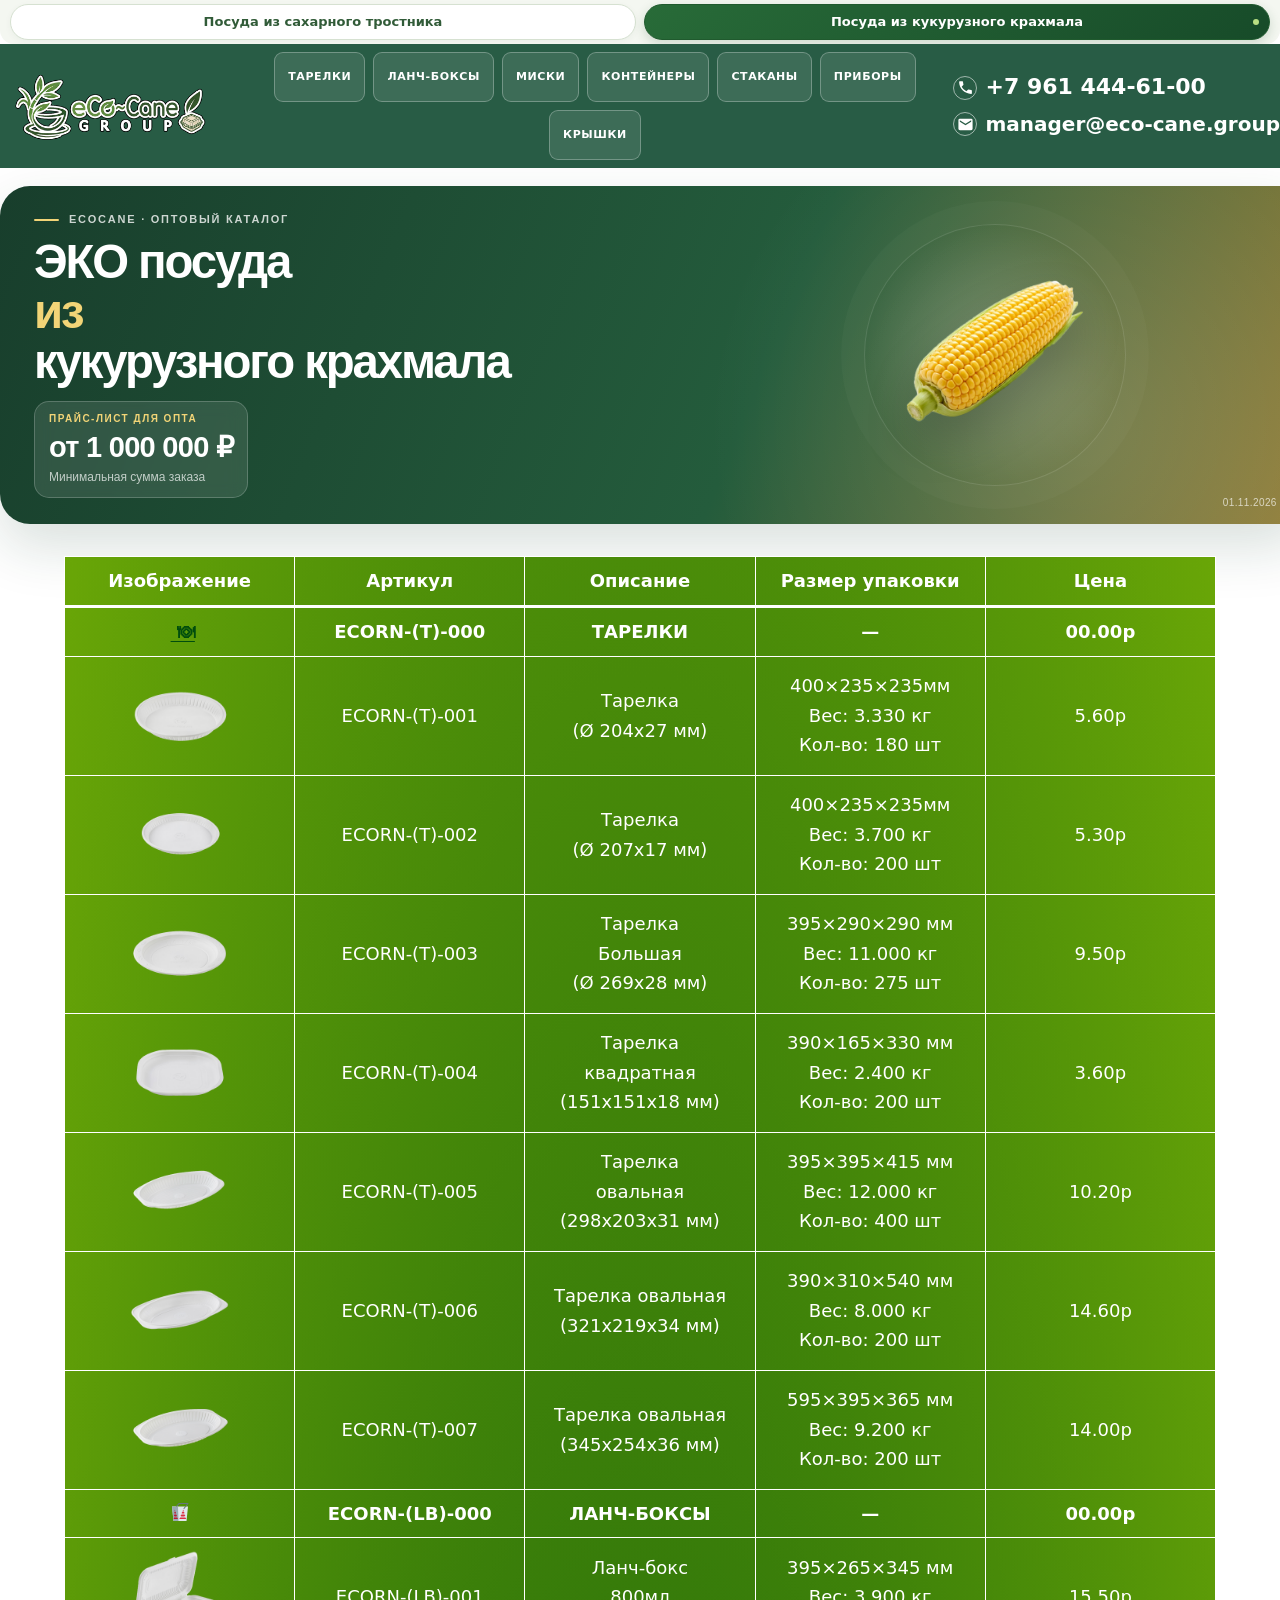
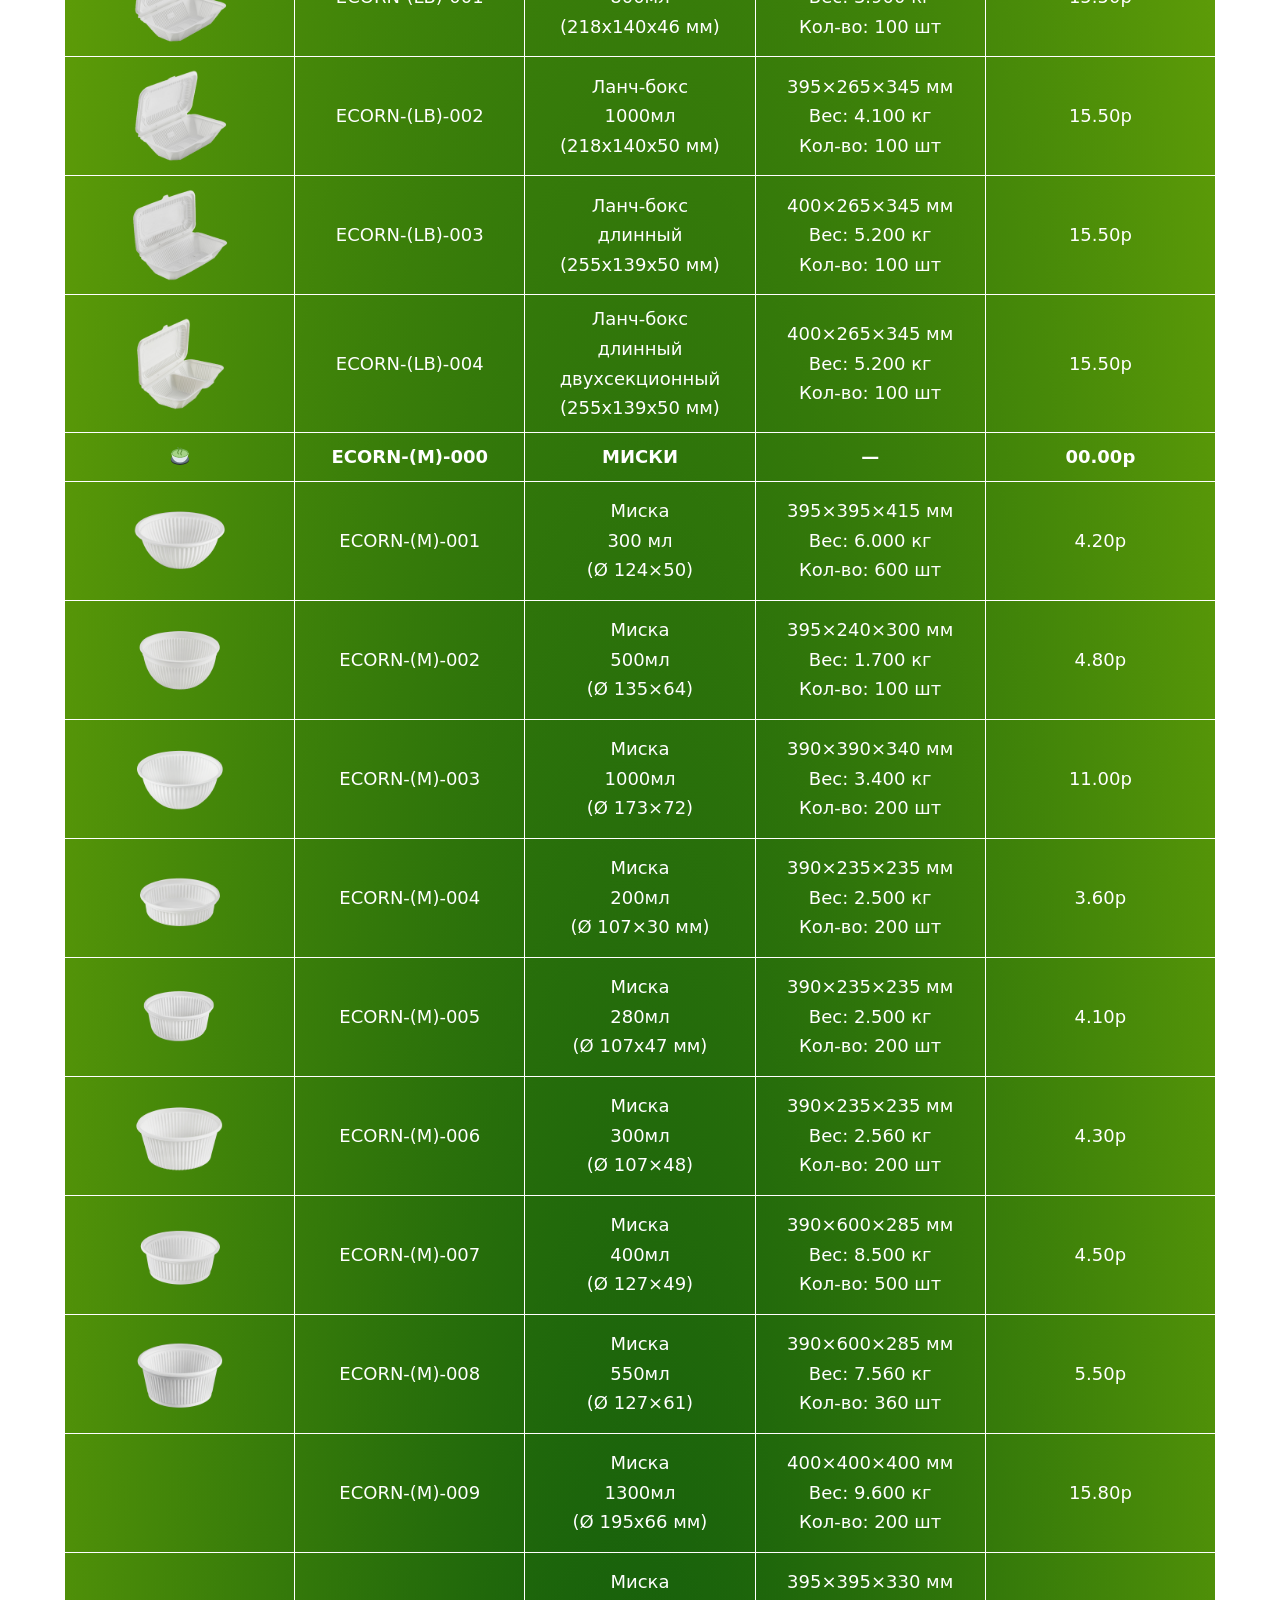
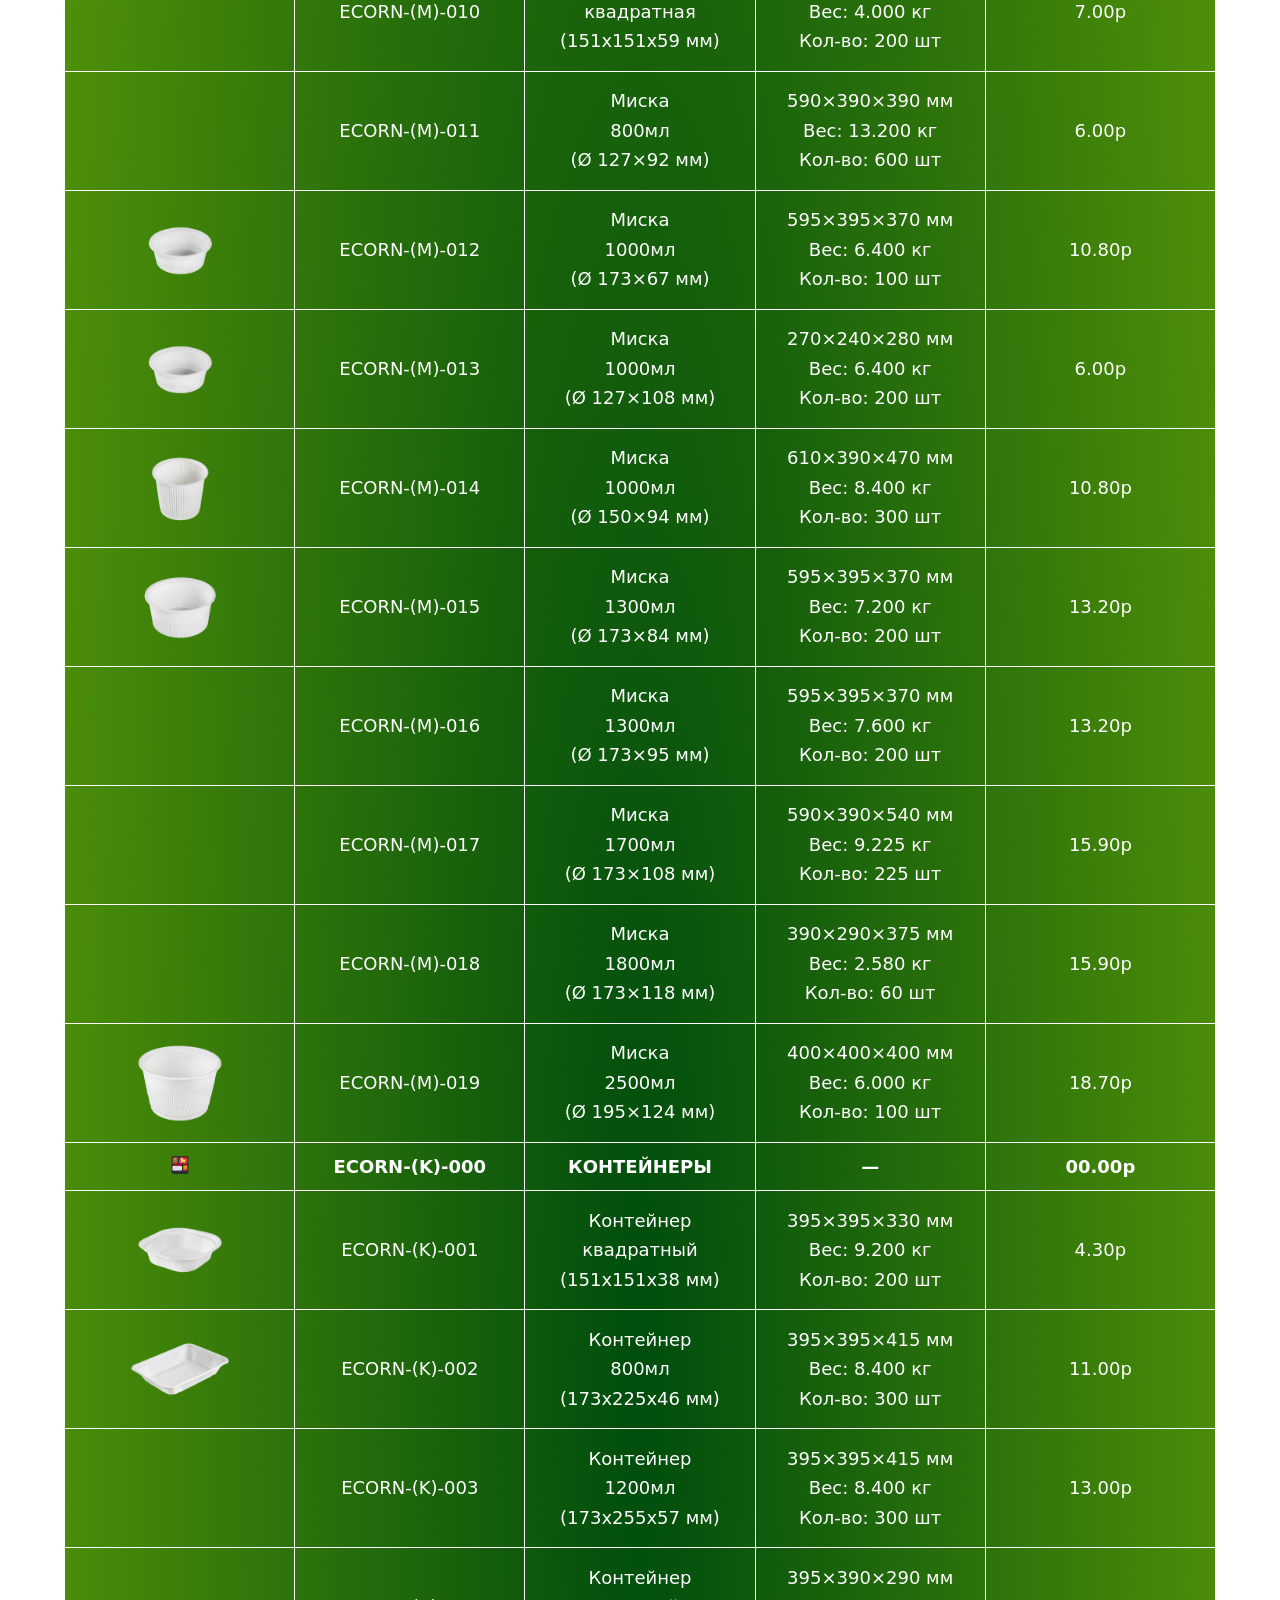
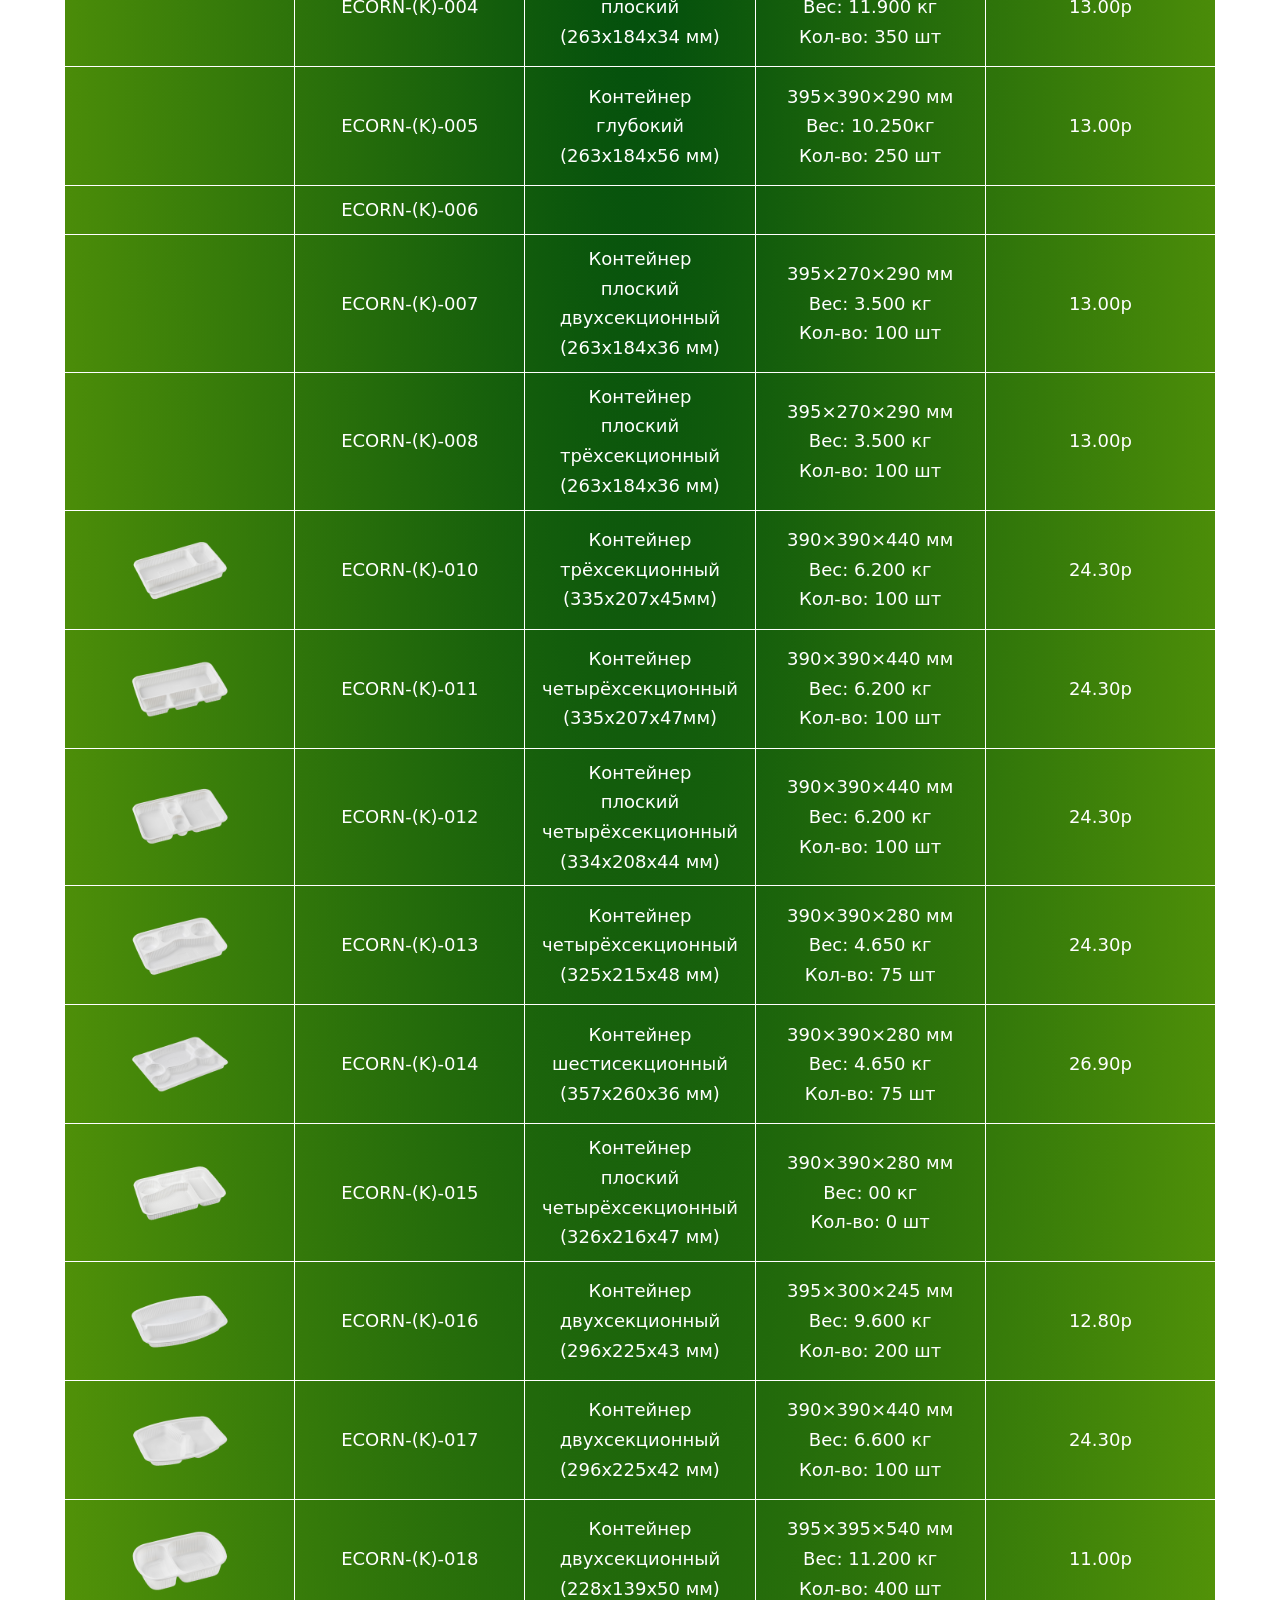
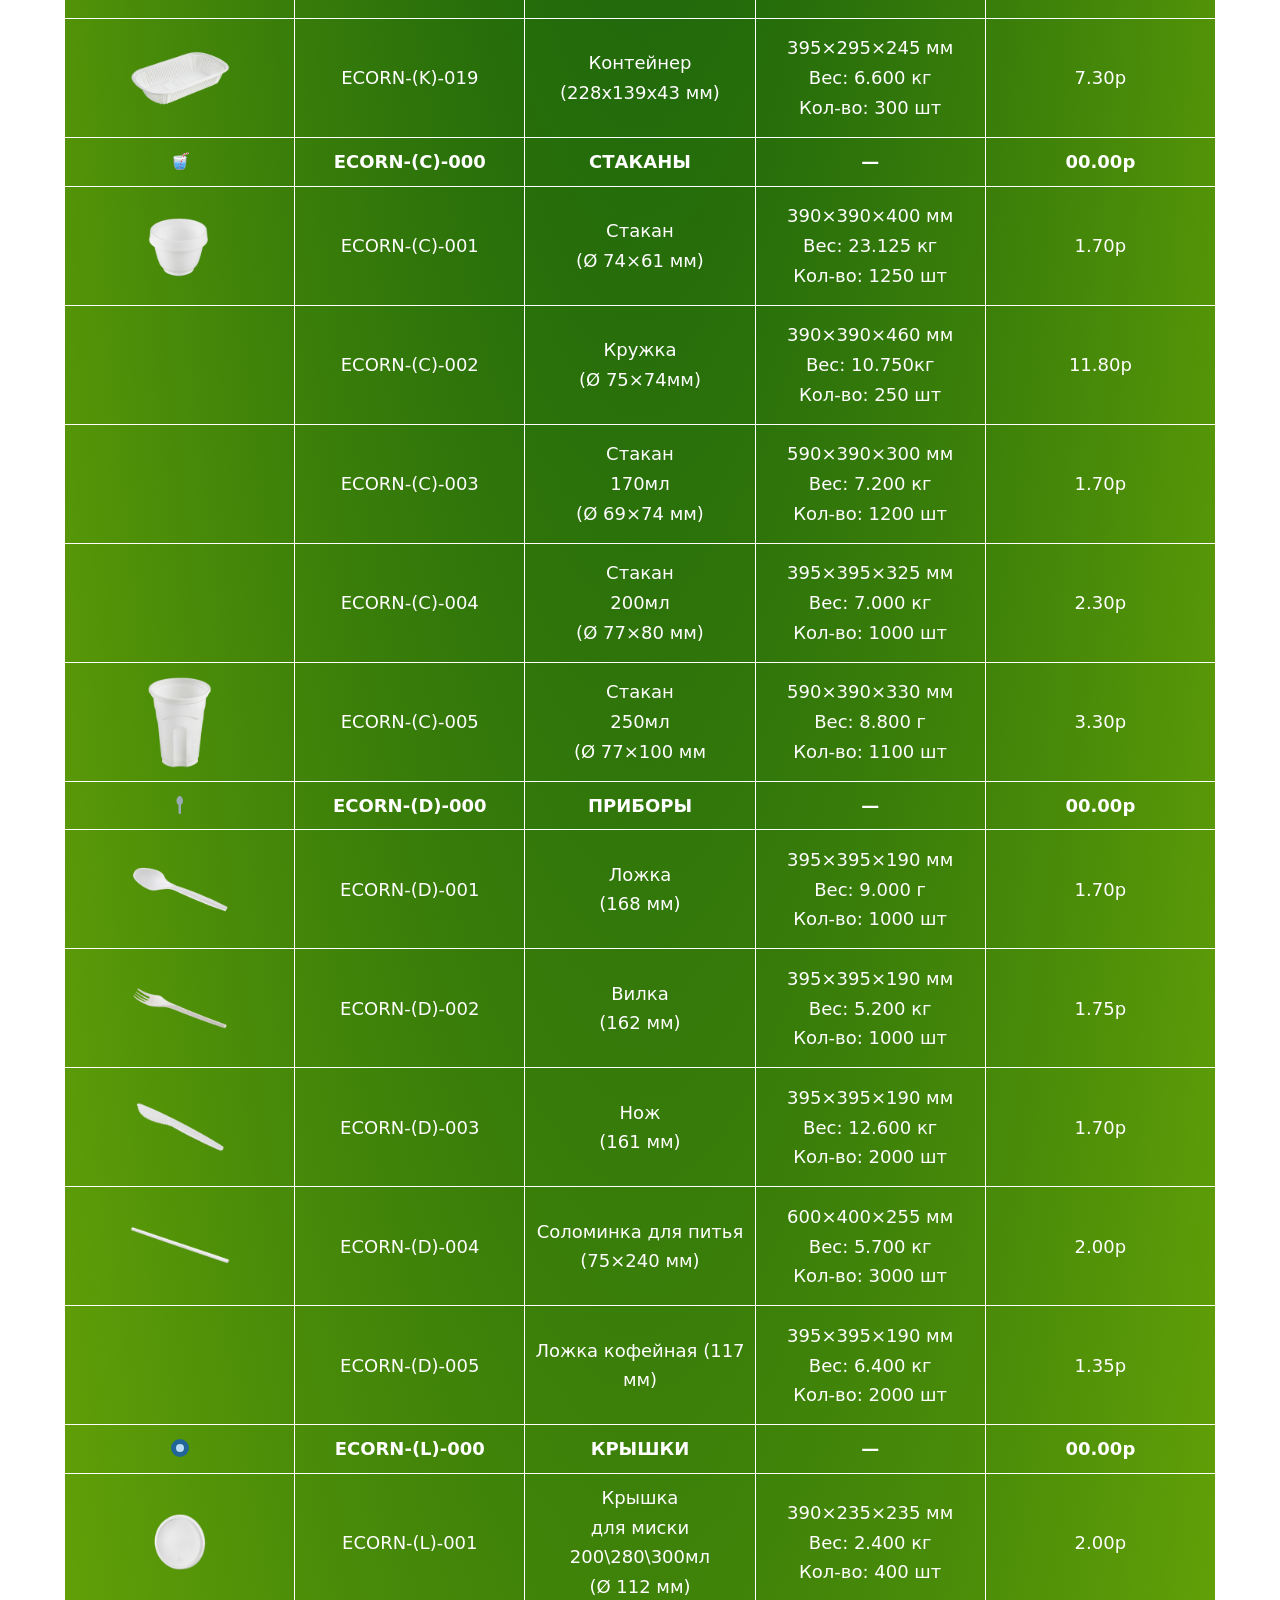
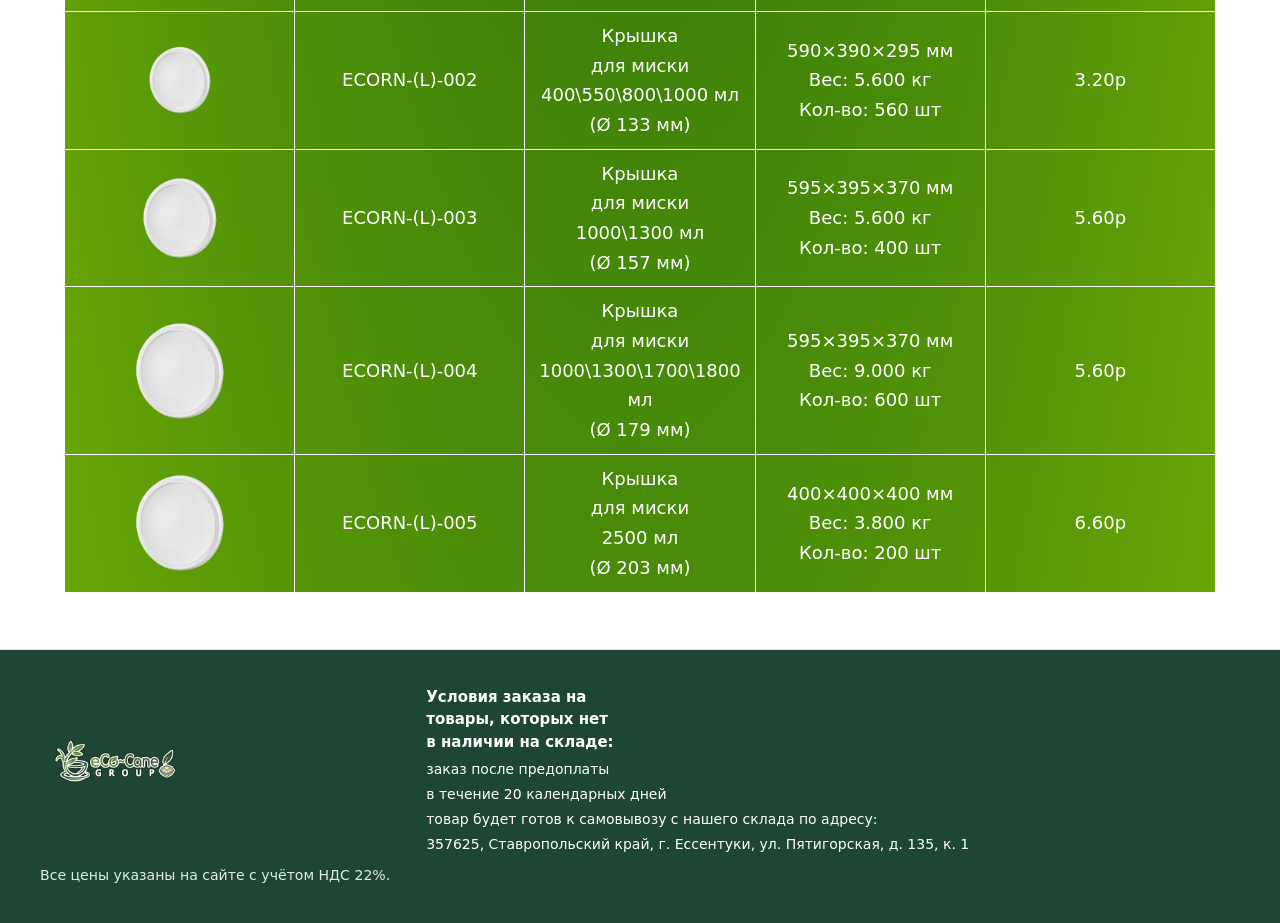
==== ECORN/index.html @ 073ef38a "Place VAT note directly below footer logo" ====
<!DOCTYPE html>
<!-- saved from url=(0116)https://eco-cane.group/%d0%bf%d1%80%d0%b0%d0%b9%d1%81-%d0%be%d0%bf%d1%82-%d0%ba%d1%80%d0%b0%d1%85%d0%bc%d0%b0%d0%bb/ -->
<html lang="ru-RU"><head><meta http-equiv="Content-Type" content="text/html; charset=UTF-8">
	
	<meta name="viewport" content="width=device-width, initial-scale=1">

<title>Прайс лист для опта от 1 000 000р 🌽Кукурузный крахмал — eCo-Cane.GROUP</title>


<meta name="description" content="ИзображениеАртикулОписаниеРазмер упаковкиЦена 🍽 ECORN-(Т)-000 ТАРЕЛКИ-00.00р ECORN-(Т)-001 Тарелка (Ø 204х27 мм) 400×235×235ммВес: 3.330 кгКол-во: 180 шт5.…">


<style id="wp-img-auto-sizes-contain-inline-css">
img:is([sizes=auto i],[sizes^="auto," i]){contain-intrinsic-size:3000px 1500px}
/*# sourceURL=wp-img-auto-sizes-contain-inline-css */
</style>




<style id="wp-block-navigation-link-inline-css">
.wp-block-navigation .wp-block-navigation-item__label{overflow-wrap:break-word}.wp-block-navigation .wp-block-navigation-item__description{display:none}.link-ui-tools{outline:1px solid #f0f0f0;padding:8px}.link-ui-block-inserter{padding-top:8px}.link-ui-block-inserter__back{margin-left:8px;text-transform:uppercase}
/*# sourceURL=https://eco-cane.group/wp-includes/blocks/navigation-link/style.min.css */
</style>
<link rel="stylesheet" id="wp-block-navigation-css" href="./ECORN_files/style.min.css" media="all">
<style id="wp-block-group-inline-css">
.wp-block-group{box-sizing:border-box}:where(.wp-block-group.wp-block-group-is-layout-constrained){position:relative}
/*# sourceURL=https://eco-cane.group/wp-includes/blocks/group/style.min.css */
</style>
<style id="wp-block-heading-inline-css">
h1:where(.wp-block-heading).has-background,h2:where(.wp-block-heading).has-background,h3:where(.wp-block-heading).has-background,h4:where(.wp-block-heading).has-background,h5:where(.wp-block-heading).has-background,h6:where(.wp-block-heading).has-background{padding:1.25em 2.375em}h1.has-text-align-left[style*=writing-mode]:where([style*=vertical-lr]),h1.has-text-align-right[style*=writing-mode]:where([style*=vertical-rl]),h2.has-text-align-left[style*=writing-mode]:where([style*=vertical-lr]),h2.has-text-align-right[style*=writing-mode]:where([style*=vertical-rl]),h3.has-text-align-left[style*=writing-mode]:where([style*=vertical-lr]),h3.has-text-align-right[style*=writing-mode]:where([style*=vertical-rl]),h4.has-text-align-left[style*=writing-mode]:where([style*=vertical-lr]),h4.has-text-align-right[style*=writing-mode]:where([style*=vertical-rl]),h5.has-text-align-left[style*=writing-mode]:where([style*=vertical-lr]),h5.has-text-align-right[style*=writing-mode]:where([style*=vertical-rl]),h6.has-text-align-left[style*=writing-mode]:where([style*=vertical-lr]),h6.has-text-align-right[style*=writing-mode]:where([style*=vertical-rl]){rotate:180deg}
/*# sourceURL=https://eco-cane.group/wp-includes/blocks/heading/style.min.css */
</style>
<style id="wp-block-button-inline-css">
.wp-block-button__link{align-content:center;box-sizing:border-box;cursor:pointer;display:inline-block;height:100%;text-align:center;word-break:break-word}.wp-block-button__link.aligncenter{text-align:center}.wp-block-button__link.alignright{text-align:right}:where(.wp-block-button__link){border-radius:9999px;box-shadow:none;padding:calc(.667em + 2px) calc(1.333em + 2px);text-decoration:none}.wp-block-button[style*=text-decoration] .wp-block-button__link{text-decoration:inherit}.wp-block-buttons>.wp-block-button.has-custom-width{max-width:none}.wp-block-buttons>.wp-block-button.has-custom-width .wp-block-button__link{width:100%}.wp-block-buttons>.wp-block-button.has-custom-font-size .wp-block-button__link{font-size:inherit}.wp-block-buttons>.wp-block-button[class*=wp-block-button__width]{width:calc(var(--wp--block-button--width)*1% - var(--wp--style--block-gap, .5em)*(1 - var(--wp--block-button--width)/100))}.wp-block-buttons>.wp-block-button.wp-block-button__width-25{width:calc(25% - var(--wp--style--block-gap, .5em)*.75)}.wp-block-buttons>.wp-block-button.wp-block-button__width-50{width:calc(50% - var(--wp--style--block-gap, .5em)*.5)}.wp-block-buttons>.wp-block-button.wp-block-button__width-75{width:calc(75% - var(--wp--style--block-gap, .5em)*.25)}.wp-block-buttons>.wp-block-button.wp-block-button__width-100{flex-basis:100%;width:100%}.wp-block-buttons.is-vertical>.wp-block-button[class*=wp-block-button__width]{width:calc(var(--wp--block-button--width)*1%)}.wp-block-buttons.is-vertical>.wp-block-button.wp-block-button__width-25{width:25%}.wp-block-buttons.is-vertical>.wp-block-button.wp-block-button__width-50{width:50%}.wp-block-buttons.is-vertical>.wp-block-button.wp-block-button__width-75{width:75%}.wp-block-button.is-style-squared,.wp-block-button__link.wp-block-button.is-style-squared{border-radius:0}.wp-block-button.no-border-radius,.wp-block-button__link.no-border-radius{border-radius:0!important}:root :where(.wp-block-button .wp-block-button__link.is-style-outline),:root :where(.wp-block-button.is-style-outline>.wp-block-button__link){border:2px solid;padding:.667em 1.333em}:root :where(.wp-block-button .wp-block-button__link.is-style-outline:not(.has-text-color)),:root :where(.wp-block-button.is-style-outline>.wp-block-button__link:not(.has-text-color)){color:currentColor}:root :where(.wp-block-button .wp-block-button__link.is-style-outline:not(.has-background)),:root :where(.wp-block-button.is-style-outline>.wp-block-button__link:not(.has-background)){background-color:transparent;background-image:none}
/*# sourceURL=https://eco-cane.group/wp-includes/blocks/button/style.min.css */
</style>

<style id="wc-blocks-style-inline-css">
:root { --drawer-width: 480px; --neg-drawer-width: calc(var(--drawer-width) * -1); }
/*# sourceURL=wc-blocks-style-inline-css */
</style>





<style id="wp-block-columns-inline-css">
.wp-block-columns{box-sizing:border-box;display:flex;flex-wrap:wrap!important}@media (min-width:782px){.wp-block-columns{flex-wrap:nowrap!important}}.wp-block-columns{align-items:normal!important}.wp-block-columns.are-vertically-aligned-top{align-items:flex-start}.wp-block-columns.are-vertically-aligned-center{align-items:center}.wp-block-columns.are-vertically-aligned-bottom{align-items:flex-end}@media (max-width:781px){.wp-block-columns:not(.is-not-stacked-on-mobile)>.wp-block-column{flex-basis:100%!important}}@media (min-width:782px){.wp-block-columns:not(.is-not-stacked-on-mobile)>.wp-block-column{flex-basis:0;flex-grow:1}.wp-block-columns:not(.is-not-stacked-on-mobile)>.wp-block-column[style*=flex-basis]{flex-grow:0}}.wp-block-columns.is-not-stacked-on-mobile{flex-wrap:nowrap!important}.wp-block-columns.is-not-stacked-on-mobile>.wp-block-column{flex-basis:0;flex-grow:1}.wp-block-columns.is-not-stacked-on-mobile>.wp-block-column[style*=flex-basis]{flex-grow:0}:where(.wp-block-columns){margin-bottom:1.75em}:where(.wp-block-columns.has-background){padding:1.25em 2.375em}.wp-block-column{flex-grow:1;min-width:0;overflow-wrap:break-word;word-break:break-word}.wp-block-column.is-vertically-aligned-top{align-self:flex-start}.wp-block-column.is-vertically-aligned-center{align-self:center}.wp-block-column.is-vertically-aligned-bottom{align-self:flex-end}.wp-block-column.is-vertically-aligned-stretch{align-self:stretch}.wp-block-column.is-vertically-aligned-bottom,.wp-block-column.is-vertically-aligned-center,.wp-block-column.is-vertically-aligned-top{width:100%}
/*# sourceURL=https://eco-cane.group/wp-includes/blocks/columns/style.min.css */
</style>
<style id="wp-block-post-title-inline-css">
.wp-block-post-title{box-sizing:border-box;word-break:break-word}.wp-block-post-title :where(a){display:inline-block;font-family:inherit;font-size:inherit;font-style:inherit;font-weight:inherit;letter-spacing:inherit;line-height:inherit;text-decoration:inherit}
/*# sourceURL=https://eco-cane.group/wp-includes/blocks/post-title/style.min.css */
</style>
<link rel="stylesheet" id="wp-block-cover-css" href="./ECORN_files/style(1).min.css" media="all">
<style id="wp-block-table-inline-css">
.wp-block-table{overflow-x:auto}.wp-block-table table{border-collapse:collapse;width:100%}.wp-block-table thead{border-bottom:3px solid}.wp-block-table tfoot{border-top:3px solid}.wp-block-table td,.wp-block-table th{border:1px solid;padding:.5em}.wp-block-table .has-fixed-layout{table-layout:fixed;width:100%}.wp-block-table .has-fixed-layout td,.wp-block-table .has-fixed-layout th{word-break:break-word}.wp-block-table.aligncenter,.wp-block-table.alignleft,.wp-block-table.alignright{display:table;width:auto}.wp-block-table.aligncenter td,.wp-block-table.aligncenter th,.wp-block-table.alignleft td,.wp-block-table.alignleft th,.wp-block-table.alignright td,.wp-block-table.alignright th{word-break:break-word}.wp-block-table .has-subtle-light-gray-background-color{background-color:#f3f4f5}.wp-block-table .has-subtle-pale-green-background-color{background-color:#e9fbe5}.wp-block-table .has-subtle-pale-blue-background-color{background-color:#e7f5fe}.wp-block-table .has-subtle-pale-pink-background-color{background-color:#fcf0ef}.wp-block-table.is-style-stripes{background-color:transparent;border-collapse:inherit;border-spacing:0}.wp-block-table.is-style-stripes tbody tr:nth-child(odd){background-color:#f0f0f0}.wp-block-table.is-style-stripes.has-subtle-light-gray-background-color tbody tr:nth-child(odd){background-color:#f3f4f5}.wp-block-table.is-style-stripes.has-subtle-pale-green-background-color tbody tr:nth-child(odd){background-color:#e9fbe5}.wp-block-table.is-style-stripes.has-subtle-pale-blue-background-color tbody tr:nth-child(odd){background-color:#e7f5fe}.wp-block-table.is-style-stripes.has-subtle-pale-pink-background-color tbody tr:nth-child(odd){background-color:#fcf0ef}.wp-block-table.is-style-stripes td,.wp-block-table.is-style-stripes th{border-color:transparent}.wp-block-table.is-style-stripes{border-bottom:1px solid #f0f0f0}.wp-block-table .has-border-color td,.wp-block-table .has-border-color th,.wp-block-table .has-border-color tr,.wp-block-table .has-border-color>*{border-color:inherit}.wp-block-table table[style*=border-top-color] tr:first-child,.wp-block-table table[style*=border-top-color] tr:first-child td,.wp-block-table table[style*=border-top-color] tr:first-child th,.wp-block-table table[style*=border-top-color]>*,.wp-block-table table[style*=border-top-color]>* td,.wp-block-table table[style*=border-top-color]>* th{border-top-color:inherit}.wp-block-table table[style*=border-top-color] tr:not(:first-child){border-top-color:currentColor}.wp-block-table table[style*=border-right-color] td:last-child,.wp-block-table table[style*=border-right-color] th,.wp-block-table table[style*=border-right-color] tr,.wp-block-table table[style*=border-right-color]>*{border-right-color:inherit}.wp-block-table table[style*=border-bottom-color] tr:last-child,.wp-block-table table[style*=border-bottom-color] tr:last-child td,.wp-block-table table[style*=border-bottom-color] tr:last-child th,.wp-block-table table[style*=border-bottom-color]>*,.wp-block-table table[style*=border-bottom-color]>* td,.wp-block-table table[style*=border-bottom-color]>* th{border-bottom-color:inherit}.wp-block-table table[style*=border-bottom-color] tr:not(:last-child){border-bottom-color:currentColor}.wp-block-table table[style*=border-left-color] td:first-child,.wp-block-table table[style*=border-left-color] th,.wp-block-table table[style*=border-left-color] tr,.wp-block-table table[style*=border-left-color]>*{border-left-color:inherit}.wp-block-table table[style*=border-style] td,.wp-block-table table[style*=border-style] th,.wp-block-table table[style*=border-style] tr,.wp-block-table table[style*=border-style]>*{border-style:inherit}.wp-block-table table[style*=border-width] td,.wp-block-table table[style*=border-width] th,.wp-block-table table[style*=border-width] tr,.wp-block-table table[style*=border-width]>*{border-style:inherit;border-width:inherit}
/*# sourceURL=https://eco-cane.group/wp-includes/blocks/table/style.min.css */
</style>
<style id="wp-block-paragraph-inline-css">
.is-small-text{font-size:.875em}.is-regular-text{font-size:1em}.is-large-text{font-size:2.25em}.is-larger-text{font-size:3em}.has-drop-cap:not(:focus):first-letter{float:left;font-size:8.4em;font-style:normal;font-weight:100;line-height:.68;margin:.05em .1em 0 0;text-transform:uppercase}body.rtl .has-drop-cap:not(:focus):first-letter{float:none;margin-left:.1em}p.has-drop-cap.has-background{overflow:hidden}:root :where(p.has-background){padding:1.25em 2.375em}:where(p.has-text-color:not(.has-link-color)) a{color:inherit}p.has-text-align-left[style*="writing-mode:vertical-lr"],p.has-text-align-right[style*="writing-mode:vertical-rl"]{rotate:180deg}
/*# sourceURL=https://eco-cane.group/wp-includes/blocks/paragraph/style.min.css */
</style>
<style id="wp-block-post-content-inline-css">
.wp-block-post-content{display:flow-root}
/*# sourceURL=https://eco-cane.group/wp-includes/blocks/post-content/style.min.css */
</style>
<style id="wp-emoji-styles-inline-css">

	img.wp-smiley, img.emoji {
		display: inline !important;
		border: none !important;
		box-shadow: none !important;
		height: 1em !important;
		width: 1em !important;
		margin: 0 0.07em !important;
		vertical-align: -0.1em !important;
		background: none !important;
		padding: 0 !important;
	}
/*# sourceURL=wp-emoji-styles-inline-css */
</style>
<style id="wp-block-library-inline-css">
:root{--wp-block-synced-color:#7a00df;--wp-block-synced-color--rgb:122,0,223;--wp-bound-block-color:var(--wp-block-synced-color);--wp-editor-canvas-background:#ddd;--wp-admin-theme-color:#007cba;--wp-admin-theme-color--rgb:0,124,186;--wp-admin-theme-color-darker-10:#006ba1;--wp-admin-theme-color-darker-10--rgb:0,107,160.5;--wp-admin-theme-color-darker-20:#005a87;--wp-admin-theme-color-darker-20--rgb:0,90,135;--wp-admin-border-width-focus:2px}@media (min-resolution:192dpi){:root{--wp-admin-border-width-focus:1.5px}}.wp-element-button{cursor:pointer}:root .has-very-light-gray-background-color{background-color:#eee}:root .has-very-dark-gray-background-color{background-color:#313131}:root .has-very-light-gray-color{color:#eee}:root .has-very-dark-gray-color{color:#313131}:root .has-vivid-green-cyan-to-vivid-cyan-blue-gradient-background{background:linear-gradient(135deg,#00d084,#0693e3)}:root .has-purple-crush-gradient-background{background:linear-gradient(135deg,#34e2e4,#4721fb 50%,#ab1dfe)}:root .has-hazy-dawn-gradient-background{background:linear-gradient(135deg,#faaca8,#dad0ec)}:root .has-subdued-olive-gradient-background{background:linear-gradient(135deg,#fafae1,#67a671)}:root .has-atomic-cream-gradient-background{background:linear-gradient(135deg,#fdd79a,#004a59)}:root .has-nightshade-gradient-background{background:linear-gradient(135deg,#330968,#31cdcf)}:root .has-midnight-gradient-background{background:linear-gradient(135deg,#020381,#2874fc)}:root{--wp--preset--font-size--normal:16px;--wp--preset--font-size--huge:42px}.has-regular-font-size{font-size:1em}.has-larger-font-size{font-size:2.625em}.has-normal-font-size{font-size:var(--wp--preset--font-size--normal)}.has-huge-font-size{font-size:var(--wp--preset--font-size--huge)}:root .has-text-align-center{text-align:center}:root .has-text-align-left{text-align:left}:root .has-text-align-right{text-align:right}.has-fit-text{white-space:nowrap!important}#end-resizable-editor-section{display:none}.aligncenter{clear:both}.items-justified-left{justify-content:flex-start}.items-justified-center{justify-content:center}.items-justified-right{justify-content:flex-end}.items-justified-space-between{justify-content:space-between}.screen-reader-text{word-wrap:normal!important;border:0;clip-path:inset(50%);height:1px;margin:-1px;overflow:hidden;padding:0;position:absolute;width:1px;word-break:normal!important}.screen-reader-text:focus{background-color:#ddd;clip-path:none;color:#444;display:block;font-size:1em;height:auto;left:5px;line-height:normal;padding:15px 23px 14px;text-decoration:none;top:5px;width:auto;z-index:100000}html :where(.has-border-color){border-style:solid}html :where([style^=border-color],[style*=";border-color"],[style*="; border-color"]){border-style:solid}html :where([style^=border-top-color],[style*=";border-top-color"],[style*="; border-top-color"]){border-top-style:solid}html :where([style^=border-right-color],[style*=";border-right-color"],[style*="; border-right-color"]){border-right-style:solid}html :where([style^=border-bottom-color],[style*=";border-bottom-color"],[style*="; border-bottom-color"]){border-bottom-style:solid}html :where([style^=border-left-color],[style*=";border-left-color"],[style*="; border-left-color"]){border-left-style:solid}html :where([style^=border-width],[style*=";border-width"],[style*="; border-width"]){border-style:solid}html :where([style^=border-top-width],[style*=";border-top-width"],[style*="; border-top-width"]){border-top-style:solid}html :where([style^=border-right-width],[style*=";border-right-width"],[style*="; border-right-width"]){border-right-style:solid}html :where([style^=border-bottom-width],[style*=";border-bottom-width"],[style*="; border-bottom-width"]){border-bottom-style:solid}html :where([style^=border-left-width],[style*=";border-left-width"],[style*="; border-left-width"]){border-left-style:solid}html :where(img[class*=wp-image-]){height:auto;max-width:100%}:where(figure){margin:0 0 1em}html :where(.is-position-sticky){--wp-admin--admin-bar--position-offset:var(--wp-admin--admin-bar--height,0px)}@media screen and (max-width:600px){html :where(.is-position-sticky){--wp-admin--admin-bar--position-offset:0px}}
/*# sourceURL=/wp-includes/css/dist/block-library/common.min.css */
</style>

<style id="global-styles-inline-css">
:root{--wp--preset--aspect-ratio--square: 1;--wp--preset--aspect-ratio--4-3: 4/3;--wp--preset--aspect-ratio--3-4: 3/4;--wp--preset--aspect-ratio--3-2: 3/2;--wp--preset--aspect-ratio--2-3: 2/3;--wp--preset--aspect-ratio--16-9: 16/9;--wp--preset--aspect-ratio--9-16: 9/16;--wp--preset--color--black: #000000;--wp--preset--color--cyan-bluish-gray: #abb8c3;--wp--preset--color--white: #ffffff;--wp--preset--color--pale-pink: #f78da7;--wp--preset--color--vivid-red: #cf2e2e;--wp--preset--color--luminous-vivid-orange: #ff6900;--wp--preset--color--luminous-vivid-amber: #fcb900;--wp--preset--color--light-green-cyan: #7bdcb5;--wp--preset--color--vivid-green-cyan: #00d084;--wp--preset--color--pale-cyan-blue: #8ed1fc;--wp--preset--color--vivid-cyan-blue: #0693e3;--wp--preset--color--vivid-purple: #9b51e0;--wp--preset--color--contrast: #000000;--wp--preset--color--primary: #34A648;--wp--preset--color--secondary: #004d0d;--wp--preset--color--secondary-second: #FBAB2A;--wp--preset--color--secondary-third: #84E6CB;--wp--preset--color--secondary-fourth: #84E6CB;--wp--preset--color--tertiary: #BB98FD;--wp--preset--color--base: #ffffff;--wp--preset--gradient--vivid-cyan-blue-to-vivid-purple: linear-gradient(135deg,rgb(6,147,227) 0%,rgb(155,81,224) 100%);--wp--preset--gradient--light-green-cyan-to-vivid-green-cyan: linear-gradient(135deg,rgb(122,220,180) 0%,rgb(0,208,130) 100%);--wp--preset--gradient--luminous-vivid-amber-to-luminous-vivid-orange: linear-gradient(135deg,rgb(252,185,0) 0%,rgb(255,105,0) 100%);--wp--preset--gradient--luminous-vivid-orange-to-vivid-red: linear-gradient(135deg,rgb(255,105,0) 0%,rgb(207,46,46) 100%);--wp--preset--gradient--very-light-gray-to-cyan-bluish-gray: linear-gradient(135deg,rgb(238,238,238) 0%,rgb(169,184,195) 100%);--wp--preset--gradient--cool-to-warm-spectrum: linear-gradient(135deg,rgb(74,234,220) 0%,rgb(151,120,209) 20%,rgb(207,42,186) 40%,rgb(238,44,130) 60%,rgb(251,105,98) 80%,rgb(254,248,76) 100%);--wp--preset--gradient--blush-light-purple: linear-gradient(135deg,rgb(255,206,236) 0%,rgb(152,150,240) 100%);--wp--preset--gradient--blush-bordeaux: linear-gradient(135deg,rgb(254,205,165) 0%,rgb(254,45,45) 50%,rgb(107,0,62) 100%);--wp--preset--gradient--luminous-dusk: linear-gradient(135deg,rgb(255,203,112) 0%,rgb(199,81,192) 50%,rgb(65,88,208) 100%);--wp--preset--gradient--pale-ocean: linear-gradient(135deg,rgb(255,245,203) 0%,rgb(182,227,212) 50%,rgb(51,167,181) 100%);--wp--preset--gradient--electric-grass: linear-gradient(135deg,rgb(202,248,128) 0%,rgb(113,206,126) 100%);--wp--preset--gradient--midnight: linear-gradient(135deg,rgb(2,3,129) 0%,rgb(40,116,252) 100%);--wp--preset--gradient--vertical-secondary-to-tertiary: linear-gradient(115deg, #FFE7D1 0%, #D3934A 100%);--wp--preset--gradient--vertical-secondary-to-fourth: linear-gradient(115deg, #FFD2E6 0%, #EECF9B 100%);--wp--preset--font-size--small: clamp(0.875rem, 0.875rem + ((1vw - 0.2rem) * 0.227), 1rem);--wp--preset--font-size--medium: clamp(1rem, 1rem + ((1vw - 0.2rem) * 0.227), 1.125rem);--wp--preset--font-size--large: clamp(1.75rem, 1.75rem + ((1vw - 0.2rem) * 0.227), 1.875rem);--wp--preset--font-size--x-large: 2.25rem;--wp--preset--font-size--xx-large: clamp(4rem, 4rem + ((1vw - 0.2rem) * 10.909), 10rem);--wp--preset--font-family--quicksand: 'Quicksand', sans-serif;--wp--preset--font-family--lato: 'Lato', sans-serif;--wp--preset--font-family--fira-sans: 'Fira Sans', sans-serif;--wp--preset--font-family--urbanist: 'Urbanist', sans-serif;--wp--preset--font-family--poppins: 'Poppins', sans-serif;--wp--preset--font-family--roboto-flex: 'Roboto Flex', sans-serif;--wp--preset--font-family--system-font: -apple-system,BlinkMacSystemFont,"Segoe UI",Roboto,Oxygen-Sans,Ubuntu,Cantarell,"Helvetica Neue",sans-serif;--wp--preset--spacing--20: 0.44rem;--wp--preset--spacing--30: clamp(1.5rem, 5vw, 2rem);--wp--preset--spacing--40: clamp(1.8rem, 1.8rem + ((1vw - 0.48rem) * 2.885), 3rem);--wp--preset--spacing--50: clamp(2.5rem, 8vw, 4.5rem);--wp--preset--spacing--60: clamp(3.75rem, 10vw, 7rem);--wp--preset--spacing--70: clamp(5rem, 5.25rem + ((1vw - 0.48rem) * 9.096), 8rem);--wp--preset--spacing--80: clamp(7rem, 14vw, 11rem);--wp--preset--shadow--natural: 6px 6px 9px rgba(0, 0, 0, 0.2);--wp--preset--shadow--deep: 12px 12px 50px rgba(0, 0, 0, 0.4);--wp--preset--shadow--sharp: 6px 6px 0px rgba(0, 0, 0, 0.2);--wp--preset--shadow--outlined: 6px 6px 0px -3px rgb(255, 255, 255), 6px 6px rgb(0, 0, 0);--wp--preset--shadow--crisp: 6px 6px 0px rgb(0, 0, 0);}.wp-block-button{--wp--preset--dimension--25: 25%;--wp--preset--dimension--50: 50%;--wp--preset--dimension--75: 75%;--wp--preset--dimension--100: 100%;}:root { --wp--style--global--content-size: 650px;--wp--style--global--wide-size: 1200px; }:where(body) { margin: 0; }.wp-site-blocks { padding-top: var(--wp--style--root--padding-top); padding-bottom: var(--wp--style--root--padding-bottom); }.has-global-padding { padding-right: var(--wp--style--root--padding-right); padding-left: var(--wp--style--root--padding-left); }.has-global-padding > .alignfull { margin-right: calc(var(--wp--style--root--padding-right) * -1); margin-left: calc(var(--wp--style--root--padding-left) * -1); }.has-global-padding :where(:not(.alignfull.is-layout-flow) > .has-global-padding:not(.wp-block-block, .alignfull)) { padding-right: 0; padding-left: 0; }.has-global-padding :where(:not(.alignfull.is-layout-flow) > .has-global-padding:not(.wp-block-block, .alignfull)) > .alignfull { margin-left: 0; margin-right: 0; }.wp-site-blocks > .alignleft { float: left; margin-right: 2em; }.wp-site-blocks > .alignright { float: right; margin-left: 2em; }.wp-site-blocks > .aligncenter { justify-content: center; margin-left: auto; margin-right: auto; }:where(.wp-site-blocks) > * { margin-block-start: 1.5rem; margin-block-end: 0; }:where(.wp-site-blocks) > :first-child { margin-block-start: 0; }:where(.wp-site-blocks) > :last-child { margin-block-end: 0; }:root { --wp--style--block-gap: 1.5rem; }:root :where(.is-layout-flow) > :first-child{margin-block-start: 0;}:root :where(.is-layout-flow) > :last-child{margin-block-end: 0;}:root :where(.is-layout-flow) > *{margin-block-start: 1.5rem;margin-block-end: 0;}:root :where(.is-layout-constrained) > :first-child{margin-block-start: 0;}:root :where(.is-layout-constrained) > :last-child{margin-block-end: 0;}:root :where(.is-layout-constrained) > *{margin-block-start: 1.5rem;margin-block-end: 0;}:root :where(.is-layout-flex){gap: 1.5rem;}:root :where(.is-layout-grid){gap: 1.5rem;}.is-layout-flow > .alignleft{float: left;margin-inline-start: 0;margin-inline-end: 2em;}.is-layout-flow > .alignright{float: right;margin-inline-start: 2em;margin-inline-end: 0;}.is-layout-flow > .aligncenter{margin-left: auto !important;margin-right: auto !important;}.is-layout-constrained > .alignleft{float: left;margin-inline-start: 0;margin-inline-end: 2em;}.is-layout-constrained > .alignright{float: right;margin-inline-start: 2em;margin-inline-end: 0;}.is-layout-constrained > .aligncenter{margin-left: auto !important;margin-right: auto !important;}.is-layout-constrained > :where(:not(.alignleft):not(.alignright):not(.alignfull)){max-width: var(--wp--style--global--content-size);margin-left: auto !important;margin-right: auto !important;}.is-layout-constrained > .alignwide{max-width: var(--wp--style--global--wide-size);}body .is-layout-flex{display: flex;}.is-layout-flex{flex-wrap: wrap;align-items: center;}.is-layout-flex > :is(*, div){margin: 0;}body .is-layout-grid{display: grid;}.is-layout-grid > :is(*, div){margin: 0;}body{background-color: var(--wp--preset--color--base);color: var(--wp--preset--color--contrast);font-family: var(--wp--preset--font-family--system-font);font-size: var(--wp--preset--font-size--medium);line-height: 1.6;--wp--style--root--padding-top: var(--wp--preset--spacing--40);--wp--style--root--padding-right: var(--wp--preset--spacing--30);--wp--style--root--padding-bottom: var(--wp--preset--spacing--40);--wp--style--root--padding-left: var(--wp--preset--spacing--30);}a:where(:not(.wp-element-button)){color: var(--wp--preset--color--contrast);text-decoration: underline;}:root :where(a:where(:not(.wp-element-button)):hover){text-decoration: none;}:root :where(a:where(:not(.wp-element-button)):focus){text-decoration: underline dashed;}:root :where(a:where(:not(.wp-element-button)):active){color: var(--wp--preset--color--secondary);text-decoration: none;}h1, h2, h3, h4, h5, h6{font-weight: 400;line-height: 1.4;}h1{font-size: clamp(2.032rem, 2.032rem + ((1vw - 0.2rem) * 2.896), 3.625rem);line-height: 1.2;}h2{font-size: clamp(2.625rem, calc(2.625rem + ((1vw - 0.48rem) * 8.4135)), 3.25rem);line-height: 1.2;}h3{font-size: var(--wp--preset--font-size--x-large);}h4{font-size: var(--wp--preset--font-size--large);}h5{font-size: var(--wp--preset--font-size--medium);font-weight: 700;text-transform: uppercase;}h6{font-size: var(--wp--preset--font-size--medium);text-transform: uppercase;}:root :where(.wp-element-button, .wp-block-button__link){background-color: var(--wp--preset--color--primary);border-radius: 0;border-width: 0;color: var(--wp--preset--color--contrast);font-family: inherit;font-size: inherit;font-style: inherit;font-weight: inherit;letter-spacing: inherit;line-height: inherit;padding-top: calc(0.667em + 2px);padding-right: calc(1.333em + 2px);padding-bottom: calc(0.667em + 2px);padding-left: calc(1.333em + 2px);text-decoration: none;text-transform: inherit;}:root :where(.wp-element-button:visited, .wp-block-button__link:visited){color: var(--wp--preset--color--contrast);}:root :where(.wp-element-button:hover, .wp-block-button__link:hover){background-color: var(--wp--preset--color--contrast);color: var(--wp--preset--color--base);}:root :where(.wp-element-button:focus, .wp-block-button__link:focus){background-color: var(--wp--preset--color--contrast);color: var(--wp--preset--color--base);}:root :where(.wp-element-button:active, .wp-block-button__link:active){background-color: var(--wp--preset--color--secondary);color: var(--wp--preset--color--base);}.has-black-color{color: var(--wp--preset--color--black) !important;}.has-cyan-bluish-gray-color{color: var(--wp--preset--color--cyan-bluish-gray) !important;}.has-white-color{color: var(--wp--preset--color--white) !important;}.has-pale-pink-color{color: var(--wp--preset--color--pale-pink) !important;}.has-vivid-red-color{color: var(--wp--preset--color--vivid-red) !important;}.has-luminous-vivid-orange-color{color: var(--wp--preset--color--luminous-vivid-orange) !important;}.has-luminous-vivid-amber-color{color: var(--wp--preset--color--luminous-vivid-amber) !important;}.has-light-green-cyan-color{color: var(--wp--preset--color--light-green-cyan) !important;}.has-vivid-green-cyan-color{color: var(--wp--preset--color--vivid-green-cyan) !important;}.has-pale-cyan-blue-color{color: var(--wp--preset--color--pale-cyan-blue) !important;}.has-vivid-cyan-blue-color{color: var(--wp--preset--color--vivid-cyan-blue) !important;}.has-vivid-purple-color{color: var(--wp--preset--color--vivid-purple) !important;}.has-contrast-color{color: var(--wp--preset--color--contrast) !important;}.has-primary-color{color: var(--wp--preset--color--primary) !important;}.has-secondary-color{color: var(--wp--preset--color--secondary) !important;}.has-secondary-second-color{color: var(--wp--preset--color--secondary-second) !important;}.has-secondary-third-color{color: var(--wp--preset--color--secondary-third) !important;}.has-secondary-fourth-color{color: var(--wp--preset--color--secondary-fourth) !important;}.has-tertiary-color{color: var(--wp--preset--color--tertiary) !important;}.has-base-color{color: var(--wp--preset--color--base) !important;}.has-black-background-color{background-color: var(--wp--preset--color--black) !important;}.has-cyan-bluish-gray-background-color{background-color: var(--wp--preset--color--cyan-bluish-gray) !important;}.has-white-background-color{background-color: var(--wp--preset--color--white) !important;}.has-pale-pink-background-color{background-color: var(--wp--preset--color--pale-pink) !important;}.has-vivid-red-background-color{background-color: var(--wp--preset--color--vivid-red) !important;}.has-luminous-vivid-orange-background-color{background-color: var(--wp--preset--color--luminous-vivid-orange) !important;}.has-luminous-vivid-amber-background-color{background-color: var(--wp--preset--color--luminous-vivid-amber) !important;}.has-light-green-cyan-background-color{background-color: var(--wp--preset--color--light-green-cyan) !important;}.has-vivid-green-cyan-background-color{background-color: var(--wp--preset--color--vivid-green-cyan) !important;}.has-pale-cyan-blue-background-color{background-color: var(--wp--preset--color--pale-cyan-blue) !important;}.has-vivid-cyan-blue-background-color{background-color: var(--wp--preset--color--vivid-cyan-blue) !important;}.has-vivid-purple-background-color{background-color: var(--wp--preset--color--vivid-purple) !important;}.has-contrast-background-color{background-color: var(--wp--preset--color--contrast) !important;}.has-primary-background-color{background-color: var(--wp--preset--color--primary) !important;}.has-secondary-background-color{background-color: var(--wp--preset--color--secondary) !important;}.has-secondary-second-background-color{background-color: var(--wp--preset--color--secondary-second) !important;}.has-secondary-third-background-color{background-color: var(--wp--preset--color--secondary-third) !important;}.has-secondary-fourth-background-color{background-color: var(--wp--preset--color--secondary-fourth) !important;}.has-tertiary-background-color{background-color: var(--wp--preset--color--tertiary) !important;}.has-base-background-color{background-color: var(--wp--preset--color--base) !important;}.has-black-border-color{border-color: var(--wp--preset--color--black) !important;}.has-cyan-bluish-gray-border-color{border-color: var(--wp--preset--color--cyan-bluish-gray) !important;}.has-white-border-color{border-color: var(--wp--preset--color--white) !important;}.has-pale-pink-border-color{border-color: var(--wp--preset--color--pale-pink) !important;}.has-vivid-red-border-color{border-color: var(--wp--preset--color--vivid-red) !important;}.has-luminous-vivid-orange-border-color{border-color: var(--wp--preset--color--luminous-vivid-orange) !important;}.has-luminous-vivid-amber-border-color{border-color: var(--wp--preset--color--luminous-vivid-amber) !important;}.has-light-green-cyan-border-color{border-color: var(--wp--preset--color--light-green-cyan) !important;}.has-vivid-green-cyan-border-color{border-color: var(--wp--preset--color--vivid-green-cyan) !important;}.has-pale-cyan-blue-border-color{border-color: var(--wp--preset--color--pale-cyan-blue) !important;}.has-vivid-cyan-blue-border-color{border-color: var(--wp--preset--color--vivid-cyan-blue) !important;}.has-vivid-purple-border-color{border-color: var(--wp--preset--color--vivid-purple) !important;}.has-contrast-border-color{border-color: var(--wp--preset--color--contrast) !important;}.has-primary-border-color{border-color: var(--wp--preset--color--primary) !important;}.has-secondary-border-color{border-color: var(--wp--preset--color--secondary) !important;}.has-secondary-second-border-color{border-color: var(--wp--preset--color--secondary-second) !important;}.has-secondary-third-border-color{border-color: var(--wp--preset--color--secondary-third) !important;}.has-secondary-fourth-border-color{border-color: var(--wp--preset--color--secondary-fourth) !important;}.has-tertiary-border-color{border-color: var(--wp--preset--color--tertiary) !important;}.has-base-border-color{border-color: var(--wp--preset--color--base) !important;}.has-vivid-cyan-blue-to-vivid-purple-gradient-background{background: var(--wp--preset--gradient--vivid-cyan-blue-to-vivid-purple) !important;}.has-light-green-cyan-to-vivid-green-cyan-gradient-background{background: var(--wp--preset--gradient--light-green-cyan-to-vivid-green-cyan) !important;}.has-luminous-vivid-amber-to-luminous-vivid-orange-gradient-background{background: var(--wp--preset--gradient--luminous-vivid-amber-to-luminous-vivid-orange) !important;}.has-luminous-vivid-orange-to-vivid-red-gradient-background{background: var(--wp--preset--gradient--luminous-vivid-orange-to-vivid-red) !important;}.has-very-light-gray-to-cyan-bluish-gray-gradient-background{background: var(--wp--preset--gradient--very-light-gray-to-cyan-bluish-gray) !important;}.has-cool-to-warm-spectrum-gradient-background{background: var(--wp--preset--gradient--cool-to-warm-spectrum) !important;}.has-blush-light-purple-gradient-background{background: var(--wp--preset--gradient--blush-light-purple) !important;}.has-blush-bordeaux-gradient-background{background: var(--wp--preset--gradient--blush-bordeaux) !important;}.has-luminous-dusk-gradient-background{background: var(--wp--preset--gradient--luminous-dusk) !important;}.has-pale-ocean-gradient-background{background: var(--wp--preset--gradient--pale-ocean) !important;}.has-electric-grass-gradient-background{background: var(--wp--preset--gradient--electric-grass) !important;}.has-midnight-gradient-background{background: var(--wp--preset--gradient--midnight) !important;}.has-vertical-secondary-to-tertiary-gradient-background{background: var(--wp--preset--gradient--vertical-secondary-to-tertiary) !important;}.has-vertical-secondary-to-fourth-gradient-background{background: var(--wp--preset--gradient--vertical-secondary-to-fourth) !important;}.has-small-font-size{font-size: var(--wp--preset--font-size--small) !important;}.has-medium-font-size{font-size: var(--wp--preset--font-size--medium) !important;}.has-large-font-size{font-size: var(--wp--preset--font-size--large) !important;}.has-x-large-font-size{font-size: var(--wp--preset--font-size--x-large) !important;}.has-xx-large-font-size{font-size: var(--wp--preset--font-size--xx-large) !important;}.has-quicksand-font-family{font-family: var(--wp--preset--font-family--quicksand) !important;}.has-lato-font-family{font-family: var(--wp--preset--font-family--lato) !important;}.has-fira-sans-font-family{font-family: var(--wp--preset--font-family--fira-sans) !important;}.has-urbanist-font-family{font-family: var(--wp--preset--font-family--urbanist) !important;}.has-poppins-font-family{font-family: var(--wp--preset--font-family--poppins) !important;}.has-roboto-flex-font-family{font-family: var(--wp--preset--font-family--roboto-flex) !important;}.has-system-font-font-family{font-family: var(--wp--preset--font-family--system-font) !important;}
/* Делаем все заголовки зелёными */
h1, h2, h3, h4, h5, h6,
.woocommerce-products-header__title,
.woocommerce-loop-product__title,
.entry-title,
.widget-title {
    color: #39813A !important;
}
:root :where(.wp-block-woocommerce-product-filter-chips-is-layout-flow) > :first-child{margin-block-start: 0;}:root :where(.wp-block-woocommerce-product-filter-chips-is-layout-flow) > :last-child{margin-block-end: 0;}:root :where(.wp-block-woocommerce-product-filter-chips-is-layout-flow) > *{margin-block-start: 0.5em;margin-block-end: 0;}:root :where(.wp-block-woocommerce-product-filter-chips-is-layout-constrained) > :first-child{margin-block-start: 0;}:root :where(.wp-block-woocommerce-product-filter-chips-is-layout-constrained) > :last-child{margin-block-end: 0;}:root :where(.wp-block-woocommerce-product-filter-chips-is-layout-constrained) > *{margin-block-start: 0.5em;margin-block-end: 0;}:root :where(.wp-block-woocommerce-product-filter-chips-is-layout-flex){gap: 0.5em;}:root :where(.wp-block-woocommerce-product-filter-chips-is-layout-grid){gap: 0.5em;}
:root :where(.wp-block-navigation){font-size: var(--wp--preset--font-size--small);}
@media (width <= 480px){:root :where(.wp-block-navigation){font-size: var(--wp--preset--font-size--large);font-style: normal;font-weight: 700;}}
:root :where(.wp-block-navigation a:where(:not(.wp-element-button))){text-decoration: none;}
:root :where(.wp-block-navigation a:where(:not(.wp-element-button)):hover){text-decoration: underline;}
:root :where(.wp-block-navigation a:where(:not(.wp-element-button)):focus){text-decoration: underline dashed;}
:root :where(.wp-block-navigation a:where(:not(.wp-element-button)):active){text-decoration: none;}
:root :where(.wp-block-post-content a:where(:not(.wp-element-button))){color: var(--wp--preset--color--secondary);}
:root :where(.wp-block-post-title){font-weight: 400;margin-top: 1.25rem;margin-bottom: 1.25rem;}
:root :where(.wp-block-post-title a:where(:not(.wp-element-button))){text-decoration: none;}
:root :where(.wp-block-post-title a:where(:not(.wp-element-button)):hover){text-decoration: underline;}
:root :where(.wp-block-post-title a:where(:not(.wp-element-button)):focus){text-decoration: underline dashed;}
:root :where(.wp-block-post-title a:where(:not(.wp-element-button)):active){color: var(--wp--preset--color--secondary);text-decoration: none;}
:root :where(.wp-block-woocommerce-breadcrumbs){color: var(--wp--preset--color--secondary);font-size: var(--wp--preset--font-size--small);}
:root :where(.wp-block-woocommerce-breadcrumbs a:where(:not(.wp-element-button))){color: var(--wp--preset--color--secondary);}
/*# sourceURL=global-styles-inline-css */
</style>
<style id="core-block-supports-inline-css">
.wp-container-core-navigation-is-layout-bd2a58b6{gap:28px;justify-content:center;}.wp-container-core-group-is-layout-e8b3ea12{flex-wrap:nowrap;justify-content:space-between;align-items:flex-end;}.wp-container-core-group-is-layout-f56f613f{flex-wrap:nowrap;}.wp-container-core-group-is-layout-29f85549 > :where(:not(.alignleft):not(.alignright):not(.alignfull)){max-width:1200px;margin-left:auto !important;margin-right:auto !important;}.wp-container-core-group-is-layout-29f85549 > .alignwide{max-width:1200px;}.wp-container-core-group-is-layout-29f85549 .alignfull{max-width:none;}.wp-container-core-group-is-layout-29f85549 > .alignfull{margin-right:calc(24px * -1);margin-left:calc(24px * -1);}.wp-container-core-columns-is-layout-f56f613f{flex-wrap:nowrap;}.wp-elements-1 a:where(:not(.wp-element-button)){color:var(--wp--preset--color--base);}.wp-container-core-group-is-layout-c93fe33e > :where(:not(.alignleft):not(.alignright):not(.alignfull)){max-width:90%;margin-left:auto !important;margin-right:auto !important;}.wp-container-core-group-is-layout-c93fe33e > .alignwide{max-width:90%;}.wp-container-core-group-is-layout-c93fe33e .alignfull{max-width:none;}.wp-container-core-group-is-layout-c93fe33e > .alignfull{margin-right:calc(0px * -1);margin-left:calc(0px * -1);}.wp-container-core-navigation-is-layout-5f535dba{gap:20px;justify-content:flex-end;}.wp-container-core-group-is-layout-17dd260b{justify-content:space-between;align-items:center;}.wp-container-core-group-is-layout-1118af3f > :where(:not(.alignleft):not(.alignright):not(.alignfull)){max-width:1200px;margin-left:auto !important;margin-right:auto !important;}.wp-container-core-group-is-layout-1118af3f > .alignwide{max-width:1200px;}.wp-container-core-group-is-layout-1118af3f .alignfull{max-width:none;}.wp-container-core-group-is-layout-1118af3f > .alignfull{margin-right:calc(24px * -1);margin-left:calc(24px * -1);}.wp-duotone-unset-2.wp-block-image img, .wp-duotone-unset-2.wp-block-image .components-placeholder{filter:unset;}
/*# sourceURL=core-block-supports-inline-css */
</style>
<style id="wp-block-template-skip-link-inline-css">
/*! This file is auto-generated */
.skip-link.screen-reader-text{border:0;clip-path:inset(50%);height:1px;margin:-1px;overflow:hidden;padding:0;position:absolute!important;width:1px;word-wrap:normal!important;word-break:normal!important}.skip-link.screen-reader-text:focus{background-color:#eee;clip-path:none;color:#444;display:block;font-size:1em;height:auto;left:5px;line-height:normal;padding:15px 23px 14px;text-decoration:none;top:5px;width:auto;z-index:100000}
/*# sourceURL=/wp-includes/css/wp-block-template-skip-link.min.css */
</style>



<style id="woocommerce-inline-inline-css">
.woocommerce form .form-row .required { visibility: visible; }
/*# sourceURL=woocommerce-inline-inline-css */
</style>

<link rel="stylesheet" id="organic-store-style-css" href="./ECORN_files/style.css" media="all">
<link rel="stylesheet" id="ecocane-child-style-css" href="./ECORN_files/style(1).css" media="all">
<link rel="stylesheet" id="ecocane-base-style-css" href="./ECORN_files/base.css" media="all">
<link rel="stylesheet" id="ecocane-header-style-css" href="./ECORN_files/header.css" media="all">
<link rel="stylesheet" id="ecocane-home-style-css" href="./ECORN_files/home.css" media="all">
<link rel="stylesheet" id="ecocane-catalog-style-css" href="./ECORN_files/catalog.css" media="all">



<link rel="stylesheet" id="ecocane-footer-style-css" href="./ECORN_files/footer.css" media="all">
<link rel="stylesheet" id="ecocane-responsive-style-css" href="./ECORN_files/responsive.css" media="all">
<link rel="stylesheet" id="owl.carousel-css-css" href="./ECORN_files/owl.carousel.css" media="all">
<link rel="stylesheet" id="scroll-to-top-style-css" href="./ECORN_files/scroll-to-top.css" media="all">

<script id="jquery-core-js" src="./ECORN_files/jquery.min.js.Без названия"></script>
<script id="jquery-migrate-js" src="./ECORN_files/jquery-migrate.min.js.Без названия"></script>









<link rel="canonical" href="https://eco-cane.group/%d0%bf%d1%80%d0%b0%d0%b9%d1%81-%d0%be%d0%bf%d1%82-%d0%ba%d1%80%d0%b0%d1%85%d0%bc%d0%b0%d0%bb/">
<link rel="shortlink" href="https://eco-cane.group/?p=596">
			
				






	
	<style class="wp-fonts-local">
@font-face{font-family:Quicksand;font-style:normal;font-weight:300;font-display:block;src:url('https://eco-cane.group/wp-content/themes/organic-store/assets/fonts/quicksand/static/Quicksand-Light.ttf') format('truetype');font-stretch:normal;}
@font-face{font-family:Quicksand;font-style:normal;font-weight:400;font-display:block;src:url('https://eco-cane.group/wp-content/themes/organic-store/assets/fonts/quicksand/static/Quicksand-Regular.ttf') format('truetype');font-stretch:normal;}
@font-face{font-family:Quicksand;font-style:normal;font-weight:500;font-display:block;src:url('https://eco-cane.group/wp-content/themes/organic-store/assets/fonts/quicksand/static/Quicksand-Medium.ttf') format('truetype');font-stretch:normal;}
@font-face{font-family:Quicksand;font-style:normal;font-weight:600;font-display:block;src:url('https://eco-cane.group/wp-content/themes/organic-store/assets/fonts/quicksand/static/Quicksand-SemiBold.ttf') format('truetype');font-stretch:normal;}
@font-face{font-family:Quicksand;font-style:normal;font-weight:700;font-display:block;src:url('https://eco-cane.group/wp-content/themes/organic-store/assets/fonts/quicksand/static/Quicksand-Bold.ttf') format('truetype');font-stretch:normal;}
@font-face{font-family:Lato;font-style:normal;font-weight:300;font-display:block;src:url('https://eco-cane.group/wp-content/themes/organic-store/assets/fonts/lato/Lato-Light.ttf') format('truetype');font-stretch:normal;}
@font-face{font-family:Lato;font-style:normal;font-weight:400;font-display:block;src:url('https://eco-cane.group/wp-content/themes/organic-store/assets/fonts/lato/Lato-Regular.ttf') format('truetype');font-stretch:normal;}
@font-face{font-family:Lato;font-style:normal;font-weight:700;font-display:block;src:url('https://eco-cane.group/wp-content/themes/organic-store/assets/fonts/lato/Lato-Bold.ttf') format('truetype');font-stretch:normal;}
@font-face{font-family:Lato;font-style:normal;font-weight:900;font-display:block;src:url('https://eco-cane.group/wp-content/themes/organic-store/assets/fonts/lato/Lato-Black.ttf') format('truetype');font-stretch:normal;}
@font-face{font-family:"Fira Sans";font-style:normal;font-weight:400;font-display:block;src:url('https://eco-cane.group/wp-content/themes/organic-store/assets/fonts/fira-sans/FiraSans-Regular.ttf') format('truetype');font-stretch:normal;}
@font-face{font-family:"Fira Sans";font-style:normal;font-weight:500;font-display:block;src:url('https://eco-cane.group/wp-content/themes/organic-store/assets/fonts/fira-sans/FiraSans-Medium.ttf') format('truetype');font-stretch:normal;}
@font-face{font-family:"Fira Sans";font-style:normal;font-weight:600;font-display:block;src:url('https://eco-cane.group/wp-content/themes/organic-store/assets/fonts/fira-sans/FiraSans-SemiBold.ttf') format('truetype');font-stretch:normal;}
@font-face{font-family:"Fira Sans";font-style:normal;font-weight:700;font-display:block;src:url('https://eco-cane.group/wp-content/themes/organic-store/assets/fonts/fira-sans/FiraSans-Bold.ttf') format('truetype');font-stretch:normal;}
@font-face{font-family:"Fira Sans";font-style:normal;font-weight:800;font-display:block;src:url('https://eco-cane.group/wp-content/themes/organic-store/assets/fonts/fira-sans/FiraSans-ExtraBold.ttf') format('truetype');font-stretch:normal;}
@font-face{font-family:"Fira Sans";font-style:normal;font-weight:900;font-display:block;src:url('https://eco-cane.group/wp-content/themes/organic-store/assets/fonts/fira-sans/FiraSans-Black.ttf') format('truetype');font-stretch:normal;}
@font-face{font-family:Urbanist;font-style:normal;font-weight:300;font-display:block;src:url('https://eco-cane.group/wp-content/themes/organic-store/assets/fonts/urbanist/static/Urbanist-Light.ttf') format('truetype');font-stretch:normal;}
@font-face{font-family:Urbanist;font-style:normal;font-weight:400;font-display:block;src:url('https://eco-cane.group/wp-content/themes/organic-store/assets/fonts/urbanist/static/Urbanist-Regular.ttf') format('truetype');font-stretch:normal;}
@font-face{font-family:Urbanist;font-style:normal;font-weight:500;font-display:block;src:url('https://eco-cane.group/wp-content/themes/organic-store/assets/fonts/urbanist/static/Urbanist-Medium.ttf') format('truetype');font-stretch:normal;}
@font-face{font-family:Urbanist;font-style:normal;font-weight:600;font-display:block;src:url('https://eco-cane.group/wp-content/themes/organic-store/assets/fonts/urbanist/static/Urbanist-SemiBold.ttf') format('truetype');font-stretch:normal;}
@font-face{font-family:Urbanist;font-style:normal;font-weight:700;font-display:block;src:url('https://eco-cane.group/wp-content/themes/organic-store/assets/fonts/urbanist/static/Urbanist-Bold.ttf') format('truetype');font-stretch:normal;}
@font-face{font-family:Urbanist;font-style:normal;font-weight:800;font-display:block;src:url('https://eco-cane.group/wp-content/themes/organic-store/assets/fonts/urbanist/static/Urbanist-ExtraBold.ttf') format('truetype');font-stretch:normal;}
@font-face{font-family:Urbanist;font-style:normal;font-weight:900;font-display:block;src:url('https://eco-cane.group/wp-content/themes/organic-store/assets/fonts/urbanist/static/Urbanist-Black.ttf') format('truetype');font-stretch:normal;}
@font-face{font-family:Poppins;font-style:normal;font-weight:300;font-display:block;src:url('https://eco-cane.group/wp-content/themes/organic-store/assets/fonts/poppins/Poppins-Light.ttf') format('truetype');font-stretch:normal;}
@font-face{font-family:Poppins;font-style:normal;font-weight:400;font-display:block;src:url('https://eco-cane.group/wp-content/themes/organic-store/assets/fonts/poppins/Poppins-Regular.ttf') format('truetype');font-stretch:normal;}
@font-face{font-family:Poppins;font-style:normal;font-weight:500;font-display:block;src:url('https://eco-cane.group/wp-content/themes/organic-store/assets/fonts/poppins/Poppins-Medium.ttf') format('truetype');font-stretch:normal;}
@font-face{font-family:Poppins;font-style:normal;font-weight:600;font-display:block;src:url('https://eco-cane.group/wp-content/themes/organic-store/assets/fonts/poppins/Poppins-SemiBold.ttf') format('truetype');font-stretch:normal;}
@font-face{font-family:Poppins;font-style:normal;font-weight:700;font-display:block;src:url('https://eco-cane.group/wp-content/themes/organic-store/assets/fonts/poppins/Poppins-Bold.ttf') format('truetype');font-stretch:normal;}
@font-face{font-family:Poppins;font-style:normal;font-weight:800;font-display:block;src:url('https://eco-cane.group/wp-content/themes/organic-store/assets/fonts/poppins/Poppins-ExtraBold.ttf') format('truetype');font-stretch:normal;}
@font-face{font-family:Poppins;font-style:normal;font-weight:800;font-display:block;src:url('https://eco-cane.group/wp-content/themes/organic-store/assets/fonts/poppins/Poppins-Black.ttf') format('truetype');font-stretch:normal;}
@font-face{font-family:"Roboto Flex";font-style:normal;font-weight:400;font-display:block;src:url('https://eco-cane.group/wp-content/themes/organic-store/assets/fonts/roboto-flex/static/RobotoFlex-Regular.ttf') format('truetype');font-stretch:normal;}
</style>
<link rel="icon" href="./ECORN_files/cropped-Favicon-32x32.png" sizes="32x32">
<link rel="icon" href="https://eco-cane.group/wp-content/uploads/2026/10/cropped-Favicon-192x192.png" sizes="192x192">
<link rel="apple-touch-icon" href="https://eco-cane.group/wp-content/uploads/2026/10/cropped-Favicon-180x180.png">
<meta name="msapplication-TileImage" content="https://eco-cane.group/wp-content/uploads/2026/10/cropped-Favicon-270x270.png">




<style id="ecocane-header-final-mobile-fix">
/* Единое положение и размер логотипа на всех ширинах */
.ecocane-header {
  grid-template-columns: 240px minmax(0, 1fr) 220px !important;
}
.ecocane-header > .ecocane-brand {
  grid-column: 1 !important;
  grid-row: 1 !important;
  justify-self: start !important;
  align-self: center !important;
  position: relative !important;
  left: 0 !important;
  margin: 0 !important;
  width: 240px !important;
  max-width: 100% !important;
  height: auto !important;
  min-height: 0 !important;
  max-height: none !important;
  padding: 0 !important;
  background: transparent !important;
  border: 0 !important;
  border-radius: 0 !important;
  box-shadow: none !important;
  overflow: visible !important;
  transform: none !important;
}
.ecocane-header > .ecocane-brand img {
  display: block !important;
  width: 100% !important;
  max-width: 240px !important;
  height: auto !important;
  max-height: 105px !important;
  object-fit: contain !important;
  background: transparent !important;
  border: 0 !important;
  box-shadow: none !important;
}

/* Планшеты: оставляем логотип слева, не сжимаем контакты */
@media (min-width: 783px) and (max-width: 1100px) {
  .ecocane-header {
    grid-template-columns: 200px minmax(0, 1fr) 205px !important;
  }
  .ecocane-header > .ecocane-brand {
    width: 200px !important;
  }
  .ecocane-header > .ecocane-brand img {
    max-width: 200px !important;
    max-height: 90px !important;
  }
}

/* Мобильная шапка: логотип слева, контакты целиком, навигация ниже */
@media (max-width: 782px) {
  .ecocane-header {
    display: grid !important;
    grid-template-columns: minmax(0, 1fr) !important;
    grid-template-rows: auto auto auto !important;
    align-items: start !important;
    justify-items: stretch !important;
    row-gap: 10px !important;
    padding: 12px 14px !important;
  }

  .ecocane-header > .ecocane-brand {
    grid-column: 1 !important;
    grid-row: 1 !important;
    justify-self: start !important;
    width: 190px !important;
    max-width: min(65vw, 190px) !important;
    height: auto !important;
    max-height: none !important;
    padding: 0 !important;
    background: transparent !important;
  }
  .ecocane-header > .ecocane-brand img {
    width: 100% !important;
    max-width: 190px !important;
    max-height: 86px !important;
  }

  .ecocane-header > .wp-block-group {
    grid-column: 1 !important;
    grid-row: 2 !important;
    justify-self: stretch !important;
    align-self: start !important;
    display: block !important;
    width: 100% !important;
    min-width: 0 !important;
    margin: 0 !important;
  }

  .ecocane-header .ecocane-header-contacts {
    display: flex !important;
    flex-direction: column !important;
    align-items: stretch !important;
    justify-content: flex-start !important;
    gap: 8px !important;
    width: 100% !important;
    margin: 0 !important;
    position: static !important;
    top: auto !important;
  }

  .ecocane-header .ecocane-header-phone,
  .ecocane-header .ecocane-header-email {
    display: flex !important;
    flex-direction: row !important;
    align-items: center !important;
    justify-content: flex-start !important;
    gap: 9px !important;
    width: 100% !important;
    min-width: 0 !important;
    margin: 0 !important;
  }

  .ecocane-header .ecocane-header-phone__details,
  .ecocane-header .ecocane-header-email__details {
    display: flex !important;
    flex-direction: column !important;
    align-items: flex-start !important;
    justify-content: center !important;
    visibility: visible !important;
    opacity: 1 !important;
    width: auto !important;
    max-width: 100% !important;
    min-width: 0 !important;
    height: auto !important;
    overflow: visible !important;
  }

  .ecocane-header .ecocane-header-phone__label,
  .ecocane-header .ecocane-header-email__label {
    display: block !important;
    visibility: visible !important;
    font-size: 11px !important;
    line-height: 1.25 !important;
  }

  .ecocane-header .ecocane-header-phone__number,
  .ecocane-header .ecocane-header-email__address {
    display: inline-block !important;
    visibility: visible !important;
    opacity: 1 !important;
    font-size: 13px !important;
    line-height: 1.35 !important;
    white-space: normal !important;
    overflow-wrap: anywhere !important;
  }

  .ecocane-header .ecocane-header-phone__icon,
  .ecocane-header .ecocane-header-email__icon {
    display: flex !important;
    flex: 0 0 30px !important;
    width: 30px !important;
    height: 30px !important;
    align-items: center !important;
    justify-content: center !important;
  }

  .ecocane-header > .ecocane-category-nav {
    grid-column: 1 !important;
    grid-row: 3 !important;
    justify-content: flex-start !important;
    width: 100% !important;
    margin: 0 !important;
    padding: 8px 0 0 !important;
    gap: 6px 14px !important;
  }
  .ecocane-header > .ecocane-category-nav a {
    font-size: 12px !important;
  }
}

/* Очень узкие экраны: адрес почты переносится, но не скрывается */
@media (max-width: 360px) {
  .ecocane-header {
    padding-left: 10px !important;
    padding-right: 10px !important;
  }
  .ecocane-header > .ecocane-brand {
    width: 175px !important;
    max-width: 65vw !important;
  }
  .ecocane-header .ecocane-header-phone__number,
  .ecocane-header .ecocane-header-email__address {
    font-size: 12px !important;
  }
}
</style>


<style id="github-pages-mobile-header-fix">
/* На мобильных оставляем логотип слева, а телефон и почту — справа в той же строке. */
@media (max-width: 782px) {
  .ecocane-header {
    grid-template-columns: minmax(0, 1fr) minmax(0, 58%) !important;
    grid-template-rows: auto auto !important;
    align-items: center !important;
    column-gap: 8px !important;
    row-gap: 8px !important;
  }

  .ecocane-header > .ecocane-brand {
    grid-column: 1 !important;
    grid-row: 1 !important;
    justify-self: start !important;
    width: min(100%, 145px) !important;
    max-width: 100% !important;
    height: auto !important;
    max-height: none !important;
  }

  .ecocane-header > .wp-block-group {
    grid-column: 2 !important;
    grid-row: 1 !important;
    justify-self: end !important;
    align-self: center !important;
    display: flex !important;
    width: 100% !important;
    max-width: 100% !important;
    min-width: 0 !important;
    margin: 0 !important;
  }

  .ecocane-header .ecocane-header-contacts {
    width: 100% !important;
    max-width: 100% !important;
    align-items: flex-end !important;
    justify-content: center !important;
    gap: 5px !important;
  }

  .ecocane-header .ecocane-header-phone,
  .ecocane-header .ecocane-header-email {
    width: 100% !important;
    max-width: 100% !important;
    justify-content: flex-end !important;
    gap: 5px !important;
  }

  .ecocane-header .ecocane-header-phone__details,
  .ecocane-header .ecocane-header-email__details {
    align-items: flex-end !important;
    text-align: right !important;
    max-width: calc(100% - 35px) !important;
  }

  .ecocane-header .ecocane-header-phone__number,
  .ecocane-header .ecocane-header-email__address {
    font-size: clamp(9px, 2.8vw, 12px) !important;
    text-align: right !important;
    overflow-wrap: anywhere !important;
  }

  .ecocane-header > .ecocane-category-nav {
    grid-column: 1 / -1 !important;
    grid-row: 2 !important;
  }
}
</style>


<style id="github-pages-mobile-header-compact">
/* Компактная мобильная шапка и центральное выравнивание навигации */
@media (max-width: 782px) {
  .ecocane-header {
    grid-template-columns: minmax(0, 0.9fr) minmax(0, 1.1fr) !important;
    grid-template-rows: auto auto !important;
    column-gap: 6px !important;
    row-gap: 4px !important;
    padding: 8px 12px 6px !important;
    align-items: center !important;
  }

  .ecocane-header > .ecocane-brand {
    grid-column: 1 !important;
    grid-row: 1 !important;
    justify-self: start !important;
    width: min(100%, 118px) !important;
    max-width: 118px !important;
    margin: 0 !important;
  }

  .ecocane-header > .ecocane-brand img {
    width: 100% !important;
    max-width: 118px !important;
    max-height: 58px !important;
    height: auto !important;
    object-fit: contain !important;
  }

  .ecocane-header > .wp-block-group {
    grid-column: 2 !important;
    grid-row: 1 !important;
    justify-self: stretch !important;
    align-self: center !important;
    width: 100% !important;
    min-width: 0 !important;
    margin: 0 !important;
  }

  .ecocane-header .ecocane-header-contacts {
    display: flex !important;
    flex-direction: column !important;
    align-items: flex-end !important;
    justify-content: center !important;
    gap: 3px !important;
    width: 100% !important;
    margin: 0 !important;
  }

  .ecocane-header .ecocane-header-phone,
  .ecocane-header .ecocane-header-email {
    display: flex !important;
    align-items: center !important;
    justify-content: flex-end !important;
    gap: 4px !important;
    width: 100% !important;
    margin: 0 !important;
  }

  .ecocane-header .ecocane-header-phone__icon svg,
  .ecocane-header .ecocane-header-email__icon svg {
    width: 15px !important;
    height: 15px !important;
  }

  .ecocane-header .ecocane-header-phone__label,
  .ecocane-header .ecocane-header-email__label {
    font-size: 9px !important;
    line-height: 1.15 !important;
  }

  .ecocane-header .ecocane-header-phone__number,
  .ecocane-header .ecocane-header-email__address {
    font-size: 10px !important;
    line-height: 1.2 !important;
    text-align: right !important;
    overflow-wrap: anywhere !important;
  }

  .ecocane-header > .ecocane-category-nav {
    grid-column: 1 / -1 !important;
    grid-row: 2 !important;
    display: flex !important;
    justify-content: center !important;
    justify-items: center !important;
    align-items: center !important;
    align-content: center !important;
    text-align: center !important;
    width: 100% !important;
    max-width: 100% !important;
    min-width: 0 !important;
    gap: 3px 12px !important;
    padding: 4px 0 2px !important;
    margin: 0 auto !important;
  }

  .ecocane-header > .ecocane-category-nav a {
    display: inline-block !important;
    font-size: 11px !important;
    line-height: 1.2 !important;
    padding: 2px 0 !important;
    text-align: center !important;
  }
}
</style>

<style id="ecocane-hero-design">
.ecocane-hero{--hero-accent:#b9dc8a;position:relative;isolation:isolate;display:grid;grid-template-columns:minmax(0,1.08fr) minmax(280px,.92fr);align-items:center;gap:clamp(16px,3vw,40px);width:min( calc(100% - 40px), 1240px );min-height:280px;margin:clamp(18px,3vw,36px) auto;padding:clamp(24px,3.5vw,42px);overflow:hidden;border-radius:30px;background:linear-gradient(112deg,#123d2b 0%,#1d6242 58%,#2d754c 100%);box-shadow:0 22px 55px rgba(18,61,43,.16);color:#fff}
.ecocane-hero--corn{--hero-accent:#f2d477;background:linear-gradient(112deg,#183e2c 0%,#245c3c 58%,#927d36 100%)}
.ecocane-hero__copy{position:relative;z-index:2;min-width:0}
.ecocane-hero__eyebrow{display:flex;align-items:center;gap:10px;margin:0 0 14px;color:rgba(255,255,255,.78);font:600 11px/1.4 Arial,sans-serif;letter-spacing:.16em;text-transform:uppercase}
.ecocane-hero__eyebrow span{display:block;width:25px;height:2px;border-radius:3px;background:var(--hero-accent)}
.ecocane-hero h1{max-width:680px;margin:0!important;color:#fff!important;font:700 clamp(30px,3.7vw,48px)/1.05 Arial,sans-serif!important;letter-spacing:-.045em;text-align:left!important;text-wrap:balance}
.ecocane-hero h1 span{color:var(--hero-accent)}
.ecocane-hero h1 small{display:inline-block;margin-top:7px;color:rgba(255,255,255,.78);font-size:.42em;font-weight:500;letter-spacing:0}
.ecocane-hero__meta{display:inline-flex;flex-direction:column;align-items:flex-start;gap:5px;margin-top:20px;padding:12px 16px 13px;border:1px solid rgba(255,255,255,.2);border-radius:15px;background:rgba(255,255,255,.1);backdrop-filter:blur(8px)}
.ecocane-hero__meta-label{color:var(--hero-accent);font:700 10px/1.3 Arial,sans-serif;letter-spacing:.15em}
.ecocane-hero__meta strong{color:#fff;font:700 clamp(21px,2.5vw,29px)/1.2 Arial,sans-serif;letter-spacing:-.025em}
.ecocane-hero__meta-note{color:rgba(255,255,255,.7);font:400 12px/1.4 Arial,sans-serif}
.ecocane-hero__visual{position:relative;z-index:1;display:flex;align-items:center;justify-content:center;min-width:0;min-height:210px}
.ecocane-hero__halo{position:absolute;width:min(100%,310px);aspect-ratio:1;border-radius:50%;background:radial-gradient(circle,rgba(255,255,255,.2) 0%,rgba(255,255,255,.07) 48%,transparent 72%);box-shadow:0 0 0 1px rgba(255,255,255,.1),0 0 0 24px rgba(255,255,255,.025)}
.ecocane-hero__visual img{position:relative;display:block;width:100%;max-width:340px;max-height:250px;object-fit:contain;filter:drop-shadow(0 22px 22px rgba(0,0,0,.2))}
.ecocane-hero__shine{position:absolute;z-index:-1;top:-45%;right:-13%;width:60%;aspect-ratio:1;border-radius:50%;background:radial-gradient(circle,rgba(255,255,255,.12),transparent 68%);pointer-events:none}
@media(max-width:700px){.ecocane-hero{grid-template-columns:1fr;gap:8px;width:calc(100% - 24px);min-height:0;margin:14px auto 20px;padding:22px 20px 18px;border-radius:22px}.ecocane-hero__eyebrow{margin-bottom:12px;font-size:10px}.ecocane-hero h1{font-size:clamp(30px,8vw,40px)!important}.ecocane-hero__meta{margin-top:15px;padding:11px 15px}.ecocane-hero__visual{min-height:145px;margin-top:3px}.ecocane-hero__visual img{max-height:180px;max-width:280px}.ecocane-hero__halo{width:min(75%,220px)}}
@media(prefers-reduced-motion:no-preference){.ecocane-hero__visual img{animation:ecocane-float 7s ease-in-out infinite}@keyframes ecocane-float{0%,100%{transform:translateY(0)}50%{transform:translateY(-7px)}}}

/* Компактная версия первого экрана */
.ecocane-hero{min-height:230px;padding:26px clamp(22px,3vw,34px);gap:clamp(12px,2vw,26px);margin:18px auto 24px}
.ecocane-hero__visual{min-height:170px}
.ecocane-hero__halo{width:min(100%,260px)}
.ecocane-hero__visual img{max-width:290px;max-height:210px}
.ecocane-hero__eyebrow{margin-bottom:10px}
.ecocane-hero__meta{margin-top:14px;padding:10px 14px 11px}
@media(max-width:700px){
  .ecocane-hero{position:relative;display:block;width:calc(100% - 20px);min-height:0;margin:10px auto 16px;padding:16px 17px 14px;border-radius:19px;overflow:hidden}
  .ecocane-hero__copy{z-index:3}
  .ecocane-hero__eyebrow{margin-bottom:7px;font-size:9px;letter-spacing:.13em}
  .ecocane-hero h1{position:relative;z-index:3;font-size:clamp(26px,7.2vw,34px)!important;line-height:1.02!important;letter-spacing:-.04em}
  .ecocane-hero h1 small{margin-top:3px;font-size:.4em}
  .ecocane-hero__meta{position:relative;z-index:3;margin-top:10px;padding:8px 12px 9px;gap:3px;border-radius:12px}
  .ecocane-hero__meta-label{font-size:9px}
  .ecocane-hero__meta strong{font-size:20px}
  .ecocane-hero__meta-note{font-size:10px}
  .ecocane-hero__visual{position:absolute;z-index:1;top:27px;left:50%;display:flex;width:100%;height:145px;min-height:0;margin:0;transform:translateX(-50%);opacity:.34;pointer-events:none}
  .ecocane-hero__visual img{width:100%;max-width:230px;max-height:145px;object-fit:contain;filter:drop-shadow(0 10px 12px rgba(0,0,0,.2))}
  .ecocane-hero__halo{width:min(65%,190px);box-shadow:0 0 0 1px rgba(255,255,255,.07),0 0 0 14px rgba(255,255,255,.02)}
  .ecocane-hero__shine{top:-35%;right:-25%;width:75%}
}

/* Мобильный первый экран: полноценная композиция, а не фоновая картинка */
@media(max-width:700px){
  .ecocane-hero{
    display:grid;
    grid-template-columns:1fr;
    grid-template-rows:auto auto;
    gap:0;
    width:calc(100% - 24px);
    min-height:0;
    margin:12px auto 20px;
    padding:20px 18px 48px;
    border-radius:24px;
    text-align:center;
    background-image:radial-gradient(ellipse at 50% 22%,rgba(255,255,255,.13),transparent 48%),linear-gradient(155deg,#123d2b 0%,#1d6242 62%,#2d754c 100%);
  }
  .ecocane-hero--corn{
    background-image:radial-gradient(ellipse at 50% 22%,rgba(255,255,255,.13),transparent 48%),linear-gradient(155deg,#183e2c 0%,#245c3c 62%,#806e32 100%);
  }
  .ecocane-hero__visual{
    position:relative;
    inset:auto;
    grid-row:1;
    display:flex;
    width:100%;
    height:auto;
    min-height:0;
    margin:0 auto 4px;
    transform:none;
    opacity:1;
    pointer-events:none;
  }
  .ecocane-hero__visual img{
    width:min(82%,300px);
    max-width:300px;
    max-height:190px;
    object-fit:contain;
    filter:drop-shadow(0 16px 18px rgba(0,0,0,.23));
  }
  .ecocane-hero__halo{
    width:min(68%,205px);
    box-shadow:0 0 0 1px rgba(255,255,255,.11),0 0 0 17px rgba(255,255,255,.035);
  }
  .ecocane-hero__copy{
    grid-row:2;
    text-align:center;
  }
  .ecocane-hero__eyebrow{
    justify-content:center;
    margin:0 0 10px;
    font-size:9px;
    letter-spacing:.14em;
  }
  .ecocane-hero__eyebrow span{width:20px}
  .ecocane-hero h1{
    max-width:100%;
    margin:0 auto!important;
    font-size:clamp(27px,7.5vw,36px)!important;
    line-height:1.04!important;
    letter-spacing:-.04em;
    text-align:center!important;
    text-wrap:balance;
  }
  .ecocane-hero h1 small{
    display:block;
    margin-top:5px;
    font-size:.48em;
  }
  .ecocane-hero__meta{
    display:flex;
    width:max-content;
    max-width:100%;
    align-items:center;
    margin:15px auto 0;
    padding:10px 16px 11px;
    border-radius:14px;
    gap:4px;
    text-align:center;
  }
  .ecocane-hero__meta-label{font-size:9px;letter-spacing:.13em}
  .ecocane-hero__meta strong{font-size:22px}
  .ecocane-hero__meta-note{font-size:10px}
  .ecocane-hero__date{
    right:14px;
    bottom:12px;
    font-size:9px;
  }
  .ecocane-hero__shine{top:-20%;right:-28%;width:90%}
}
@media(max-width:380px){
  .ecocane-hero{padding-left:14px;padding-right:14px}
  .ecocane-hero__visual img{max-height:165px}
  .ecocane-hero h1{font-size:27px!important}
  .ecocane-hero__meta strong{font-size:20px}
}
.ecocane-hero__date{
  position:absolute;
  z-index:4;
  right:22px;
  bottom:16px;
  color:rgba(255,255,255,.68);
  font:500 10px/1 Arial,sans-serif;
  letter-spacing:.04em;
  pointer-events:none;
}
</style>

<style id="ecocane-price-navigation-and-contact-upgrade">
/* Компактный переключатель между прайс-листами */
.ecocane-price-switch {
  display: flex;
  align-items: center;
  justify-content: center;
  flex-wrap: wrap;
  gap: 5px;
  padding: 5px 9px;
  background: linear-gradient(90deg, #f4f7ed 0%, #fbfcf8 50%, #f4f7ed 100%);
  border-bottom: 1px solid #dce7d4;
  box-sizing: border-box;
  font-family: inherit;
}
.ecocane-price-switch__caption {
  margin-right: 2px;
  color: #52705a;
  font-size: 10px;
  font-weight: 800;
  letter-spacing: .08em;
  text-transform: uppercase;
}
.ecocane-price-switch__link {
  display: inline-flex;
  align-items: center;
  justify-content: center;
  min-height: 28px;
  padding: 4px 10px;
  border: 1px solid #cbdcc5;
  border-radius: 999px;
  background: #fff;
  color: #20552d !important;
  box-shadow: 0 1px 4px rgba(29, 70, 34, .05);
  font-size: 12px;
  font-weight: 700;
  line-height: 1.15;
  text-decoration: none !important;
  transition: background .18s ease, color .18s ease, border-color .18s ease, box-shadow .18s ease;
}
.ecocane-price-switch__link:hover {
  border-color: #3d7d3c;
  background: #edf5e8;
  color: #174824 !important;
  box-shadow: 0 2px 7px rgba(29, 70, 34, .10);
}
.ecocane-price-switch__link[aria-current="page"] {
  border-color: #245d30;
  background: linear-gradient(135deg, #286b35, #174c27);
  color: #fff !important;
  box-shadow: 0 2px 6px rgba(24, 75, 37, .14);
}
.ecocane-price-switch__link:focus-visible {
  outline: 2px solid #9acb62;
  outline-offset: 2px;
}

/* Увеличиваем именно номер телефона и адрес почты примерно вдвое */
.ecocane-header-contacts {
  gap: 7px;
  margin-right: clamp(8px, 1vw, 16px);
}
.ecocane-header-phone,
.ecocane-header-email {
  gap: 8px;
}
.ecocane-header-phone__icon,
.ecocane-header-email__icon {
  flex-basis: 32px;
  width: 32px;
  height: 32px;
}
.ecocane-header-phone__icon svg,
.ecocane-header-email__icon svg {
  width: 19px;
  height: 19px;
}
.ecocane-header-phone__label,
.ecocane-header-email__label {
  font-size: 11px;
  line-height: 1.15;
}
.ecocane-header-phone__number {
  font-size: 28px;
  line-height: 1.15;
}
.ecocane-header-email__address {
  font-size: 24px;
  line-height: 1.15;
}

@media (max-width: 1100px) {
  .ecocane-header-phone__number { font-size: 24px; }
  .ecocane-header-email__address { font-size: 20px; }
}
@media (max-width: 782px) {
  .ecocane-price-switch {
    gap: 4px;
    padding: 3px 5px;
  }
  .ecocane-price-switch__caption {
    display: none;
  }
  .ecocane-price-switch__link {
    min-height: 24px;
    padding: 3px 7px;
    font-size: 10px;
    line-height: 1.1;
  }
  .ecocane-header-contacts {
    gap: 4px;
    margin-right: 4px;
  }
  .ecocane-header-phone,
  .ecocane-header-email {
    gap: 4px;
  }
  .ecocane-header-phone__number { font-size: 20px; }
  .ecocane-header-email__address { font-size: 18px; }
  .ecocane-header-phone__label,
  .ecocane-header-email__label { font-size: 10px; }
  .ecocane-header-phone__icon,
  .ecocane-header-email__icon {
    flex-basis: 24px;
    width: 24px;
    height: 24px;
  }
  .ecocane-header-phone__icon svg,
  .ecocane-header-email__icon svg {
    width: 15px;
    height: 15px;
  }
}
@media (max-width: 520px) {
  .ecocane-price-switch {
    gap: 3px;
    padding: 2px 4px;
  }
  .ecocane-price-switch__link {
    min-height: 22px;
    padding: 2px 6px;
    font-size: 9px;
  }
  .ecocane-header-phone__number { font-size: 18px; }
  .ecocane-header-email__address {
    font-size: 16px;
    overflow-wrap: anywhere;
  }
}
@media (prefers-reduced-motion: reduce) {
  .ecocane-price-switch__link { transition: none; }
}
</style>

<style id="ecocane-larger-header-contacts">
/* Контакты: отдельная широкая строка, чтобы номер и почта были видны полностью */
.ecocane-header-phone__label,
.ecocane-header-email__label {
  display: none !important;
}

@media (min-width: 783px) {
  .ecocane-header {
    grid-template-columns: 210px minmax(0, 1fr) auto !important;
    grid-template-rows: auto auto !important;
    align-items: center !important;
    row-gap: 8px !important;
  }

  .ecocane-header > .ecocane-brand {
    grid-column: 1 !important;
    grid-row: 1 !important;
  }

  .ecocane-header > .ecocane-category-nav {
    grid-column: 2 !important;
    grid-row: 1 !important;
  }

  .ecocane-header > .wp-block-group {
    grid-column: 1 / -1 !important;
    grid-row: 2 !important;
    display: grid !important;
    grid-template-columns: minmax(0, 1fr) auto auto !important;
    align-items: center !important;
    gap: 14px !important;
    width: 100% !important;
    min-width: 0 !important;
  }

  .ecocane-header .ecocane-header-contacts {
    display: grid !important;
    grid-template-columns: repeat(2, minmax(0, 1fr)) !important;
    align-items: center !important;
    gap: 18px !important;
    width: 100% !important;
    min-width: 0 !important;
    margin: 0 !important;
  }

  .ecocane-header .ecocane-header-phone,
  .ecocane-header .ecocane-header-email {
    display: flex !important;
    align-items: center !important;
    justify-content: flex-start !important;
    gap: 9px !important;
    width: 100% !important;
    min-width: 0 !important;
    margin: 0 !important;
  }

  .ecocane-header .ecocane-header-phone__details,
  .ecocane-header .ecocane-header-email__details {
    display: block !important;
    width: auto !important;
    max-width: none !important;
    min-width: 0 !important;
    white-space: nowrap !important;
  }

  .ecocane-header .ecocane-header-phone__number {
    display: inline-block !important;
    font-size: 22px !important;
    line-height: 1.2 !important;
    white-space: nowrap !important;
  }

  .ecocane-header .ecocane-header-email__address {
    display: inline-block !important;
    font-size: 19px !important;
    line-height: 1.2 !important;
    white-space: nowrap !important;
  }

  .ecocane-header .ecocane-header-phone__icon,
  .ecocane-header .ecocane-header-email__icon {
    flex: 0 0 30px !important;
    width: 30px !important;
    height: 30px !important;
  }
}

@media (max-width: 782px) {
  .ecocane-header {
    grid-template-columns: minmax(0, 1fr) auto !important;
    grid-template-rows: auto auto auto !important;
    row-gap: 7px !important;
  }

  .ecocane-header > .ecocane-brand {
    grid-column: 1 !important;
    grid-row: 1 !important;
  }

  .ecocane-header > .wp-block-group {
    grid-column: 1 / -1 !important;
    grid-row: 2 !important;
    display: grid !important;
    grid-template-columns: minmax(0, 1fr) auto auto !important;
    align-items: center !important;
    gap: 8px !important;
    width: 100% !important;
    min-width: 0 !important;
  }

  .ecocane-header .ecocane-header-contacts {
    display: flex !important;
    flex-direction: column !important;
    align-items: stretch !important;
    justify-content: center !important;
    gap: 5px !important;
    width: 100% !important;
    min-width: 0 !important;
    margin: 0 !important;
  }

  .ecocane-header .ecocane-header-phone,
  .ecocane-header .ecocane-header-email {
    display: flex !important;
    flex-direction: row !important;
    align-items: center !important;
    justify-content: flex-start !important;
    gap: 6px !important;
    width: 100% !important;
    min-width: 0 !important;
    margin: 0 !important;
  }

  .ecocane-header .ecocane-header-phone__details,
  .ecocane-header .ecocane-header-email__details {
    display: block !important;
    flex: 1 1 auto !important;
    width: auto !important;
    max-width: none !important;
    min-width: 0 !important;
    text-align: left !important;
    white-space: nowrap !important;
  }

  .ecocane-header .ecocane-header-phone__number {
    display: inline-block !important;
    font-size: clamp(12px, 3.8vw, 16px) !important;
    line-height: 1.2 !important;
    white-space: nowrap !important;
  }

  .ecocane-header .ecocane-header-email__address {
    display: inline-block !important;
    font-size: clamp(10px, 3.2vw, 14px) !important;
    line-height: 1.2 !important;
    white-space: nowrap !important;
  }

  .ecocane-header .ecocane-header-phone__icon,
  .ecocane-header .ecocane-header-email__icon {
    display: flex !important;
    flex: 0 0 22px !important;
    width: 22px !important;
    height: 22px !important;
  }

  .ecocane-header .ecocane-header-phone__icon svg,
  .ecocane-header .ecocane-header-email__icon svg {
    width: 16px !important;
    height: 16px !important;
  }

  .ecocane-header > .ecocane-category-nav {
    grid-column: 1 / -1 !important;
    grid-row: 3 !important;
  }
}

@media (max-width: 360px) {
  .ecocane-header .ecocane-header-phone__number {
    font-size: 12px !important;
  }
  .ecocane-header .ecocane-header-email__address {
    font-size: 10px !important;
  }
}
</style>


<style id="ecocane-header-contacts-final-fix">
/* Общий вид контактов: без подписей, телефон выше почты, иконки слева. */
.ecocane-header .ecocane-header-phone__label,
.ecocane-header .ecocane-header-email__label { display: none !important; }

.ecocane-header .ecocane-header-contacts {
  display: flex !important;
  flex-direction: column !important;
  align-items: flex-start !important;
  justify-content: center !important;
  gap: 7px !important;
  width: auto !important;
  min-width: 0 !important;
  margin: 0 !important;
}
.ecocane-header .ecocane-header-phone,
.ecocane-header .ecocane-header-email {
  display: flex !important;
  flex-direction: row !important;
  align-items: center !important;
  justify-content: flex-start !important;
  gap: 8px !important;
  width: auto !important;
  min-width: 0 !important;
  margin: 0 !important;
}
.ecocane-header .ecocane-header-phone__details,
.ecocane-header .ecocane-header-email__details {
  display: block !important;
  flex: 0 1 auto !important;
  width: auto !important;
  min-width: 0 !important;
  max-width: none !important;
}
.ecocane-header .ecocane-header-phone__number {
  display: inline-block !important;
  font-size: 22px !important;
  line-height: 1.2 !important;
  font-weight: 600 !important;
  white-space: nowrap !important;
}
.ecocane-header .ecocane-header-email__address {
  display: inline-block !important;
  font-size: 20px !important;
  line-height: 1.2 !important;
  font-weight: 600 !important;
  white-space: nowrap !important;
}
.ecocane-header .ecocane-header-phone__icon,
.ecocane-header .ecocane-header-email__icon {
  display: flex !important;
  flex: 0 0 22px !important;
  width: 22px !important;
  height: 22px !important;
  align-items: center !important;
  justify-content: center !important;
}
.ecocane-header .ecocane-header-phone__icon svg,
.ecocane-header .ecocane-header-email__icon svg {
  width: 17px !important;
  height: 17px !important;
}

/* Десктоп: логотип | навигация | контакты справа в одной строке. */
@media (min-width: 1101px) {
  .ecocane-header {
    grid-template-columns: 220px minmax(0, 1fr) 310px !important;
    grid-template-rows: auto !important;
    align-items: center !important;
    column-gap: 18px !important;
  }
  .ecocane-header > .ecocane-brand { grid-column: 1 !important; grid-row: 1 !important; }
  .ecocane-header > .ecocane-category-nav {
    grid-column: 2 !important; grid-row: 1 !important;
    justify-content: center !important;
  }
  .ecocane-header > .wp-block-group {
    grid-column: 3 !important; grid-row: 1 !important;
    display: flex !important; flex-direction: row !important;
    align-items: center !important; justify-self: end !important;
    justify-content: flex-end !important; gap: 12px !important;
    width: auto !important; min-width: 0 !important; margin: 0 !important;
  }
}

/* Планшет: та же последовательность в одной строке, компактнее. */
@media (min-width: 783px) and (max-width: 1100px) {
  .ecocane-header {
    grid-template-columns: 170px minmax(0, 1fr) 250px !important;
    grid-template-rows: auto !important; column-gap: 10px !important;
  }
  .ecocane-header > .ecocane-brand { grid-column: 1 !important; grid-row: 1 !important; width: 170px !important; }
  .ecocane-header > .ecocane-category-nav { grid-column: 2 !important; grid-row: 1 !important; gap: 4px 8px !important; }
  .ecocane-header > .wp-block-group {
    grid-column: 3 !important; grid-row: 1 !important;
    display: flex !important; flex-direction: row !important;
    align-items: center !important; justify-self: end !important;
    gap: 7px !important; width: auto !important; min-width: 0 !important;
  }
  .ecocane-header .ecocane-header-phone__number { font-size: 22px !important; }
  .ecocane-header .ecocane-header-email__address { font-size: 20px !important; }
  .ecocane-header .ecocane-header-contacts { gap: 5px !important; }
}

/* Мобильная версия: контактный блок прижат вправо; телефон сверху, почта снизу. */
@media (max-width: 782px) {
  /* Контакты закреплены в правом верхнем углу шапки; логотип остаётся слева. */
  .ecocane-header { position: relative !important; }
  .ecocane-header > .wp-block-group {
    position: absolute !important;
    top: 8px !important;
    right: 14px !important;
    grid-column: auto !important;
    grid-row: auto !important;
    justify-self: auto !important;
    width: auto !important;
    min-width: 0 !important;
    margin: 0 !important;
    z-index: 2 !important;
  }
  .ecocane-header > .ecocane-brand {
    grid-column: 1 !important;
    grid-row: 1 !important;
    justify-self: start !important;
    align-self: center !important;
  }
  .ecocane-header > .ecocane-category-nav {
    grid-column: 1 / -1 !important;
    grid-row: 2 !important;
  }
  .ecocane-header .ecocane-header-contacts {
    display: flex !important;
    flex-direction: column !important;
    align-items: flex-end !important;
    justify-content: center !important;
    width: auto !important;
    min-width: 0 !important;
    gap: 6px !important;
    margin-left: auto !important;
  }
  .ecocane-header .ecocane-header-phone,
  .ecocane-header .ecocane-header-email {
    justify-content: flex-end !important;
    width: auto !important;
    gap: 7px !important;
  }
  .ecocane-header .ecocane-header-phone__details,
  .ecocane-header .ecocane-header-email__details { text-align: right !important; }
  .ecocane-header .ecocane-header-phone__number { font-size: 17px !important; }
  .ecocane-header .ecocane-header-email__address {font-size: 15px !important; white-space: nowrap !important;}
}
@media (max-width: 360px) {
  .ecocane-header .ecocane-header-phone__number { font-size: 17px !important; }
  .ecocane-header .ecocane-header-email__address { font-size: 15px !important; }
}
</style>


<style id="eprice-mobile-table-fix">
/* Мобильная таблица: сохраняем все колонки на экране и даём тексту переноситься */
@media (max-width: 768px) {
  figure.wp-block-table {
    display: block;
    width: 100%;
    max-width: 100%;
    overflow-x: visible;
    padding-bottom: 0;
  }
  figure.wp-block-table::after { content: none !important; display: none !important; }
  figure.wp-block-table > table.has-fixed-layout {
    width: 100% !important;
    min-width: 0 !important;
    max-width: 100% !important;
    table-layout: fixed !important;
  }
  figure.wp-block-table th,
  figure.wp-block-table td {
    box-sizing: border-box;
    min-width: 0 !important;
    padding: 5px 3px !important;
    white-space: normal !important;
    overflow-wrap: anywhere;
    word-break: normal;
    vertical-align: middle;
    font-size: clamp(8px, 2.45vw, 11px);
    line-height: 1.25;
  }
  figure.wp-block-table th:nth-child(1),
  figure.wp-block-table td:nth-child(1) { width: 13%; }
  figure.wp-block-table th:nth-child(2),
  figure.wp-block-table td:nth-child(2) { width: 19%; }
  figure.wp-block-table th:nth-child(3),
  figure.wp-block-table td:nth-child(3) { width: 23%; }
  figure.wp-block-table th:nth-child(4),
  figure.wp-block-table td:nth-child(4) { width: 29%; }
  figure.wp-block-table th:nth-child(5),
  figure.wp-block-table td:nth-child(5) { width: 16%; }
  figure.wp-block-table td img {
    display: block;
    width: 100% !important;
    max-width: 54px !important;
    height: auto !important;
    margin: 0 auto;
  }
}
/* В альбомной ориентации телефона возвращаем шапку в одну строку */
@media screen and (orientation: landscape) and (max-height: 520px) and (min-width: 600px) {
  .ecocane-header {
    display: grid !important;
    grid-template-columns: minmax(105px, 18%) minmax(0, 1fr) minmax(190px, 34%) !important;
    grid-template-rows: auto !important;
    align-items: center !important;
    column-gap: 8px !important;
    row-gap: 0 !important;
    padding: 7px 12px !important;
  }
  .ecocane-header > .ecocane-brand {
    grid-column: 1 !important;
    grid-row: 1 !important;
    width: 100% !important;
    max-width: 150px !important;
    height: auto !important;
    max-height: 54px !important;
    padding: 0 !important;
  }
  .ecocane-header > .ecocane-brand img {
    display: block;
    width: 100% !important;
    max-width: 150px !important;
    max-height: 52px !important;
    height: auto !important;
    object-fit: contain !important;
  }
  .ecocane-header > .ecocane-category-nav {
    grid-column: 2 !important;
    grid-row: 1 !important;
    display: flex !important;
    flex-flow: row wrap !important;
    justify-content: center !important;
    align-content: center !important;
    gap: 3px 8px !important;
    min-width: 0 !important;
    padding: 0 2px !important;
  }
  .ecocane-header > .ecocane-category-nav a {
    font-size: 10px !important;
    line-height: 1.2 !important;
    white-space: nowrap !important;
  }
  .ecocane-header > .wp-block-group {
    grid-column: 3 !important;
    grid-row: 1 !important;
    display: flex !important;
    flex-direction: row !important;
    align-items: center !important;
    justify-self: end !important;
    justify-content: flex-end !important;
    gap: 5px !important;
    width: 100% !important;
    min-width: 0 !important;
  }
  .ecocane-header .ecocane-header-contacts {
    display: flex !important;
    flex-direction: column !important;
    align-items: flex-start !important;
    justify-content: center !important;
    gap: 3px !important;
    min-width: 0 !important;
    margin: 0 !important;
  }
  .ecocane-header .ecocane-header-phone,
  .ecocane-header .ecocane-header-email {
    display: flex !important;
    align-items: center !important;
    gap: 4px !important;
    min-width: 0 !important;
  }
  .ecocane-header .ecocane-header-phone__icon,
  .ecocane-header .ecocane-header-email__icon {
    flex: 0 0 20px !important;
    width: 20px !important;
    height: 20px !important;
  }
  .ecocane-header .ecocane-header-phone__number,
  .ecocane-header .ecocane-header-email__address {
    font-size: 10px !important;
    line-height: 1.2 !important;
    white-space: nowrap !important;
  }
  .ecocane-header .ecocane-header-phone__label,
  .ecocane-header .ecocane-header-email__label {
    display: none !important;
  }
      }
</style>

<style id="ecocane-category-nav-white-fix">
/* Белый цвет ссылок навигации по категориям */
.ecocane-header > .ecocane-category-nav a,
.ecocane-header > .ecocane-category-nav a:visited,
.ecocane-header > .ecocane-category-nav a:hover,
.ecocane-header > .ecocane-category-nav a:focus,
.ecocane-header > .ecocane-category-nav a:active {
  color: #fff !important;
}
</style>

<style id="eprice-modern-navigation-2026">
/* Переключатель между двумя прайс-листами */
.ecocane-price-switch {
  display:flex !important;
  align-items:center !important;
  justify-content:center !important;
  flex-wrap:wrap !important;
  gap:8px !important;
  padding:12px 16px !important;
  background:#f4f7f1 !important;
  border-bottom:1px solid #e1e9dc !important;
  box-shadow:0 3px 12px rgba(25,55,30,.045) !important;
}
.ecocane-price-switch__caption {
  margin:0 5px 0 0 !important;
  color:#637766 !important;
  font-size:10px !important;
  font-weight:800 !important;
  letter-spacing:.12em !important;
}
.ecocane-price-switch__link {
  position:relative !important;
  display:inline-flex !important;
  align-items:center !important;
  justify-content:center !important;
  min-height:38px !important;
  padding:8px 18px !important;
  border:1px solid #d6e1d1 !important;
  border-radius:12px !important;
  background:#fff !important;
  color:#315b38 !important;
  box-shadow:0 2px 7px rgba(28,62,35,.045) !important;
  font-size:13px !important;
  font-weight:700 !important;
  line-height:1.25 !important;
  text-decoration:none !important;
  transition:background .2s ease,border-color .2s ease,box-shadow .2s ease,transform .2s ease !important;
}
.ecocane-price-switch__link:hover {
  transform:translateY(-1px) !important;
  border-color:#9fbd9c !important;
  background:#f8fbf6 !important;
  color:#214d2b !important;
  box-shadow:0 5px 14px rgba(28,62,35,.09) !important;
}
.ecocane-price-switch__link[aria-current="page"] {
  border-color:#205a2e !important;
  background:linear-gradient(135deg,#286b38 0%,#174b29 100%) !important;
  color:#fff !important;
  box-shadow:0 4px 12px rgba(25,76,38,.18) !important;
}
.ecocane-price-switch__link[aria-current="page"]::after {
  content:"";
  position:absolute;
  right:10px;
  top:50%;
  width:6px;
  height:6px;
  border-radius:50%;
  background:#b9df83;
  transform:translateY(-50%);
}

/* Навигация по категориям каталога */
.ecocane-header > .ecocane-category-nav {
  display:flex !important;
  align-items:center !important;
  justify-content:center !important;
  flex-wrap:wrap !important;
  gap:8px !important;
  min-width:0 !important;
  padding:8px 4px !important;
  margin:0 !important;
}
.ecocane-header > .ecocane-category-nav a,
.ecocane-header > .ecocane-category-nav a:visited {
  display:inline-flex !important;
  align-items:center !important;
  justify-content:center !important;
  min-height:34px !important;
  padding:7px 13px !important;
  border:1px solid rgba(255,255,255,.28) !important;
  border-radius:9px !important;
  background:rgba(255,255,255,.10) !important;
  color:#fff !important;
  font-size:11px !important;
  font-weight:800 !important;
  line-height:1.15 !important;
  letter-spacing:.055em !important;
  text-decoration:none !important;
  white-space:nowrap !important;
  transition:background .18s ease,border-color .18s ease,transform .18s ease !important;
}
.ecocane-header > .ecocane-category-nav a:hover,
.ecocane-header > .ecocane-category-nav a:focus-visible {
  border-color:rgba(255,255,255,.72) !important;
  background:rgba(255,255,255,.22) !important;
  color:#fff !important;
  transform:translateY(-1px) !important;
}
.ecocane-header > .ecocane-category-nav a:focus-visible {
  outline:2px solid #c7e99b !important;
  outline-offset:3px !important;
}
@media (max-width:782px) {
  .ecocane-price-switch {
    display:flex !important;
    flex-wrap:nowrap !important;
    align-items:stretch !important;
    gap:6px !important;
    padding:9px 8px !important;
  }
  .ecocane-price-switch__caption { display:none !important; }
  .ecocane-price-switch__link {
    flex:1 1 0 !important;
    min-width:0 !important;
    min-height:35px !important;
    padding:7px 6px !important;
    border-radius:10px !important;
    font-size:10px !important;
    line-height:1.2 !important;
    text-align:center !important;
    white-space:normal !important;
  }
  .ecocane-header > .ecocane-category-nav {
    flex-wrap:nowrap !important;
    justify-content:flex-start !important;
    gap:6px !important;
    overflow-x:auto !important;
    overflow-y:hidden !important;
    -webkit-overflow-scrolling:touch;
    scrollbar-width:none;
    padding:8px 2px 10px !important;
  }
  .ecocane-header > .ecocane-category-nav::-webkit-scrollbar { display:none; }
  .ecocane-header > .ecocane-category-nav a {
    flex:0 0 auto !important;
    min-height:32px !important;
    padding:7px 11px !important;
    font-size:10px !important;
  }
}
@media (max-width:380px) {
  .ecocane-price-switch__link {
    min-height:33px !important;
    padding:6px 9px !important;
    font-size:10px !important;
  }
}
@media (prefers-reduced-motion:reduce) {
  .ecocane-price-switch__link,
  .ecocane-header > .ecocane-category-nav a { transition:none !important; }
}
</style>


<style id="ecocane-price-switch-compact-refinement">
/* Широкий переключатель прайс-листов: уменьшаем только высоту */
.ecocane-price-switch {
  width: 100% !important;
  max-width: none !important;
  box-sizing: border-box !important;
  margin: 0 auto !important;
  padding: 4px 10px !important;
  gap: 8px !important;
  border: 0 !important;
  border-radius: 0 0 14px 14px !important;
  box-shadow: none !important;
}
.ecocane-price-switch__caption {
  display: none !important;
}
.ecocane-price-switch__link {
  flex: 1 1 0 !important;
  min-width: 0 !important;
  min-height: 28px !important;
  padding: 3px 12px !important;
  border-radius: 999px !important;
}
@media (max-width: 782px) {
  .ecocane-price-switch {
    width: 100% !important;
    max-width: none !important;
    padding: 4px 8px !important;
    gap: 6px !important;
    border-radius: 0 0 12px 12px !important;
  }
  .ecocane-price-switch__link {
    min-height: 25px !important;
    padding: 3px 6px !important;
    border-radius: 999px !important;
    font-size: 10px !important;
    line-height: 1.1 !important;
  }
}
@media (max-width: 380px) {
  .ecocane-price-switch__link {
    min-height: 24px !important;
    padding: 3px 5px !important;
    font-size: 9px !important;
  }
}
</style>
</head>

<body class="wp-singular page-template-default page page-id-596 wp-custom-logo wp-embed-responsive wp-theme-organic-store wp-child-theme-ecocane-child theme-organic-store">

		

		
<a class="skip-link screen-reader-text" id="wp-skip-link">Перейти к содержимому</a><div class="wp-site-blocks"><header class="wp-block-template-part">

<div class="ecocane-price-switch" aria-label="Выбор прайс-листа">
  <a class="ecocane-price-switch__link" href="https://e-price.b-lvl-lxl-am-a7b.workers.dev/ECONE/">Посуда из сахарного тростника</a>
  <a class="ecocane-price-switch__link" href="https://e-price.b-lvl-lxl-am-a7b.workers.dev/ECORN/" aria-current="page">Посуда из кукурузного крахмала</a>
</div>

<div class="wp-block-group ecocane-header has-global-padding is-content-justification-center is-layout-constrained wp-container-core-group-is-layout-29f85549 wp-block-group-is-layout-constrained" style="padding-top:18px;padding-right:24px;padding-bottom:18px;padding-left:24px">

<a class="ecocane-brand" aria-label="eCoCane — главная">
			<img decoding="async" src="./ECORN_files/ecocane-logo.png" alt="eCoCane — посуда из сахарного тростника">
		</a>


<nav class="ecocane-category-nav" aria-label="Категории товаров">
  <a href="#category-plates">ТАРЕЛКИ</a>
  <a href="#category-lunch-boxes">ЛАНЧ-БОКСЫ</a>
  <a href="#category-bowls">МИСКИ</a>
  <a href="#category-containers">КОНТЕЙНЕРЫ</a>
  <a href="#category-cups">СТАКАНЫ</a>
  <a href="#category-cutlery">ПРИБОРЫ</a>
  <a href="#category-lids">КРЫШКИ</a>
</nav>

<div class="wp-block-group is-nowrap is-layout-flex wp-container-core-group-is-layout-f56f613f wp-block-group-is-layout-flex">
			
			<div class="ecocane-header-contacts">
			<div class="ecocane-header-phone">
				<a class="ecocane-header-phone__icon" href="tel:+79614446100" aria-label="+7 961 444-61-00">
					<svg xmlns="http://www.w3.org/2000/svg" viewBox="0 0 24 24" aria-hidden="true" focusable="false"><path d="M6.62 10.79a15.05 15.05 0 0 0 6.59 6.59l2.2-2.2a1 1 0 0 1 1.02-.24c1.12.37 2.33.57 3.57.57a1 1 0 0 1 1 1V20a1 1 0 0 1-1 1C10.61 21 3 13.39 3 4a1 1 0 0 1 1-1h3.5a1 1 0 0 1 1 1c0 1.24.2 2.45.57 3.57a1 1 0 0 1-.25 1.02l-2.2 2.2Z"/></svg>
				</a>
				<div class="ecocane-header-phone__details">
					<a class="ecocane-header-phone__number" href="tel:+79614446100">+7 961 444-61-00</a>
				</div>
			</div>

			<div class="ecocane-header-email">
				<a class="ecocane-header-email__icon" href="mailto:manager@eco-cane.group" aria-label="manager@eco-cane.group">
					<svg xmlns="http://www.w3.org/2000/svg" viewBox="0 0 24 24" aria-hidden="true" focusable="false"><path d="M20 4H4a2 2 0 0 0-2 2v12a2 2 0 0 0 2 2h16a2 2 0 0 0 2-2V6a2 2 0 0 0-2-2Zm0 4-8 5-8-5V6l8 5 8-5v2Z"/></svg>
				</a>
				<div class="ecocane-header-email__details">
					<a class="ecocane-header-email__address" href="mailto:manager@eco-cane.group">manager@eco-cane.group</a>
				</div>
			</div>
		</div>

			

		
		</div>
</div>



</header>


<section class="ecocane-hero ecocane-hero--corn" aria-labelledby="ecocane-hero-title">
  <div class="ecocane-hero__copy">
    <div class="ecocane-hero__eyebrow"><span></span> eCoCane · оптовый каталог</div>
    <h1 id="ecocane-hero-title">ЭКО посуда<br><span>из</span><br>кукурузного крахмала</h1>
    <div class="ecocane-hero__meta">
      <span class="ecocane-hero__meta-label">ПРАЙС-ЛИСТ ДЛЯ ОПТА</span>
      <strong>от 1 000 000 ₽</strong>
      <span class="ecocane-hero__meta-note">Минимальная сумма заказа</span>
    </div>
  </div>
  <div class="ecocane-hero__visual">
    <div class="ecocane-hero__halo"></div>
    <img src="./ECORN_files/ecorn.png" alt="Посуда из кукурузного крахмала" loading="eager">
  </div>
  <div class="ecocane-hero__date">01.11.2026 г.</div>
  <div class="ecocane-hero__shine"></div>
</section>



<main id="wp--skip-link--target" class="wp-block-group has-global-padding is-layout-constrained wp-container-core-group-is-layout-c93fe33e wp-block-group-is-layout-constrained" style="margin-top:var(--wp--preset--spacing--30);margin-bottom:var(--wp--preset--spacing--30);padding-right:0;padding-left:0">
<div class="wp-block-columns is-layout-flex wp-container-core-columns-is-layout-f56f613f wp-block-columns-is-layout-flex">
<div class="wp-block-column is-layout-flow wp-block-column-is-layout-flow" style="flex-basis:100%"><div class="entry-content wp-block-post-content is-layout-flow wp-block-post-content-is-layout-flow">
<figure class="wp-block-table is-style-regular"><table class="has-base-color has-text-color has-background has-link-color has-fixed-layout" style="background:radial-gradient(rgb(0,77,13) 0%,rgb(105,166,7) 100%)"><thead><tr><th class="has-text-align-center" data-align="center">Изображение</th><th class="has-text-align-center" data-align="center">Артикул</th><th class="has-text-align-center" data-align="center">Описание</th><th class="has-text-align-center" data-align="center">Размер упаковки</th><th class="has-text-align-center" data-align="center">Цена</th></tr></thead><tbody><tr id="category-plates"><td class="has-text-align-center" data-align="center"><strong>&nbsp;<a>
🍽</a></strong></td><td class="has-text-align-center" data-align="center"><strong>
ECORN-(Т)-000
</strong></td><td class="has-text-align-center" data-align="center"><strong>ТАРЕЛКИ</strong></td><td class="has-text-align-center" data-align="center"><strong>—</strong></td><td class="has-text-align-center" data-align="center"><strong>00.00р</strong></td></tr><tr><td class="has-text-align-center" data-align="center">
<img decoding="async" src="./ECORN_files/Т204х27.png" width="100"></td><td class="has-text-align-center" data-align="center">
ECORN-(Т)-001
</td><td class="has-text-align-center" data-align="center">Тарелка <br>(Ø 204х27 мм) </td><td class="has-text-align-center" data-align="center">400×235×235мм<br>Вес: 3.330 кг<br>Кол-во: 180 шт</td><td class="has-text-align-center" data-align="center">5.60р</td></tr><tr><td class="has-text-align-center" data-align="center">
<img decoding="async" src="./ECORN_files/Т207х17.png" width="100"></td><td class="has-text-align-center" data-align="center">
ECORN-(Т)-002
</td><td class="has-text-align-center" data-align="center">Тарелка <br>(Ø 207х17 мм) </td><td class="has-text-align-center" data-align="center">400×235×235мм<br>Вес: 3.700 кг<br>Кол-во: 200 шт</td><td class="has-text-align-center" data-align="center">5.30р</td></tr><tr><td class="has-text-align-center" data-align="center">
<img decoding="async" src="./ECORN_files/ТарелкаБольшая.png" width="100"></td><td class="has-text-align-center" data-align="center">
ECORN-(Т)-003
</td><td class="has-text-align-center" data-align="center">Тарелка <br>Большая <br>(Ø 269х28 мм)</td><td class="has-text-align-center" data-align="center">395×290×290 мм<br>Вес: 11.000 кг<br>Кол-во: 275 шт</td><td class="has-text-align-center" data-align="center">9.50р</td></tr><tr><td class="has-text-align-center" data-align="center">
<img decoding="async" width="100" src="./ECORN_files/ТарелкаКвадрат.png"></td><td class="has-text-align-center" data-align="center">
ECORN-(Т)-004
</td><td class="has-text-align-center" data-align="center">Тарелка <br>квадратная<br> (151х151х18 мм)</td><td class="has-text-align-center" data-align="center">390×165×330 мм<br>Вес: 2.400 кг<br>Кол-во: 200 шт</td><td class="has-text-align-center" data-align="center">3.60р</td></tr><tr><td class="has-text-align-center" data-align="center">
<img decoding="async" width="100" src="./ECORN_files/Овальная298.png"></td><td class="has-text-align-center" data-align="center">
ECORN-(Т)-005
</td><td class="has-text-align-center" data-align="center">Тарелка <br>овальная<br> (298х203х31 мм)</td><td class="has-text-align-center" data-align="center">395×395×415 мм<br>Вес: 12.000 кг<br>Кол-во: 400 шт</td><td class="has-text-align-center" data-align="center">10.20р</td></tr><tr><td class="has-text-align-center" data-align="center">
<img decoding="async" width="100" src="./ECORN_files/Овальная321.png"></td><td class="has-text-align-center" data-align="center">
ECORN-(Т)-006
</td><td class="has-text-align-center" data-align="center">Тарелка овальная<br> (321х219х34 мм)</td><td class="has-text-align-center" data-align="center">390×310×540 мм<br>Вес: 8.000 кг<br>Кол-во: 200 шт</td><td class="has-text-align-center" data-align="center">14.60р</td></tr><tr><td class="has-text-align-center" data-align="center">
<img decoding="async" width="100" src="./ECORN_files/Овальная345.png"></td><td class="has-text-align-center" data-align="center">
ECORN-(Т)-007
</td><td class="has-text-align-center" data-align="center">Тарелка овальная<br> (345x254x36 мм)</td><td class="has-text-align-center" data-align="center">595×395×365 мм<br>Вес: 9.200 кг<br>Кол-во: 200 шт</td><td class="has-text-align-center" data-align="center">14.00р</td></tr><tr id="category-lunch-boxes"><td class="has-text-align-center" data-align="center"><strong>
<img draggable="false" role="img" class="emoji" alt="🥡" src="./ECORN_files/1f961.svg"></strong></td><td class="has-text-align-center" data-align="center"><strong>ECORN-(LB)-000</strong></td><td class="has-text-align-center" data-align="center"><strong>ЛАНЧ-БОКСЫ</strong></td><td class="has-text-align-center" data-align="center"><strong>—</strong></td><td class="has-text-align-center" data-align="center"><strong>00.00р</strong></td></tr><tr><td class="has-text-align-center" data-align="center">
<img decoding="async" src="./ECORN_files/Ланч-бокс-800мл-218x140x46-мм.png" width="100"></td><td class="has-text-align-center" data-align="center">
ECORN-(LB)-001
</td><td class="has-text-align-center" data-align="center">Ланч-бокс <br>800мл <br>(218x140x46 мм)</td><td class="has-text-align-center" data-align="center">395×265×345 мм<br>Вес: 3.900 кг<br>Кол-во: 100 шт</td><td class="has-text-align-center" data-align="center">15.50р</td></tr><tr><td class="has-text-align-center" data-align="center"><img decoding="async" src="./ECORN_files/Ланч-бокс-800мл-218x140x46-мм.png" width="100"></td><td class="has-text-align-center" data-align="center">
ECORN-(LB)-002
</td><td class="has-text-align-center" data-align="center">Ланч-бокс <br>1000мл <br>(218x140x50 мм)</td><td class="has-text-align-center" data-align="center">395×265×345 мм <br>Вес: 4.100 кг<br>Кол-во: 100 шт</td><td class="has-text-align-center" data-align="center">15.50р</td></tr><tr><td class="has-text-align-center" data-align="center">
<img decoding="async" src="./ECORN_files/Ланч-бокс-длинный-255x139x50-мм.png" width="100"></td><td class="has-text-align-center" data-align="center">
ECORN-(LB)-003
</td><td class="has-text-align-center" data-align="center">Ланч-бокс <br>длинный<br> (255x139x50 мм)</td><td class="has-text-align-center" data-align="center">400×265×345 мм<br>Вес: 5.200 кг<br>Кол-во: 100 шт</td><td class="has-text-align-center" data-align="center">15.50р</td></tr><tr><td class="has-text-align-center" data-align="center">
<img decoding="async" src="./ECORN_files/Ланч-бокс-длинный-двухсекционный-255x139x50-мм.png" width="100"></td><td class="has-text-align-center" data-align="center">
ECORN-(LB)-004
</td><td class="has-text-align-center" data-align="center">Ланч-бокс <br>длинный<br> двухсекционный<br> (255x139x50 мм)</td><td class="has-text-align-center" data-align="center">400×265×345 мм<br>Вес: 5.200 кг<br>Кол-во: 100 шт</td><td class="has-text-align-center" data-align="center">15.50р</td></tr><tr id="category-bowls"><td class="has-text-align-center" data-align="center">
<img draggable="false" role="img" class="emoji" alt="🍵" src="./ECORN_files/1f375.svg"></td><td class="has-text-align-center" data-align="center"><strong>ECORN-(М)-000</strong></td><td class="has-text-align-center" data-align="center"><strong>МИСКИ</strong></td><td class="has-text-align-center" data-align="center"><strong>—</strong></td><td class="has-text-align-center" data-align="center"><strong>00.00р</strong></td></tr><tr><td class="has-text-align-center" data-align="center">
<img decoding="async" src="./ECORN_files/миска-300.png" width="100"></td><td class="has-text-align-center" data-align="center">
ECORN-(М)-001
</td><td class="has-text-align-center" data-align="center">Миска <br>300 мл <br>(Ø 124×50)</td><td class="has-text-align-center" data-align="center">395×395×415 мм<br>Вес: 6.000 кг<br>Кол-во: 600 шт</td><td class="has-text-align-center" data-align="center">4.20р</td></tr><tr><td class="has-text-align-center" data-align="center"><img decoding="async" src="./ECORN_files/миска500.png" width="100"></td><td class="has-text-align-center" data-align="center">
ECORN-(М)-002
</td><td class="has-text-align-center" data-align="center">Миска <br>500мл <br>(Ø 135×64)</td><td class="has-text-align-center" data-align="center">395×240×300 мм<br>Вес: 1.700 кг<br>Кол-во: 100 шт</td><td class="has-text-align-center" data-align="center">4.80р</td></tr><tr><td class="has-text-align-center" data-align="center"><img decoding="async" src="./ECORN_files/миска1000.png" width="100"></td><td class="has-text-align-center" data-align="center">
ECORN-(М)-003
</td><td class="has-text-align-center" data-align="center">Миска <br>1000мл <br>(Ø 173×72)</td><td class="has-text-align-center" data-align="center">390×390×340 мм<br>Вес: 3.400 кг<br>Кол-во: 200 шт</td><td class="has-text-align-center" data-align="center">11.00р</td></tr><tr><td class="has-text-align-center" data-align="center"><img decoding="async" src="./ECORN_files/миска200сс.png" width="100"></td><td class="has-text-align-center" data-align="center">
ECORN-(М)-004
</td><td class="has-text-align-center" data-align="center">Миска <br>200мл <br>(Ø 107×30 мм)</td><td class="has-text-align-center" data-align="center">390×235×235 мм<br>Вес: 2.500 кг<br>Кол-во: 200 шт</td><td class="has-text-align-center" data-align="center">3.60р</td></tr><tr><td class="has-text-align-center" data-align="center"><img decoding="async" width="100" src="./ECORN_files/миска280сс.png"></td><td class="has-text-align-center" data-align="center">
ECORN-(М)-005
</td><td class="has-text-align-center" data-align="center">Миска <br>280мл <br>(Ø 107х47 мм)</td><td class="has-text-align-center" data-align="center">390×235×235 мм<br>Вес: 2.500 кг<br>Кол-во: 200 шт</td><td class="has-text-align-center" data-align="center">4.10р</td></tr><tr><td class="has-text-align-center" data-align="center"><img decoding="async" width="100" src="./ECORN_files/миска300сс.png"></td><td class="has-text-align-center" data-align="center">
ECORN-(М)-006
</td><td class="has-text-align-center" data-align="center">Миска <br>300мл <br>(Ø 107×48)</td><td class="has-text-align-center" data-align="center">390×235×235 мм<br>Вес: 2.560 кг<br>Кол-во: 200 шт</td><td class="has-text-align-center" data-align="center">4.30р</td></tr><tr><td class="has-text-align-center" data-align="center">
<img decoding="async" width="100" src="./ECORN_files/Миска400сс.png"></td><td class="has-text-align-center" data-align="center">
ECORN-(М)-007
</td><td class="has-text-align-center" data-align="center">Миска <br>400мл <br>(Ø 127×49)</td><td class="has-text-align-center" data-align="center">390×600×285 мм<br>Вес: 8.500 кг<br>Кол-во: 500 шт</td><td class="has-text-align-center" data-align="center">4.50р</td></tr><tr><td class="has-text-align-center" data-align="center">
<img decoding="async" width="100" src="./ECORN_files/Миска550сс.png"></td><td class="has-text-align-center" data-align="center">
ECORN-(М)-008
</td><td class="has-text-align-center" data-align="center">Миска <br>550мл <br>(Ø 127×61)</td><td class="has-text-align-center" data-align="center">390×600×285 мм<br>Вес: 7.560 кг<br>Кол-во: 360 шт</td><td class="has-text-align-center" data-align="center">5.50р</td></tr><tr><td class="has-text-align-center" data-align="center">
<img decoding="async" width="100" src="./ECORN_files/Миска1300.png"></td><td class="has-text-align-center" data-align="center">
ECORN-(М)-009
</td><td class="has-text-align-center" data-align="center">Миска <br>1300мл <br>(Ø 195х66 мм)</td><td class="has-text-align-center" data-align="center">400×400×400 мм<br>Вес: 9.600 кг<br>Кол-во: 200 шт</td><td class="has-text-align-center" data-align="center">15.80р</td></tr><tr><td class="has-text-align-center" data-align="center"><img decoding="async" width="100" src="./ECORN_files/МискаКвадрат.png"></td><td class="has-text-align-center" data-align="center">
ECORN-(М)-010
</td><td class="has-text-align-center" data-align="center">Миска <br>квадратная (151х151х59 мм)</td><td class="has-text-align-center" data-align="center">395×395×330 мм<br>Вес: 4.000 кг<br>Кол-во: 200 шт</td><td class="has-text-align-center" data-align="center">7.00р</td></tr><tr><td class="has-text-align-center" data-align="center"><img decoding="async" width="100" src="./ECORN_files/Миска-800мл-O-127x92-мм.png"></td><td class="has-text-align-center" data-align="center">
ECORN-(М)-011
</td><td class="has-text-align-center" data-align="center">Миска <br>800мл <br>(Ø 127×92 мм)</td><td class="has-text-align-center" data-align="center">590×390×390 мм<br>Вес: 13.200 кг<br>Кол-во: 600 шт</td><td class="has-text-align-center" data-align="center">6.00р</td></tr><tr><td class="has-text-align-center" data-align="center"><img decoding="async" width="100" src="./ECORN_files/Миска-1000мл-O-173x67-мм.png"></td><td class="has-text-align-center" data-align="center">
ECORN-(М)-012
</td><td class="has-text-align-center" data-align="center">Миска <br>1000мл <br>(Ø 173×67 мм)</td><td class="has-text-align-center" data-align="center">595×395×370 мм<br>Вес: 6.400 кг<br>Кол-во: 100 шт</td><td class="has-text-align-center" data-align="center">10.80р</td></tr><tr><td class="has-text-align-center" data-align="center"><img decoding="async" width="100" src="./ECORN_files/Миска-1000мл-O-173x67-мм.png"></td><td class="has-text-align-center" data-align="center">
ECORN-(М)-013
</td><td class="has-text-align-center" data-align="center">Миска <br>1000мл <br>(Ø 127×108 мм)</td><td class="has-text-align-center" data-align="center">270×240×280 мм<br>Вес: 6.400 кг<br>Кол-во: 200 шт</td><td class="has-text-align-center" data-align="center">6.00р</td></tr><tr><td class="has-text-align-center" data-align="center"><img decoding="async" width="100" src="./ECORN_files/Миска-1000мл-O-127x108-мм.png"></td><td class="has-text-align-center" data-align="center">
ECORN-(М)-014
</td><td class="has-text-align-center" data-align="center">Миска <br>1000мл <br>(Ø 150×94 мм)</td><td class="has-text-align-center" data-align="center">610×390×470 мм<br>Вес: 8.400 кг<br>Кол-во: 300 шт</td><td class="has-text-align-center" data-align="center">10.80р</td></tr><tr><td class="has-text-align-center" data-align="center"><img decoding="async" width="100" src="./ECORN_files/Миска-1300мл-O-173x84-мм.png"></td><td class="has-text-align-center" data-align="center">
ECORN-(М)-015
</td><td class="has-text-align-center" data-align="center">Миска <br>1300мл <br>(Ø 173×84 мм)</td><td class="has-text-align-center" data-align="center">595×395×370 мм<br>Вес: 7.200 кг<br>Кол-во: 200 шт</td><td class="has-text-align-center" data-align="center">13.20р</td></tr><tr><td class="has-text-align-center" data-align="center"><img decoding="async" width="100" src="./ECORN_files/Миска-1300мл-O-173x95-мм.png"></td><td class="has-text-align-center" data-align="center">
ECORN-(М)-016
</td><td class="has-text-align-center" data-align="center">Миска <br>1300мл <br>(Ø 173×95 мм)</td><td class="has-text-align-center" data-align="center">595×395×370 мм<br>Вес: 7.600 кг<br>Кол-во: 200 шт</td><td class="has-text-align-center" data-align="center">13.20р</td></tr><tr><td class="has-text-align-center" data-align="center"><img decoding="async" width="100" src="./ECORN_files/Миска-1700мл-O-173x108-мм.png"></td><td class="has-text-align-center" data-align="center">
ECORN-(М)-017
</td><td class="has-text-align-center" data-align="center">Миска <br>1700мл <br>(Ø 173×108 мм)</td><td class="has-text-align-center" data-align="center">590×390×540 мм<br>Вес: 9.225 кг<br>Кол-во: 225 шт</td><td class="has-text-align-center" data-align="center">15.90р</td></tr><tr><td class="has-text-align-center" data-align="center"><img decoding="async" width="100" src="./ECORN_files/Миска-1800мл-O-173x118-мм.png"></td><td class="has-text-align-center" data-align="center">
ECORN-(М)-018
</td><td class="has-text-align-center" data-align="center">Миска <br>1800мл <br>(Ø 173×118 мм)</td><td class="has-text-align-center" data-align="center">390×290×375 мм<br>Вес: 2.580 кг<br>Кол-во: 60 шт</td><td class="has-text-align-center" data-align="center">15.90р</td></tr><tr><td class="has-text-align-center" data-align="center"><img decoding="async" width="100" src="./ECORN_files/Миска-2500мл-O-195x124-мм.png"></td><td class="has-text-align-center" data-align="center">
ECORN-(М)-019
</td><td class="has-text-align-center" data-align="center">Миска <br>2500мл <br>(Ø 195×124 мм)</td><td class="has-text-align-center" data-align="center">400×400×400 мм<br>Вес: 6.000 кг<br>Кол-во: 100 шт</td><td class="has-text-align-center" data-align="center">18.70р</td></tr><tr id="category-containers"><td class="has-text-align-center" data-align="center"><img draggable="false" role="img" class="emoji" alt="🍱" src="./ECORN_files/1f371.svg"><a></a></td><td class="has-text-align-center" data-align="center"><strong>ECORN-(K)-000</strong></td><td class="has-text-align-center" data-align="center"><strong>КОНТЕЙНЕРЫ</strong></td><td class="has-text-align-center" data-align="center"><strong>—</strong></td><td class="has-text-align-center" data-align="center"><strong>00.00р</strong></td></tr><tr><td class="has-text-align-center" data-align="center">
<img decoding="async" src="./ECORN_files/КонтейнерКвадратный.png" width="100"></td><td class="has-text-align-center" data-align="center">
ECORN-(K)-001
</td><td class="has-text-align-center" data-align="center">Контейнер<br> квадратный<br>(151x151x38 мм)</td><td class="has-text-align-center" data-align="center">395×395×330 мм<br>Вес: 9.200 кг<br>Кол-во: 200 шт</td><td class="has-text-align-center" data-align="center">4.30р</td></tr><tr><td class="has-text-align-center" data-align="center"><img decoding="async" src="./ECORN_files/Контейнер800.png" width="100"></td><td class="has-text-align-center" data-align="center">
ECORN-(K)-002
</td><td class="has-text-align-center" data-align="center">Контейнер <br>800мл <br>(173x225x46 мм)</td><td class="has-text-align-center" data-align="center">395×395×415 мм<br>Вес: 8.400 кг<br>Кол-во: 300 шт</td><td class="has-text-align-center" data-align="center">11.00р</td></tr><tr><td class="has-text-align-center" data-align="center"><img decoding="async" src="./ECORN_files/Контейнер1200.png" width="100"></td><td class="has-text-align-center" data-align="center">
ECORN-(K)-003
</td><td class="has-text-align-center" data-align="center">Контейнер <br>1200мл <br>(173x255x57 мм)</td><td class="has-text-align-center" data-align="center">395×395×415 мм<br>Вес: 8.400 кг<br>Кол-во: 300 шт</td><td class="has-text-align-center" data-align="center">13.00р</td></tr><tr><td class="has-text-align-center" data-align="center"><img decoding="async" src="./ECORN_files/КонтейнерПлоский.png" width="100"></td><td class="has-text-align-center" data-align="center">
ECORN-(K)-004
</td><td class="has-text-align-center" data-align="center">Контейнер <br>плоский <br>(263x184x34 мм)</td><td class="has-text-align-center" data-align="center">395×390×290 мм<br>Вес: 11.900 кг<br>Кол-во: 350 шт</td><td class="has-text-align-center" data-align="center">13.00р</td></tr><tr><td class="has-text-align-center" data-align="center"><img decoding="async" width="100" src="./ECORN_files/КонтейнерГлубокий.png"></td><td class="has-text-align-center" data-align="center">
ECORN-(K)-005
</td><td class="has-text-align-center" data-align="center">Контейнер <br>глубокий <br>(263x184x56 мм)</td><td class="has-text-align-center" data-align="center">395×390×290 мм<br>Вес: 10.250кг<br>Кол-во: 250 шт</td><td class="has-text-align-center" data-align="center">13.00р</td></tr><tr><td class="has-text-align-center" data-align="center"></td><td class="has-text-align-center" data-align="center">ECORN-(K)-006</td><td class="has-text-align-center" data-align="center"></td><td class="has-text-align-center" data-align="center"></td><td class="has-text-align-center" data-align="center"></td></tr><tr><td class="has-text-align-center" data-align="center"><img decoding="async" width="100" src="./ECORN_files/Контейнер-плоский-двухсекционный.png"></td><td class="has-text-align-center" data-align="center">
ECORN-(K)-007
</td><td class="has-text-align-center" data-align="center">Контейнер <br>плоский <br>двухсекционный <br>(263x184x36 мм)</td><td class="has-text-align-center" data-align="center">395×270×290 мм<br>Вес: 3.500 кг<br>Кол-во: 100 шт</td><td class="has-text-align-center" data-align="center">13.00р</td></tr><tr><td class="has-text-align-center" data-align="center"><img decoding="async" width="100" src="./ECORN_files/Контейнер-плоский-трёхсекционный.png"></td><td class="has-text-align-center" data-align="center">
ECORN-(K)-008
</td><td class="has-text-align-center" data-align="center">Контейнер <br>плоский <br>трёхсекционный <br>(263x184x36 мм)</td><td class="has-text-align-center" data-align="center">395×270×290 мм<br>Вес: 3.500 кг<br>Кол-во: 100 шт</td><td class="has-text-align-center" data-align="center">13.00р</td></tr><tr><td class="has-text-align-center" data-align="center"><img decoding="async" width="100" src="./ECORN_files/Контейнер-для-Кебаба-трёхсекционный-335x207x45мм-1.png"></td><td class="has-text-align-center" data-align="center">
ECORN-(K)-010
</td><td class="has-text-align-center" data-align="center">Контейнер <br>трёхсекционный <br>(335x207x45мм)</td><td class="has-text-align-center" data-align="center">390×390×440 мм<br>Вес: 6.200 кг<br>Кол-во: 100 шт</td><td class="has-text-align-center" data-align="center">24.30р</td></tr><tr><td class="has-text-align-center" data-align="center"><img decoding="async" width="100" src="./ECORN_files/Контейнер-для-Кебаба-четырёхсекционный-335x207x47мм.png"></td><td class="has-text-align-center" data-align="center">
ECORN-(K)-011
</td><td class="has-text-align-center" data-align="center">Контейнер <br>четырёхсекционный <br>(335x207x47мм)</td><td class="has-text-align-center" data-align="center">390×390×440 мм<br>Вес: 6.200 кг<br>Кол-во: 100 шт</td><td class="has-text-align-center" data-align="center">24.30р</td></tr><tr><td class="has-text-align-center" data-align="center"><img decoding="async" width="100" src="./ECORN_files/Контейнер-плоский-четырёхсекционный-334x208x44-мм.png"></td><td class="has-text-align-center" data-align="center">
ECORN-(K)-012
</td><td class="has-text-align-center" data-align="center">Контейнер <br>плоский <br>четырёхсекционный <br>(334x208x44 мм)</td><td class="has-text-align-center" data-align="center">390×390×440 мм<br>Вес: 6.200 кг<br>Кол-во: 100 шт</td><td class="has-text-align-center" data-align="center">24.30р</td></tr><tr><td class="has-text-align-center" data-align="center"><img decoding="async" width="100" src="./ECORN_files/Контейнер-для-Кебаба-четырёхсекционный-325x215x48-мм.png"></td><td class="has-text-align-center" data-align="center">
ECORN-(K)-013
</td><td class="has-text-align-center" data-align="center">Контейнер  <br>четырёхсекционный <br>(325x215x48 мм)</td><td class="has-text-align-center" data-align="center">390×390×280 мм<br>Вес: 4.650 кг<br>Кол-во: 75 шт</td><td class="has-text-align-center" data-align="center">24.30р</td></tr><tr><td class="has-text-align-center" data-align="center"><img decoding="async" width="100" src="./ECORN_files/Контейнер-для-Кебаба-шестисекционный-357x260x36-мм.png"></td><td class="has-text-align-center" data-align="center">
ECORN-(K)-014
</td><td class="has-text-align-center" data-align="center">Контейнер  <br>шестисекционный <br>(357x260x36 мм)</td><td class="has-text-align-center" data-align="center">390×390×280 мм<br>Вес: 4.650 кг<br>Кол-во: 75 шт</td><td class="has-text-align-center" data-align="center">26.90р</td></tr><tr><td class="has-text-align-center" data-align="center"><img decoding="async" width="100" src="./ECORN_files/Контейнер-плоский-четырёхсекционный-326x216x47-мм.png"></td><td class="has-text-align-center" data-align="center">
ECORN-(K)-015
</td><td class="has-text-align-center" data-align="center">Контейнер <br>плоский <br>четырёхсекционный <br>(326x216x47 мм)</td><td class="has-text-align-center" data-align="center">390×390×280 мм<br>Вес: 00 кг<br>Кол-во: 0 шт</td><td class="has-text-align-center" data-align="center"></td></tr><tr><td class="has-text-align-center" data-align="center"><img decoding="async" width="100" src="./ECORN_files/Контейнер-для-Кебаба-двухсекционный-296x225x43-мм.png"></td><td class="has-text-align-center" data-align="center">
ECORN-(K)-016
</td><td class="has-text-align-center" data-align="center">Контейнер  <br>двухсекционный <br>(296x225x43 мм)</td><td class="has-text-align-center" data-align="center">395×300×245 мм<br>Вес: 9.600&nbsp;кг<br>Кол-во: 200 шт</td><td class="has-text-align-center" data-align="center">12.80р</td></tr><tr><td class="has-text-align-center" data-align="center"><img decoding="async" width="100" src="./ECORN_files/Контейнер-плоский-двухсекционный-296x225x42-мм.png"></td><td class="has-text-align-center" data-align="center">
ECORN-(K)-017
</td><td class="has-text-align-center" data-align="center">Контейнер <br>двухсекционный <br>(296x225x42 мм)</td><td class="has-text-align-center" data-align="center">390×390×440 мм<br>Вес: 6.600&nbsp;кг<br>Кол-во: 100 шт</td><td class="has-text-align-center" data-align="center">24.30р</td></tr><tr><td class="has-text-align-center" data-align="center"><img decoding="async" width="100" src="./ECORN_files/Контейнер-двухсекционный-228-x139x50-мм.png"></td><td class="has-text-align-center" data-align="center">
ECORN-(K)-018
</td><td class="has-text-align-center" data-align="center">Контейнер <br>двухсекционный <br>(228x139x50 мм)</td><td class="has-text-align-center" data-align="center">395×395×540 мм<br>Вес: 11.200 кг<br>Кол-во: 400 шт</td><td class="has-text-align-center" data-align="center">11.00р</td></tr><tr><td class="has-text-align-center" data-align="center"><img decoding="async" width="100" src="./ECORN_files/Контейнер-228x139x43-мм.png"></td><td class="has-text-align-center" data-align="center">
ECORN-(K)-019
</td><td class="has-text-align-center" data-align="center">Контейнер <br>(228x139x43 мм)</td><td class="has-text-align-center" data-align="center">395×295×245 мм<br>Вес: 6.600 кг<br>Кол-во: 300 шт</td><td class="has-text-align-center" data-align="center">7.30р</td></tr><tr id="category-cups"><td class="has-text-align-center" data-align="center">
<img draggable="false" role="img" class="emoji" alt="🥤" src="./ECORN_files/1f964.svg"></td><td class="has-text-align-center" data-align="center"><strong>
ECORN-(С)-000
</strong></td><td class="has-text-align-center" data-align="center"><strong>СТАКАНЫ</strong></td><td class="has-text-align-center" data-align="center"><strong>—</strong></td><td class="has-text-align-center" data-align="center"><strong>00.00р</strong></td></tr><tr><td class="has-text-align-center" data-align="center"><img decoding="async" src="./ECORN_files/Стакан.png" width="100"></td><td class="has-text-align-center" data-align="center">
ECORN-(С)-001
</td><td class="has-text-align-center" data-align="center">Стакан<br>(Ø 74×61 мм) </td><td class="has-text-align-center" data-align="center">390×390×400 мм<br>Вес: 23.125 кг<br>Кол-во: 1250 шт</td><td class="has-text-align-center" data-align="center">1.70р</td></tr><tr><td class="has-text-align-center" data-align="center"><img decoding="async" src="./ECORN_files/Кружка.png" width="100"></td><td class="has-text-align-center" data-align="center">
ECORN-(С)-002
</td><td class="has-text-align-center" data-align="center">Кружка<br>(Ø 75×74мм)</td><td class="has-text-align-center" data-align="center">390×390×460 мм<br>Вес: 10.750кг<br>Кол-во: 250 шт</td><td class="has-text-align-center" data-align="center">11.80р</td></tr><tr><td class="has-text-align-center" data-align="center"><img decoding="async" src="./ECORN_files/Стакан170.png" width="100"></td><td class="has-text-align-center" data-align="center">
ECORN-(С)-003
</td><td class="has-text-align-center" data-align="center">Стакан <br>170мл <br>(Ø 69×74 мм)</td><td class="has-text-align-center" data-align="center">590×390×300 мм<br>Вес: 7.200 кг<br>Кол-во: 1200 шт</td><td class="has-text-align-center" data-align="center">1.70р</td></tr><tr><td class="has-text-align-center" data-align="center"><img decoding="async" width="100" src="./ECORN_files/Стакан200.png"></td><td class="has-text-align-center" data-align="center">
ECORN-(С)-004
</td><td class="has-text-align-center" data-align="center">Стакан <br>200мл <br>(Ø 77×80 мм)</td><td class="has-text-align-center" data-align="center">395×395×325 мм<br>Вес: 7.000 кг<br>Кол-во: 1000 шт</td><td class="has-text-align-center" data-align="center">2.30р</td></tr><tr><td class="has-text-align-center" data-align="center"><img decoding="async" width="100" src="./ECORN_files/Стакан250.png"></td><td class="has-text-align-center" data-align="center">
ECORN-(С)-005
</td><td class="has-text-align-center" data-align="center">Стакан <br>250мл <br>(Ø 77×100 мм</td><td class="has-text-align-center" data-align="center">590×390×330 мм<br>Вес: 8.800&nbsp;г<br>Кол-во: 1100 шт</td><td class="has-text-align-center" data-align="center">3.30р</td></tr><tr id="category-cutlery"><td class="has-text-align-center" data-align="center">
<img draggable="false" role="img" class="emoji" alt="🥄" src="./ECORN_files/1f944.svg"></td><td class="has-text-align-center" data-align="center"><strong>ECORN-(D)-000</strong></td><td class="has-text-align-center" data-align="center"><strong>ПРИБОРЫ</strong></td><td class="has-text-align-center" data-align="center"><strong>—</strong></td><td class="has-text-align-center" data-align="center"><strong>00.00р</strong></td></tr><tr><td class="has-text-align-center" data-align="center"><img decoding="async" width="100" src="./ECORN_files/Ложка-168-мм.png"></td><td class="has-text-align-center" data-align="center">
ECORN-(D)-001
</td><td class="has-text-align-center" data-align="center">Ложка <br>(168 мм)</td><td class="has-text-align-center" data-align="center">395×395×190 мм<br>Вес: 9.000&nbsp;г<br>Кол-во: 1000 шт</td><td class="has-text-align-center" data-align="center">1.70р</td></tr><tr><td class="has-text-align-center" data-align="center"><img decoding="async" width="100" src="./ECORN_files/Вилка-162мм.png"></td><td class="has-text-align-center" data-align="center">
ECORN-(D)-002
</td><td class="has-text-align-center" data-align="center">Вилка <br>(162 мм)</td><td class="has-text-align-center" data-align="center">395×395×190 мм<br>Вес: 5.200&nbsp;кг<br>Кол-во: 1000 шт</td><td class="has-text-align-center" data-align="center">1.75р</td></tr><tr><td class="has-text-align-center" data-align="center"><img decoding="async" width="100" src="./ECORN_files/Нож-161мм.png"></td><td class="has-text-align-center" data-align="center">
ECORN-(D)-003
</td><td class="has-text-align-center" data-align="center">Нож <br>(161 мм)</td><td class="has-text-align-center" data-align="center">395×395×190 мм<br>Вес: 12.600 кг<br>Кол-во: 2000 шт</td><td class="has-text-align-center" data-align="center">1.70р</td></tr><tr><td class="has-text-align-center" data-align="center"><img decoding="async" width="100" src="./ECORN_files/Соломинка-для-питья-75x240-мм.png"></td><td class="has-text-align-center" data-align="center">
ECORN-(D)-004
</td><td class="has-text-align-center" data-align="center">Соломинка для питья (75×240 мм)</td><td class="has-text-align-center" data-align="center">600×400×255 мм<br>Вес: 5.700 кг<br>Кол-во: 3000 шт</td><td class="has-text-align-center" data-align="center">2.00р</td></tr><tr><td class="has-text-align-center" data-align="center"><img decoding="async" width="100" src="./ECORN_files/Ложка-117-мм.png"></td><td class="has-text-align-center" data-align="center">
ECORN-(D)-005
</td><td class="has-text-align-center" data-align="center">Ложка кофейная (117 мм)</td><td class="has-text-align-center" data-align="center">395×395×190 мм<br>Вес: 6.400 кг<br>Кол-во: 2000 шт</td><td class="has-text-align-center" data-align="center">1.35р</td></tr><tr id="category-lids"><td class="has-text-align-center" data-align="center">
<img draggable="false" role="img" class="emoji" alt="🔘" src="./ECORN_files/1f518.svg"></td><td class="has-text-align-center" data-align="center"><strong>ECORN-(L)-000</strong></td><td class="has-text-align-center" data-align="center"><strong>КРЫШКИ</strong></td><td class="has-text-align-center" data-align="center"><strong>—</strong></td><td class="has-text-align-center" data-align="center"><strong>00.00р</strong></td></tr><tr><td class="has-text-align-center" data-align="center"><img decoding="async" width="100" src="./ECORN_files/Крышка-для-миски-200280300мл-O-112-мм.png"></td><td class="has-text-align-center" data-align="center">
ECORN-(L)-001
</td><td class="has-text-align-center" data-align="center">Крышка <br>для миски <br>200\280\300мл <br>(Ø 112 мм)</td><td class="has-text-align-center" data-align="center">390×235×235 мм<br>Вес: 2.400 кг<br>Кол-во: 400 шт</td><td class="has-text-align-center" data-align="center">2.00р</td></tr><tr><td class="has-text-align-center" data-align="center"><img decoding="async" width="100" src="./ECORN_files/Крышка-для-миски-400l550l800l1000-мл-O-133-мм.png"></td><td class="has-text-align-center" data-align="center">
ECORN-(L)-002
</td><td class="has-text-align-center" data-align="center">Крышка <br>для миски <br>400\550\800\1000 мл <br>(Ø 133 мм)</td><td class="has-text-align-center" data-align="center">590×390×295 мм<br>Вес: 5.600&nbsp;кг<br>Кол-во: 560 шт</td><td class="has-text-align-center" data-align="center">3.20р</td></tr><tr><td class="has-text-align-center" data-align="center"><img decoding="async" width="100" src="./ECORN_files/Крышка-для-миски-157мм.png"></td><td class="has-text-align-center" data-align="center">
ECORN-(L)-003
</td><td class="has-text-align-center" data-align="center">Крышка <br>для миски <br>1000\1300 мл <br>(Ø 157 мм)</td><td class="has-text-align-center" data-align="center">595×395×370 мм<br>Вес: 5.600&nbsp;кг<br>Кол-во: 400 шт</td><td class="has-text-align-center" data-align="center">5.60р</td></tr><tr><td class="has-text-align-center" data-align="center"><img decoding="async" width="100" src="./ECORN_files/Крышка-для-миски-179-мм.png"></td><td class="has-text-align-center" data-align="center">
ECORN-(L)-004
</td><td class="has-text-align-center" data-align="center">Крышка <br>для миски <br>1000\1300\1700\1800 мл <br>(Ø 179 мм)</td><td class="has-text-align-center" data-align="center">595×395×370 мм<br>Вес: 9.000 кг<br>Кол-во: 600 шт</td><td class="has-text-align-center" data-align="center">5.60р</td></tr><tr><td class="has-text-align-center" data-align="center"><img decoding="async" width="100" src="./ECORN_files/Крышка-для-миски-179-мм.png"></td><td class="has-text-align-center" data-align="center">
ECORN-(L)-005
</td><td class="has-text-align-center" data-align="center">Крышка <br>для миски <br>2500 мл <br>(Ø 203 мм)</td><td class="has-text-align-center" data-align="center">400×400×400 мм<br>Вес: 3.800 кг<br>Кол-во: 200 шт</td><td class="has-text-align-center" data-align="center">6.60р</td></tr></tbody></table></figure>





<p class="wp-block-paragraph"></p>
</div></div>
</div>
</main>


<footer class="wp-block-template-part">
<div class="wp-block-group ecocane-footer has-global-padding is-layout-constrained wp-container-core-group-is-layout-1118af3f wp-block-group-is-layout-constrained" style="padding-top:36px;padding-right:24px;padding-bottom:36px;padding-left:24px">
<div class="wp-block-group ecocane-footer__content is-layout-flex wp-block-group-is-layout-flex">
<div class="ecocane-footer__brand" style="display:flex;flex-direction:column;align-items:flex-start;gap:8px;flex:0 0 auto;">
<a class="ecocane-brand" aria-label="eCoCane — главная">
			<img decoding="async" src="./ECORN_files/ecocane-logo.png" alt="eCoCane — посуда из сахарного тростника">
		</a>
<p class="ecocane-footer__note">Все цены указаны на сайте с учётом НДС 22%.</p>
</div>
<div class="ecocane-footer__terms">
<strong>Условия заказа на<br>товары, которых нет<br>в наличии на складе:</strong>
<span>заказ после предоплаты</span>
<span>в течение 20 календарных дней</span>
<span>товар будет готов к самовывозу с нашего склада по адресу:</span>
<span>357625, Ставропольский край, г. Ессентуки, ул. Пятигорская, д. 135, к. 1</span>
</div>
</div>
</div>
</footer></div>

<!-- Consent Management powered by Complianz | GDPR/CCPA Cookie Consent https://wordpress.org/plugins/complianz-gdpr -->

					

		
		
		        
        					
		
		
		
<script id="hoverintent-js-js" src="./ECORN_files/hoverintent-js.min.js.Без названия"></script>


<script id="owl-carousel-js-js" src="./ECORN_files/owl.carousel.js.Без названия"></script>
<script id="organic-store-js-js" src="./ECORN_files/effects.js.Без названия"></script>
<script id="scroll-to-top-js-js" src="./ECORN_files/scroll-to-top.js.Без названия"></script>







<div style="position:absolute;margin:-1px;padding:0;height:1px;width:1px;overflow:hidden;clip-path:inset(50%);border:0;word-wrap:normal !important;"><p id="a11y-speak-intro-text" class="a11y-speak-intro-text" hidden="">Уведомления</p><div id="a11y-speak-assertive" class="a11y-speak-region" aria-live="assertive" aria-relevant="additions text" aria-atomic="true"></div><div id="a11y-speak-polite" class="a11y-speak-region" aria-live="polite" aria-relevant="additions text" aria-atomic="true"></div></div>

<button class="scroll-to-top-btn" aria-label="Scroll to top"><span class="dashicons dashicons-arrow-up-alt2"></span></button></body></html>
---- ECORN/ECORN_files/style.min.css ----
.wp-block-navigation{position:relative}.wp-block-navigation ul{margin-bottom:0;margin-left:0;margin-top:0;padding-left:0}.wp-block-navigation ul,.wp-block-navigation ul li{list-style:none}.wp-block-navigation .wp-block-navigation-item{align-items:center;background-color:inherit;display:flex;position:relative}.wp-block-navigation .wp-block-navigation-item .wp-block-navigation__submenu-container:empty{display:none}.wp-block-navigation .wp-block-navigation-item__content{display:block;z-index:1}.wp-block-navigation .wp-block-navigation-item__content.wp-block-navigation-item__content{color:inherit}.wp-block-navigation.has-text-decoration-underline .wp-block-navigation-item__content,.wp-block-navigation.has-text-decoration-underline .wp-block-navigation-item__content:active,.wp-block-navigation.has-text-decoration-underline .wp-block-navigation-item__content:focus{text-decoration:underline}.wp-block-navigation.has-text-decoration-line-through .wp-block-navigation-item__content,.wp-block-navigation.has-text-decoration-line-through .wp-block-navigation-item__content:active,.wp-block-navigation.has-text-decoration-line-through .wp-block-navigation-item__content:focus{text-decoration:line-through}.wp-block-navigation :where(a),.wp-block-navigation :where(a:active),.wp-block-navigation :where(a:focus){text-decoration:none}.wp-block-navigation .wp-block-navigation__submenu-icon{align-self:center;background-color:inherit;border:none;color:currentColor;display:inline-block;font-size:inherit;height:.6em;line-height:0;margin-left:.25em;padding:0;width:.6em}.wp-block-navigation .wp-block-navigation__submenu-icon svg{stroke:currentColor;display:inline-block;height:inherit;margin-top:.075em;width:inherit}.wp-block-navigation{--navigation-layout-justification-setting:flex-start;--navigation-layout-direction:row;--navigation-layout-wrap:wrap;--navigation-layout-justify:flex-start;--navigation-layout-align:center}.wp-block-navigation.is-vertical{--navigation-layout-direction:column;--navigation-layout-justify:initial;--navigation-layout-align:flex-start}.wp-block-navigation.no-wrap{--navigation-layout-wrap:nowrap}.wp-block-navigation.items-justified-center{--navigation-layout-justification-setting:center;--navigation-layout-justify:center}.wp-block-navigation.items-justified-center.is-vertical{--navigation-layout-align:center}.wp-block-navigation.items-justified-right{--navigation-layout-justification-setting:flex-end;--navigation-layout-justify:flex-end}.wp-block-navigation.items-justified-right.is-vertical{--navigation-layout-align:flex-end}.wp-block-navigation.items-justified-space-between{--navigation-layout-justification-setting:space-between;--navigation-layout-justify:space-between}:where(.wp-block-navigation) ul li{padding:0}.wp-block-navigation .has-child .wp-block-navigation__submenu-container{align-items:normal;background-color:inherit;color:inherit;display:flex;flex-direction:column;opacity:0;position:absolute;z-index:2}@media not (prefers-reduced-motion){.wp-block-navigation .has-child .wp-block-navigation__submenu-container{transition:opacity .1s linear}}.wp-block-navigation .has-child .wp-block-navigation__submenu-container{height:0;overflow:hidden;visibility:hidden;width:0}.wp-block-navigation .has-child .wp-block-navigation__submenu-container>.wp-block-navigation-item>.wp-block-navigation-item__content{display:flex;flex-grow:1;padding:.5em 1em}.wp-block-navigation .has-child .wp-block-navigation__submenu-container>.wp-block-navigation-item>.wp-block-navigation-item__content .wp-block-navigation__submenu-icon{margin-left:auto;margin-right:0}.wp-block-navigation .has-child .wp-block-navigation__submenu-container .wp-block-navigation-item__content{margin:0}.wp-block-navigation .has-child .wp-block-navigation__submenu-container{left:-1px;top:100%}@media (min-width:782px){.wp-block-navigation .has-child .wp-block-navigation__submenu-container .wp-block-navigation__submenu-container{left:100%;top:-1px}.wp-block-navigation .has-child .wp-block-navigation__submenu-container .wp-block-navigation__submenu-container:before{background:transparent;content:"";display:block;height:100%;position:absolute;right:100%;width:.5em}.wp-block-navigation .has-child .wp-block-navigation__submenu-container .wp-block-navigation__submenu-icon{margin-right:.25em}.wp-block-navigation .has-child .wp-block-navigation__submenu-container .wp-block-navigation__submenu-icon svg{transform:rotate(-90deg)}}@media (hover:hover){.wp-block-navigation .has-child:not(.open-on-click):hover>.wp-block-navigation__submenu-container{height:auto;min-width:200px;opacity:1;overflow:visible;visibility:visible;width:auto}}.wp-block-navigation .has-child .wp-block-navigation-submenu__toggle[aria-expanded=true]~.wp-block-navigation__submenu-container,.wp-block-navigation .has-child:not(.open-on-click):not(.open-on-hover-click):focus-within>.wp-block-navigation__submenu-container{height:auto;min-width:200px;opacity:1;overflow:visible;visibility:visible;width:auto}.wp-block-navigation .has-child.open-always{align-items:var(--navigation-layout-align,initial);flex-direction:var(--navigation-layout-direction,initial);flex-wrap:var(--navigation-layout-wrap,wrap);gap:var(--wp--style--block-gap,2em)}.wp-block-navigation .has-child.open-always,.wp-block-navigation .has-child.open-always .wp-block-navigation-item{justify-content:var(--navigation-layout-justify,initial)}.wp-block-navigation .has-child.open-always .wp-block-navigation__submenu-container,.wp-block-navigation .has-child.open-always.wp-block-navigation-submenu{gap:var(--wp--style--block-gap,2em)}.wp-block-navigation .has-child.open-always .wp-block-navigation-item,.wp-block-navigation .has-child.open-always .wp-block-navigation__submenu-container,.wp-block-navigation .has-child.open-always.wp-block-navigation-submenu{padding-bottom:0;padding-top:0}.wp-block-navigation .has-child.open-always .wp-block-navigation__submenu-container{padding-left:var(--wp--style--block-gap,2em);padding-right:var(--wp--style--block-gap,2em)}.wp-block-navigation .has-child.open-always .wp-block-navigation__submenu-container .wp-block-navigation-item__content{padding:0}.wp-block-navigation .has-child.open-always .wp-block-navigation__submenu-container>.wp-block-navigation-item>.wp-block-navigation-item__content,.wp-block-navigation .has-child.open-always>.wp-block-navigation-item__content{flex-grow:0}.wp-block-navigation .has-child.open-always>.wp-block-navigation__submenu-container{background-color:transparent;border:none;color:inherit;flex-basis:100%;height:auto;opacity:1;overflow:visible;position:static;visibility:visible;width:auto}.wp-block-navigation.has-background .has-child .wp-block-navigation__submenu-container{left:0;top:100%}@media (min-width:782px){.wp-block-navigation.has-background .has-child .wp-block-navigation__submenu-container .wp-block-navigation__submenu-container{left:100%;top:0}}.wp-block-navigation-submenu{display:flex;position:relative}.wp-block-navigation-submenu .wp-block-navigation__submenu-icon svg{stroke:currentColor}button.wp-block-navigation-item__content{background-color:transparent;border:none;color:currentColor;font-family:inherit;font-size:inherit;font-style:inherit;font-weight:inherit;letter-spacing:inherit;line-height:inherit;text-align:left;text-transform:inherit}.wp-block-navigation-submenu__toggle{cursor:pointer}.wp-block-navigation-submenu__toggle[aria-expanded=true]+.wp-block-navigation__submenu-icon>svg,.wp-block-navigation-submenu__toggle[aria-expanded=true]>svg{transform:rotate(180deg)}.wp-block-navigation-item.open-on-click .wp-block-navigation-submenu__toggle{padding-left:0;padding-right:.85em}.wp-block-navigation-item.open-on-click .wp-block-navigation-submenu__toggle+.wp-block-navigation__submenu-icon{margin-left:-.6em;pointer-events:none}.wp-block-navigation-item.open-on-click button.wp-block-navigation-item__content:not(.wp-block-navigation-submenu__toggle){padding:0}.wp-block-navigation .wp-block-page-list,.wp-block-navigation__container,.wp-block-navigation__responsive-close,.wp-block-navigation__responsive-container,.wp-block-navigation__responsive-container-content,.wp-block-navigation__responsive-dialog{gap:inherit}:where(.wp-block-navigation.has-background .wp-block-navigation-item a:not(.wp-element-button)),:where(.wp-block-navigation.has-background .wp-block-navigation-submenu a:not(.wp-element-button)){padding:.5em 1em}:where(.wp-block-navigation .wp-block-navigation__submenu-container .wp-block-navigation-item a:not(.wp-element-button)),:where(.wp-block-navigation .wp-block-navigation__submenu-container .wp-block-navigation-submenu a:not(.wp-element-button)),:where(.wp-block-navigation .wp-block-navigation__submenu-container .wp-block-navigation-submenu button.wp-block-navigation-item__content),:where(.wp-block-navigation .wp-block-navigation__submenu-container .wp-block-pages-list__item button.wp-block-navigation-item__content){padding:.5em 1em}.wp-block-navigation.items-justified-right .wp-block-navigation__container .has-child .wp-block-navigation__submenu-container,.wp-block-navigation.items-justified-right .wp-block-page-list>.has-child .wp-block-navigation__submenu-container,.wp-block-navigation.items-justified-space-between .wp-block-page-list>.has-child:last-child .wp-block-navigation__submenu-container,.wp-block-navigation.items-justified-space-between>.wp-block-navigation__container>.has-child:last-child .wp-block-navigation__submenu-container{left:auto;right:0}.wp-block-navigation.items-justified-right .wp-block-navigation__container .has-child .wp-block-navigation__submenu-container .wp-block-navigation__submenu-container,.wp-block-navigation.items-justified-right .wp-block-page-list>.has-child .wp-block-navigation__submenu-container .wp-block-navigation__submenu-container,.wp-block-navigation.items-justified-space-between .wp-block-page-list>.has-child:last-child .wp-block-navigation__submenu-container .wp-block-navigation__submenu-container,.wp-block-navigation.items-justified-space-between>.wp-block-navigation__container>.has-child:last-child .wp-block-navigation__submenu-container .wp-block-navigation__submenu-container{left:-1px;right:-1px}@media (min-width:782px){.wp-block-navigation.items-justified-right .wp-block-navigation__container .has-child .wp-block-navigation__submenu-container .wp-block-navigation__submenu-container,.wp-block-navigation.items-justified-right .wp-block-page-list>.has-child .wp-block-navigation__submenu-container .wp-block-navigation__submenu-container,.wp-block-navigation.items-justified-space-between .wp-block-page-list>.has-child:last-child .wp-block-navigation__submenu-container .wp-block-navigation__submenu-container,.wp-block-navigation.items-justified-space-between>.wp-block-navigation__container>.has-child:last-child .wp-block-navigation__submenu-container .wp-block-navigation__submenu-container{left:auto;right:100%}}.wp-block-navigation:not(.has-background) .wp-block-navigation__submenu-container{background-color:#fff;border:1px solid rgba(0,0,0,.15)}.wp-block-navigation.has-background .wp-block-navigation__submenu-container{background-color:inherit}.wp-block-navigation:not(.has-text-color) .wp-block-navigation__submenu-container{color:#000}.wp-block-navigation__container{align-items:var(--navigation-layout-align,initial);display:flex;flex-direction:var(--navigation-layout-direction,initial);flex-wrap:var(--navigation-layout-wrap,wrap);justify-content:var(--navigation-layout-justify,initial);list-style:none;margin:0;padding-left:0}.wp-block-navigation__container .is-responsive{display:none}.wp-block-navigation__container:only-child,.wp-block-page-list:only-child{flex-grow:1}@keyframes overlay-menu__fade-in-animation{0%{opacity:0;transform:translateY(.5em)}to{opacity:1;transform:translateY(0)}}.wp-block-navigation__responsive-container{bottom:0;display:none;left:0;position:fixed;right:0;top:0}.wp-block-navigation__responsive-container :where(.wp-block-navigation-item a){color:inherit}.wp-block-navigation__responsive-container .wp-block-navigation__responsive-container-content{align-items:var(--navigation-layout-align,initial);display:flex;flex-direction:var(--navigation-layout-direction,initial);flex-wrap:var(--navigation-layout-wrap,wrap);justify-content:var(--navigation-layout-justify,initial)}.wp-block-navigation__responsive-container:not(.is-menu-open.is-menu-open){background-color:inherit!important;color:inherit!important}.wp-block-navigation__responsive-container.is-menu-open{background-color:inherit;display:flex;flex-direction:column}@media not (prefers-reduced-motion){.wp-block-navigation__responsive-container.is-menu-open{animation:overlay-menu__fade-in-animation .1s ease-out;animation-fill-mode:forwards}}.wp-block-navigation__responsive-container.is-menu-open:not(.disable-default-overlay){padding:clamp(1rem,var(--wp--style--root--padding-top),20rem) clamp(1rem,var(--wp--style--root--padding-right),20rem) clamp(1rem,var(--wp--style--root--padding-bottom),20rem) clamp(1rem,var(--wp--style--root--padding-left),20rem)}.wp-block-navigation__responsive-container.is-menu-open{overflow:auto;z-index:100000}.wp-block-navigation__responsive-container.is-menu-open:not(.disable-default-overlay) .wp-block-navigation__responsive-container-content{padding-top:calc(2rem + 24px)}.wp-block-navigation__responsive-container.is-menu-open:where(:not(.disable-default-overlay)) .wp-block-navigation__responsive-container-content{align-items:var(--navigation-layout-justification-setting,inherit);display:flex;flex-direction:column;flex-wrap:nowrap;overflow:visible}.wp-block-navigation__responsive-container.is-menu-open:where(:not(.disable-default-overlay)) .wp-block-navigation__responsive-container-content,.wp-block-navigation__responsive-container.is-menu-open:where(:not(.disable-default-overlay)) .wp-block-navigation__responsive-container-content .wp-block-navigation__container,.wp-block-navigation__responsive-container.is-menu-open:where(:not(.disable-default-overlay)) .wp-block-navigation__responsive-container-content .wp-block-page-list{justify-content:flex-start}.wp-block-navigation__responsive-container.is-menu-open:where(:not(.disable-default-overlay)) .wp-block-navigation__responsive-container-content .wp-block-navigation__submenu-icon{display:none}.wp-block-navigation__responsive-container.is-menu-open:where(:not(.disable-default-overlay)) .wp-block-navigation__responsive-container-content .has-child .wp-block-navigation__submenu-container{border:none;height:auto;min-width:200px;opacity:1;overflow:initial;padding-left:2rem;padding-right:2rem;position:static;visibility:visible;width:auto}.wp-block-navigation__responsive-container.is-menu-open:where(:not(.disable-default-overlay)) .wp-block-navigation__responsive-container-content .wp-block-navigation__container,.wp-block-navigation__responsive-container.is-menu-open:where(:not(.disable-default-overlay)) .wp-block-navigation__responsive-container-content .wp-block-navigation__submenu-container{gap:inherit}.wp-block-navigation__responsive-container.is-menu-open:where(:not(.disable-default-overlay)) .wp-block-navigation__responsive-container-content .wp-block-navigation__submenu-container{padding-top:var(--wp--style--block-gap,2em)}.wp-block-navigation__responsive-container.is-menu-open:where(:not(.disable-default-overlay)) .wp-block-navigation__responsive-container-content .wp-block-navigation-item__content{padding:0}.wp-block-navigation__responsive-container.is-menu-open:where(:not(.disable-default-overlay)) .wp-block-navigation__responsive-container-content .wp-block-navigation-item,.wp-block-navigation__responsive-container.is-menu-open:where(:not(.disable-default-overlay)) .wp-block-navigation__responsive-container-content .wp-block-navigation__container,.wp-block-navigation__responsive-container.is-menu-open:where(:not(.disable-default-overlay)) .wp-block-navigation__responsive-container-content .wp-block-page-list{align-items:var(--navigation-layout-justification-setting,initial);display:flex;flex-direction:column}.wp-block-navigation__responsive-container.is-menu-open:where(:not(.disable-default-overlay)) .wp-block-navigation-item,.wp-block-navigation__responsive-container.is-menu-open:where(:not(.disable-default-overlay)) .wp-block-navigation-item .wp-block-navigation__submenu-container,.wp-block-navigation__responsive-container.is-menu-open:where(:not(.disable-default-overlay)) .wp-block-navigation__container,.wp-block-navigation__responsive-container.is-menu-open:where(:not(.disable-default-overlay)) .wp-block-page-list{background:transparent!important;color:inherit!important}.wp-block-navigation__responsive-container.is-menu-open:where(:not(.disable-default-overlay)) .wp-block-navigation__submenu-container.wp-block-navigation__submenu-container.wp-block-navigation__submenu-container.wp-block-navigation__submenu-container{left:auto;right:auto}.wp-block-navigation__responsive-container.disable-default-overlay .wp-block-navigation__overlay-container{display:none;width:100%}.wp-block-navigation__responsive-container.disable-default-overlay .wp-block-navigation__responsive-close{max-width:none}.wp-block-navigation__responsive-container.disable-default-overlay.is-menu-open .wp-block-navigation__responsive-container-content>:not(.wp-block-navigation__overlay-container){display:none}.wp-block-navigation__responsive-container.disable-default-overlay.is-menu-open .wp-block-navigation__responsive-container-content .wp-block-navigation__overlay-container{display:block}.wp-block-navigation__responsive-container.disable-default-overlay.is-menu-open .wp-block-navigation__responsive-container-content .wp-block-navigation__overlay-container .wp-block-navigation__submenu-container{left:0;right:auto}@media (min-width:600px){.wp-block-navigation__responsive-container:not(.hidden-by-default):not(.is-menu-open){background-color:inherit;display:block;position:relative;width:100%;z-index:auto}.wp-block-navigation__responsive-container:not(.hidden-by-default):not(.is-menu-open) .wp-block-navigation__responsive-container-close{display:none}.wp-block-navigation__responsive-container.is-menu-open .wp-block-navigation__submenu-container.wp-block-navigation__submenu-container.wp-block-navigation__submenu-container.wp-block-navigation__submenu-container{left:0}}.wp-block-navigation:not(.has-background) .wp-block-navigation__responsive-container.is-menu-open:not(.disable-default-overlay){background-color:#fff}.wp-block-navigation:not(.has-text-color) .wp-block-navigation__responsive-container.is-menu-open:not(.disable-default-overlay){color:#000}.wp-block-navigation__toggle_button_label{font-size:1rem;font-weight:700}.wp-block-navigation__responsive-container-close,.wp-block-navigation__responsive-container-open{background:transparent;border:none;color:currentColor;cursor:pointer;margin:0;padding:0;text-transform:inherit;vertical-align:middle}.wp-block-navigation__responsive-container-close svg,.wp-block-navigation__responsive-container-open svg{fill:currentColor;display:block;height:24px;pointer-events:none;width:24px}.wp-block-navigation__responsive-container-open{display:flex}.wp-block-navigation__responsive-container-open.wp-block-navigation__responsive-container-open.wp-block-navigation__responsive-container-open{font-family:inherit;font-size:inherit;font-weight:inherit}@media (min-width:600px){.wp-block-navigation__responsive-container-open:not(.always-shown){display:none}}.wp-block-navigation__responsive-container-close{position:absolute;right:0;top:0;z-index:2}.wp-block-navigation__responsive-container-close.wp-block-navigation__responsive-container-close.wp-block-navigation__responsive-container-close{font-family:inherit;font-size:inherit;font-weight:inherit}.disable-default-overlay .wp-block-navigation__responsive-container-close{right:clamp(1rem,var(--wp--style--root--padding-left),20rem);top:clamp(1rem,var(--wp--style--root--padding-left),20rem)}.wp-block-navigation__responsive-close{width:100%}.has-modal-open .wp-block-navigation__responsive-close{margin-left:auto;margin-right:auto;max-width:var(--wp--style--global--wide-size,100%)}.wp-block-navigation__responsive-close:focus{outline:none}.is-menu-open .wp-block-navigation__responsive-close,.is-menu-open .wp-block-navigation__responsive-container-content,.is-menu-open .wp-block-navigation__responsive-dialog{box-sizing:border-box}.wp-block-navigation__responsive-dialog{position:relative}.has-modal-open .admin-bar .is-menu-open:where(:not(.disable-default-overlay)) .wp-block-navigation__responsive-dialog{margin-top:46px}@media (min-width:782px){.has-modal-open .admin-bar .is-menu-open:where(:not(.disable-default-overlay)) .wp-block-navigation__responsive-dialog{margin-top:32px}}html.has-modal-open{overflow:hidden}
---- ECORN/ECORN_files/style(1).min.css ----
.wp-block-cover,.wp-block-cover-image{align-items:center;background-position:50%;box-sizing:border-box;display:flex;justify-content:center;min-height:430px;overflow:hidden;overflow:clip;padding:1em;position:relative}.wp-block-cover .has-background-dim:not([class*=-background-color]),.wp-block-cover-image .has-background-dim:not([class*=-background-color]),.wp-block-cover-image.has-background-dim:not([class*=-background-color]),.wp-block-cover.has-background-dim:not([class*=-background-color]){background-color:#000}.wp-block-cover .has-background-dim.has-background-gradient,.wp-block-cover-image .has-background-dim.has-background-gradient{background-color:transparent}.wp-block-cover-image.has-background-dim:before,.wp-block-cover.has-background-dim:before{background-color:inherit;content:""}.wp-block-cover .wp-block-cover__background,.wp-block-cover .wp-block-cover__gradient-background,.wp-block-cover-image .wp-block-cover__background,.wp-block-cover-image .wp-block-cover__gradient-background,.wp-block-cover-image.has-background-dim:not(.has-background-gradient):before,.wp-block-cover.has-background-dim:not(.has-background-gradient):before{bottom:0;left:0;opacity:.5;position:absolute;right:0;top:0}.wp-block-cover-image.has-background-dim.has-background-dim-10 .wp-block-cover__background,.wp-block-cover-image.has-background-dim.has-background-dim-10 .wp-block-cover__gradient-background,.wp-block-cover-image.has-background-dim.has-background-dim-10:not(.has-background-gradient):before,.wp-block-cover.has-background-dim.has-background-dim-10 .wp-block-cover__background,.wp-block-cover.has-background-dim.has-background-dim-10 .wp-block-cover__gradient-background,.wp-block-cover.has-background-dim.has-background-dim-10:not(.has-background-gradient):before{opacity:.1}.wp-block-cover-image.has-background-dim.has-background-dim-20 .wp-block-cover__background,.wp-block-cover-image.has-background-dim.has-background-dim-20 .wp-block-cover__gradient-background,.wp-block-cover-image.has-background-dim.has-background-dim-20:not(.has-background-gradient):before,.wp-block-cover.has-background-dim.has-background-dim-20 .wp-block-cover__background,.wp-block-cover.has-background-dim.has-background-dim-20 .wp-block-cover__gradient-background,.wp-block-cover.has-background-dim.has-background-dim-20:not(.has-background-gradient):before{opacity:.2}.wp-block-cover-image.has-background-dim.has-background-dim-30 .wp-block-cover__background,.wp-block-cover-image.has-background-dim.has-background-dim-30 .wp-block-cover__gradient-background,.wp-block-cover-image.has-background-dim.has-background-dim-30:not(.has-background-gradient):before,.wp-block-cover.has-background-dim.has-background-dim-30 .wp-block-cover__background,.wp-block-cover.has-background-dim.has-background-dim-30 .wp-block-cover__gradient-background,.wp-block-cover.has-background-dim.has-background-dim-30:not(.has-background-gradient):before{opacity:.3}.wp-block-cover-image.has-background-dim.has-background-dim-40 .wp-block-cover__background,.wp-block-cover-image.has-background-dim.has-background-dim-40 .wp-block-cover__gradient-background,.wp-block-cover-image.has-background-dim.has-background-dim-40:not(.has-background-gradient):before,.wp-block-cover.has-background-dim.has-background-dim-40 .wp-block-cover__background,.wp-block-cover.has-background-dim.has-background-dim-40 .wp-block-cover__gradient-background,.wp-block-cover.has-background-dim.has-background-dim-40:not(.has-background-gradient):before{opacity:.4}.wp-block-cover-image.has-background-dim.has-background-dim-50 .wp-block-cover__background,.wp-block-cover-image.has-background-dim.has-background-dim-50 .wp-block-cover__gradient-background,.wp-block-cover-image.has-background-dim.has-background-dim-50:not(.has-background-gradient):before,.wp-block-cover.has-background-dim.has-background-dim-50 .wp-block-cover__background,.wp-block-cover.has-background-dim.has-background-dim-50 .wp-block-cover__gradient-background,.wp-block-cover.has-background-dim.has-background-dim-50:not(.has-background-gradient):before{opacity:.5}.wp-block-cover-image.has-background-dim.has-background-dim-60 .wp-block-cover__background,.wp-block-cover-image.has-background-dim.has-background-dim-60 .wp-block-cover__gradient-background,.wp-block-cover-image.has-background-dim.has-background-dim-60:not(.has-background-gradient):before,.wp-block-cover.has-background-dim.has-background-dim-60 .wp-block-cover__background,.wp-block-cover.has-background-dim.has-background-dim-60 .wp-block-cover__gradient-background,.wp-block-cover.has-background-dim.has-background-dim-60:not(.has-background-gradient):before{opacity:.6}.wp-block-cover-image.has-background-dim.has-background-dim-70 .wp-block-cover__background,.wp-block-cover-image.has-background-dim.has-background-dim-70 .wp-block-cover__gradient-background,.wp-block-cover-image.has-background-dim.has-background-dim-70:not(.has-background-gradient):before,.wp-block-cover.has-background-dim.has-background-dim-70 .wp-block-cover__background,.wp-block-cover.has-background-dim.has-background-dim-70 .wp-block-cover__gradient-background,.wp-block-cover.has-background-dim.has-background-dim-70:not(.has-background-gradient):before{opacity:.7}.wp-block-cover-image.has-background-dim.has-background-dim-80 .wp-block-cover__background,.wp-block-cover-image.has-background-dim.has-background-dim-80 .wp-block-cover__gradient-background,.wp-block-cover-image.has-background-dim.has-background-dim-80:not(.has-background-gradient):before,.wp-block-cover.has-background-dim.has-background-dim-80 .wp-block-cover__background,.wp-block-cover.has-background-dim.has-background-dim-80 .wp-block-cover__gradient-background,.wp-block-cover.has-background-dim.has-background-dim-80:not(.has-background-gradient):before{opacity:.8}.wp-block-cover-image.has-background-dim.has-background-dim-90 .wp-block-cover__background,.wp-block-cover-image.has-background-dim.has-background-dim-90 .wp-block-cover__gradient-background,.wp-block-cover-image.has-background-dim.has-background-dim-90:not(.has-background-gradient):before,.wp-block-cover.has-background-dim.has-background-dim-90 .wp-block-cover__background,.wp-block-cover.has-background-dim.has-background-dim-90 .wp-block-cover__gradient-background,.wp-block-cover.has-background-dim.has-background-dim-90:not(.has-background-gradient):before{opacity:.9}.wp-block-cover-image.has-background-dim.has-background-dim-100 .wp-block-cover__background,.wp-block-cover-image.has-background-dim.has-background-dim-100 .wp-block-cover__gradient-background,.wp-block-cover-image.has-background-dim.has-background-dim-100:not(.has-background-gradient):before,.wp-block-cover.has-background-dim.has-background-dim-100 .wp-block-cover__background,.wp-block-cover.has-background-dim.has-background-dim-100 .wp-block-cover__gradient-background,.wp-block-cover.has-background-dim.has-background-dim-100:not(.has-background-gradient):before{opacity:1}.wp-block-cover .wp-block-cover__background.has-background-dim.has-background-dim-0,.wp-block-cover .wp-block-cover__gradient-background.has-background-dim.has-background-dim-0,.wp-block-cover-image .wp-block-cover__background.has-background-dim.has-background-dim-0,.wp-block-cover-image .wp-block-cover__gradient-background.has-background-dim.has-background-dim-0{opacity:0}.wp-block-cover .wp-block-cover__background.has-background-dim.has-background-dim-10,.wp-block-cover .wp-block-cover__gradient-background.has-background-dim.has-background-dim-10,.wp-block-cover-image .wp-block-cover__background.has-background-dim.has-background-dim-10,.wp-block-cover-image .wp-block-cover__gradient-background.has-background-dim.has-background-dim-10{opacity:.1}.wp-block-cover .wp-block-cover__background.has-background-dim.has-background-dim-20,.wp-block-cover .wp-block-cover__gradient-background.has-background-dim.has-background-dim-20,.wp-block-cover-image .wp-block-cover__background.has-background-dim.has-background-dim-20,.wp-block-cover-image .wp-block-cover__gradient-background.has-background-dim.has-background-dim-20{opacity:.2}.wp-block-cover .wp-block-cover__background.has-background-dim.has-background-dim-30,.wp-block-cover .wp-block-cover__gradient-background.has-background-dim.has-background-dim-30,.wp-block-cover-image .wp-block-cover__background.has-background-dim.has-background-dim-30,.wp-block-cover-image .wp-block-cover__gradient-background.has-background-dim.has-background-dim-30{opacity:.3}.wp-block-cover .wp-block-cover__background.has-background-dim.has-background-dim-40,.wp-block-cover .wp-block-cover__gradient-background.has-background-dim.has-background-dim-40,.wp-block-cover-image .wp-block-cover__background.has-background-dim.has-background-dim-40,.wp-block-cover-image .wp-block-cover__gradient-background.has-background-dim.has-background-dim-40{opacity:.4}.wp-block-cover .wp-block-cover__background.has-background-dim.has-background-dim-50,.wp-block-cover .wp-block-cover__gradient-background.has-background-dim.has-background-dim-50,.wp-block-cover-image .wp-block-cover__background.has-background-dim.has-background-dim-50,.wp-block-cover-image .wp-block-cover__gradient-background.has-background-dim.has-background-dim-50{opacity:.5}.wp-block-cover .wp-block-cover__background.has-background-dim.has-background-dim-60,.wp-block-cover .wp-block-cover__gradient-background.has-background-dim.has-background-dim-60,.wp-block-cover-image .wp-block-cover__background.has-background-dim.has-background-dim-60,.wp-block-cover-image .wp-block-cover__gradient-background.has-background-dim.has-background-dim-60{opacity:.6}.wp-block-cover .wp-block-cover__background.has-background-dim.has-background-dim-70,.wp-block-cover .wp-block-cover__gradient-background.has-background-dim.has-background-dim-70,.wp-block-cover-image .wp-block-cover__background.has-background-dim.has-background-dim-70,.wp-block-cover-image .wp-block-cover__gradient-background.has-background-dim.has-background-dim-70{opacity:.7}.wp-block-cover .wp-block-cover__background.has-background-dim.has-background-dim-80,.wp-block-cover .wp-block-cover__gradient-background.has-background-dim.has-background-dim-80,.wp-block-cover-image .wp-block-cover__background.has-background-dim.has-background-dim-80,.wp-block-cover-image .wp-block-cover__gradient-background.has-background-dim.has-background-dim-80{opacity:.8}.wp-block-cover .wp-block-cover__background.has-background-dim.has-background-dim-90,.wp-block-cover .wp-block-cover__gradient-background.has-background-dim.has-background-dim-90,.wp-block-cover-image .wp-block-cover__background.has-background-dim.has-background-dim-90,.wp-block-cover-image .wp-block-cover__gradient-background.has-background-dim.has-background-dim-90{opacity:.9}.wp-block-cover .wp-block-cover__background.has-background-dim.has-background-dim-100,.wp-block-cover .wp-block-cover__gradient-background.has-background-dim.has-background-dim-100,.wp-block-cover-image .wp-block-cover__background.has-background-dim.has-background-dim-100,.wp-block-cover-image .wp-block-cover__gradient-background.has-background-dim.has-background-dim-100{opacity:1}.wp-block-cover-image.alignleft,.wp-block-cover-image.alignright,.wp-block-cover.alignleft,.wp-block-cover.alignright{max-width:420px;width:100%}.wp-block-cover-image.aligncenter,.wp-block-cover-image.alignleft,.wp-block-cover-image.alignright,.wp-block-cover.aligncenter,.wp-block-cover.alignleft,.wp-block-cover.alignright{display:flex}.wp-block-cover .wp-block-cover__inner-container,.wp-block-cover-image .wp-block-cover__inner-container{color:inherit;position:relative;width:100%}.wp-block-cover-image.is-position-top-left,.wp-block-cover.is-position-top-left{align-items:flex-start;justify-content:flex-start}.wp-block-cover-image.is-position-top-center,.wp-block-cover.is-position-top-center{align-items:flex-start;justify-content:center}.wp-block-cover-image.is-position-top-right,.wp-block-cover.is-position-top-right{align-items:flex-start;justify-content:flex-end}.wp-block-cover-image.is-position-center-left,.wp-block-cover.is-position-center-left{align-items:center;justify-content:flex-start}.wp-block-cover-image.is-position-center-center,.wp-block-cover.is-position-center-center{align-items:center;justify-content:center}.wp-block-cover-image.is-position-center-right,.wp-block-cover.is-position-center-right{align-items:center;justify-content:flex-end}.wp-block-cover-image.is-position-bottom-left,.wp-block-cover.is-position-bottom-left{align-items:flex-end;justify-content:flex-start}.wp-block-cover-image.is-position-bottom-center,.wp-block-cover.is-position-bottom-center{align-items:flex-end;justify-content:center}.wp-block-cover-image.is-position-bottom-right,.wp-block-cover.is-position-bottom-right{align-items:flex-end;justify-content:flex-end}.wp-block-cover-image.has-custom-content-position.has-custom-content-position .wp-block-cover__inner-container,.wp-block-cover.has-custom-content-position.has-custom-content-position .wp-block-cover__inner-container{margin:0}.wp-block-cover-image.has-custom-content-position.has-custom-content-position.is-position-bottom-left .wp-block-cover__inner-container,.wp-block-cover-image.has-custom-content-position.has-custom-content-position.is-position-bottom-right .wp-block-cover__inner-container,.wp-block-cover-image.has-custom-content-position.has-custom-content-position.is-position-center-left .wp-block-cover__inner-container,.wp-block-cover-image.has-custom-content-position.has-custom-content-position.is-position-center-right .wp-block-cover__inner-container,.wp-block-cover-image.has-custom-content-position.has-custom-content-position.is-position-top-left .wp-block-cover__inner-container,.wp-block-cover-image.has-custom-content-position.has-custom-content-position.is-position-top-right .wp-block-cover__inner-container,.wp-block-cover.has-custom-content-position.has-custom-content-position.is-position-bottom-left .wp-block-cover__inner-container,.wp-block-cover.has-custom-content-position.has-custom-content-position.is-position-bottom-right .wp-block-cover__inner-container,.wp-block-cover.has-custom-content-position.has-custom-content-position.is-position-center-left .wp-block-cover__inner-container,.wp-block-cover.has-custom-content-position.has-custom-content-position.is-position-center-right .wp-block-cover__inner-container,.wp-block-cover.has-custom-content-position.has-custom-content-position.is-position-top-left .wp-block-cover__inner-container,.wp-block-cover.has-custom-content-position.has-custom-content-position.is-position-top-right .wp-block-cover__inner-container{margin:0;width:auto}.wp-block-cover .wp-block-cover__image-background,.wp-block-cover video.wp-block-cover__video-background,.wp-block-cover-image .wp-block-cover__image-background,.wp-block-cover-image video.wp-block-cover__video-background{border:none;bottom:0;box-shadow:none;height:100%;left:0;margin:0;max-height:none;max-width:none;-o-object-fit:cover;object-fit:cover;outline:none;padding:0;position:absolute;right:0;top:0;width:100%}.wp-block-cover .wp-block-cover__embed-background,.wp-block-cover-image .wp-block-cover__embed-background{border:none;bottom:0;box-shadow:none;height:100%;left:0;margin:0;max-height:none;max-width:none;outline:none;padding:0;pointer-events:none;position:absolute;right:0;top:0;width:100%}.wp-block-cover .wp-block-cover__embed-background .wp-block-embed__wrapper,.wp-block-cover-image .wp-block-cover__embed-background .wp-block-embed__wrapper{bottom:0;height:100%;left:0;margin:0;padding:0;position:absolute;right:0;top:0;width:100%}.wp-block-cover .wp-block-cover__embed-background .wp-block-embed__wrapper iframe,.wp-block-cover .wp-block-cover__embed-background iframe,.wp-block-cover-image .wp-block-cover__embed-background .wp-block-embed__wrapper iframe,.wp-block-cover-image .wp-block-cover__embed-background iframe{height:100vh;left:50%;min-height:100%;min-width:100%;pointer-events:none;position:absolute;top:50%;transform:translate(-50%,-50%);width:100vw}.wp-block-cover-image.has-parallax,.wp-block-cover.has-parallax,.wp-block-cover__image-background.has-parallax,video.wp-block-cover__video-background.has-parallax{background-attachment:fixed;background-repeat:no-repeat;background-size:cover}@supports (-webkit-touch-callout:inherit){.wp-block-cover-image.has-parallax,.wp-block-cover.has-parallax,.wp-block-cover__image-background.has-parallax,video.wp-block-cover__video-background.has-parallax{background-attachment:scroll}}@media (prefers-reduced-motion:reduce){.wp-block-cover-image.has-parallax,.wp-block-cover.has-parallax,.wp-block-cover__image-background.has-parallax,video.wp-block-cover__video-background.has-parallax{background-attachment:scroll}}.wp-block-cover-image.is-repeated,.wp-block-cover.is-repeated,.wp-block-cover__image-background.is-repeated,video.wp-block-cover__video-background.is-repeated{background-repeat:repeat;background-size:auto}.wp-block-cover-image-text,.wp-block-cover-image-text a,.wp-block-cover-image-text a:active,.wp-block-cover-image-text a:focus,.wp-block-cover-image-text a:hover,.wp-block-cover-text,.wp-block-cover-text a,.wp-block-cover-text a:active,.wp-block-cover-text a:focus,.wp-block-cover-text a:hover,section.wp-block-cover-image h2,section.wp-block-cover-image h2 a,section.wp-block-cover-image h2 a:active,section.wp-block-cover-image h2 a:focus,section.wp-block-cover-image h2 a:hover{color:#fff}.wp-block-cover-image .wp-block-cover.has-left-content{justify-content:flex-start}.wp-block-cover-image .wp-block-cover.has-right-content{justify-content:flex-end}.wp-block-cover-image.has-left-content .wp-block-cover-image-text,.wp-block-cover.has-left-content .wp-block-cover-text,section.wp-block-cover-image.has-left-content>h2{margin-left:0;text-align:left}.wp-block-cover-image.has-right-content .wp-block-cover-image-text,.wp-block-cover.has-right-content .wp-block-cover-text,section.wp-block-cover-image.has-right-content>h2{margin-right:0;text-align:right}.wp-block-cover .wp-block-cover-text,.wp-block-cover-image .wp-block-cover-image-text,section.wp-block-cover-image>h2{font-size:2em;line-height:1.25;margin-bottom:0;max-width:840px;padding:.44em;text-align:center;z-index:1}:where(.wp-block-cover-image:not(.has-text-color)),:where(.wp-block-cover:not(.has-text-color)){color:#fff}:where(.wp-block-cover-image.is-light:not(.has-text-color)),:where(.wp-block-cover.is-light:not(.has-text-color)){color:#000}:root :where(.wp-block-cover h1:not(.has-text-color)),:root :where(.wp-block-cover h2:not(.has-text-color)),:root :where(.wp-block-cover h3:not(.has-text-color)),:root :where(.wp-block-cover h4:not(.has-text-color)),:root :where(.wp-block-cover h5:not(.has-text-color)),:root :where(.wp-block-cover h6:not(.has-text-color)),:root :where(.wp-block-cover p:not(.has-text-color)){color:inherit}body:not(.editor-styles-wrapper) .wp-block-cover:not(.wp-block-cover:has(.wp-block-cover__background+.wp-block-cover__inner-container)) .wp-block-cover__video-background{z-index:0}body:not(.editor-styles-wrapper) .wp-block-cover:not(.wp-block-cover:has(.wp-block-cover__background+.wp-block-cover__inner-container)) .wp-block-cover__embed-background{z-index:0}body:not(.editor-styles-wrapper) .wp-block-cover:not(.wp-block-cover:has(.wp-block-cover__background+.wp-block-cover__inner-container)) .wp-block-cover__image-background{z-index:0}body:not(.editor-styles-wrapper) .wp-block-cover:not(.wp-block-cover:has(.wp-block-cover__background+.wp-block-cover__inner-container)) .wp-block-cover__background,body:not(.editor-styles-wrapper) .wp-block-cover:not(.wp-block-cover:has(.wp-block-cover__background+.wp-block-cover__inner-container)) .wp-block-cover__gradient-background,body:not(.editor-styles-wrapper) .wp-block-cover:not(.wp-block-cover:has(.wp-block-cover__background+.wp-block-cover__inner-container)).has-background-dim:not(.has-background-gradient):before{z-index:1}body:not(.editor-styles-wrapper) .wp-block-cover:not(.wp-block-cover:has(.wp-block-cover__background+.wp-block-cover__inner-container)) .wp-block-cover__inner-container{z-index:1}.has-modal-open body:not(.editor-styles-wrapper) .wp-block-cover:not(.wp-block-cover:has(.wp-block-cover__background+.wp-block-cover__inner-container)) .wp-block-cover__inner-container{z-index:auto}
---- ECORN/ECORN_files/style.css ----
/*
Theme Name: Organic Store
Theme URI: https://www.titanthemes.net/products/organic-store
Author: Titan Themes
Author URI: https://www.titanthemes.net/
Description: The Organic Store is a versatile and stylish theme designed for eco-conscious brands, including health food shops, organic grocery stores, and herbal product retailers focused on fresh vegetables and other natural offerings. This theme suits a range of businesses, from natural skincare stores and organic farms to vegan restaurants and grocery shops, all looking to enhance their online presence. It fulfills the needs of organic eCommerce sites, including fruits store websites, farmer shops, and sustainable lifestyle brands. Built on a Bootstrap framework, this mobile-friendly theme ensures responsive performance across devices, making it ideal for both retail and ecommerce. Developers will find its secure coding, flexible customization options, and interactive shortcodes valuable for creating personalized layouts. The Organic Store features an appealing banner, testimonials section, and product showcases, enhancing user engagement while supporting seamless social media integration. With compatibility for WooCommerce, it allows efficient management of organic products, secure payments, and customizable offerings, perfect for those promoting a healthy, vegan lifestyle and eco-friendly practices. Overall, this organic theme combines elegant design with robust functionality, leaving a memorable impact on visitors.
Requires at least: 6.1
Tested up to: 7.0
Requires PHP: 7.2
Version: 2.7.7
License: GNU General Public License v2 or later
License URI: https://www.gnu.org/licenses/old-licenses/gpl-2.0.html
Text Domain: organic-store
Tags: grid-layout, one-column, two-columns, left-sidebar, right-sidebar, wide-blocks, block-patterns, custom-background, custom-colors, custom-menu, custom-logo, editor-style, block-styles, featured-images, footer-widgets, full-width-template, rtl-language-support, sticky-post, style-variations, theme-options, threaded-comments, translation-ready, food-and-drink, e-commerce, blog
*/


/* 
*,
*::before,
*::after {
  box-sizing: inherit; } */

html {
  -webkit-text-size-adjust: 100%;
  -webkit-font-smoothing: antialiased;
}

body{
  background-color: var(--wp--preset--color--background);
  color: var(--wp--preset--color--contrast);
}

header a,
footer a {
  text-decoration: none;
}

h1,
h2,
h3,
h4,
h5,
h6 {
  clear: both;
  line-height: 1.4;
  font-weight: 700;
}

ul {
  list-style: disc; }

ol {
  list-style: decimal; }

li > ul,
li > ol {
  margin-bottom: 0;
  margin-left: 0; }

dt {
  font-weight: 700; }

dd {
  margin: 0 1.5em 1.5em; }

table {
  width: 100%;
  border-spacing: 0; }

th, td {
  padding: 5px;
  text-align: center; }

table td,
table tr,
table th {
  border: 1px solid #ddd; }

/* Make sure embeds and iframes fit their containers. */
embed,
iframe,
object {
  max-width: 100%; }

img, .wp-block-image img {
  height: auto;
  max-width: 100%;
  vertical-align: middle; }

figure {
  margin: 1em 0; }

dfn,
cite,
em,
i {
  font-style: italic; }

blockquote {
  margin: 0 1.5em; }

address {
  margin: 0 0 1.5em; }

pre {
  margin-bottom: 1.6em;
  max-width: 100%;
  overflow: auto;
  padding: 1.6em; }

code,
kbd,
tt,
var {
  font-size: 17px; }

abbr,
acronym {
  border-bottom: 1px dotted #ddd;
  cursor: help; }

mark,
ins {
  background: #ddd;
  text-decoration: none; }

big {
  font-size: 125%; }

select,
input[type="text"],
input[type="email"],
input[type="url"],
input[type="password"],
input[type="search"],
input[type="number"],
input[type="tel"],
input[type="range"],
input[type="date"],
input[type="month"],
input[type="week"],
input[type="time"],
input[type="datetime"],
input[type="datetime-local"],
input[type="color"],
textarea {
  border-radius: 0;
  box-sizing: border-box;
  display: block;
  font-size: 17px;
  width: 100%;
  background: #fff;
  border: 1px solid #ccc;
  line-height: 1.75;
  padding: 7px 15px;
  color: #1c1c1c;
}
p a {
  text-decoration: underline;
}
textarea {
  width: 100%;
  height: 120px;
  padding: 15px 20px; }

input[type="checkbox"] {
  display: inline; }

input::-webkit-input-placeholder,
textarea::-webkit-input-placeholder {
  color: #cacaca; }

input::-ms-input-placeholder,
textarea::-ms-input-placeholder {
  color: #c3c3c3; }

input::-moz-placeholder,
textarea::-moz-placeholder {
  color: #a3a2a2; }

hr {
  background-color: #999;
  border: 0;
  height: 1px;
  margin-bottom: 1.5em; 
}
a {
  color: var(--wp--preset--color--primary);
  outline: 0 !important;
}
.widget a:not(.wp-block-button__link),
.entry-summery a:not(.wp-block-button__link),
.entry-content a:not(.wp-block-button__link) {
  text-underline-offset: 3px;
  text-decoration-skip-ink: all;
  text-decoration-thickness: 1px;
  text-decoration: underline;
}
.widget a:not(.wp-block-button__link):hover,
.entry-summery a:not(.wp-block-button__link):hover,
.entry-content a:not(.wp-block-button__link):hover {
  color: var(--wp--preset--color--primary);
}
/* a:focus-visible, a:focus {
  outline: 2px solid #000 !important;
}
a:hover, a:active, a:hover {
  outline: 0;
  color: var(--wp--preset--color--primary);
} */
.screen-reader-text {
  border: 0;
  clip: rect(1px, 1px, 1px, 1px);
  clip-path: inset(50%);
  height: 1px;
  margin: -1px;
  overflow: hidden;
  padding: 0;
  position: absolute;
  width: 1px;
  word-wrap: normal !important;
}
.screen-reader-text:focus {
  background-color: #eee;
  clip: auto !important;
  clip-path: none;
  color: #444;
  display: block;
  font-size: 1em;
  height: auto;
  left: 5px;
  line-height: normal;
  padding: 15px 23px 14px;
  text-decoration: none;
  top: 5px;
  width: auto;
  z-index: 100000;
}
/*alignwide*/
.alignfull{
  margin:0 !important;
  width: auto !important
}
h1,h2,h3,h4,h5,h6{
  color: var(--wp--preset--color--contrast);
}


/*---------------- Woocommerce CSS------------------ */
.woocommerce .wp-block-woocommerce-product-collection ul.wc-block-product-template h3.wp-block-post-title{
  font-size: 25px !important;
}
.woocommerce h3 a{
  color: var(--wp--preset--color--contrast) !important;
  text-decoration: none;
}
.woocommerce span.page-numbers.current, .woocommerce .page-numbers, .woocommerce .wp-block-query-pagination-next{
  background: var(--wp--preset--color--primary);
  color: #fff;
  padding: 10px;
}
.woocommerce .wp-block-query-pagination-numbers{
  display: flex;
  align-items: center;
  gap: 10px;
}
.woocommerce .wp-block-query-pagination{
  gap: 0;
}
.woocommerce span.page-numbers.current:hover, .woocommerce .page-numbers:hover, .woocommerce .wp-block-query-pagination-next:hover, .woocommerce .wp-block-button__link:hover{
  background: var(--wp--preset--color--contrast);
  color: var(--wp--preset--color--base) !important;
}
.woocommerce .wp-block-post{
  box-shadow: rgba(100, 100, 111, 0.2) 0px 7px 29px 0px;
}
.woocommerce .select2-container--default .select2-selection--single{
  height: 40px;
}
.woocommerce .select2-container--default .select2-selection--single .select2-selection__rendered{
  padding: 5px 8px;
}
.woocommerce .select2-container--default .select2-selection--single .select2-selection__arrow{
  top: 8px;
}
.woocommerce form .form-row input.input-text {
  padding: 8px;
  border: 1px solid #bcbcbc;
}
.related.products h2 {
  text-align: left;
}
.woocommerce .star-rating span::before {
  color: #f3f321;
}
.woocommerce ul.products li.product .star-rating{
  margin: 0 auto 8px;
  font-size: 15px !important;
}
.woocommerce span.onsale{
  background: var(--wp--preset--color--primary);
  padding: 0;
  color: #fff;
}
.products li {
  box-shadow: -2px -2px 5px #bbb;
  padding: 10px !important;
  text-align: center;
}
.woocommerce ul.products li.product a img{
  margin: 0;
}
h2.woocommerce-loop-product__title,
.woocommerce div.product li .product_title {
  color: #000;
  letter-spacing: 1px;
  font-weight: 600;
  text-align: center !important;
  font-size: 20px !important;
  padding: 5px 0 5px 0 !important;
}
.woocommerce ul.products li.product .button {
  margin-top: 5px;
}
.woocommerce ul.products li.product .price,
.woocommerce div.product p.price, .woocommerce div.product span.price {
  color: #000;
}
.woocommerce div.product .product_title,.woocommerce div.product p.price, .woocommerce div.product span.price{
  margin-bottom: 5px;
}
.woocommerce #respond input#submit, .woocommerce a.button, .woocommerce button.button, .woocommerce input.button,.woocommerce #respond input#submit.alt, .woocommerce a.button.alt, .woocommerce button.button.alt, .woocommerce input.button.alt, .wc-block-components-notice-banner>.wc-block-components-notice-banner__content .wc-forward{
  background: var(--wp--preset--color--primary);
  color: #fff ;
  border-radius: 1px solid var(--wp--preset--color--primary);
  padding: 8px 25px !important;
  opacity: 1 !important;
  text-decoration: none;
  border-radius: 30px;
}
.wc-block-components-notice-banner>.wc-block-components-notice-banner__content .wc-forward{
  background: var(--wp--preset--color--primary) !important;
  color: #fff !important;
  border-radius: 1px solid var(--wp--preset--color--primary) !important;
  border: none !important;
  border-radius: 30px !important;
}
.single-product .wc-block-store-notices .wc-block-components-notice-banner__content .wc-forward:hover, .woocommerce-account .woocommerce-MyAccount-content .wc-forward.wp-element-button:hover{
  background: var(--wp--preset--color--background) !important;
  border: 1px solid var(--wp--preset--color--background);
  color: var(--wp--preset--color--contrast) !important;
}
.woocommerce #respond input#submit:hover, .woocommerce a.button:hover, .woocommerce button.button:hover, .woocommerce input.button:hover,.woocommerce #respond input#submit.alt:hover, .woocommerce a.button.alt:hover, .woocommerce button.button.alt:hover, .woocommerce input.button.alt:hover, .woocommerce .product .yith-wcwl-add-to-wishlist-button:hover{
  background: var(--wp--preset--color--contrast) !important;
  color: var(--wp--preset--color--base) !important;
}
.woocommerce .product .yith-wcwl-add-to-wishlist-button--added:hover svg.yith-wcwl-add-to-wishlist-button-icon ,
.woocommerce .product .yith-wcwl-add-to-wishlist-button:hover svg.yith-wcwl-add-to-wishlist-button-icon {
  color: var(--wp--preset--color--base) !important;
}

svg.yith-wcwl-add-to-wishlist-button-icon
.woocommerce .quantity .qty {
  width: 5em;
  padding: 7px !important;
  border-radius: 30px;
  border: solid 1px #000;
  color: #000;
  line-height: 1;
}
.woocommerce .col2-set .col-1, .woocommerce .col2-set .col-2 {
  max-width: 100%;
}
.woocommerce-account.woocommerce-dashboard .wp-block-group.main-page{
  padding: 0 !important;
}
.woocommerce-account.woocommerce-dashboard .wp-block-group.main-page .woocommerce{
  width: 80%;
}
nav.woocommerce-MyAccount-navigation ul {
  list-style: none;
  padding-left: 0;
}
nav.woocommerce-MyAccount-navigation ul li {
  background: var(--wp--preset--color--primary);
  padding: 12px !important;
  margin-bottom: 10px;
}
nav.woocommerce-MyAccount-navigation ul li a{
  color: #fff;
  font-weight: 600;
}
nav.woocommerce-MyAccount-navigation ul li a:hover{
  color: #222 !important;
}
span.posted_in {
  display: block;
}
span.woocommerce-input-wrapper {
  width: 100%;
}
select.orderby {
  padding: 10px;
}
.woocommerce-product-gallery__image{
  padding: 2px;
}
.woocommerce-cart .wc-block-cart .wc-block-cart-items__row td,
.woocommerce-cart .wc-block-cart .wc-block-cart__sidebar .wc-block-components-totals-wrapper{
  border-color: var(--wp--preset--color--contrast);
}
.woocommerce-cart .wc-block-cart .wc-block-cart__sidebar .wp-block-woocommerce-cart-order-summary-block{
  border-bottom-color: var(--wp--preset--color--contrast);
}
.woocommerce .cart .button, .woocommerce .cart input.button{
  padding: 12px;
}
nav.woocommerce-MyAccount-navigation ul li a, .woocommerce-info a, .woocommerce-privacy-policy-text a, td.product-name a, a.shipping-calculator-button{
  text-decoration: none !important;
}
.woocommerce-privacy-policy-text a, .woocommerce-privacy-policy-text p, .woocommerce form .form-row label {
  color: var(--wp--preset--color--contrast);
  line-height: 28px;
}
.woocommerce .woocommerce-breadcrumb{
  max-width: 80%;
  margin: 0 auto;
}
.woocommerce div.product form.cart table.variations td select {
    padding: 0 10px;
}
.woocommerce .woocommerce-breadcrumb, .woocommerce .woocommerce-breadcrumb a{
  margin-top: 20px;
  color: #ffffff;
}
.woocommerce-page .select2-container .select2-selection .select2-selection__arrow{
  height: 1.5rem !important;
}
.woocommerce input#password{
  border: 1px solid #bcbcbc;
}
.select2-container--default .select2-selection--single .select2-selection__rendered{
  line-height: 0px !important;
}
.woocommerce-page form .password-input{
  width: 100%;
}
.woocommerce nav.woocommerce-pagination ul li a {
  display: block;
  padding: 12px 15px;
  text-decoration: none;
  width: auto;
  color: #fff;
  background: var(--wp--preset--color--primary);
  transition: background .15s ease-in-out;
  font-weight: bold;
}
.woocommerce nav.woocommerce-pagination ul li a:hover{
  background: #000;
  color: #fff;
}
.woocommerce nav.woocommerce-pagination ul li span.current{
  padding: 12.5px 15px;
  background: #000;
  color: #fff;
  font-weight: normal;
}
.woocommerce nav.woocommerce-pagination ul, .woocommerce nav.woocommerce-pagination ul li{
  border: none;
  float: none;
  overflow: unset;
}
.woocommerce nav.woocommerce-pagination {
  text-align: center;
  margin-bottom: 20px;
}
.woocommerce-cart table.cart td.actions .coupon .input-text{
  width: 110px !important;
  padding: 5px 5px 5px !important;
  margin: 0px 10px 0px 0 !important;
}
.woocommerce-account .woocommerce-MyAccount-navigation {
  margin-bottom: 30px;
}
#payment{
  margin: 0 0 30px 0;
}
.product-name a{
  color: #000;
}
.wp-block-heading {
  margin-bottom: 5px;
  margin-top: 5px;
}
.search-icon path{
  color: #000;
}
.single-product #reviews .comment-form .form-submit .submit.wp-block-button__link {
    width: auto;
    height: 50px;
}
.single-product .woocommerce.product .wp-block-woocommerce-product-price{
  margin-top: 0;
}
.single-product .woocommerce.product .alg_currency_select{
  width: auto;
  background-color: var(--wp--preset--color--primary);
  border: none;
  color: #ffffff;
}
.single-product .wp-block-woocommerce-product-meta .wp-block-group{
  margin-left: 0 !important;
}
.breadcrumbs{
  text-align: center;
}
.main-header-section .header-left-menu-box ul.top-menus.wp-block-navigation ul.wp-block-navigation-submenu{
  margin-top: 2px;
}
.main-header-section .header-left-menu-box ul.top-menus.wp-block-navigation ul.wp-block-navigation-submenu a{
  border-bottom: none;
  line-height: 1.4;
  padding: 10px;
}
.main-header-section .header-left-menu-box ul.top-menus.wp-block-navigation ul.wp-block-navigation-submenu a:hover{
  -webkit-text-fill-color: unset !important;
  background: var(--wp--preset--gradient--text-highlight-color) !important;
}

/* Wishslist */
.woocommerce-wishlist .wishlist_table.mobile{
  padding-left: 0;
}
.woocommerce-wishlist .wishlist_table.mobile table{
  width: auto;
}
.wishlist_table.modern_grid li .item-details h3, .wishlist_table.images_grid li .item-details h3, .wishlist_table.mobile li .item-details h3 {
    margin-bottom: 7px;
    margin-top: 0;
}
.woocommerce-wishlist .wishlist_table.mobile li{
  padding: 15px;
  border: 1px solid #000000;
}
.woocommerce-wishlist .cart.wishlist_table .additional-info-wrapper{
  display: block;
}
.woocommerce-wishlist ul.shop_table.cart.wishlist_table.wishlist_view.responsive.mobile{
  display: grid;
  grid-template-columns: 2fr 50%;
  gap: 10px;
}
.woocommerce-wishlist .wishlist_table.images_grid li .item-details table.item-details-table td.label, .wishlist_table.mobile li .item-details table.item-details-table td.label, .wishlist_table.mobile li table.additional-info td.label, 
.woocommerce-wishlist .wishlist_table.modern_grid li .item-details table.item-details-table td.label{
  font-size: 16px !important;
  font-weight: 500;
}
.woocommerce-wishlist .wishlist_table.mobile li .item-details table.item-details-table td,.additional-info .value{
  font-size: 14px !important;
  padding: 6px !important;
}
.woocommerce-wishlist .main-products-section .wishlist_view {
  display: block !important;
}
.woocommerce:where(body:not(.woocommerce-block-theme-has-button-styles)) a.button.loading::after{
  display: none;
}
.woocommerce:where(body:not(.woocommerce-block-theme-has-button-styles)) a.button.loading{
  opacity: 1;
}
.woocommerce-wishlist .yith-wcwl-share .share-button i{
  font-family: 'FontAwesome';
}
.woocommerce-wishlist .wishlist-items-wrapper .product-add-to-cart a{
  text-decoration: none !important;
  line-height: 12px;
}
.woocommerce-wishlist .wishlist_table .product-add-to-cart a{
  border-radius: 6px;
  color: #fff;
  padding: 12px 12px !important;
  font-size: 15px;
  font-weight: bold;
  text-decoration: none !important;
}
.woocommerce-wishlist .wishlist_table.responsive .product-name a{
  text-decoration: none;
}

/*woocommerce css*/
.wp-block-button.wc-block-components-product-button{
  gap: 0;
}
.woocommerce a.added_to_cart{
  margin-top: 0;
}
li.wc-block-product,li.wc-block-grid__product{
  border: 1px solid #dcdcdc;
  padding: 10px;
}
.wc-block-grid .wc-block-grid__product-onsale, .wc-block-grid__product-image .wc-block-grid__product-onsale{
  background: var(--wp--preset--color--primary);
  color: #fff;
  border-color:var(--wp--preset--color--primary);
}
.woocommerce .price ins, .woocommerce bdi{
  font-size: 16px;
}
.woocommerce .wc-block-components-product-price ins,
.woocommerce-wishlist .wishlist-items-wrapper .product-price ins,
.woocommerce-wishlist .wishlist_table.responsive .item-details-table ins{
  background-color: transparent;
}
.woocommerce-wishlist .wishlist-items-wrapper .product-remove a,
.woocommerce-wishlist .wishlist-items-wrapper .product-add-to-cart a{
  text-decoration: none;
}
.woocommerce-wishlist .product-add-to-cart a.add_to_cart_button {
    width: 130px;
    height: 30px;
    display: flex !important;
    align-items: center;
    justify-content: center;
    margin: 0 auto 0 0 !important;
}
.woocommerce-Tabs-panel h2,.woocommerce h2.wp-block-heading{
  font-size: 30px;
}
.wp-block-woocommerce-related-products .wp-block-post{
  width: calc(33% - 1em)!important;
}
.woocommerce-shop .add_to_cart_button{
  padding: 10px 12px !important;
}


/*my account address button css*/
header.woocommerce-Address-title.title a{
  background-color: var(--wp--preset--color--primary);
  border-radius: 0px !important;
  color: #fff;
  font-size: 15px;
  font-weight: bold !important;
  text-decoration: none !important;
  padding: 12px 20px !important;
}
.wc-block-grid__product-onsale{
  background-color: var(--wp--preset--color--primary) !important;
  border-radius: 6px !important;
  color: #fff !important;
  border-color: transparent !important;
}
a.wp-block-button__link.wp-element-button.add_to_cart_button.ajax_add_to_cart{
  padding: 10px 16px !important;
}

.error404 .error-page .wp-block-search .wp-block-search__button svg,
.search .wp-block-search .wp-block-search__button .search-icon{
  fill: #fff;
}
.error404 .error-page .wp-block-search .wp-block-search__button:hover, 
.search .wp-block-search .wp-block-search__button:hover{
  background-color: #ffffff !important;
}
.error404 .error-page .wp-block-search .wp-block-search__button:hover svg,
.search .wp-block-search .wp-block-search__button:hover .search-icon{
  fill: #000;
}
.single-post .comment-respond .comment-form .comment-form-cookies-consent{
  align-items: flex-start;
}
.single-post .comment-respond .comment-form .comment-form-cookies-consent #wp-comment-cookies-consent{
  margin-top: 10px !important;
}
.wc-block-grid__products {
  justify-content: center;
}
.woocommerce h1.alignwide.wp-block-query-title,
.woocommerce .wp-block-group.alignwide.is-content-justification-space-between.is-nowrap.is-layout-flex.wp-container-core-group-is-layout-2.wp-block-group-is-layout-flex,
.woocommerce .products-block-post-template,
.woocommerce .wp-block-woocommerce-breadcrumbs,
.search.search-no-results .wp-block-woocommerce-breadcrumbs,
.search.search-no-results .wp-block-woocommerce-product-collection-no-results{
  width: 80%;
  margin: 0 auto;
}
.single-product.woocommerce .wp-block-woocommerce-breadcrumbs{
  width: 100%;
}
.footer-para{
  font-size: 14px !important;
}
.woocommerce .wp-block-woocommerce-store-notices + .wp-block-group,
.single-product.woocommerce .woocommerce.product .wp-block-woocommerce-breadcrumbs,
.single-product.woocommerce .woocommerce.product .wp-block-woocommerce-store-notices + .wp-block-columns,
.single-product.woocommerce .woocommerce.product .wp-block-woocommerce-product-details,
.single-product.woocommerce .woocommerce.product .wp-block-woocommerce-product-details + .wp-block-woocommerce-product-collection,
.single-product.woocommerce .wp-block-woocommerce-store-notices{
  width: 80%;
}

/*cart css*/
header.woocommerce-Address-title.title{
  display: inline-grid;
  margin-bottom: 20px;
}
.woocommerce-account .addresses .title .edit{
  text-decoration: none;
  color: #fff !important;
}
.archive.woocommerce-page ul.wc-block-grid__products, .archive.woocommerce-page ul.wc-block-product-template__responsive.columns-3.wc-block-product-template.wp-block-woocommerce-product-template{
  display: grid !important;
  grid-template-columns: auto auto auto auto;
  gap: 1em;
  width: 90%;
  margin: 0 auto;
}
li.wc-block-grid__product{
  max-width: 100% !important;
}
.wc-block-grid__product-onsale{
  padding: 5px 12px !important;
  font-size: 12px !important;
}
table.wc-block-cart-items.wp-block-woocommerce-cart-line-items-block,.wp-block-woocommerce-cart-order-summary-block{
  border: 1px solid #dcdcdc;
  margin: 0 -1px 24px 0;
  text-align: left;
  width: 100%;
  border-radius: 5px;
}
td.wc-block-cart-item__image{
  padding: 16px 0px 16px 16px !important;
}
td.wc-block-cart-item__total,.wc-block-components-totals-item,.wc-block-components-totals-coupon{
  padding-left: 16px !important;
  padding-right: 16px !important;
}
tr.wc-block-cart-items__header th{
  font-weight: 700;
  padding: 9px 12px !important;
  line-height: 1.5em;
  font-size: 16px;
}
a.wc-block-components-product-name{
  color: var(--wp--preset--color--contrast) !important;
  font-size: 20px;  
  font-weight: 600;
}
span.price.wc-block-components-product-price{
  text-align: left !important;
}
a.wc-block-components-product-name,button.wc-block-cart-item__remove-link,a.wc-block-components-totals-coupon-link,
a.components-button.wc-block-components-button.wp-element-button.wc-block-cart__submit-button.contained,
a.wc-block-components-checkout-return-to-cart-button{
  text-decoration: none !important;
}
button.wc-block-cart-item__remove-link{
  font-size: 1em !important;
}
span.wp-block-woocommerce-cart-order-summary-heading-block.wc-block-cart__totals-title{
  text-align: left !important;
}
a.wc-block-components-totals-coupon-link,a.components-button.wc-block-components-button.wp-element-button.wc-block-cart__submit-button.contained,
a.wc-block-components-checkout-return-to-cart-button,button.wc-block-components-checkout-place-order-button{
  border-radius: 0;
  color: #fff !important;
  font-weight: 500;
  padding: 10px 25px !important;
  font-size: 18px;
  border-radius: 6px;
}
span.wp-block-woocommerce-cart-order-summary-heading-block.wc-block-cart__totals-title{
  font-size: 1.5em !important;
  padding: 10px !important;
  display: block !important;
}
button.wc-block-components-checkout-place-order-button:hover,
a.wc-block-components-totals-coupon-link:hover, a.components-button.wc-block-components-button.wp-element-button.wc-block-cart__submit-button.contained:hover,
a.wc-block-components-checkout-return-to-cart-button:hover{
  background-color:#000;
}
.wp-block-woocommerce-checkout-order-summary-block{
  border: 1px solid #dcdcdc;
}
.wp-block-woocommerce-checkout-order-summary-cart-items-block.wc-block-components-totals-wrapper{
  padding: 10px;
}
.wc-block-components-button:hover{
  background-color: #000 !important;
  color: #ffffff !important;
}
.wc-block-components-product-metadata .wc-block-components-product-metadata__description p{
  font-size: 14px;
}
.wp-block-woocommerce-cart.alignwide {
  margin-left: auto;
  margin-right: auto;
}
.wc-block-components-main.wc-block-cart__main.wp-block-woocommerce-cart-items-block{
  padding-right: 0%;
}
.woocommerce-account .woocommerce-MyAccount-navigation {
  background-color: transparent !important;
}
.woocommerce-MyAccount-navigation ul li a,.woocommerce-account .addresses .title .edit{
  padding: 5px 12px !important;
  font-size: 16px;
}
.woocommerce-account .woocommerce-MyAccount-navigation ul{
  margin: 0 !important;
}
.woocommerce{
  margin: 0 auto;
  max-width: 100% !important;
}
nav.woocommerce-MyAccount-navigation ul li a {
  color: #fff;
  text-decoration: none;
  font-weight: 600;
}
.wc-block-components-quantity-selector,input.wc-block-components-quantity-selector__input{
  border: 1px solid #fff !important;
}
button.wc-block-cart-item__remove-link{
  display: block !important;
}
tr.wc-block-cart-items__header{
  border-bottom: 1px solid #fff;
}
tr.wc-block-cart-items__row{
  border-top: 1px solid #fff;
}
.wc-block-cart{
  width: 80%;
}
.wc-block-components-totals-item__value,.wc-block-components-product-metadata__description{
  text-align: left;
}
.single-product .wc-block-components-product-price ins,.post-type-archive-product .wc-block-grid__product-price  ins{
  background: none !important;
}
.single-product .wc-block-store-notices + .wp-block-columns > .wp-block-column {
  flex-basis: 40% !important;
}

/* single shop page image animation */
.woocommerce-product-gallery__image {
    overflow: hidden;
    transition: transform 0.4s ease, box-shadow 0.4s ease;
}
.woocommerce-product-gallery__image img {
    transition: transform 0.6s ease;
}
.woocommerce-product-gallery__image:hover {
    transform: translateY(-6px);
    box-shadow: 0 18px 35px rgba(0,0,0,0.15);
}
.woocommerce-product-gallery__image:hover img {
    transform: scale(1.08);
}
.woocommerce-product-gallery__image {
    opacity: 0;
    transform: translateY(30px);
    animation: productImageReveal 0.9s ease-out forwards;
}

@keyframes productImageReveal {
    to {
        opacity: 1;
        transform: translateY(0);
    }
}
/* shop page image animation */
.wp-block-woocommerce-product-image {
    overflow: hidden;
    transition: transform 0.4s ease, box-shadow 0.4s ease;
}
.wp-block-woocommerce-product-image img {
    display: block;
    width: 100%;
    height: auto;
    transition: transform 0.6s ease;
}

/*RESPONSIVE MEDIA*/
@media screen and (min-width: 600px) and (max-width: 991px){
  .search.search-results .wp-block-query ul.wp-block-post-template{
    display: grid;
    grid-template-columns: auto auto;
  }
}
@media screen and (min-width: 992px) and (max-width: 1399px){
  .woocommerce-checkout .wc-block-checkout .wc-block-components-sidebar .wc-block-components-order-summary .wc-block-components-order-summary-item{
    flex-wrap: wrap;
  }
  .woocommerce-checkout .wc-block-checkout .wc-block-components-sidebar .wc-block-components-order-summary .wc-block-components-order-summary-item__description{
    padding-left: 0;    
  }
}


@media screen and (max-width:767px) {
  li.wc-block-grid__product{
    max-width: 100% !important;
  }
  .woocommerce-cart .wc-block-cart .wc-block-cart-items__row{
    display: flex !important;
    flex-direction: column;
    padding: 10px !important;
  }
  .woocommerce-cart .wc-block-cart .wc-block-cart-items__row .wc-block-cart-item__image{
    padding: 0 !important;
  }
  .woocommerce-cart .wc-block-cart .wc-block-cart-items__row .wc-block-cart-item__image img{
    height: 100px;
    width: auto;
    float: left;
    margin-bottom: 12px;
  }
  .single-product .wc-block-store-notices + .wp-block-columns:not(.is-not-stacked-on-mobile)>.wp-block-column{
    flex-basis: 100% !important;
  }
  .single-product .wc-block-store-notices + .wp-block-columns{
    gap: 0;
  }
  .archive.woocommerce-page ul.wc-block-grid__products, .archive.woocommerce-page ul.wc-block-product-template__responsive.columns-3.wc-block-product-template.wp-block-woocommerce-product-template{
    grid-template-columns: auto;
  }
}

@media screen and (max-width: 999px) {
  .woocommerce-wishlist ul.shop_table.cart.wishlist_table.wishlist_view.responsive.mobile{
    grid-template-columns: 100%;
  }
}

@media screen and (max-width: 768px){
  .single-product ul.tabs.wc-tabs{
    display: flex !important;
  }
}
@media screen and (max-width: 991px){
  .wc-block-components-sidebar-layout{
    display: block;
  }
  .wc-block-components-sidebar-layout .wc-block-components-main,.wc-block-components-sidebar,.woocommerce-account .woocommerce-MyAccount-navigation,.woocommerce-account .woocommerce-MyAccount-content{
    width: 100% !important;
  }
}
@media screen and (max-width: 425px){
  .single-product .wp-block-add-to-cart-form .single_add_to_cart_button.button{
    padding: 6px 20px !important;
  }
  td.wc-block-cart-item__total{
    padding: 0 !important;
  }
  tr.wc-block-cart-items__row{
    grid-template-columns: repeat(4, 1fr)!important;
  }
  .is-mobile table.wc-block-cart-items .wc-block-cart-items__row .wc-block-cart-item__quantity{
    display: block;
  }
}
@media screen and (min-width: 721px) and (max-width: 1199px){
  .wc-block-product-template.wc-block-product-template,
  ul.wc-block-grid__products,
  ul.wc-block-product-template__responsive.columns-3.wc-block-product-template.wp-block-woocommerce-product-template,
  .blog .wp-block-post-template,.archive .wp-block-post-template,
  .page-template-blog-sidebar-on-right .wp-block-post-template,
  .page-template-blog-sidebar-on-left .wp-block-post-template,
  .search-results .wp-block-post-template{
    grid-template-columns: repeat(1, minmax(max(150px, calc(50% - 0.83333em)), 1fr));
    gap: 0.83333em;
  }
  .archive.woocommerce-page ul.wc-block-grid__products, .archive.woocommerce-page ul.wc-block-product-template__responsive.columns-3.wc-block-product-template.wp-block-woocommerce-product-template {
    grid-template-columns: auto auto auto;
  }
  .wp-block-woocommerce-related-products .wp-block-post,.blog .wp-block-latest-posts__list li{
    width: calc(50% - 1em)!important;
  }
}
@media screen and (max-width: 720px){
  .wc-block-product-template__responsive,ul.wc-block-grid__products{
    grid-template-columns: auto !important;
  }
  .blog .wp-block-post-template,.archive .wp-block-post-template,.page-template-blog-sidebar-on-right .wp-block-post-template,.page-template-blog-sidebar-on-left .wp-block-post-template{
    display: block;
    grid-template-columns: auto !important;
  }
  li.wc-block-product,.blog .wp-block-post-template li,.archive .wp-block-post-template li,
  .page-template-blog-sidebar-on-right .wp-block-post-template li,.page-template-blog-sidebar-on-left .wp-block-post-template li{
    margin-bottom: 20px;
  }
  .wp-block-woocommerce-related-products .wp-block-post,.page-template-blog-sidebar-on-left .wp-block-post,.page-template-blog-sidebar-on-right .wp-block-post{
    width: calc(100% - 1em)!important;
  }
  .not-found-heading{
    font-size: 50px !important;
  }
}
@media screen and (max-width: 768px){
  .single-product .wp-block-woocommerce-product-details .woocommerce-tabs li.active{
    border-bottom-width: 2px !important;
    border-left-width: 0 !important;
  }
}
@media screen and (max-width: 599px){
  .woocommerce-account .entry-content .woocommerce-form-login{
    width: 100% !important;
  }
  .wp-block-woocommerce-checkout-actions-block .wc-block-checkout__actions_row{
    flex-direction: column;
    gap: 1em;
  }
  .wp-block-woocommerce-checkout-actions-block .wc-block-checkout__actions_row .wc-block-components-checkout-place-order-button{
    width: auto;
  }
  .wc-block-components-order-summary-item{
    display: block !important;
  }
  .woocommerce .wp-block-woocommerce-store-notices + .wp-block-group, .single-product.woocommerce .woocommerce.product .wp-block-woocommerce-breadcrumbs, .single-product.woocommerce .woocommerce.product .wp-block-woocommerce-store-notices + .wp-block-columns, .single-product.woocommerce .woocommerce.product .wp-block-woocommerce-product-details, .single-product.woocommerce .woocommerce.product .wp-block-woocommerce-product-details + .wp-block-woocommerce-product-collection, .single-product.woocommerce .wp-block-woocommerce-store-notices {
      display: block;
      text-align: center;
  }
    .single-product ul.tabs.wc-tabs {
        display: block !important;
    }
}
@media screen and (min-width: 600px) and (max-width: 991px){
  .single-product .wc-block-product-template.is-flex-container.is-flex-container.columns-5>li{
    width: calc(50% - 1em);
  }
}
@media screen and (max-width: 900px) {
  .woocommerce-page .woocommerce-cart-form .coupon {
    display: flex;
    align-items: center;
    flex-wrap: wrap;
    justify-content: center;
  }
      .woocommerce-page .woocommerce-cart-form #coupon_code,.woocommerce-page table.cart td.actions .coupon .button {
        width: 100% !important;
    }.woocommerce-page table.cart td.actions .coupon .button {
      margin-top: 20px;
    }
    .woocommerce-wishlist .wishlist_table.responsive .product-name a {
      text-decoration: none;
      font-size: 24px !important;
  }
  .woocommerce-wishlist .product-add-to-cart a.add_to_cart_button {
    height: 20px;
}
}
.call-icon-main{
  flex-basis: 40px !important;
}
.product-categories-button form .search-icon path {
    color: #ffffff;
}
/*.single a{
  color: var(--wp--preset--color--primary);'
}*/
.call-icon span{
  color: #ffffff;
}
.call-icon-main p span{
  margin-right: 0px !important;
  color: var(--wp--preset--color--primary) !important;
}
.wc-block-mini-cart__quantity-badge svg{
  color: var(--wp--preset--color--primary) !important ;
  fill: var(--wp--preset--color--primary)  !important;
}
.eb-cd-wrapper .eb-cd-inner,.eb-cd-wrapper .eb-cd-inner{
  display: flex;
  gap:10px;
}
.call-icon-main p {
  text-align: center;
  height: 40px;
  display: flex;
  border-radius: 10px;
  text-align: center;
  background: var(--wp--preset--color--contrast) !important;
  justify-content: center;
  align-items: center;
}
.wishlist-column .wp-block-columns.are-vertically-aligned-center.is-layout-flex.wp-container-core-columns-is-layout-430f08e6.wp-block-columns-is-layout-flex{
  justify-content: flex-end;
}
.countdown-box .box{
  background: #F1F1F1;
  border-radius: 4px;
  padding-top: 5px !important;
  padding-bottom: 5px !important;
}
.slider-right{
  position: relative;
}
.slider-right-content-box {
  position: absolute;
  top: 50%;
  left: 3%;
  right: 5%;
  margin: 0 auto;
  text-align: center;
  transform: translateY(-87%);
}
.our-projects .product-main {
  margin-top: 30px !important;
  margin-bottom: 30px !important;
}
.dynamic-content ul.wc-block-product-template li.wc-block-product{
  box-shadow: 2px 0px 13px #0000001A;
  border-radius: 20px;
  border: none;
}
.product-box .product-main,.tour-box .product-main{
  box-shadow: 2px 0px 13px #0000001A;
  border-radius: 20px;
  border: none;
}
.our-projects .owl-stage {
    padding-bottom: 20px;
}

.deal-product-card-boxeee .product-price-box del, .deal-product-card-boxeee .product-price-box del .amount,.deal-product-card-boxeee .product-price-box del, .deal-product-card-boxeee .product-price-box del span{
  font-size: 16px !important;
  text-decoration-color: #777777 !important;
  color: #777777 !important;
  font-weight: 400;
  line-height: 1;
}
.deal-product-card-boxeee .product-price-box ins, .deal-product-card-boxeee .product-price-box ins .amount{
  font-size: 18px !important;
  font-weight: 700;
  background-color: #0000;
  line-height: 1;
}
.deal-product-card-boxeee .product-price-box ins, .deal-product-card-boxeee .product-price-box span {
  font-size: 18px !important;
  font-weight: 700;
  background-color: #0000;
  line-height: 1;
}

.deal-product-card-boxeee .deal-product-card-boxeee .product-btnn-boxs span,.deal-product-card-boxeee .deals-product-button span {
  font-size: 14px !important;
}

.deal-product-card-boxeee .product-btnn-boxs span {
  font-size: 14px !important;
}

.product-price-box .wc-block-components-product-price .woocs_price_code {
    display: flex;
    justify-content: flex-start;
    align-items: center;
    gap: 15px;
    flex-direction: row-reverse;
}


.deal-product-card-boxeee .product-price-box ins{
    background: transparent !important;
}
.info-section{
  display: flex;
  align-items: center;
} 
.slider-box-left .short-heading-banner{
  display: inline-block;
}
.header-inner-menu ul li a {
  padding: 5px 15px;
}
.header-inner-menu ul li a:hover {
  background: var(--wp--preset--color--primary);
  color: #ffffff !important;
  border-radius: 7px;
}
.owl-stage-outer {
  max-width: 100% !important;
  width: 100% !important;
  margin: 0px !important;
}
.wishlist-column img {
  margin-right: 4px;
}

.wish-icon p span{
  margin-right: 0px !important;
}
.wish-icon{
  flex-basis: 45px !important;
}
.wc-block-mini-cart__button,.wp-block-woocommerce-customer-account a,.wish-icon p{
  background: #ffffff;
  border-radius: 10px;
  padding: 10px !important;
  text-align: center;
  color: var(--wp--preset--color--primary) !important;
  font-size: 15px !important;
}
select.gt_selector.notranslate{
  width: 90px;
  padding:0 6px;
  background: var(--wp--preset--color--accent);
  border: none;
  font-weight: 600;
  color: #000000;
}
.chosen-container-single .chosen-single {
  background: #000000;
  color: #000000 !important;
  border: none !important;
  box-shadow: none !important;
  line-height: 28px !important;
}
.chosen-container .chosen-drop{
  background: #000000;
  color: #000 !important;
  border-color: #000000 !important;
  font-family: "Quicksand", serif;
  font-size: 14px;
  font-weight: 600;
}
.chosen-single span{
  font-weight: 600 !important;
  font-family: "Quicksand", serif;
  font-size: 14px;
  line-height: 27px !important;
}
form.woocommerce-currency-switcher-form.woocs_show_flags p{
  display: none;
}
form.woocommerce-currency-switcher-form.woocs_show_flags{
  /* height: 23px; */
  display: flex;
}
select.gt_selector.notranslate option{
  color: #000;
}
.chosen-single span{
  position: relative;
 }
 .chosen-single span:after {
  content: "\f347";
  font-family: dashicons;
  font-weight: 600;
  position: absolute;
  right: -15px;
  top: 50%;
  display: inline-block;
  padding: 3px;
  transform: translate(-50%, -50%);
  color: #000000;
}
.chosen-container-single .chosen-single div b{
  display: none !important;
}
.chosen-container-single .chosen-single{
  background: transparent !important;  
}
.woocs_show_flags .chosen-container .chosen-results li.highlighted{
  color: #000 !important;
}
.cart-icon{
  text-align: right;
}
.wishlist-column, .cart-column {
  position: relative;
}
span.eb-cd-label{
  display: none;
}
span.eb-cd-digit{
  font-size: 12px;
}
.translate-text:after {
  content: "";
  width: 2px;
  height: 15px;
  background: #000000;
  position: absolute;
  right: -15px;
  bottom: 50%;
  transform: translateY(50%);
}
.translate-text {
  position: relative;
}
.general-header-middle .wp-block-search__input {
  background: #EFEFEF;
  border: none;
}
.general-header-middle .wp-block-search__button, .general-header-middle .wp-block-woocommerce-customer-account .label {
  font-weight: 600;
}
.product-categories-button select {
  padding: 12px 5px !important;
  width: 100% !important;
  background: var(--wp--preset--color--primary);
  color: #fff;
  border: none !important;
  border-radius: 10px 0px 0px 10px !important;
  font-family: "Quicksand", serif;
  font-size: 14px;
  font-weight: 600;
  outline: none;
  margin-right: 10px !important;
  cursor: pointer;
}
.product-categories-button .wc-block-product-categories__dropdown {
  width: 100%;
}
.wp-block-woocommerce-product-categories.wc-block-product-categories.is-dropdown{
  margin-right: 20px !important;
}
.product-categories-button .wc-block-product-categories__button {
  background: var(--wp--preset--color--primary);
  color: #fff;
  border: none !important;
  border-radius: 0px 10px 10px 0px !important;
  cursor: pointer;
}
.product-categories-button .wp-block-search__inside-wrapper{
  border: 0px !important;
  padding:0px !important;
}
.product-categories-button .wp-block-search__input {
    padding: 10px !important;
    padding-left: 30px !important;
    border: none;
}
.product-categories-button .wp-block-search__input::placeholder{
  color: #777777 !important;
}
.menu-group-top {
  margin-top: -25px !important;
  position: relative;
}
.product-main p span {
    font-size: 15px !important;
    text-decoration: line-through;
    font-weight: 400;
    margin-left: 10px;
    color: #777777;
}

.product-categories-button select{
  margin-right: 0px !important;
  border-radius: 0px;
}
.box.cd-box-day span.eb-cd-digit{
  background: #F1F1F1;
  border-radius: 4px !important;
  padding: 10px 10px !important;
  font-weight: 700 !important;
}
.box span{
  font-weight: 700 !important;
}
.box.cd-box-hour span.eb-cd-digit{
  background: #F1F1F1;
  border-radius: 4px !important;
  padding: 10px 10px !important;
}
.box.cd-box-minute span.eb-cd-digit{
  background: #F1F1F1;
  border-radius: 4px !important;
  padding: 10px 10px !important;
}
.box.cd-box-second span.eb-cd-digit{
  background: #F1F1F1;
  border-radius: 4px !important;
  padding: 10px 10px !important;
}
.eb-countdown-vvjgn.eb-cd-wrapper .eb-cd-inner .box + .box {
  margin-left: 0px;
}
.eb-cd-wrapper .eb-cd-inner .box{
  padding: 0px !important;
}
.header-inner-menu li{
  position: relative;
}
.header-inner-menu li:after {
  content: "";
  top: 8px;
  right: -24px;
  width: 1px;
  height: 15px;
  background: #000;
  position: absolute;
}
.general-header-bottom{
  border-bottom: 1px solid #fff;
}
body .home .general-header-bottom{
  border-bottom: none;
}
.header-inner-menu li:last-child::after {
  display: none;
}
ul.wp-block-navigation__submenu-container.wp-block-navigation-submenu li:after{
  display: none;
}
.slider-button a:hover,.theme-btn a:hover,.header-button a:hover{
  background-color: var(--wp--preset--color--secondary) !important;
}
.slider-main-box{
  position: relative;
}
.post-date span.dashicons{
  color: #ffffff;
}
.post-date {
  position: absolute;
  top: 15px;
  right: 25px;
}
button.wp-block-search__button.has-text-color.has-base-color.has-background.has-contrast-background-color.has-icon.wp-element-button {
  padding: 10px 10px;
  background: transparent;
}
.wp-block-search.wp-block-search__button-only .wp-block-search__button {
  padding: 0px !important;
  align-items: center;
}
.wp-block-search.wp-block-search__button-only .wp-block-search__input{
  position: absolute;
  right: 50px;
  top: -12px;
}
form.wp-block-search__button-only.wp-block-search__searchfield-hidden.wp-block-search__icon-button.wp-block-search svg{
  border-left: 1px solid var(--wp--preset--color--contrast);
  position: relative;
  padding-left: 20px !important
}
.slider-right{
  position: relative;
}
.slider-right{
  text-align: right;
}
.slider-right .owl-stage-outer{
  margin-left: 0px !important;
}
.slider-right{
  position: relative;
  width: 100%;
}
.wp-block-image.small-img img {
  vertical-align: middle;
}
.our-slider .owl-nav {
  display: block !important;
  position: absolute;
  bottom: 6%;
  text-align: left;
  left: 5%;
  width: 15%;
}
.our-slider .owl-carousel .owl-nav .owl-prev{
  margin-right: 10px;
}
.our-slider .owl-carousel .owl-nav .owl-prev:hover span, .our-slider .owl-carousel .owl-nav .owl-next:hover span{
  color: #ffffff;
}
.our-slider .owl-carousel .owl-nav .owl-prev:hover, .our-slider .owl-carousel .owl-nav .owl-next:hover{
    background: var(--wp--preset--color--primary) !important;
}
.our-slider .owl-carousel .owl-nav .owl-prev, .our-slider .owl-carousel .owl-nav .owl-next {
  width: 40px;
  height: 40px;
  background: #EFEFEF;
  border: 0px;
  border-radius: 30px;
}
.our-slider .owl-carousel .owl-nav .owl-prev {
  border-right: 2px solid #FFFFFF12;
}
.our-slider .owl-carousel .owl-nav .owl-prev span, .our-slider .owl-carousel .owl-nav .owl-next span {
  color: #000000;
  font-size: 22px;
  padding: 4px 8px;
}
.our-slider{
  position: relative;
}

/*============== Effects Section ==============*/
.animations-hidden-item{
  opacity: 0;
  transform: translateY(150px);
  transition: all 1s;
}
.animations-show-item{
  opacity: 1;
  transform: translateY(0px);
}
.about-left {
  position: relative;
}
.wp-site-blocks{
  padding: 0 !important;
}
.wpcf7-spinner {
  position: absolute;
  right: 0px;
}
.our-blog .place-image, .our-blog .place-image img {
  width: 100% !important;
  object-fit: cover;
  vertical-align: bottom;
}
p span.dashicons{
  margin-right: 10px;
  color: var(--wp--preset--color--primary);
}
.social-icon-box .wp-block-social-links{
  justify-content: flex-end !important;
}
.social-icon-box .wp-social-link svg{
  font-size: 18px;
  fill: #FAA820 !important;
}
.social-icon-box .wp-social-link a:hover{
  background: var(--wp--preset--color--primary) !important;
}
.social-icon-box .wp-social-link a:hover svg{
  fill: #ffffff !important;
}
.social-icon-box .wp-social-link a {
  background: #ffffff !important;
  border-radius: 30px;
  padding: 5px !important;
}
.menu-box nav ul li a{
  text-decoration: none;
}

.header-box-middle,.menu-box{
  position: relative;
}
footer.wp-block-template-part .photolancer-footer-list {
  gap: 15px;
}
.social-icon {
  gap: 0px;
}
.head-menu-box{
  border-bottom: 2px solid #ffffff;
}
.home .head-menu-box{
  border-bottom: 0;
}
.social-icon li{
  background-color:transparent !important;
}
.social-icon li a svg{
  height: 20px !important;
  width: 20px !important;
}
.woocommerce-page li.wc-block-product .wc-block-components-product-button .added_to_cart.wc_forward{
  background-color: var(--wp--preset--color--primary);
  color: var(--wp--preset--color--base);
  margin: 0;
  padding: 10px 15px;
  text-decoration: none;
  margin-top: 5px;
}
.woocommerce-page li.wc-block-product .wc-block-components-product-button .added_to_cart.wc_forward:hover{
  background-color: var(--wp--preset--color--contrast);
}
.woocommerce-account .woocommerce-MyAccount-content header.woocommerce-Address-title h2{
  font-size: 25px;
  font-weight: 500;
}
.woocommerce-account .woocommerce-MyAccount-content header.woocommerce-Address-title .edit{
  float: left;
}
.woocommerce-account .woocommerce-MyAccount-content .woocommerce-EditAccountForm button.woocommerce-Button{
  color: #ffffff;
}
.wp-block-button.wc-block-components-product-button .wc-block-components-product-button__button,
.woocommerce div.product form.cart button.single_add_to_cart_button, .woocommerce div.product form.cart button[name=add-to-cart],
.woocommerce .cart .button, .woocommerce .cart input.button,
#add_payment_method .wc-proceed-to-checkout a.checkout-button, .woocommerce-cart .wc-proceed-to-checkout a.checkout-button, .woocommerce-checkout .wc-proceed-to-checkout a.checkout-button,
.wp-block-woocommerce-checkout-actions-block .wc-block-checkout__actions_row .wc-block-components-checkout-place-order-button,
.wc-block-components-totals-coupon__form .wc-block-components-totals-coupon__button{
  color: #fff !important;
}
.wlfmc-counter-wrapper{
  width: auto;
}
.wp-block-woocommerce-customer-account a span{
  font-family: Figtree;
  font-weight: 500;
}
.wp-block-woocommerce-customer-account a{
  display: flex;
  flex-direction: row-reverse;
}
.head-menu-box ul li a:hover {
  background: #0E2646;
  padding: 10px;
}
.head-menu-box ul li a {
  padding: 10px;
}
.wp-block-image img{
  vertical-align: unset;
}
.wp-block-navigation:not(.has-background) .wp-block-navigation__submenu-container li a {
  padding: 10px 15px;
  color: #000000;
}
.wp-site-blocks{
	padding: 0 !important;
}
footer.wp-block-template-part {
  margin-top: 0;
}
.comment-respond.wp-block-post-comments-form.wp-block-post-comments-form input[type=submit]{
  color: #fff;
}
.sidebar-box .wp-block-search__button svg{
  fill: #fff;
}
blockquote.wp-block-quote.is-layout-flow.wp-block-quote-is-layout-flow {
    padding: 0px;
    margin: 10px 0px;
  }
@media screen and (min-width: 320px) and (max-width: 599px) {
  span.wp-block-navigation-item__label {
    color: #000000;
  }
  .award-box {
    position: relative;
    bottom: 0;
    left: 0px;
    right: 0px;
    margin: 0 auto;
  }
  .wp-block-woocommerce-product-categories.wc-block-product-categories.is-dropdown{
    margin-right: 0px !important;
  }
  .banner-img-1 img{
    height: 300px;
  }
  .our-slider .owl-nav, .our-services .owl-nav{
    display: none !important;
  }
  .project-heading{
    text-align: center;
  }
  .service-content-box h4,.service-content-box{
    text-align: left !important;
  }
}
@media screen and (min-width: 200px) and (max-width: 991px) {
  .our-services h3{
    text-align: center !important;
  }
  .menu-group .wishlist-column .wp-block-column.is-vertically-aligned-center.wish-icon.is-layout-flow.wp-block-column-is-layout-flow{
    flex-basis: 100% !important;
  }
  .header-inner-menu li:after {
    display: none;
  }
  .eb-countdown-ht4ww.eb-cd-wrapper .eb-cd-inner{
    display: flex;
  }
  .call-icon-main p{
    padding: 5px 15px;
  }
  .call-icon-main ,.wish-icon{
    display: flex;justify-content: center;
    margin-top: 20px !important;
  }
  .top-right p{
    text-align: center;
  }
  .gtranslate_wrapper {
    width: 100px;
    margin: 0 auto;
  }
  .header-inner-menu nav{
    justify-content: center !important;
  }
  .chosen-container-single .chosen-single{
    width: 95px;
    margin:0 auto;
  }
  .cart-icon{
    text-align: center;
  }
  .product-categories-button select{
    width: 100% !important; 
  }
  .loin-main-box{
    justify-content: center;
    text-align: center;
  }
  .wp-block-woocommerce-customer-account.alignright.has-quicksand-font-family.has-text-color.has-contrast-color.wp-elements-955f405fd74d1cbf739ad4edea9b4f46{
    margin-left: 0px;
  }
  .slider-coulm{
    max-width: 90% !important;
  }
  .slider-box-left{
    text-align: center;
  }
  .cart-icon{
    display: flex;justify-content: center;
  }
  .cart-content-box h2,.cart-content-box p{
    text-align: center;
  }
  .product-categories-button .wc-block-product-categories__dropdown {
    width: 100%;
  }
  .phone-number h2,.phone-number p{
    text-align: center;
  }
  .slider-content-box{
    position: relative;
    transform: none;
    left: 0px;
    right: 0px;
    width: 95%;
    margin: 0 auto;
    padding-top: 30px !important;
  }
  .product-btn {
    justify-content: right !important;
  }
  .owl-dots {
    left: 0px;
    width: 90%;
  }
  .our-project h3{
    text-align: center !important;
  }
  .header-inner-menu ul{
    justify-content: center;
  }
  .header-logo .wp-block-group {
    justify-content: center !important;
  }
  .short-heading-banner,.banner-heading,.slider-text{
    text-align: center !important;
  }
  .slider-button{
    justify-content: center !important;
  }
  .tour-box {
    max-width: 90% !important;
  }
  .about-btn {
    justify-content: center;
  }
  .header-logo h1 {
    text-align: center;
  }
  .header-button .wp-block-buttons{
    justify-content: center;
  }
  .header-box-upper{
    position: relative;
  }
}
@media screen and (min-width: 576px) and (max-width: 991px) {
  .our-projects .owl-nav{
    margin-top: 30px !important;
  }
  .slider-content-box .banner-left{
    flex-basis: 50% !important;
  }
  .product-box{
    display: grid !important;
    grid-template-columns: auto auto !important;
  }
  .about-box,.blog-box{
    display: grid !important;
    grid-template-columns: auto auto !important;
    width: 100%;
  }
  .product-btn{
    justify-content: right !important;
  }
  .award-box-left .product-btn{
    justify-content: left !important;
  }
  .slider-content-box .slider-right .right-image1{
    flex-basis: 50% !important;
  }
  .slider-content-box .slider-right .right-image2{
    flex-basis: 50% !important;
  }
  .owl-dots {
    left: 0px;
    width: 68%;
  }
}
@media screen and (min-width: 782px) and (max-width: 1200px) {
  .tour-box{
    max-width: 95% !important;
    gap:10px;
  }
  .header-inner-menu ul {
    gap:0px !important;
  }
  .header-inner-menu li:after{
    display: none;
  }
  footer.wp-block-template-part .wp-block-columns.is-layout-flex.wp-container-core-columns-is-layout-89f6da4a.wp-block-columns-is-layout-flex,.news-heading-box ,.news-section .wp-block-query.is-layout-flow.wp-block-query-is-layout-flow,.tour-box,.about-box,.service-group,.slider-coulm,.general-top-header .wp-block-columns.are-vertically-aligned-center.is-layout-flex.wp-container-core-columns-is-layout-28f84493.wp-block-columns-is-layout-flex,.general-header-middle .wp-block-columns.are-vertically-aligned-center.is-layout-flex.wp-container-core-columns-is-layout-28f84493.wp-block-columns-is-layout-flex{
    max-width: 90% !important;
  }
  .menu-group{
    max-width: 90% !important;
  }

  .our-slider .owl-nav {
    width: 23%;
  }
  .product-categories-button,.middle-right{
    flex-basis: 100% !important;
  }
  .product-box{
    display: grid !important;
    grid-template-columns: auto !important;
  }
  .slider-right{
    flex-basis: 50% !important;
  }
  .owl-dots {
    position: relative;
    width: 65%;
  }
  .banner-heading {
    font-size: 24px !important;
  }
  .about-box{
    gap:10px !important;
  }
  .about-left p{
    font-size: 12px !important;
  }
  .slider-right-content-box {
    top: 81%;
    transform: translateY(-74%);
  }
}
@media screen and (min-width: 320px) and (max-width: 800px) {
  .admin-bar .wp-block-navigation__responsive-container-close {
    color: #000000;
    top:15px;
  }
  .wp-block-navigation__responsive-container.is-menu-open .wp-block-navigation__responsive-container-content .wp-block-navigation__container{
    justify-content: center !important;
  }
}
@media screen and (min-width: 1024px) and (max-width: 1200px) {
  .our-projects .owl-nav {
    top: -39%;
  }
  .slider-content-box .slider-right{
    flex-basis: 50% !important;
  }
  .single-image figure{
    width: 100% !important;
  }
}

@media screen and (min-width: 1201px) and (max-width: 1440px) {
  .our-projects .owl-nav {
    top: -46%;
  }
  .woo-icon{
    gap:10px;
  }
  .info-section{
    flex-basis: 20% !important;
  }
  .product-section{
    flex-basis: 80% !important;
  }
  .owl-dots {
    position: relative;
    width: 50%;
  }
  .eb-countdown-nm5fs.eb-cd-wrapper .eb-cd-inner .box span.eb-cd-digit,
  .eb-countdown-t3elb.eb-cd-wrapper .eb-cd-inner .box span.eb-cd-digit,
  .eb-countdown-ht4ww.eb-cd-wrapper .eb-cd-inner .box span.eb-cd-digit {
    font-family: "Poppins", sans-serif;
    font-size: 12px;
    padding: 6px !important;
  }
}

@media screen and (min-width: 1440px) and (max-width: 2000px) {
  span.eb-cd-digit{
    font-size: 13px;
  }
  .eb-cd-wrapper .eb-cd-inner, .eb-cd-wrapper .eb-cd-inner {
    gap: 4px;
    display: flex;
  }
}


.slider-button a:hover, .theme-btn a:hover, .header-button a:hover ,.product-btn a:hover{
  background-color: var(--wp--preset--color--secondary) !important;
  color: #fff !important;
}
.woo-icon{
  justify-content: end !important;
}
.heder{
  justify-content: end !important;
}
.short-heading-banner {
    margin: 0 0 20px !important;
    padding: 5px 13px !important;

    color: #fff !important;
    font-size: 14px !important;
    font-weight: 700 !important;

    background: rgba(255, 255, 255, 0.15) !important;
    border-radius: 25px !important;

    backdrop-filter: blur(4px) !important;
    border: none !important;
}

/* Product Section */
.product-section .product-cont-box .tab-content { 
  display: none; 
}
.product-section .product-cont-box .tab-content.active { 
  display: block; 
}
.product-card-title {
  margin: 5px 0 0  !important;
}
.product-section .product-cont-box .tab-title a, .product-section .product-cont-box .tab-title a:hover{
  color: var(--wp--preset--color--contrast) !important;
}
.product-section .product-cont-box .tab-title.active a, .product-section .product-cont-box .tab-title a:hover{
  color: var(--wp--preset--color--primary) !important;
}
.product-section .product-cont-box .product-banner .wp-block-cover__inner-container{
  z-index: 1;
}
.product-section .product-card .product-mid-box .pricee-reg{
  text-decoration-color: #777777 !important;
  color: #777777 !important;
}
.product-section .product-banner{
  text-align: center;
}
.product-section .product-banner .product-discount{
  display: inline-block;
}
.product-section .product-img img {
    height: 200px !important;
    display: flex;
    justify-content: center;
    align-items: center;
    margin: 0 auto !important;
}
.product-card{
    border: 1px solid #EAEAEA;
    padding: 20px 10px;
    border-radius: 20px;
}
.product-card-btn a{
    color: #ffffff !important;
}
.product-card-btn a:hover{
    background: var(--wp--preset--color--secondary) !important;
    color: #ffffff !important;
}


/* Product Dynamic Section */
.product-section .product-card-boxes ul.wc-block-product-template{
  width: 100% !important;
  gap: 30px 20px !important;
  grid-template-columns: auto auto auto auto auto;
  margin-top: 0;
}
.product-section .product-card-boxes ul.wc-block-product-template li.wc-block-product{
  padding: 0;
  border: none;
}
.product-price-box .wc-block-components-product-price {
    display: flex;
    justify-content: flex-start;
    align-items: center;
    gap: 15px;
    flex-direction: row-reverse;
}
.product-section .product-card .product-price-box del, .product-section .product-card .product-price-box del .amount,.product-section .product-card .product-price-box del, .product-section .product-card .product-price-box del span{
  font-size: 16px !important;
  text-decoration-color: #777777 !important;
  color: #777777 !important;
  font-weight: 400;
  line-height: 1;
}
.product-section .product-card .product-price-box ins, .product-section .product-card .product-price-box ins .amount{
  font-size: 18px !important;
  font-weight: 700;
  background-color: #0000;
  line-height: 1;
}
.product-section .product-card .product-price-box ins, .product-section .product-card .product-price-box span {
  font-size: 18px !important;
  font-weight: 700;
  background-color: #0000;
  line-height: 1;
}

.product-section .product-card .deals-product-buttonss span {
  font-size: 15px !important;
}

.product-price-heading a{
    text-decoration: none !important;
}

.product-price-heading .taxonomy-product_cat a{
  color: #777777 !important;
  font-weight: 400 !important; 
}

.deal-product-card-boxeee .deals-product-button span .added_to_cart{
    background: var(--wp--preset--color--primary) !important;
    margin: 5px 0 0 !important;
    padding: 7px 10px !important;
    color: #fff !important;
  text-decoration: none !important;
    border-radius: 6px;
}

.deal-product-card-boxeee .product-btnn-boxs span .added_to_cart{
    background: var(--wp--preset--color--primary) !important;
    margin: 5px 0 0 !important;
    padding: 7px 10px !important;
    color: #fff !important;
  text-decoration: none !important;
    border-radius: 6px;
}
.product-section .product-card .product-price-box .wc-block-components-product-button span a{
  font-size: 15px !important;
  background: var(--wp--preset--color--primary) !important;
  padding: 7px 10px !important;
  margin: 0 0 !important;
  text-decoration: none !important;
    color: #fff !important;
    border-radius: 6px;
}
.product-section .product-card .product-price-box .wc-block-components-product-button span .added_to_cart{
  margin: 5px 0 0 !important;
}

.product-section .product-card .product-top-box .product-cat a, .product-section .product-card .product-img-box .product-tag a{
  text-decoration: none;
}
.product-section .product-card .product-img-box .product-tag a{
  color: var(--wp--preset--color--background);
} 
.product-section .product-card .product-top-box .product-cat a{
  color: #a7a7a7;
}
.wish-icon .wp-block-paragraph,.wish-icon .wp-block-paragraph a {
    text-decoration: none !important;
}
.countdown-box-heading h6{
  color: #777777 !important;
  font-weight: 400 !important;
}
.deal-product-card-boxeee .product-img-box {
    position: relative;
}
.deal-product-card-boxeee .product-img-box .product-tag{
  position: absolute;
  top: 0;
  left: 0;
}
.deal-product-card-boxeee .product-top-box .product-cat a, .deal-product-card-boxeee .product-img-box .product-tag a{
  text-decoration: none;
}
.deal-product-card-boxeee .product-img-box .product-tag a{
  color: var(--wp--preset--color--background);
}

@media screen and (max-width: 1680px) {
  .adbs{
    width: 28% !important;
    flex-basis: 28% !important;
  }
  .fng .wp-block-button a {
      font-size: 12px !important;
  }
}

@media screen and (max-width: 1500px) {
  .fng .wp-block-button a {
      font-size: 12px !important;
  }
}

@media screen and (max-width: 1320px) {
  .product-head-box h3{
    text-align: left !important;
  }
  .fng {
    padding: 10px !important;
  }
  .eb-cd-wrapper .eb-cd-inner, .eb-cd-wrapper .eb-cd-inner {
    gap: 6px !important;
  }
  .fndfgn {
    flex-basis: 63% !important;
    padding-left: 10px;
  }
  .sdgnjg{
    flex-basis: 37% !important;
  }
}

@media screen and (max-width: 1200px) {
  .fndfgn {
    flex-basis: 55% !important;
    padding-left: 10px;
  }
  .sdgnjg{
    flex-basis: 45% !important;
  }
  .product-section .product-card-boxes{
    display: grid !important;
    grid-template-columns: auto auto auto !important;
  }
  .product-img img {
    height: 150px !important;
  }
  .eb-cd-wrapper .eb-cd-inner, .eb-cd-wrapper .eb-cd-inner {
    gap: 7px !important;
  }
  .general-top-header .topps .top-right{
    flex-basis: 25% !important;
  }
  .general-top-header .topps .advertising-text{
    flex-basis: 50% !important;
  }
  .general-top-header .topps .top-left {
    flex-basis: 25% !important;
    text-align: end;
  }
}

@media screen and (max-width: 991px) {
  .footer-mainly{
    display: grid !important;
    grid-template-columns: 1fr 1fr !important;
  }
    .header-madji {
      flex-wrap: wrap !important;
    }
    .header-logo,.header-inner-menu{
      width: 100% !important;
      flex-basis: 100% !important;
    }
    .product-section .product-card-boxes ul.wc-block-product-template {
        grid-template-columns: auto auto;
    }
    .prduct-section-heading-div{
        justify-content: center !important;
        align-items: center;
        gap: 20px;
        flex-direction: column !important;
    }
    .product-section{
        margin: 40px 0 !important;
    }
    .our-slider .owl-nav {
        left: 50% !important;
        transform: translateX(-50%);
        width: 50% !important;
        margin: 0 auto;
        text-align: center !important;
    }

    .info-section{
        justify-content: center !important;
    }
    .top-right p {
        text-align: center !important;
    }
    .wishlist-column .wp-block-columns {
      justify-content: center !important;
      align-items: center !important;
      flex-direction: row !important;
      flex-wrap: nowrap !important;
      margin: 0 auto;
    }
    .wishlist-column .heder .call-icon-main {
        flex-basis: 15% !important;
        margin: 0 !important;
        justify-content: end;
    }
    .wishlist-column .heder .phone-number{ 
        flex-basis: 25% !important;
    }
    .wish-icon p {
      display: inline-flex;
    }
    .call-icon-main p {
      padding: 0 10px !important;
    }

.product-categories-button .wp-block-woocommerce-product-categories.wc-block-product-categories.is-dropdown {
        margin-top: 0;
    }
  .woo-icon {
      justify-content: end !important;
      align-items: center !important;
      justify-content: center !important;
      flex-wrap: nowrap !important;
      margin-top: 20px !important ;
  }
  .woo-icon .wish-icon {
    margin: 0 !important;
  }
  .general-header-bottom .menu-group .wishlist-column .wp-block-column.is-vertically-aligned-center.wish-icon.is-layout-flow.wp-block-column-is-layout-flow ,.middle-right .woo-icon .wishlist-column .cart-icon{
    flex-basis: 15% !important;
  }
  .general-header-bottom .woo-icon .cart-content-box{
    flex-basis: 80% !important;
  }
  .menu-group,.topps{
    flex-wrap: wrap !important;
  }
    .general-top-header .topps .top-right{
      order: 1 !important;
      flex-basis: 45% !important;
    }
    .general-top-header .topps .advertising-text{
      flex-basis: 100% !important;
      order: 3 !important;
    }
    .general-top-header .topps .top-left{
      flex-basis: 45% !important;
      order: 2 !important;
    }

    .top-left .usgtop {
      flex-wrap: nowrap !important;
      flex-direction: row !important;
      text-align: center;
    }

    .top-left .usgtop .currency-text,.top-left .usgtop .translate-text{
      flex-basis: 45% !important;
    }
    .product-categories-button, .middle-right{
      width: 100% !important;
      flex-basis: 100% !important;
    }
    .photolancer-footer-list ul{
      display: inline-block !important;
    }
}

@media screen and (max-width: 768px) {
  .product-categories-button .wp-block-woocommerce-product-categories.wc-block-product-categories.is-dropdown{
    margin: 10px auto 0 !important;
  }
  .sgd{
    gap: 10px !important;
  }
} 

@media screen and (max-width: 600px) {
  .footer-mainly{
    display: flex !important;
  }
    .photolancer-footer-list {
        justify-content: center !important;
        align-items: center !important;
        text-align: center !important;
    } 
    .footer-aboutt {
        text-align: center;
    }
    .footer-aboutt .wp-block-social-links{
      justify-content: center !important;
    }
    .photolancer-footer-list li{
      margin: 0 auto !important;
        text-align: center !important;
    } 
    .adg {
      justify-content: center;
      text-align: center;
  }
      .product-section .product-card-boxes {
        display: grid !important;
        grid-template-columns: auto !important;
    }
        .product-img img {
        height: 200px !important;
    }
  .header-box-upper .general-header-middle .header-logo{
    flex-basis: 45% !important;
  }
  .header-box-upper .general-header-middle .header-inner-menu{
    flex-basis: 45% !important;
  }
  .woo-icon {
    justify-content: center !important;
    align-items: center !important;
    justify-content: center !important;
    flex-wrap: wrap !important;
    margin-top: 20px !important;
  }

  .general-header-bottom .menu-group .wishlist-column .wp-block-column.is-vertically-aligned-center.wish-icon.is-layout-flow.wp-block-column-is-layout-flow ,.middle-right .woo-icon .wishlist-column .cart-icon{
    flex-basis: 15% !important;
    margin: 0 !important;
    justify-content: end;
  }
  .header-inner-menu ul li a:hover ,.header-inner-menu ul li a:hover span{
    color: #fff !important;
    padding: 3px 10px !important;
  }
  .general-header-bottom .woo-icon .cart-content-box{ 
    flex-basis: 25% !important;
  }

  .product-price-box,.product-price-heading {
      text-align: center !important;
      justify-content: center !important;
      align-items: center !important;
  }

  .award-box-left .product-btn {
    justify-content: left !important;
  }
  .product-btn {
    justify-content: right !important;
  }
  .adg * ,.general-product-section h2{
    text-align: center !important;
  }
  .news-box * ,.product-main *,.product-main .product-btn{
    text-align: center !important;
    justify-content: center !important;
  }
  .header-logo{
    text-align: center !important;
  }
    .wishlist-column .call-icon-main {
        margin: 0 !important;
    }
    .wp-block-navigation__responsive-container.is-menu-open .wp-block-navigation__responsive-container-content .wp-block-navigation__container{
        align-items: center !important;
        margin: 0 auto !important;
        text-align: center !important;
    }
    .woo-icon{
        margin-top: 20px !important;
    }
    .product-section .product-card-boxes ul.wc-block-product-template {
        grid-template-columns: auto;
    }
    .general-top-header .wp-block-columns {
      margin: 0 auto !important;
    }
    .timiing-box {
      flex-wrap: nowrap !important;
      gap: 0 !important;
      margin-top: 20px !important;
    }
    .fng .timiing-box .countdown-box-heading{
      flex-basis: 30% !important;
    }
    .fng .timiing-box .countdown-box{
      flex-basis: 70% !important;
    }
    .eb-countdown-ht4ww.eb-cd-wrapper .eb-cd-inner {
      justify-content: end !important;
      text-align: center !important;
      align-items: center !important;
    }
}

@media screen and (max-width: 350px) {
    .eb-countdown-ht4ww.eb-cd-wrapper .eb-cd-inner {
        gap: 3px !important;
    }
}


/* Blog Section */
.news-section .news-box .wp-block-post-excerpt__excerpt{
  color: #000000;
}
.news-heading-box .news-small-title{
  width: max-content;
}
.news-section .news-heading-box{
  gap: 0;
}
.news-section .news-box .wp-block-post:hover .wp-block-post-title a{
  color: var(--wp--preset--color--primary);
}
.news-section .news-heading-box{
  gap: 0;
}
.recent-btn a {
  background: var(--wp--preset--color--primary);
  padding: 10px 12px;
  border-radius: 5px;
  color: #fff;
  text-decoration: none;
  font-weight: bold;
}
.recent-btn a:hover{
  background: #000;
}

@media screen and (min-width: 1100px) and (max-width: 1200px) {
.header-logo{
  flex-basis:35% !important;
}
.header-inner-meta {
    flex-basis: 10% !important;
  }
}

/* Pagination CSS */
.wp-block-query-pagination {
  margin: 40px 0;
}

.wp-block-query-pagination .wp-block-query-pagination-numbers {
  margin: 0;
  display: inline-block;
}

.wp-block-query-pagination .page-numbers,
.wp-block-query-pagination .wp-block-query-pagination-next,
.wp-block-query-pagination .wp-block-query-pagination-previous {
  padding: 12px 16px;
  background: var(--wp--preset--color--primary);
  line-height: 1;
  margin: 0 3px;
  text-decoration: inherit;
  display: inline-block;
  box-shadow: 0 0 15px #1E1E1E2b;
  border-radius: 6px;
  color: #fff;
}

.wp-block-query-pagination .page-numbers.current,
.wp-block-query-pagination a:hover,
.wp-block-query-pagination a:focus,
.wp-block-query-pagination a:active {
  background-color: #000000;
  color: #ffffff !important;
}

body.archive.search.search-results.post-type-archive.post-type-archive-product footer{
  margin-top: 40px !important;
}

@media screen and (min-width: 782px) and (max-width: 1420px) {
  .wp-block-query-pagination .page-numbers, .wp-block-query-pagination .wp-block-query-pagination-next, .wp-block-query-pagination .wp-block-query-pagination-previous{
    padding: 8px 10px;
  }
}

.news-img {
  position: relative;
  overflow: hidden;
}

.news-img img {
  display: block;
  transition: transform 0.5s ease;
}

.news-img::before {
  content: '';
  position: absolute;
  top: 0;
  left: -75%;
  width: 50%;
  height: 100%;
  background: linear-gradient(120deg, rgba(255,255,255,0.2) 0%, rgba(255,255,255,0.6) 100%);
  transform: skewX(-25deg);
  transition: left 0.75s ease;
}

.news-box .post:hover .news-img::before {
  left: 125%;
  z-index: 1;
}

.news-img figure {
  position: relative;
  overflow: hidden;
}

.news-img figure img {
  display: block;
  transition: transform 0.5s ease;
}

.news-img figure::before {
  content: '';
  position: absolute;
  top: 0;
  left: -75%;
  width: 50%;
  height: 100%;
  background: linear-gradient(120deg, rgba(255,255,255,0.2) 0%, rgba(255,255,255,0.6) 100%);
  transform: skewX(-25deg);
  transition: left 0.75s ease;
}

.news-box .post:hover .news-img figure::before {
  left: 125%;
  z-index: 1;
}

.product-main .image-box figure {
  position: relative;
  overflow: hidden;
}

.product-main .image-box figure img {
  display: block;
  transition: transform 0.5s ease;
}
.gt_float_switcher .gt_options.gt-open{
  width: 100% !important;
  max-width: 100% !important;
}
.product-main .image-box figure::before {
  content: '';
  position: absolute;
  top: 0;
  left: -75%;
  width: 50%;
  height: 100%;
  background: linear-gradient(120deg, rgba(255,255,255,0.2) 0%, rgba(255,255,255,0.6) 100%);
  transform: skewX(-25deg);
  transition: left 0.75s ease;
}

.product-main:hover .image-box figure::before {
  left: 125%;
}

.product-card .product-img-box {
  position: relative;
  overflow: hidden;
}

.product-card .product-img-box img {
  display: block;
  transition: transform 0.5s ease;
}

.product-card .product-img-box::before {
  content: '';
  position: absolute;
  top: 0;
  left: -75%;
  width: 50%;
  height: 100%;
  background: linear-gradient(120deg, rgba(255,255,255,0.2) 0%, rgba(255,255,255,0.6) 100%);
  transform: skewX(-25deg);
  transition: left 0.75s ease;
}

.product-card:hover .product-img-box::before {
  left: 125%;
  z-index: 1;
}

.deal-product-card .product-img-box {
  position: relative;
  overflow: hidden;
}
.our-projects .dynamic-content {
    margin-top: 30px !important;
}
.deal-product-card .product-img-box img {
  display: block;
  transition: transform 0.5s ease;
}

.deal-product-card .product-img-box::before {
  content: '';
  position: absolute;
  top: 0;
  left: -75%;
  width: 50%;
  height: 100%;
  background: linear-gradient(120deg, rgba(255,255,255,0.2) 0%, rgba(255,255,255,0.6) 100%);
  transform: skewX(-25deg);
  transition: left 0.75s ease;
}

.deal-product-card:hover .product-img-box::before {
  left: 125%;
  z-index: 1;
}

.deal-left {
  overflow: hidden;
}

.deal-left .icon-column img {
  transition: transform 0.6s cubic-bezier(0.2, 0.8, 0.2, 1);
  transform-style: preserve-3d;
}

.deal-left:hover .icon-column img {
  transform: perspective(800px) rotateY(8deg) rotateX(3deg) scale(1.08);
}

.award-box-left figure {
  position: relative;
  overflow: hidden;
}

.award-box-left figure img {
  display: block;
  transition: transform 0.5s ease;
}

.award-box-left figure::before {
  content: '';
  position: absolute;
  top: 0;
  left: -75%;
  width: 50%;
  height: 100%;
  background: linear-gradient(120deg, rgba(255,255,255,0.2) 0%, rgba(255,255,255,0.6) 100%);
  transform: skewX(-25deg);
  transition: left 0.75s ease;
}

.award-box-left:hover figure::before {
  left: 125%;
}

.about-left figure {
  position: relative;
  overflow: hidden;
}

.about-left figure img {
  display: block;
  transition: transform 0.5s ease;
}

.about-left figure::before {
  content: '';
  position: absolute;
  top: 0;
  left: -75%;
  width: 50%;
  height: 100%;
  background: linear-gradient(120deg, rgba(255,255,255,0.2) 0%, rgba(255,255,255,0.6) 100%);
  transform: skewX(-25deg);
  transition: left 0.75s ease;
}

.about-left:hover figure::before {
  left: 125%;
}
---- ECORN/ECORN_files/style(1).css ----
/*
Theme Name: eCoCane Child
Template: organic-store
Version: 1.1.0
*/

/* Дополнительные стили подключаются отдельными файлами через functions.php. */
---- ECORN/ECORN_files/base.css ----
/* Общие стили сайта: цвета, типографика, кнопки и стандартные элементы. */

/* Основные цвета и скругление элементов. Меняйте эти переменные, чтобы обновить оформление сразу на всём сайте. */
:root {
  --ecocane-green: #285c45;
  --ecocane-green-dark: #1d4635;
  --ecocane-green-soft: #eaf1e9;
  --ecocane-cream: #f8f7f1;
  --ecocane-text: #26352d;
  --ecocane-muted: #68766d;
  --ecocane-border: #e1e7df;
  --ecocane-radius: 12px;
}

/* Плавная прокрутка при переходе по ссылкам-якорям. */
html {
  scroll-behavior: smooth;
}

/* Базовый шрифт, цвет текста и фон всего сайта. */
body {
  color: var(--ecocane-text);
  background: #fff;
  font-family: system-ui, -apple-system, BlinkMacSystemFont, "Segoe UI", sans-serif;
  line-height: 1.65;
}

/* Общий вид заголовков и основного текста. */
h1, h2, h3, h4, h5, h6 {
  color: var(--ecocane-text);
  line-height: 1.2;
  letter-spacing: -0.025em;
}

/* Цвет обычных абзацев. */
p {
  color: var(--ecocane-muted);
}

/* Общий вид ссылок и их цвет при наведении. */
a {
  transition: color .18s ease, background-color .18s ease, border-color .18s ease;
}

a:hover {
  color: var(--ecocane-green);
}

/* Все кнопки сайта, в том числе кнопки WooCommerce: основной цвет и форма. */
button,
input[type="button"],
input[type="submit"],
.wp-element-button,
.wp-block-button__link,
.woocommerce a.button,
.woocommerce button.button,
.woocommerce input.button,
.woocommerce #respond input#submit,
.woocommerce .added_to_cart {
  background: var(--ecocane-green);
  border: 1px solid var(--ecocane-green);
  border-radius: 7px;
  color: #fff;
  font-weight: 600;
  padding: .8em 1.25em;
  text-decoration: none;
  transition: background-color .18s ease, border-color .18s ease, transform .18s ease;
}

/* Состояние кнопок при наведении мыши. */
button:hover,
input[type="button"]:hover,
input[type="submit"]:hover,
.wp-element-button:hover,
.wp-block-button__link:hover,
.woocommerce a.button:hover,
.woocommerce button.button:hover,
.woocommerce input.button:hover,
.woocommerce #respond input#submit:hover,
.woocommerce .added_to_cart:hover {
  background: var(--ecocane-green-dark);
  border-color: var(--ecocane-green-dark);
  color: #fff;
  transform: translateY(-1px);
}

/* Поля ввода, списки и текстовые поля форм. */
input:not([type="checkbox"]):not([type="radio"]):not([type="submit"]),
select,
textarea {
  max-width: 100%;
  border: 1px solid var(--ecocane-border);
  border-radius: 7px;
  padding: .7em .85em;
  color: var(--ecocane-text);
  background: #fff;
}

/* Подсветка поля формы, когда пользователь в него перешёл. */
input:focus,
select:focus,
textarea:focus {
  outline: 2px solid #b8d2bf;
  outline-offset: 1px;
}

/* Общая карточка товара в WooCommerce и блоках каталога: рамка, отступы и фон. */
.woocommerce ul.products li.product,
.wc-block-grid__product,
.wc-block-product-template__responsive li {
  border: 1px solid var(--ecocane-border);
  border-radius: var(--ecocane-radius);
  padding: 14px;
  overflow: hidden;
  background: #fff;
  transition: box-shadow .2s ease, transform .2s ease, border-color .2s ease;
}

/* Эффект карточки товара при наведении. */
.woocommerce ul.products li.product:hover,
.wc-block-grid__product:hover,
.wc-block-product-template__responsive li:hover {
  border-color: #cbd9cc;
  box-shadow: 0 8px 24px rgba(29, 70, 53, .08);
  transform: translateY(-3px);
}

/* Скругление изображений товара в разных вариантах сетки каталога. */
.woocommerce ul.products li.product a img,
.wc-block-grid__product-image img,
.wc-block-components-product-image img {
  border-radius: 8px;
}

/* Название товара в карточках каталога. */
.woocommerce ul.products li.product .woocommerce-loop-product__title,
.wc-block-grid__product-title,
.wc-block-components-product-name {
  color: var(--ecocane-text);
  font-size: 1rem;
  font-weight: 650;
  line-height: 1.4;
}

/* Цвет и начертание цены товара. */
.woocommerce ul.products li.product .price,
.wc-block-grid__product-price,
.wc-block-components-product-price {
  color: var(--ecocane-green);
  font-weight: 700;
}

/* Базовое поведение стандартных блоков WordPress: обложка, группа и колонки. */
.wp-block-cover,
.wp-block-group,
.wp-block-columns {
  box-sizing: border-box;
}

/* Скругление и обрезка содержимого блока-обложки. */
.wp-block-cover {
  border-radius: var(--ecocane-radius);
  overflow: hidden;
}

/* Цвет разделителя между блоками. */
.wp-block-separator {
  border-color: var(--ecocane-border);
}

/* Общие ссылки шапки и меню: убрать подчёркивание. */
.wp-block-navigation a,
header a {
  text-decoration: none;
}

/* Цвет ссылок меню при наведении вне специальных стилей шапки. */
.wp-block-navigation a:hover {
  color: var(--ecocane-green);
}

/* Видимая рамка клавиатурного фокуса для доступной навигации. */
:focus-visible {
  outline: 2px solid var(--ecocane-green);
  outline-offset: 3px;
}

/* Фон главной и страниц каталога товаров. */
body.home,
body.post-type-archive-product,
body.tax-product_cat {
  background: var(--ecocane-cream);
}

/* Предотвращает горизонтальное переполнение блоков сайта. */
.wp-site-blocks {
  overflow: clip;
}
---- ECORN/ECORN_files/header.css ----
/* Стили шапки: логотип, меню, корзина и личный кабинет. */



/* Сплошная зелёная шапка с текстурной плашкой логотипа. */
.ecocane-header {
  display: grid;
  grid-template-columns: clamp(156px, 23vw, 320px) minmax(0, 1fr) auto;
  grid-template-rows: 90px;
  align-items: center;
  justify-content: initial;
  gap: 0;
  position: relative;
  z-index: 1;
  width: 100%;
  max-width: none !important;
  margin: 0 !important;
  padding: 0 !important;
  box-sizing: border-box;
  background: var(--ecocane-green);
}

header.wp-block-template-part:has(> .ecocane-header) {
  position: sticky;
  top: 0;
  z-index: 1000;
}

body.admin-bar header.wp-block-template-part:has(> .ecocane-header) {
  top: 32px;
}

@media (max-width: 782px) {
  body.admin-bar header.wp-block-template-part:has(> .ecocane-header) {
    top: 46px;
  }
}

/* Содержимое групп Gutenberg участвует непосредственно в сетке шапки. */
.ecocane-header > .wp-block-group.is-layout-flex {
  display: contents;
}

/* Текстурная левая плашка с логотипом. */
.ecocane-brand {
  display: flex;
  grid-column: 1;
  grid-row: 1;
  align-items: center;
  justify-content: center;
  width: 100%;
  height: 100%;
  padding: 8px 14px;
  box-sizing: border-box;
  overflow: hidden;
  background-color: var(--ecocane-green-dark);
  background-image: url("assets/images/header-grass-texture.jpg");
  background-position: center;
  background-repeat: no-repeat;
  background-size: cover;
  text-decoration: none;
  white-space: nowrap;
  margin: 0;
}

/* Логотип сохраняет пропорции и не выходит за границы плашки. */
.ecocane-header .ecocane-brand img {
  display: block;
  width: min(100%, 280px);
  max-width: 280px;
  height: auto;
  flex: 0 0 auto;
}

/* Состояние логотипа при наведении и клавиатурном фокусе. */
.ecocane-header .ecocane-brand:hover {
  opacity: .88;
}

/* Основное меню занимает центральную колонку на сплошном зелёном фоне. */
.ecocane-header .wp-block-navigation {
  grid-column: 2;
  grid-row: 1;
  justify-self: center;
  width: 100%;
  justify-content: center;
}

/* Расстояние между пунктами основного меню в шапке. */
.ecocane-header .wp-block-navigation__container {
  justify-content: center;
  gap: clamp(10px, 2vw, 26px) !important;
}

/* Цвет, размер и начертание пунктов меню шапки. */
.ecocane-header .wp-block-navigation a {
  color: #fff !important;
  padding: 3px 5px;
  border-radius: 2px;
  background: transparent;
  font-size: 14px;
  font-weight: 600;
}

/* Подсветка активного пункта меню и ссылки при наведении. */
.ecocane-header .wp-block-navigation a:hover,
.ecocane-header .wp-block-navigation .current-menu-item > a {
  color: #e1eedf !important;
}

/* Рамка фокуса для ссылок меню, аккаунта и корзины в шапке. */
.ecocane-header .wp-block-navigation a:focus-visible,
.ecocane-header .wc-block-customer-account__link:focus-visible,
.ecocane-header .wc-block-mini-cart__button:focus-visible {
  outline: 2px solid #fff;
  outline-offset: 4px;
}

/* Иконка корзины и её кнопка в шапке. */
.ecocane-header .wc-block-mini-cart {
  margin: 0;
}

.ecocane-header > .wp-block-group.is-layout-flex:nth-child(2) {
  display: flex;
  grid-column: 3;
  grid-row: 1;
  align-items: center;
  justify-content: flex-end;
  gap: clamp(6px, 1vw, 14px);
  padding: 0 clamp(14px, 2vw, 26px);
}

.ecocane-header .wc-block-mini-cart__button {
  color: #fff !important;
  background: transparent !important;
  border-color: transparent !important;
}

/* Размер значка корзины. */
.ecocane-header .wc-block-mini-cart__icon {
  width: 36px;
  height: 36px;
  color: #fff !important;
  fill: #fff !important;
}

/* Размер значка личного кабинета. */
.ecocane-header .wc-block-customer-account__link svg,
.ecocane-header .wc-block-customer-account__link img {
  width: 36px;
  height: 36px;
}

/* Цвет и прозрачный фон кнопки корзины при наведении. */
.ecocane-header .wc-block-mini-cart__button:hover {
  color: #e1eedf !important;
  background: transparent !important;
}

/* Иконка и ссылка личного кабинета в шапке. */
.ecocane-header .wc-block-customer-account__link {
  color: #fff !important;
  background: transparent !important;
}

.ecocane-header .wp-block-woocommerce-customer-account {
  margin: 0;
}

/* Цвет личного кабинета при наведении. */
.ecocane-header .wc-block-customer-account__link:hover {
  color: #e1eedf !important;
}

/* Кнопки открытия и закрытия мобильного меню и фон раскрытого меню. */
.ecocane-header .wp-block-navigation__responsive-container-open,
.ecocane-header .wp-block-navigation__responsive-container-close {
  color: #fff;
  background: transparent;
}

/* Фон раскрытого меню на небольшом экране. */
.ecocane-header .wp-block-navigation__responsive-container.is-menu-open {
  color: #fff;
  background: var(--ecocane-green-dark) !important;
}

.ecocane-header .wp-block-navigation__responsive-container.is-menu-open a {
  background: transparent;
}

/* Белый цвет ссылок в раскрытом мобильном меню. */
.ecocane-header .wp-block-navigation__responsive-container.is-menu-open a {
  color: #fff;
}

/* Цвет подписей ссылок внутри раскрытого мобильного меню. */
.ecocane-header .wp-block-navigation__responsive-container.is-menu-open .wp-block-navigation-item__label {
  color: #fff !important;
}

/* Подчёркивание активного пункта меню и ссылки при наведении. */
.ecocane-header .wp-block-navigation a:hover,
.ecocane-header .wp-block-navigation .current-menu-item > a {
  text-decoration: underline;
  text-underline-offset: 6px;
}


/* Три линии в кнопке мобильного меню */
.ecocane-header .wp-block-navigation__responsive-container-open svg {
  overflow: visible;
}

.ecocane-header .wp-block-navigation__responsive-container-open svg path {
  display: none;
}

.ecocane-header .wp-block-navigation__responsive-container-open svg {
  background: linear-gradient(
    to bottom,
    #fff 0,
    #fff 1.5px,
    transparent 1.5px,
    transparent 6px,
    #fff 6px,
    #fff 7.5px,
    transparent 7.5px,
    transparent 12px,
    #fff 12px,
    #fff 13.5px,
    transparent 13.5px
  );
}


/* Контактный телефон справа в шапке. */
.ecocane-header-phone {
  display: flex;
  align-items: center;
  gap: 8px;
  min-width: 0;
  color: #fff;
  white-space: nowrap;
}

.ecocane-header-phone__icon {
  display: inline-flex;
  flex: 0 0 34px;
  align-items: center;
  justify-content: center;
  width: 34px;
  height: 34px;
  color: #fff !important;
  border: 1px solid rgba(255,255,255,.55);
  border-radius: 50%;
  text-decoration: none;
}

.ecocane-header-phone__icon svg {
  display: block;
  width: 19px;
  height: 19px;
  fill: currentColor;
}

.ecocane-header-phone__details {
  display: flex;
  flex-direction: column;
  gap: 2px;
}

.ecocane-header-phone__label {
  color: rgba(255,255,255,.82);
  font-size: 11px;
  line-height: 1.1;
}

.ecocane-header-phone__number {
  color: #fff !important;
  font-size: 14px;
  font-weight: 700;
  line-height: 1.2;
  text-decoration: none;
}

.ecocane-header-phone__icon:hover,
.ecocane-header-phone__number:hover {
  color: #e1eedf !important;
}

.ecocane-header-phone__icon:focus-visible,
.ecocane-header-phone__number:focus-visible {
  outline: 2px solid #fff;
  outline-offset: 3px;
}

@media (max-width: 782px) {
  .ecocane-header-phone {
    gap: 5px;
  }

  .ecocane-header-phone__icon {
    flex-basis: 30px;
    width: 30px;
    height: 30px;
  }

  .ecocane-header-phone__number {
    font-size: 12px;
  }
}

@media (max-width: 520px) {
  .ecocane-header {
    grid-template-columns: minmax(112px, 1fr) auto auto;
  }

  .ecocane-header-phone {
    gap: 4px;
  }

  .ecocane-header-phone__icon {
    flex-basis: 24px;
    width: 24px;
    height: 24px;
    border: 0;
  }

  .ecocane-header-phone__icon svg {
    width: 17px;
    height: 17px;
  }

  .ecocane-header-phone__label {
    display: none;
  }

  .ecocane-header-phone__number {
    font-size: 10.5px;
  }

  .ecocane-header > .wp-block-group.is-layout-flex:nth-child(2) {
    gap: 3px;
    padding-right: 4px;
    padding-left: 4px;
  }
}


/* Контактные данные в шапке: телефон сверху, почта ниже. */
.ecocane-header-contacts {
  display: flex;
  flex-direction: column;
  align-items: flex-start;
  justify-content: center;
  gap: 5px;
  min-width: 0;
  margin-right: clamp(8px, 1vw, 16px);
}

.ecocane-header-email {
  display: flex;
  align-items: center;
  gap: 8px;
  min-width: 0;
  color: #fff;
  white-space: nowrap;
}

.ecocane-header-email__icon {
  display: inline-flex;
  flex: 0 0 34px;
  align-items: center;
  justify-content: center;
  width: 34px;
  height: 34px;
  color: #fff !important;
  border: 1px solid rgba(255,255,255,.55);
  border-radius: 50%;
  text-decoration: none;
}

.ecocane-header-email__icon svg {
  display: block;
  width: 18px;
  height: 18px;
  fill: currentColor;
}

.ecocane-header-email__details {
  display: flex;
  flex-direction: column;
  gap: 2px;
  min-width: 0;
}

.ecocane-header-email__label {
  color: rgba(255,255,255,.82);
  font-size: 11px;
  line-height: 1.1;
}

.ecocane-header-email__address {
  color: #fff !important;
  font-size: 12px;
  font-weight: 700;
  line-height: 1.2;
  text-decoration: none;
}

.ecocane-header-email__icon:hover,
.ecocane-header-email__address:hover {
  color: #e1eedf !important;
}

.ecocane-header-email__icon:focus-visible,
.ecocane-header-email__address:focus-visible {
  outline: 2px solid #fff;
  outline-offset: 3px;
}

@media (max-width: 782px) {
  .ecocane-header-contacts {
    gap: 3px;
    margin-right: 5px;
  }

  .ecocane-header-phone,
  .ecocane-header-email {
    gap: 5px;
  }

  .ecocane-header-phone__icon,
  .ecocane-header-email__icon {
    flex-basis: 30px;
    width: 30px;
    height: 30px;
  }

  .ecocane-header-email__address {
    font-size: 10px;
  }
}

@media (max-width: 520px) {
  .ecocane-header-contacts {
    gap: 2px;
    margin-right: 2px;
  }

  .ecocane-header-phone,
  .ecocane-header-email {
    gap: 3px;
  }

  .ecocane-header-phone__icon,
  .ecocane-header-email__icon {
    flex-basis: 22px;
    width: 22px;
    height: 22px;
    border: 0;
  }

  .ecocane-header-phone__icon svg,
  .ecocane-header-email__icon svg {
    width: 16px;
    height: 16px;
  }

  .ecocane-header-phone__label,
  .ecocane-header-email__label {
    display: none;
  }

  .ecocane-header-phone__number {
    font-size: 10px;
  }

  .ecocane-header-email__address {
    font-size: 8.5px;
  }
}


/* Финальная компоновка контактов: компактная шапка без сжатия меню. */
@media (min-width: 1101px) {
  .ecocane-header {
    grid-template-columns: clamp(150px, 21vw, 280px) minmax(0, 1fr) auto;
  }
  .ecocane-header .wp-block-navigation { min-width: 0; }
  .ecocane-header-contacts { gap: 4px; margin-right: 8px; }
  .ecocane-header-email__icon,
  .ecocane-header-phone__icon { flex-basis: 30px; width: 30px; height: 30px; }
  .ecocane-header-email__address { font-size: 11px; }
}
---- ECORN/ECORN_files/home.css ----
/* Стили главной страницы: промоблок, категории и карточки товаров. */



/* Базовый цвет текста главной и каталога eCoCane. */
.ecocane-home,
.ecocane-shop {
  color: var(--ecocane-text);
}

/* Выравнивание содержимого главного промоблока. */
.ecocane-hero {
  align-items: center;
}

/* Главный заголовок промоблока на главной странице. */
.ecocane-hero__title {
  max-width: 660px;
  margin: 0 0 22px;
  color: var(--ecocane-text);
  font-size: clamp(2.55rem, 5.2vw, 4.55rem);
  font-weight: 650;
  letter-spacing: -.065em;
  line-height: 1.04;
}

/* Небольшая надпись над заголовком промоблока. */
.ecocane-eyebrow {
  margin: 0 0 18px;
  color: var(--ecocane-green);
  font-size: .78rem;
  font-weight: 750;
  letter-spacing: .16em;
  line-height: 1.5;
}

/* Описание в промоблоке главной страницы. */
.ecocane-hero__description {
  max-width: 520px;
  margin: 0;
  color: var(--ecocane-muted);
  font-size: clamp(1.05rem, 1.6vw, 1.3rem);
  line-height: 1.65;
}

/* Расположение кнопок промоблока главной страницы. */
.ecocane-hero__actions {
  gap: 12px;
  margin-top: 30px;
}

/* Высота и внутренние отступы кнопок главной и каталога. */
.ecocane-home .wp-block-button__link,
.ecocane-shop .wp-block-button__link {
  min-height: 48px;
  padding: 12px 22px;
}

/* Контурная кнопка промоблока и её вид при наведении. */
.ecocane-hero__actions .is-style-outline .wp-block-button__link {
  border: 1px solid var(--ecocane-green);
  background: transparent;
  color: var(--ecocane-green);
}

/* Заливка контурной кнопки при наведении. */
.ecocane-hero__actions .is-style-outline .wp-block-button__link:hover {
  background: var(--ecocane-green);
  color: #fff;
}

/* Контейнер главного изображения: высота, скругление и обрезка краёв. */
.ecocane-hero-visual {
  position: relative;
  margin: 0;
  height: clamp(360px, 43vw, 510px);
  overflow: hidden;
  border: 1px solid #ded7c8;
  border-radius: 14px;
  /*background: #ffb300; */
}

/* Масштабирование и кадрирование изображения внутри промоблока. */
.ecocane-hero-visual > img {
  position: absolute;
  display: block;
  inset: 0;
  width: 100%;
  height: 100%;
  object-fit: cover;
  object-position: center;
  transform: scale(1.0);
  transform-origin: center;
}

/* Заголовки основных секций, блока «О нас» и оптового предложения. */
.ecocane-section > h2,
.ecocane-about > h2,
.ecocane-wholesale > h2 {
  margin: 0 0 12px;
  font-size: clamp(1.8rem, 3vw, 2.6rem);
  letter-spacing: -.045em;
}

/* Краткое вводное описание под заголовком секции главной страницы. */
.ecocane-section__intro {
  margin: 0 0 26px;
}

/* Сетка категорий на главной и в каталоге: занимает доступную ширину до 1200px. */
.ecocane-categories--cards {
  display: grid;
  box-sizing: border-box;
  width: 100%;
  max-width: 1200px;
  margin-inline: auto;
  grid-template-columns: repeat(auto-fit, minmax(min(100%, 220px), 1fr));
  justify-content: stretch;
  gap: 18px;
}

/* Ссылки категорий без карточного оформления. */
.ecocane-category {
  color: var(--ecocane-text);
  text-decoration: none;
}

.ecocane-category-group {
  min-width: 0;
}

.ecocane-subcategory-list {
  display: grid;
  gap: 6px;
  margin: 8px 0 0;
  padding: 0;
  list-style: none;
}

.ecocane-subcategory {
  display: block;
  padding: 7px 10px;
  border-radius: 7px;
  background: #f5f7f3;
  color: var(--ecocane-muted);
  font-size: .9rem;
  line-height: 1.35;
  text-decoration: none;
}

.ecocane-subcategory:hover {
  background: var(--ecocane-green-soft);
  color: var(--ecocane-green);
}

/* Карточка категории: её высота, рамка, фон и расположение содержимого. */
.ecocane-categories--cards .ecocane-category {
  display: flex;
  min-height: 195px;
  flex-direction: column;
  justify-content: space-between;
  overflow: hidden;
  border: 1px solid var(--ecocane-border);
  border-radius: var(--ecocane-radius);
  background: #fff;
  transition: border-color .18s ease, box-shadow .18s ease, transform .18s ease;
}

/* Эффект карточки категории при наведении. */
.ecocane-categories--cards .ecocane-category:hover {
  transform: translateY(-3px);
  border-color: #cbd9cc;
  box-shadow: 0 8px 24px rgba(29, 70, 53, .08);
}

/* Изображение категории и его временная заглушка. */
.ecocane-category__image,
.ecocane-category__placeholder {
  display: block;
  width: 100%;
  height: 145px;
  object-fit: cover;
}

/* Фон заглушки, когда у категории нет изображения. */
.ecocane-category__placeholder {
  background: linear-gradient(145deg, #e9e3d5, #f7f5ee);
}

/* Подпись под изображением категории. */
.ecocane-category__name {
  display: block;
  padding: 14px 16px;
  font-weight: 650;
}

/* Список категорий в виде компактных ссылок-меток. */
.ecocane-categories--links {
  display: grid;
  grid-template-columns: repeat(2, minmax(0, 1fr));
  align-items: start;
  gap: 10px;
}

/* Внешний вид каждой ссылки-категории в списке меток. */
.ecocane-categories--links .ecocane-category {
  display: inline-flex;
  padding: 9px 15px;
  border: 1px solid var(--ecocane-border);
  border-radius: 999px;
  background: #fff;
  font-size: .92rem;
  font-weight: 600;
}

.ecocane-categories--links .ecocane-category--parent {
  display: flex;
  width: 100%;
  box-sizing: border-box;
  justify-content: center;
  text-align: center;
}

/* Цвет ссылки-категории при наведении. */
.ecocane-categories--links .ecocane-category:hover {
  border-color: var(--ecocane-green);
  color: var(--ecocane-green);
}

/* Сообщение-заглушка для пустого списка или отсутствующего содержимого. */
.ecocane-empty-state {
  padding: 24px;
  border: 1px solid var(--ecocane-border);
  border-radius: var(--ecocane-radius);
  background: #fff;
}

/* Расстояние между карточками товаров главной и каталога. */
.ecocane-home .woocommerce ul.products,
.ecocane-shop .wc-block-product-template {
  gap: 18px;
}

/* Карточки товаров на главной: рамка, ширина и базовые отступы. */
.ecocane-home .woocommerce ul.products li.product {
  box-sizing: border-box;
  float: none;
  width: 100% !important;
  margin: 0;
  padding: 14px;
  border-color: var(--ecocane-border);
  border-radius: var(--ecocane-radius);
  background: #fff;
}

/* Изображение товара поверх общей подложки в карточке главной и каталога. */
.ecocane-home .woocommerce ul.products li.product a img,
.ecocane-shop .wc-block-components-product-image img {
  box-sizing: border-box;
  width: 100%;
  aspect-ratio: 1;
  margin: 0 0 14px;
  border-radius: 8px;
  background-color: #efede6;
  background-image: url("assets/images/product-card-background.png");
  background-position: center;
  background-repeat: no-repeat;
  background-size: cover;
  object-fit: contain;
  object-position: center;
}

/* Ссылка-обёртка товара на главной: сохраняем тот же базовый порядок, что и в каталоге. */
.ecocane-home .woocommerce ul.products li.product > .woocommerce-LoopProduct-link {
  display: block;
  position: relative;
  flex: 1 0 auto;
}

/* Скрывает пустые строки и пустые абзацы, которые WooCommerce добавляет в карточку. */
.ecocane-home .woocommerce ul.products li.product > .woocommerce-LoopProduct-link > br,
.ecocane-home .woocommerce ul.products li.product > .woocommerce-LoopProduct-link > p:empty {
  display: none;
}

/* Бейдж распродажи в верхнем углу изображения карточки на главной. */
.ecocane-home .woocommerce ul.products li.product > .woocommerce-LoopProduct-link > .onsale {
  position: absolute;
  top: 10px;
  right: auto;
  left: 10px;
  z-index: 2;
  margin: 0;
}

/* Название товара на главной — как в каталоге: без многоточия, можно переноситься по строкам. */
.ecocane-home .woocommerce ul.products li.product > .woocommerce-LoopProduct-link > .woocommerce-loop-product__title {
  display: block;
  margin: 0 0 10px;
  overflow: visible;
  padding: 0;
  color: var(--ecocane-text);
  font-size: 1rem;
  line-height: 1.35;
  text-overflow: clip;
  white-space: normal;
}

/* Цена товара на главной: центрируем, подпись уже выводится в HTML. */
.ecocane-home .woocommerce ul.products li.product .price {
  position: relative;
  display: block;
  color: var(--ecocane-green);
  font-weight: 700;
  text-align: center;
}

/* Карточки главной приводим к тому же порядку контента, что и в каталоге. */
.ecocane-home .woocommerce ul.products li.product {
  display: flex;
  height: auto;
  flex-direction: column;
}

/* Фото товара на главной хранит тот же визуальный шаблон, что и в каталоге. */
.ecocane-home .woocommerce ul.products li.product > .woocommerce-LoopProduct-link > img {
  display: block;
  width: 100%;
  aspect-ratio: 1;
  margin: 0;
}

.ecocane-home .woocommerce ul.products li.product > .woocommerce-LoopProduct-link::before,
.ecocane-home .woocommerce ul.products li.product > .woocommerce-LoopProduct-link::after {
  display: none !important;
}

.ecocane-home .ecocane-home-product-image {
  position: relative;
  display: block;
  width: 100%;
  aspect-ratio: 1;
  background: url("assets/images/product-card-background.png") center / cover no-repeat;
}

.ecocane-home .ecocane-home-product-image > img {
  position: relative;
  z-index: 1;
  display: block;
  width: 100%;
  height: 100%;
  aspect-ratio: 1;
  margin: 0;
  background: transparent !important;
  object-fit: contain;
  object-position: center;
}

.ecocane-home .ecocane-material--sugarcane .ecocane-home-product-image::before,
.ecocane-home .ecocane-material--corn .ecocane-home-product-image::before {
  content: "";
  position: absolute;
  z-index: 0;
  inset: 0;
  background-image: url("assets/images/category-sugarcane.png"), url("assets/images/product-card-background.png");
  background-size: 43% auto, cover;
  background-position: left 1% top 1%, center;
  background-repeat: no-repeat;
  pointer-events: none;
}

.ecocane-home .ecocane-material--corn .ecocane-home-product-image::before {
  background-image: url("assets/images/category-cornstarch.png"), url("assets/images/product-card-background.png");
}

.ecocane-home .ecocane-home-product-image::after {
  content: "";
  position: absolute;
  z-index: 2;
  inset: 0;
  background: url("assets/images/product-card-logo.png") right 3% bottom 6% / 40% auto no-repeat;
  opacity: .9;
  pointer-events: none;
}

/* Кнопка покупки в карточках главной и каталога: на всю ширину карточки. */
.ecocane-home .woocommerce ul.products li.product .button,
.ecocane-shop .wc-block-components-product-button .wp-block-button__link,
.single-product .wp-block-woocommerce-product-collection .wc-block-components-product-button .wp-block-button__link {
  box-sizing: border-box;
  display: block;
  width: 100%;
  max-width: 100%;
  margin-top: 12px;
  text-align: center;
}

/* Нижняя область карточки главной должна быть похожа на каталог: цена под заголовком и кнопка внизу. */
.ecocane-home .woocommerce ul.products li.product > p {
  display: block;
  margin: 8px 0 0;
}

/* Убирает лишние переводы строк внутри нижней области карточки. */
.ecocane-home .woocommerce ul.products li.product > p > br {
  display: none;
}

/* Убирает переносы строк WooCommerce между ссылкой товара и ценой в карточке. */
.ecocane-home .woocommerce ul.products li.product > p > a:not(.button) > br {
  display: none;
}

/* Выравнивание цены и кнопки в карточке на главной — как в каталоге. */
.ecocane-home .woocommerce ul.products li.product > p > .price,
.ecocane-home .woocommerce ul.products li.product > p > a > .price {
  display: block;
  text-align: center;
}

/* Прижимает кнопку покупки к нижнему краю карточки. */
.ecocane-home .woocommerce ul.products li.product > p > .button {
  margin-top: 12px;
}

/* Убирает псевдоэлементы темы, которые мешают сетке карточек главной. */
.ecocane-home .woocommerce ul.products::before,
.ecocane-home .woocommerce ul.products::after {
  display: none;
}

/* Сетка товаров на главной странице для широких экранов. */
.ecocane-home .woocommerce ul.products {
  display: grid;
  grid-template-columns: repeat(4, minmax(0, 1fr));
  gap: 18px;
  margin: 0;
}

/* Ограничение ширины текстового блока «О нас». */
.ecocane-about {
  max-width: 800px;
}

/* Цветной блок оптового предложения и его внутренние отступы. */
.ecocane-wholesale {
  display: grid;
  grid-template-columns: minmax(0, .9fr) minmax(0, 1.1fr);
  align-items: center;
  gap: clamp(28px, 5vw, 72px);
  padding: clamp(28px, 5vw, 58px);
  border: 1px solid var(--ecocane-border);
  border-radius: 18px;
  background:
    radial-gradient(ellipse at 85% 20%, rgba(255, 255, 255, .78), transparent 38%),
    var(--ecocane-green-soft);
}

#контакты {
  scroll-margin-top: 110px;
}

.ecocane-wholesale__content > .ecocane-eyebrow {
  margin-bottom: 12px;
  font-size: .68rem;
  letter-spacing: .12em;
}

.ecocane-wholesale__content > h2 {
  margin: 0 0 12px;
  font-size: clamp(1.8rem, 3vw, 2.6rem);
  letter-spacing: -.045em;
}

.ecocane-wholesale__content > p:last-child {
  max-width: 440px;
  margin: 0;
}

.ecocane-wholesale__contacts {
  display: grid;
  gap: 12px;
}

.ecocane-wholesale__contacts > .ecocane-wholesale__contact {
  margin-block-start: 0;
}

.ecocane-wholesale__contact {
  display: flex;
  min-width: 0;
  align-items: center;
  gap: 16px;
  padding: 18px 20px;
  border: 1px solid rgba(40, 92, 69, .12);
  border-radius: 12px;
  background: rgba(255, 255, 255, .82);
  color: var(--ecocane-text);
  text-decoration: none;
  transition: border-color .18s ease, box-shadow .18s ease, transform .18s ease;
}

.ecocane-wholesale__contact:hover,
.ecocane-wholesale__contact:focus-within {
  transform: translateY(-2px);
  border-color: rgba(40, 92, 69, .42);
  box-shadow: 0 8px 22px rgba(29, 70, 53, .09);
  color: var(--ecocane-green-dark);
}

.ecocane-wholesale__icon {
  display: grid;
  width: 48px;
  height: 48px;
  flex: 0 0 48px;
  margin: 0;
  place-items: center;
  border-radius: 50%;
  background: var(--ecocane-green-soft);
  color: var(--ecocane-green);
}

.ecocane-wholesale__icon img {
  display: block;
  width: 24px;
  height: 24px;
  object-fit: contain;
}

.ecocane-wholesale__contact-copy {
  display: grid;
  min-width: 0;
  gap: 2px;
}

.ecocane-wholesale__phone-line {
  display: flex;
  min-width: 0;
  align-items: center;
  gap: 6px;
}

.ecocane-wholesale__phone-line .ecocane-wholesale__value {
  font-size: .9rem;
}

.ecocane-wholesale__messengers {
  display: inline-flex;
  flex: 0 0 auto;
  align-items: center;
  gap: 4px;
}

.ecocane-wholesale__messengers img {
  display: block;
  width: 21px;
  height: 21px;
  border-radius: 50%;
  object-fit: contain;
}

.ecocane-wholesale__messengers .wp-block-image {
  margin: 0;
}

.ecocane-wholesale__contact-copy > p,
.ecocane-wholesale__phone-line > p {
  margin: 0;
}

.ecocane-wholesale__value a {
  color: inherit;
  text-decoration: none;
}

.ecocane-wholesale__label {
  color: var(--ecocane-muted);
  font-size: .8rem;
  line-height: 1.35;
}

.ecocane-wholesale__value {
  overflow-wrap: anywhere;
  color: var(--ecocane-text);
  font-size: clamp(1rem, 1.5vw, 1.25rem);
  font-weight: 700;
  letter-spacing: -.02em;
  line-height: 1.35;
}

/* Ограничение ширины заключительных абзацев в блоках «О нас» и оптового предложения. */
.ecocane-wholesale > p:last-child,
.ecocane-about > p:last-child {
  max-width: 720px;
  margin-bottom: 0;
}
---- ECORN/ECORN_files/catalog.css ----
/* Стили каталога, карточек WooCommerce и страницы товара. */



/* Бейдж «Распродажа» на карточке товара. */
.woocommerce span.onsale,
.wc-block-components-product-sale-badge {
  background: var(--ecocane-green);
  border-radius: 5px;
  min-height: 0;
  line-height: 1.4;
  padding: .35em .65em;
}

/* Скругление фотографии на странице отдельного товара. */
.woocommerce div.product div.images img {
  border-radius: var(--ecocane-radius);
}

/* Та же подложка под главным изображением и его увеличенным слоем. */
.woocommerce div.product div.images .woocommerce-product-gallery__image img {
  aspect-ratio: 1;
  background-color: #efede6;
  background-image: url("assets/images/product-card-background.png");
  background-position: center;
  background-repeat: no-repeat;
  background-size: cover;
  object-fit: contain;
  object-position: center;
}

/* На странице товара те же слои: подложка, материал, фото, логотип. */
body.single-product.ecocane-material--sugarcane .woocommerce-product-gallery__image,
body.single-product.ecocane-material--corn .woocommerce-product-gallery__image {
  position: relative;
}

body.single-product.ecocane-material--sugarcane .woocommerce-product-gallery__image > a > img,
body.single-product.ecocane-material--corn .woocommerce-product-gallery__image > a > img {
  position: relative;
  z-index: 1;
  background: transparent !important;
}

body.single-product.ecocane-material--sugarcane .woocommerce-product-gallery__image::before,
body.single-product.ecocane-material--corn .woocommerce-product-gallery__image::before {
  content: "";
  position: absolute;
  z-index: 0;
  inset: 0 auto auto 0;
  width: 100%;
  aspect-ratio: 1;
  background-image:
    url("assets/images/category-sugarcane.png"),
    url("assets/images/product-card-background.png");
  background-size: 43% auto, cover;
  background-position: left 1% top 1%, center;
  background-repeat: no-repeat;
  pointer-events: none;
}

body.single-product.ecocane-material--corn .woocommerce-product-gallery__image::before {
  background-image:
    url("assets/images/category-cornstarch.png"),
    url("assets/images/product-card-background.png");
}

body.single-product.ecocane-material--sugarcane .woocommerce-product-gallery__image::after,
body.single-product.ecocane-material--corn .woocommerce-product-gallery__image::after {
  content: "";
  position: absolute;
  z-index: 2;
  inset: 0 auto auto 0;
  width: 100%;
  aspect-ratio: 1;
  background-image: url("assets/images/product-card-logo.png");
  background-size: 40% auto;
  background-position: right 3% bottom 6%;
  background-repeat: no-repeat;
  opacity: .9;
  pointer-events: none;
}

/* Во время WooCommerce zoom остаются фоновые слои, а исходное фото не дублирует zoomImg. */
body.single-product.ecocane-material--sugarcane .woocommerce-product-gallery__image:hover,
body.single-product.ecocane-material--corn .woocommerce-product-gallery__image:hover {
  transform: none !important;
}

body.single-product.ecocane-material--sugarcane .woocommerce-product-gallery__image:hover > a > img.wp-post-image,
body.single-product.ecocane-material--corn .woocommerce-product-gallery__image:hover > a > img.wp-post-image {
  opacity: 0;
}

body.single-product.ecocane-material--sugarcane .woocommerce-product-gallery__image > img.zoomImg,
body.single-product.ecocane-material--corn .woocommerce-product-gallery__image > img.zoomImg {
  background: transparent !important;
}

body.single-product.ecocane-material--sugarcane .woocommerce-product-gallery__image:hover img,
body.single-product.ecocane-material--corn .woocommerce-product-gallery__image:hover img {
  transform: none !important;
}

/* Общая подложка под прозрачными фотографиями во всех карточках товаров. */
.woocommerce ul.products li.product a img,
.wc-block-components-product-image img,
.wc-block-grid__product-image img {
  aspect-ratio: 1;
  background-color: #efede6;
  background-image: url("assets/images/product-card-background.png");
  background-position: center;
  background-repeat: no-repeat;
  background-size: cover;
  /* WooCommerce задаёт cover прямо в HTML, поэтому переопределяем его для прозрачных вырезок. */
  object-fit: contain !important;
  object-position: center;
}

/* Заголовок товара на стандартной странице товара WooCommerce. */
.woocommerce div.product .product_title {
  font-size: clamp(1.8rem, 3vw, 2.7rem);
}

/* Калькулятор минимального заказа на странице товара. */
.single-product .ecocane-pack-calculator {
  display: grid;
  gap: 14px;
  box-sizing: border-box;
  width: 100%;
  min-width: 0;
  max-width: 100%;
  margin: 0 0 16px;
  padding: 16px;
  border: 1px solid var(--ecocane-border);
  border-radius: var(--ecocane-radius);
  background: #fff;
}

.ecocane-pack-calculator__controls {
  display: flex;
  align-items: center;
  gap: 8px;
}

.ecocane-pack-calculator__colors {
  min-width: 0;
  margin: 0;
  padding: 0;
  border: 0;
}

.ecocane-pack-calculator__colors legend {
  margin-bottom: 8px;
  color: var(--ecocane-text);
  font-size: .9rem;
  font-weight: 600;
}

.ecocane-pack-calculator__swatches {
  display: flex;
  flex-wrap: wrap;
  gap: 9px;
}

.ecocane-pack-calculator__swatch {
  position: relative;
  display: inline-grid;
  width: 36px;
  height: 36px;
  box-sizing: border-box;
  place-items: center;
  padding: 3px;
  overflow: hidden;
  border: 1px solid #c9c9c9;
  border-radius: 5px;
  background: #fff;
  cursor: pointer;
}

.ecocane-pack-calculator__swatch > span {
  display: block;
  width: 100%;
  height: 100%;
  border-radius: 2px;
  background: var(--swatch-color);
}

.ecocane-pack-calculator__swatch.is-selected {
  outline: 2px solid var(--ecocane-green);
  outline-offset: 2px;
}

.ecocane-pack-calculator__swatch--custom > span {
  background: conic-gradient(#f44336, #ffeb3b, #4caf50, #2196f3, #9c27b0, #f44336);
}

.ecocane-pack-calculator__swatch--custom input[type="color"] {
  position: absolute;
  inset: 0;
  width: 100%;
  height: 100%;
  padding: 0;
  border: 0;
  opacity: 0;
  cursor: pointer;
}

.ecocane-pack-calculator__top {
  display: flex;
  align-items: center;
  justify-content: space-between;
  gap: 12px;
}

.ecocane-pack-calculator__price {
  display: grid;
  gap: 2px;
  min-width: 0;
}

.ecocane-pack-calculator__price > span {
  color: var(--ecocane-muted);
  font-size: .9rem;
}

.ecocane-pack-calculator__price > strong {
  font-size: 1.2rem;
}

.ecocane-pack-calculator__unit {
  color: var(--ecocane-muted);
  white-space: nowrap;
}

.single-product .ecocane-pack-calculator__cart {
  display: block;
  width: auto;
  min-width: 200px;
  max-width: 100%;
  min-height: 48px;
  margin: 4px 0 0;
  justify-self: end;
  border-radius: 8px;
  font-size: 1rem;
  font-weight: 600;
}

.single-product .ecocane-pack-calculator__cart:hover {
  filter: brightness(.94);
}

.ecocane-ajax-cart-notice {
  margin: 10px 0 16px;
  padding: 12px 16px;
  border-left: 4px solid var(--ecocane-green);
  background: #f2f8f4;
  color: var(--ecocane-text);
}

.ecocane-ajax-cart-notice.is-error {
  border-left-color: #b42318;
  background: #fff4f2;
}

.single-product .ecocane-product-description-sections {
  margin-top: 2rem;
}

.single-product .ecocane-product-description-sections h2,
.single-product .ecocane-product-description-sections h3 {
  color: var(--ecocane-green);
}

.single-product .wp-block-woocommerce-product-details.is-style-minimal ul.tabs.wc-tabs li.description_tab.active > a,
.single-product .wp-block-woocommerce-product-details.is-style-minimal ul.tabs.wc-tabs li.additional_information_tab.active > a,
.single-product .wp-block-woocommerce-product-details.is-style-minimal ul.tabs.wc-tabs li.reviews_tab.active > a {
  color: var(--ecocane-green);
}

@media (max-width: 768px) {
  .single-product .wp-block-woocommerce-product-details.is-style-minimal ul.tabs.wc-tabs li,
  .single-product .wp-block-woocommerce-product-details.is-style-minimal ul.tabs.wc-tabs li:hover,
  .single-product .wp-block-woocommerce-product-details.is-style-minimal ul.tabs.wc-tabs li:focus-within {
    border-left: 0 !important;
  }

  .single-product .wp-block-woocommerce-product-details.is-style-minimal ul.tabs.wc-tabs li.active,
  .single-product .wp-block-woocommerce-product-details.is-style-minimal ul.tabs.wc-tabs li:hover,
  .single-product .wp-block-woocommerce-product-details.is-style-minimal ul.tabs.wc-tabs li:focus-within {
    border-bottom: 2px solid var(--ecocane-green) !important;
  }
}

.single-product .woocommerce-Tabs-panel--description > h2 {
  color: var(--ecocane-green);
}

.single-product .wc-block-components-product-sku > .wp-block-post-terms__prefix,
.single-product .wc-block-components-product-sku > .sku {
  color: var(--ecocane-green-dark);
  font-weight: 800;
}

.single-product .wc-block-components-product-sku {
  display: flex;
  flex-direction: column;
  align-items: flex-start;
  gap: 4px;
}

.single-product .wc-block-components-product-sku > .sku {
  display: inline-block;
  border: 2px solid var(--ecocane-green-dark);
  padding: 2px 6px;
}

.single-product .ecocane-product-description-section + .ecocane-product-description-section {
  margin-top: 1.5rem;
}

.single-product .ecocane-product-description-section h2,
.single-product .ecocane-product-description-section h3 {
  margin: 0 0 .75rem;
}

.single-product .ecocane-product-description-section p:last-child {
  margin-bottom: 0;
}

.single-product .grouped_form .ecocane-pack-calculator {
  min-width: 0;
  width: 100%;
  max-width: 260px;
  padding: 8px;
  gap: 6px;
}

.single-product .grouped_form .ecocane-pack-calculator__top {
  gap: 6px;
}

.single-product .grouped_form .ecocane-pack-calculator__price > span {
  font-size: .75rem;
}

.single-product .grouped_form .ecocane-pack-calculator__price > strong {
  font-size: 1rem;
}

.single-product .grouped_form .woocommerce-grouped-product-list-item__quantity {
  width: 260px;
  vertical-align: top;
}

.single-product .grouped_form .ecocane-pack-calculator__summary {
  gap: 6px;
  font-size: .9rem;
}

.single-product .grouped_form .ecocane-pack-calculator__controls {
  gap: 4px;
}

.single-product main .wp-block-column > .wp-block-template-part > .wp-block-woocommerce-product-price {
  display: none;
}

.single-product .grouped_form .ecocane-pack-calculator__step {
  width: 34px;
  min-width: 34px;
  height: 38px;
}

.single-product .grouped_form .ecocane-pack-calculator__controls input.qty {
  width: 64px;
  min-height: 38px;
}

.single-product .grouped_form .ecocane-pack-calculator__controls {
  gap: 4px;
}

@media (max-width: 767px) {
  .single-product .ecocane-pack-calculator__controls {
    min-width: 0;
    flex-wrap: wrap;
  }

  .single-product .ecocane-pack-calculator__cart {
    width: 100%;
    min-width: 0;
    box-sizing: border-box;
  }

  .single-product .grouped_form .woocommerce-grouped-product-list-item__quantity {
    width: auto;
    max-width: 100%;
    box-sizing: border-box;
  }

  .ecocane-pack-calculator__top {
    flex-wrap: wrap;
  }
}

.ecocane-pack-calculator__controls .quantity {
  margin: 0;
}

.ecocane-pack-calculator__controls input.qty {
  width: 96px;
  min-height: 44px;
  text-align: center;
}

.ecocane-pack-calculator__step {
  display: inline-grid;
  place-items: center;
  width: 44px;
  min-width: 44px;
  height: 44px;
  padding: 0;
  border: 1px solid var(--ecocane-border);
  border-radius: 7px;
  background: #fff;
  color: var(--ecocane-text);
  font-size: 1.4rem;
  cursor: pointer;
}

.ecocane-pack-calculator__step:hover {
  border-color: var(--ecocane-green);
  color: var(--ecocane-green);
}

.ecocane-pack-calculator__summary {
  display: grid;
  gap: 8px;
}

.ecocane-pack-calculator__summary p {
  display: flex;
  justify-content: space-between;
  gap: 12px;
  margin: 0;
}

.ecocane-pack-calculator__total {
  padding-top: 8px;
  border-top: 1px solid var(--ecocane-border);
  font-size: 1.1rem;
}

.ecocane-pack-calculator--loop {
  display: grid;
  gap: 8px;
  min-width: 0;
  margin: 8px 0 0;
  padding: 9px;
  border: 1px solid var(--ecocane-border);
  border-radius: 9px;
  background: #fbfcfa;
}

.ecocane-pack-calculator--loop .ecocane-pack-calculator__top {
  align-items: center;
  flex-wrap: wrap;
  gap: 8px;
}

.ecocane-pack-calculator--loop .ecocane-pack-calculator__price > span {
  font-size: .72rem;
}

.ecocane-pack-calculator--loop .ecocane-pack-calculator__price > strong {
  font-size: .95rem;
}

.ecocane-pack-calculator--loop .ecocane-pack-calculator__controls {
  gap: 4px;
}

.ecocane-pack-calculator--loop .ecocane-pack-calculator__step {
  width: 32px;
  min-width: 32px;
  height: 34px;
  font-size: 1.15rem;
}

.ecocane-pack-calculator--loop .ecocane-pack-calculator__controls input.qty {
  box-sizing: border-box;
  width: 54px;
  min-height: 34px;
  padding: 4px;
  font-size: .9rem;
}

.ecocane-pack-calculator--loop .ecocane-pack-calculator__unit {
  font-size: .78rem;
}

.ecocane-pack-calculator--loop .ecocane-pack-calculator__summary {
  gap: 4px;
  font-size: .78rem;
  line-height: 1.35;
}

.ecocane-pack-calculator--loop .ecocane-pack-calculator__total {
  padding-top: 5px;
  font-size: .9rem;
}

.single-product .wp-block-woocommerce-product-collection .ecocane-pack-calculator--loop {
  box-sizing: border-box;
  width: 100%;
  margin: 8px 0 0;
  padding: 9px;
}

.single-product .wp-block-woocommerce-product-collection .ecocane-pack-calculator--loop .ecocane-pack-calculator__top {
  min-width: 0;
  flex-direction: column;
  align-items: stretch;
  gap: 6px;
}

.single-product .wp-block-woocommerce-product-collection .ecocane-pack-calculator--loop .ecocane-pack-calculator__price {
  justify-items: center;
}

.single-product .wp-block-woocommerce-product-collection .ecocane-pack-calculator--loop .ecocane-pack-calculator__controls {
  box-sizing: border-box;
  width: 100%;
  min-width: 0;
  justify-content: center;
  gap: 1px;
}

.single-product .wp-block-woocommerce-product-collection .ecocane-pack-calculator--loop .ecocane-pack-calculator__step {
  box-sizing: border-box;
  width: 24px;
  min-width: 24px;
  height: 30px;
}

.single-product .wp-block-woocommerce-product-collection .ecocane-pack-calculator--loop .ecocane-pack-calculator__controls input.qty {
  box-sizing: border-box;
  width: 36px;
  min-width: 36px;
  min-height: 30px;
  padding: 4px 1px;
  font-size: .76rem;
}

.single-product .wp-block-woocommerce-product-collection .ecocane-pack-calculator--loop .ecocane-pack-calculator__unit {
  font-size: .6rem;
}

.single-product .wp-block-woocommerce-product-collection .ecocane-pack-calculator--loop .ecocane-pack-calculator__summary {
  min-width: 0;
  gap: 4px;
  font-size: .68rem;
}

.single-product .wp-block-woocommerce-product-collection .ecocane-pack-calculator--loop .ecocane-pack-calculator__summary p {
  min-width: 0;
  gap: 4px;
}

.single-product .wp-block-woocommerce-product-collection .ecocane-pack-calculator--loop .ecocane-pack-calculator__total {
  font-size: .75rem;
}

.single-product .wp-block-woocommerce-product-collection .ecocane-pack-calculator--loop .ecocane-pack-calculator__amount {
  font-size: .64rem;
  white-space: nowrap;
}

.single-product .wp-block-woocommerce-product-collection .ecocane-pack-calculator--loop .ecocane-pack-calculator__amount .woocommerce-Price-amount,
.single-product .wp-block-woocommerce-product-collection .ecocane-pack-calculator--loop .ecocane-pack-calculator__amount bdi {
  font-size: inherit !important;
}

@media (max-width: 520px) {
  .ecocane-pack-calculator--loop {
    box-sizing: border-box;
    width: 100%;
    padding: 6px;
  }

  .ecocane-pack-calculator--loop .ecocane-pack-calculator__colors legend {
    margin-bottom: 5px;
    font-size: .75rem;
  }

  .ecocane-pack-calculator--loop .ecocane-pack-calculator__swatches {
    gap: 4px;
  }

  .ecocane-pack-calculator--loop .ecocane-pack-calculator__swatch {
    width: 24px;
    height: 24px;
    padding: 2px;
    border-radius: 4px;
  }

  .ecocane-pack-calculator--loop .ecocane-pack-calculator__top {
    min-width: 0;
    flex-direction: column;
    align-items: stretch;
  }

  .ecocane-pack-calculator--loop .ecocane-pack-calculator__price {
    box-sizing: border-box;
    width: 100%;
    min-width: 0;
    justify-items: center;
    text-align: center;
  }

  .ecocane-pack-calculator--loop .ecocane-pack-calculator__price > span {
    font-size: .64rem;
    line-height: 1.2;
  }

  .ecocane-pack-calculator--loop .ecocane-pack-calculator__controls {
    box-sizing: border-box;
    display: grid;
    width: 100%;
    min-width: 0;
    grid-template-columns: minmax(0, 1fr) 40px auto minmax(0, 1fr);
    grid-template-rows: auto auto;
    gap: 3px 4px;
    justify-items: center;
  }

  .ecocane-pack-calculator--loop .ecocane-pack-calculator__controls > input.qty {
    min-width: 0;
    grid-column: 2;
    grid-row: 1;
    justify-self: center;
  }

  .ecocane-pack-calculator--loop .ecocane-pack-calculator__controls > .ecocane-pack-calculator__unit {
    grid-column: 3;
    grid-row: 1;
    align-self: center;
  }

  .ecocane-pack-calculator--loop .ecocane-pack-calculator__controls > .ecocane-pack-calculator__step:first-child {
    grid-column: 2;
    grid-row: 2;
    justify-self: center;
  }

  .ecocane-pack-calculator--loop .ecocane-pack-calculator__controls > .ecocane-pack-calculator__step:last-child {
    grid-column: 3;
    grid-row: 2;
    justify-self: center;
  }

  .ecocane-pack-calculator--loop .ecocane-pack-calculator__step {
    width: 23px;
    min-width: 23px;
    height: 30px;
    font-size: 1rem;
  }

  .ecocane-pack-calculator--loop .ecocane-pack-calculator__controls input.qty {
    box-sizing: border-box;
    width: 40px;
    min-width: 0;
    min-height: 30px;
  }

  .ecocane-pack-calculator--loop .ecocane-pack-calculator__unit {
    font-size: .68rem;
  }

  .ecocane-pack-calculator--loop .ecocane-pack-calculator__summary,
  .ecocane-pack-calculator--loop .ecocane-pack-calculator__summary p {
    min-width: 0;
    flex-wrap: wrap;
  }
}

/* Однострочный заголовок товара в дочернем шаблоне: длинное название обрезается многоточием. */
.single-product .ecocane-product-title {
  max-width: 100%;
  margin: 18px 0 24px;
  overflow: hidden;
  font-size: clamp(1.4rem, 3vw, 2.5rem);
  line-height: 1.2;
  text-overflow: ellipsis;
  white-space: nowrap;
}

/* Уведомления WooCommerce: добавление товара в корзину, информация и ошибки. */
.woocommerce-message,
.woocommerce-info,
.woocommerce-error {
  border-top-color: var(--ecocane-green);
  border-radius: 6px;
}

.woocommerce-message::before,
.woocommerce-info::before {
  color: var(--ecocane-green);
}

/* Максимальная ширина вступительного текста каталога. */
.ecocane-shop__intro {
  max-width: 760px;
}

/* Заголовок каталога: отступы и адаптивный размер шрифта. */
.ecocane-shop__intro h1 {
  margin: 18px 0 12px;
  font-size: clamp(2.4rem, 5vw, 3.8rem);
  letter-spacing: -.06em;
}

/* Хлебные крошки каталога и их ссылки. */
.ecocane-shop .woocommerce-breadcrumb,
.ecocane-shop .woocommerce-breadcrumb a {
  color: var(--ecocane-muted);
}

/* Цвет текста на бейдже распродажи в каталоге. */
.ecocane-shop .wc-block-components-product-sale-badge {
  color: #fff;
}

/* Счётчик результатов и сортировка товаров: убирает лишние внешние отступы. */
.ecocane-shop__toolbar .wc-block-components-sort-select,
.ecocane-shop__toolbar .woocommerce-result-count {
  margin: 0;
}

/* Контейнер блока коллекции товаров не шире области каталога. */
.ecocane-shop .wp-block-woocommerce-product-collection,
.single-product .wp-block-woocommerce-product-collection {
  max-width: 100%;
}

/* Сетка каталога на компьютере: четыре колонки и расстояние между ними. */
.ecocane-shop .wc-block-product-template,
.single-product .wp-block-woocommerce-product-collection .wc-block-product-template {
  display: grid;
  grid-template-columns: repeat(4, minmax(0, 1fr));
  gap: 14px;
}

/* Карточка товара в блоке каталога: вертикальное расположение и оформление. */
.ecocane-shop .wc-block-product,
.single-product .wp-block-woocommerce-product-collection .wc-block-product {
  display: flex;
  flex-direction: column;
  box-sizing: border-box;
  width: 100% !important;
  min-width: 0;
  padding: 14px;
  border: 1px solid var(--ecocane-border);
  border-radius: var(--ecocane-radius);
  background: #fff;
}

/* Порядок фотографии в карточке каталога. */
.ecocane-shop .wc-block-components-product-image,
.single-product .wp-block-woocommerce-product-collection .wc-block-components-product-image {
  order: 0;
}

/* Пропорции фотографии товара в карточке каталога. */
.ecocane-shop .wc-block-components-product-image img,
.single-product .wp-block-woocommerce-product-collection .wc-block-components-product-image img {
  aspect-ratio: 1;
}

/* Материал и карточный фон находятся на слое под фотографией товара. */
.wc-block-components-product-image.ecocane-material--sugarcane,
.wc-block-components-product-image.ecocane-material--corn,
.woocommerce ul.products li.product.ecocane-material--sugarcane > .woocommerce-LoopProduct-link,
.woocommerce ul.products li.product.ecocane-material--corn > .woocommerce-LoopProduct-link {
  position: relative;
}

.wc-block-components-product-image.ecocane-material--sugarcane img,
.wc-block-components-product-image.ecocane-material--corn img,
.woocommerce ul.products li.product.ecocane-material--sugarcane > .woocommerce-LoopProduct-link > img,
.woocommerce ul.products li.product.ecocane-material--corn > .woocommerce-LoopProduct-link > img {
  position: relative;
  z-index: 1;
  background: transparent !important;
}

.wc-block-components-product-image.ecocane-material--sugarcane::before,
.woocommerce ul.products li.product.ecocane-material--sugarcane > .woocommerce-LoopProduct-link::before {
  content: "";
  position: absolute;
  z-index: 0;
  top: 0;
  left: 0;
  width: 100%;
  aspect-ratio: 1;
  background-image:
    url("assets/images/category-sugarcane.png"),
    url("assets/images/product-card-background.png");
  background-size: 43% auto, cover;
  background-position: left 1% top 1%, center;
  background-repeat: no-repeat;
  pointer-events: none;
}

.wc-block-components-product-image.ecocane-material--corn::before,
.woocommerce ul.products li.product.ecocane-material--corn > .woocommerce-LoopProduct-link::before {
  content: "";
  position: absolute;
  z-index: 0;
  top: 0;
  left: 0;
  width: 100%;
  aspect-ratio: 1;
  background-image:
    url("assets/images/category-cornstarch.png"),
    url("assets/images/product-card-background.png");
  background-size: 43% auto, cover;
  background-position: left 1% top 1%, center;
  background-repeat: no-repeat;
  pointer-events: none;
}

/* Логотип — верхний слой; псевдоэлемент совпадает по размеру с квадратом фотографии. */
.wc-block-components-product-image::after,
.woocommerce ul.products li.product > .woocommerce-LoopProduct-link::after,
.ecocane-home .woocommerce ul.products li.product > .woocommerce-LoopProduct-link::after,
.ecocane-shop .wc-block-components-product-image::after,
.single-product .wp-block-woocommerce-product-collection .wc-block-components-product-image::after {
  content: "";
  position: absolute;
  z-index: 2;
  inset: 0 auto auto 0;
  width: 100%;
  aspect-ratio: 1;
  background-image: url("assets/images/product-card-logo.png");
  background-size: 40% auto;
  background-position: right 3% bottom 6%;
  background-repeat: no-repeat;
  opacity: .9;
  pointer-events: none;
}

/* Название товара в каталоге: располагается над фото и может переноситься на несколько строк. */
.ecocane-shop .wp-block-post-title,
.woocommerce.single-product .wp-block-woocommerce-product-collection ul.wc-block-product-template h3.wp-block-post-title {
  order: 0;
  flex: 1 0 auto;
  min-width: 0;
  margin: 0 0 10px;
  /*overflow: hidden;*/
  font-size: 1rem !important;
  font-weight: 650;
  line-height: 1.35;
  /*text-overflow: ellipsis;*/
  white-space: normal;
}

.ecocane-shop .wp-block-post-title {
  order: -1;
  flex: 0 0 auto;
  margin-bottom: 8px;
  font-size: .9rem !important;
}

/* Цвет ссылки-названия товара в каталоге и состояние при наведении. */
.ecocane-shop .wp-block-post-title a,
.single-product .wp-block-woocommerce-product-collection .wp-block-post-title a {
  color: var(--ecocane-text);
  text-decoration: none;
}

.ecocane-shop .wp-block-post-title a:hover,
.single-product .wp-block-woocommerce-product-collection .wp-block-post-title a:hover {
  color: var(--ecocane-green);
}

/* Отступ и высота кнопки покупки в карточке каталога. */
.ecocane-shop .wc-block-components-product-button,
.single-product .wp-block-woocommerce-product-collection .wc-block-components-product-button {
  margin-top: 18px;
}

.ecocane-shop .wc-block-components-product-button .wp-block-button__link,
.single-product .wp-block-woocommerce-product-collection .wc-block-components-product-button .wp-block-button__link {
  min-height: 48px;
  border-radius: 7px;
}

/* Расстояние между элементами переключения страниц каталога. */
.ecocane-shop .wp-block-query-pagination {
  gap: 8px;
}

/* Блок категорий каталога: занимает всю доступную ширину, но не более 1200px. */
.ecocane-shop .ecocane-categories {
  box-sizing: border-box;
  width: 100%;
  max-width: 1200px;
  margin-inline: auto;
}

/* Уменьшенная высота изображений категорий в каталоге на десктопе. */
@media (min-width: 769px) {
  .ecocane-shop .ecocane-category__image,
  .ecocane-shop .ecocane-category__placeholder {
    height: 110px;
    object-fit: cover;
  }
}
---- ECORN/ECORN_files/footer.css ----
/* Стили подвала сайта. */



/* Базовый цвет текста подвала темы. Специальный подвал eCoCane оформлен ниже. */
footer,
.wp-block-template-part[area="footer"] {
  color: #e9efe9;
}

/* Логотип и условия заказа располагаются рядом. */
.ecocane-footer__content {
  display: flex !important;
  flex-direction: row !important;
  flex-wrap: nowrap !important;
  align-items: flex-start !important;
  justify-content: flex-start;
  gap: 36px;
  width: 100%;
}

.ecocane-footer .ecocane-brand {
  display: inline-flex;
  align-items: center;
  flex: 0 0 150px;
  width: 150px;
  min-height: 48px;
  margin: 0;
  font-size: 28px;
  font-weight: 750;
  letter-spacing: -.055em;
  line-height: 1;
}

.ecocane-footer .ecocane-brand img {
  display: block;
  width: 100%;
  height: auto;
  max-width: 150px;
}

.ecocane-footer__terms {
  display: flex;
  flex: 1 1 auto;
  flex-direction: column;
  gap: 4px;
  max-width: 900px;
  min-width: 0;
  color: #fff;
  font-size: 14px;
  line-height: 1.5;
}

.ecocane-footer__terms strong {
  margin-bottom: 2px;
  font-size: 15px;
}

/* Клавиатурный фокус на логотипе в шапке и подвале. */
.ecocane-header .ecocane-brand a:focus-visible,
.ecocane-footer .ecocane-brand a:focus-visible {
  outline: 2px solid var(--ecocane-green);
  outline-offset: 4px;
}

/* Подвал eCoCane: тёмно-зелёный фон и верхняя разделительная линия. */
.ecocane-footer {
  border-top: 1px solid var(--ecocane-border);
  background: var(--ecocane-green-dark);
  color: #fff;
}

/* Логотип и пункты меню подвала: белый цвет и без подчёркивания. */
.ecocane-footer .ecocane-brand,
.ecocane-footer .wp-block-site-title a,
.ecocane-footer .wp-block-navigation a,
.ecocane-footer .wp-block-navigation-item__content {
  color: #fff;
  text-decoration: none;
}

/* Дополнительно фиксирует белый цвет содержимого навигационных ссылок подвала. */
.ecocane-footer .wp-block-navigation .wp-block-navigation-item__content.wp-block-navigation-item__content {
  color: #fff;
}

/* Цвет подписей пунктов навигации в подвале. */
.ecocane-footer .wp-block-navigation-item__label {
  color: #fff !important;
}

/* Цвет ссылки меню подвала при наведении. */
.ecocane-footer .wp-block-navigation a:hover {
  color: #e1eedf;
}

/* Дополнительная подпись или примечание в подвале. */
.ecocane-footer__note {
  margin: 20px 0 0;
  color: #e1eedf;
  font-size: .88rem;
}

@media (max-width: 782px) {
  .ecocane-footer {
    padding: 28px 18px !important;
  }

  .ecocane-footer__content {
    flex-direction: row !important;
    flex-wrap: nowrap !important;
    align-items: flex-start !important;
    gap: 16px;
  }

  .ecocane-footer .ecocane-brand {
    flex: 0 0 112px;
    width: 112px;
  }

  .ecocane-footer__terms {
    flex: 1 1 auto;
    min-width: 0;
    font-size: 12px;
    line-height: 1.4;
    overflow-wrap: anywhere;
  }
}
---- ECORN/ECORN_files/responsive.css ----
/* Адаптивные стили для мобильных экранов и настройки доступности. */



/* Общая адаптация стандартных элементов темы для экранов шириной до 782px. */
@media (max-width: 782px) {
  /* Немного уменьшает межстрочный интервал всего текста на небольшом экране. */
  body {
    line-height: 1.55;
  }

  /* Уменьшает внутренние отступы стандартных карточек каталога. */
  .woocommerce ul.products li.product,
  .wc-block-grid__product,
  .wc-block-product-template__responsive li {
    padding: 10px;
  }

  /* Минимальная высота стандартного блока-обложки на телефоне. */
  .wp-block-cover {
    min-height: 280px;
  }

  /* Кнопки темы на телефоне не выходят за ширину экрана и допускают перенос текста. */
  .wp-block-button__link,
  .woocommerce a.button,
  .woocommerce button.button {
    max-width: 100%;
    white-space: normal;
  }
}

/* Убирает анимации, если пользователь включил системную настройку уменьшения движения. */
@media (prefers-reduced-motion: reduce) {
  html {
    scroll-behavior: auto;
  }

  *,
  *::before,
  *::after {
    transition-duration: .01ms !important;
    animation-duration: .01ms !important;
    animation-iteration-count: 1 !important;
  }
}

/* Настройки шапки, промоблока, категорий и товарных сеток для экранов до 782px. */
@media (max-width: 782px) {
  /* На небольшом экране логотип, действия и свёрнутое меню остаются в одной строке. */
  .ecocane-header {
    grid-template-columns: minmax(156px, 1fr) auto auto;
    grid-template-rows: 90px;
  }

  .ecocane-header > .wp-block-group.is-layout-flex:nth-child(2) {
    grid-column: 2;
    grid-row: 1;
    gap: 4px;
    padding-right: 8px;
    padding-left: 8px;
  }

  /* Кнопка мобильного меню располагается справа от корзины и аккаунта. */
  .ecocane-header .wp-block-navigation {
    grid-column: 3;
    grid-row: 1;
    justify-self: end;
    width: auto;
    justify-content: flex-end;
  }

  /* Ссылки внутри раскрытого мобильного меню располагаются вертикально. */
  .ecocane-header .wp-block-navigation__container {
    flex-wrap: wrap;
    gap: 8px 18px;
  }

  /* Промоблок: расстояние между текстом и изображением на узком экране. */
  .ecocane-hero {
    gap: 28px;
    margin-bottom: 60px !important;
  }

  /* Высота главного изображения на планшете и телефоне. */
  .ecocane-hero-visual {
    height: 300px;
  }

  /* Категории на узком экране располагаются в две колонки. */
  .ecocane-categories--cards {
    grid-template-columns: repeat(2, minmax(0, 1fr));
    gap: 12px;
  }

  /* Минимальная высота карточки категории на узком экране. */
  .ecocane-categories--cards .ecocane-category {
    min-height: 160px;
  }

  /* Высота фотографии категории на узком экране. */
  .ecocane-category__image,
  .ecocane-category__placeholder {
    height: 112px;
  }

  /* Каталог на планшете и телефоне: две карточки товара в строке. */
  .ecocane-shop .wc-block-product-template,
  .single-product .wp-block-woocommerce-product-collection .wc-block-product-template {
    grid-template-columns: repeat(2, minmax(0, 1fr)) !important;
    grid-auto-rows: 1fr;
    align-items: stretch;
    gap: 8px;
  }

  /* Уменьшает внутренние поля карточек каталога на узком экране. */
  .ecocane-shop .wc-block-product,
  .single-product .wp-block-woocommerce-product-collection .wc-block-product {
    height: 100%;
    padding: 6px;
  }

  .ecocane-shop .ecocane-categories--links {
    display: grid;
    grid-template-columns: repeat(2, minmax(0, 1fr));
    gap: 8px;
  }

  .ecocane-shop .ecocane-categories--links .ecocane-category {
    box-sizing: border-box;
    min-width: 0;
    justify-content: center;
    padding: 8px 6px;
    text-align: center;
  }

  .ecocane-shop .wp-block-post-title {
    margin-bottom: 6px;
    font-size: .8rem !important;
    line-height: 1.25;
  }

  /* Главная: две карточки товара в строке на узком экране. */
  .ecocane-home .woocommerce ul.products {
    grid-template-columns: repeat(2, minmax(0, 1fr));
  }

  /* Длинное название товара полностью переносится на странице товара. */
  .single-product .ecocane-product-title {
    overflow: visible;
    overflow-wrap: anywhere;
    text-overflow: clip;
    white-space: normal;
  }
}

/* На широком телефоне и небольшом планшете помещаются три карточки в ряд. */
@media (min-width: 600px) and (max-width: 782px) {
  .ecocane-shop .wc-block-product-template,
  .single-product .wp-block-woocommerce-product-collection .wc-block-product-template {
    grid-template-columns: repeat(3, minmax(0, 1fr)) !important;
    gap: 10px;
  }

  .ecocane-shop .wc-block-product,
  .single-product .wp-block-woocommerce-product-collection .wc-block-product {
    padding: 8px;
  }
}

/* Компактная шапка телефона: логотип, корзина, аккаунт и кнопка меню в одной строке. */
@media (max-width: 520px) {
  .ecocane-header {
    grid-template-columns: minmax(136px, 1fr) auto auto;
    grid-template-rows: 78px;
    padding: 0 !important;
  }

  .ecocane-header .ecocane-brand {
    padding: 6px 10px;
  }

  .ecocane-header .wc-block-mini-cart__button {
    min-width: 42px;
    padding: 4px !important;
  }

  .ecocane-header .wc-block-mini-cart__icon,
  .ecocane-header .wc-block-customer-account__link svg,
  .ecocane-header .wc-block-customer-account__link img {
    width: 30px;
    height: 30px;
  }

  .ecocane-header .wp-block-navigation__responsive-container-open {
    padding: 5px !important;
  }

  .ecocane-wholesale {
    grid-template-columns: minmax(0, 1fr);
    gap: 22px;
    padding: 24px 20px;
  }

  .ecocane-wholesale__contact {
    gap: 12px;
    padding: 14px;
  }

  .ecocane-wholesale__icon {
    width: 42px;
    height: 42px;
    flex-basis: 42px;
  }

  .ecocane-wholesale__icon svg {
    width: 21px;
    height: 21px;
  }
}

/* Дополнительная настройка карточек товаров главной для экранов уже 520px. */
@media (max-width: 520px) {
  /* Расстояние и две колонки товарной сетки главной на небольших телефонах. */
  .ecocane-home .woocommerce ul.products {
    grid-template-columns: repeat(2, minmax(0, 1fr));
    gap: 6px;
  }

  /* Карточки главной на мобильном экране приводим к тому же формату, что и в каталоге. */
  .ecocane-home .woocommerce ul.products li.product {
    display: flex;
    height: auto;
    flex-direction: column;
    padding: 6px;
  }

  /* Пропорции фотографии товара на мобильной главной. */
  .ecocane-home .woocommerce ul.products li.product > .woocommerce-LoopProduct-link > img {
    aspect-ratio: 1.2;
    margin: 0;
  }

  .ecocane-home .woocommerce ul.products li.product > .woocommerce-LoopProduct-link::before,
  .ecocane-home .woocommerce ul.products li.product > .woocommerce-LoopProduct-link::after {
    display: none !important;
  }

  .ecocane-home .woocommerce ul.products li.product > .woocommerce-LoopProduct-link > .woocommerce-loop-product__title {
    position: relative;
    z-index: 3;
    margin: 0 0 6px;
  }

  .ecocane-home .ecocane-home-product-image {
    position: relative;
    display: block;
    width: 100%;
    aspect-ratio: 1.2;
    background: url("assets/images/product-card-background.png") center / cover no-repeat;
  }

  .ecocane-home .woocommerce ul.products li.product > .woocommerce-LoopProduct-link > p {
    margin: 0;
  }

  .ecocane-home .ecocane-home-product-image > img {
    position: relative;
    z-index: 1;
    width: 100%;
    height: 100%;
    aspect-ratio: 1.2;
    margin: 0;
    background: transparent !important;
    object-fit: contain;
  }

  .ecocane-home .ecocane-home-product-image::after {
    content: "";
    position: absolute;
    z-index: 2;
    inset: 0;
    background: url("assets/images/product-card-logo.png") right 3% bottom 6% / 40% auto no-repeat;
    opacity: .9;
    pointer-events: none;
  }

  .ecocane-home .ecocane-material--sugarcane .ecocane-home-product-image::before,
  .ecocane-home .ecocane-material--corn .ecocane-home-product-image::before {
    content: "";
    position: absolute;
    z-index: 0;
    inset: 0;
    background-image: url("assets/images/category-sugarcane.png"), url("assets/images/product-card-background.png");
    background-size: 43% auto, cover;
    background-position: left 1% top 1%, center;
    background-repeat: no-repeat;
    pointer-events: none;
  }

  .ecocane-home .ecocane-material--corn .ecocane-home-product-image::before {
    background-image: url("assets/images/category-cornstarch.png"), url("assets/images/product-card-background.png");
  }

  .ecocane-home .ecocane-pack-calculator--loop {
    gap: 5px;
    padding: 4px;
  }

  .ecocane-home .ecocane-pack-calculator--loop .ecocane-pack-calculator__colors legend {
    margin-bottom: 3px;
    font-size: .68rem;
  }

  .ecocane-home .ecocane-pack-calculator--loop .ecocane-pack-calculator__swatches {
    gap: 3px;
  }

  .ecocane-home .ecocane-pack-calculator--loop .ecocane-pack-calculator__swatch {
    width: 22px;
    height: 22px;
    padding: 1px;
  }

  .ecocane-home .ecocane-pack-calculator--loop .ecocane-pack-calculator__summary {
    gap: 3px;
    font-size: .72rem;
  }

  /* Название товара в мобильной карточке не обрезаем многоточием. */
  .ecocane-home .woocommerce ul.products li.product > .woocommerce-LoopProduct-link > .woocommerce-loop-product__title {
    display: block;
    margin: 0 0 6px;
    font-size: .8rem !important;
    line-height: 1.3;
    overflow: visible;
    text-overflow: clip;
    white-space: normal;
  }

  /* Верхний отступ нижней части карточки с ценой и кнопкой на телефоне. */
  .ecocane-home .woocommerce ul.products li.product > p {
    margin: 6px 0 0;
  }

  /* Скрывает лишние переводы строк в мобильной карточке товара. */
  .ecocane-home .woocommerce ul.products li.product > p > br {
    display: none;
  }

  /* Выравнивание цены товара на мобильной главной по центру. */
  .ecocane-home .woocommerce ul.products li.product > p > .price,
  .ecocane-home .woocommerce ul.products li.product > p > a > .price {
    text-align: center;
  }

  /* Прижимает кнопку покупки к нижнему краю карточки. */
  .ecocane-home .woocommerce ul.products li.product > p > .button {
    margin-top: auto;
  }

  /* Компактный размер кнопки покупки на небольшом экране. */
  .ecocane-home .woocommerce ul.products li.product .button {
    padding: .65em .15em;
    font-size: .72rem;
    white-space: nowrap;
  }
}

/* Настройки страниц и блоков для узких экранов — до 480px. */
@media (max-width: 480px) {
  /* Боковые поля главной и каталога на телефонах. */
  .ecocane-home,
  .ecocane-shop {
    padding-right: 18px !important;
    padding-left: 18px !important;
  }

  .ecocane-home {
    padding-right: 0 !important;
    padding-left: 0 !important;
  }

  /* Уменьшает главный заголовок промоблока на узком экране. */
  .ecocane-hero__title {
    font-size: clamp(2.25rem, 12vw, 3rem);
  }

  /* Складывает кнопки промоблока вертикально на телефоне. */
  .ecocane-hero__actions {
    align-items: stretch;
    flex-direction: column;
  }

  /* Высота фотографии категории на самом узком экране. */
  .ecocane-category__image,
  .ecocane-category__placeholder {
    height: 132px;
  }
}

/* Одна колонка категорий остаётся удобной только на самых узких телефонах. */
@media (max-width: 359px) {
  .ecocane-header {
    grid-template-columns: minmax(116px, 1fr) auto auto;
    grid-template-rows: 72px;
  }

  .ecocane-header > .wp-block-group.is-layout-flex:nth-child(2) {
    gap: 2px;
    padding-right: 4px;
    padding-left: 4px;
  }

  .ecocane-header .ecocane-brand {
    padding: 4px 8px;
  }

  .ecocane-header .wc-block-mini-cart__icon,
  .ecocane-header .wc-block-customer-account__link svg,
  .ecocane-header .wc-block-customer-account__link img {
    width: 26px;
    height: 26px;
  }

  .ecocane-categories--cards {
    grid-template-columns: repeat(2, minmax(0, 1fr));
  }

  .ecocane-categories--cards .ecocane-category {
    min-height: 180px;
  }

  .ecocane-home .woocommerce ul.products {
    grid-template-columns: repeat(2, minmax(0, 1fr)) !important;
  }

  .ecocane-shop .wc-block-product-template,
  .single-product .wp-block-woocommerce-product-collection .wc-block-product-template {
    grid-template-columns: repeat(2, minmax(0, 1fr)) !important;
    gap: 6px;
  }

  .ecocane-shop .wc-block-product,
  .single-product .wp-block-woocommerce-product-collection .wc-block-product {
    padding: 5px;
  }

  .ecocane-home .woocommerce ul.products li.product {
    height: auto;
    min-height: 0;
  }
}

/* Размер текста мобильного меню eCoCane */
@media (max-width: 768px) {
    .wp-block-navigation .wp-block-navigation-item__label {
        font-size: 26px !important;
    }
}

/* MAX: заменяем сломанную SVG-иконку на PNG */
.wp-block-social-links .wp-social-link-max a {
    position: relative;
}

.wp-block-social-links .wp-social-link-max a svg,
.wp-block-social-links .wp-social-link-max a > g {
    display: none !important;
}

.wp-block-social-links .wp-social-link-max a::before {
    content: "";
    display: block;
    width: 32px;
    height: 32px;
    background-image: url("/wp-content/uploads/2026/10/MAX.png");
    background-size: contain;
    background-repeat: no-repeat;
    background-position: center;
}
/* MAX: убираем фон и тень вокруг иконки */
.wp-block-social-links .wp-social-link-max {
    background: transparent !important;
    box-shadow: none !important;
}

.wp-block-social-links .wp-social-link-max a {
    background: transparent !important;
    box-shadow: none !important;
}

/* Обводка и тень */
.contact-card:hover {
    border-color: #4b8b3b !important;
    box-shadow: 0 6px 20px rgba(75, 139, 59, 0.18);
}


/* Шапка до 1100px: меню сворачивается, контакты остаются над корзиной. */
@media (max-width: 1100px) {
  .ecocane-header { grid-template-columns: minmax(150px, 1fr) auto auto; grid-template-rows: 90px; }
  .ecocane-header > .wp-block-group.is-layout-flex:nth-child(2) {
    grid-column: 2; grid-row: 1; min-width: 0; gap: 4px; padding-right: 8px; padding-left: 8px;
  }
  .ecocane-header .wp-block-navigation { grid-column: 3; grid-row: 1; justify-self: end; width: auto; }
  .ecocane-header .wp-block-navigation__responsive-container-open { display: flex !important; }
  .ecocane-header .wp-block-navigation__responsive-container:not(.is-menu-open) { display: none !important; }
  .ecocane-header .wp-block-navigation__responsive-container.is-menu-open { display: flex !important; }
}

/* На телефонах освобождаем место под адрес почты и иконки действий. */
@media (max-width: 520px) {
  .ecocane-header { grid-template-columns: minmax(112px, 1fr) auto auto; grid-template-rows: 78px; }
  .ecocane-header > .wp-block-group.is-layout-flex:nth-child(2) { gap: 2px; padding-right: 3px; padding-left: 3px; }
  .ecocane-header-contacts { gap: 2px; margin-right: 0; }
  .ecocane-header-phone, .ecocane-header-email { gap: 3px; }
  .ecocane-header-phone__icon, .ecocane-header-email__icon { flex-basis: 22px; width: 22px; height: 22px; }
  .ecocane-header-phone__number { font-size: 10px; }
  .ecocane-header-email__address { font-size: 8.5px; }
}

/* На очень узких экранах оставляем короткие контакты и уменьшаем служебные иконки. */
@media (max-width: 359px) {
  .ecocane-header { grid-template-columns: minmax(92px, 1fr) auto auto; grid-template-rows: 72px; }
  .ecocane-header-contacts { gap: 1px; }
  .ecocane-header-email__icon { display: none; }
  .ecocane-header-phone__icon { flex-basis: 19px; width: 19px; height: 19px; }
  .ecocane-header-phone__icon svg { width: 15px; height: 15px; }
  .ecocane-header-phone__number { font-size: 9px; }
  .ecocane-header-email__address { font-size: 7.5px; }
  .ecocane-header .wc-block-mini-cart__button { min-width: 30px; padding: 2px !important; }
  .ecocane-header .wc-block-mini-cart__icon,
  .ecocane-header .wc-block-customer-account__link svg,
  .ecocane-header .wc-block-customer-account__link img { width: 24px; height: 24px; }
  .ecocane-header .wp-block-navigation__responsive-container-open { padding: 3px !important; }
}
---- ECORN/ECORN_files/scroll-to-top.css ----
/**
 * Scroll to Top Button Styles
 */
.scroll-to-top-btn {
    position: fixed;
    bottom: 30px;
    right: 30px;
    width: 50px;
    height: 50px;
    background-color: var(--wp--preset--color--primary);
    color: #ffffff;
    border: none;
    border-radius: 50%;
    cursor: pointer;
    display: flex;
    align-items: center;
    justify-content: center;
    font-size: 20px;
    opacity: 0;
    visibility: hidden;
    transition: opacity 0.3s ease, visibility 0.3s ease, transform 0.3s ease;
    z-index: 9999;
    box-shadow: 0 4px 12px rgba(0, 0, 0, 0.15);
}

.scroll-to-top-btn .dashicons {
    display: none;
}

.scroll-to-top-btn::before {
    content: "↑";
    display: block;
    color: #ffffff;
    font-family: Arial, sans-serif;
    font-size: 28px;
    font-weight: 700;
    line-height: 1;
}

.scroll-to-top-btn.show {
    opacity: 1;
    visibility: visible;
}

.scroll-to-top-btn:hover {
    transform: translateY(-3px);
    box-shadow: 0 6px 16px rgba(0, 0, 0, 0.2);
}

.scroll-to-top-btn:active {
    transform: translateY(-1px);
}

.scroll-to-top-btn span {
    pointer-events: none;
}

@media (max-width: 768px) {
    .scroll-to-top-btn {
        width: 45px;
        height: 45px;
        bottom: 20px;
        right: 20px;
        font-size: 18px;
    }
}
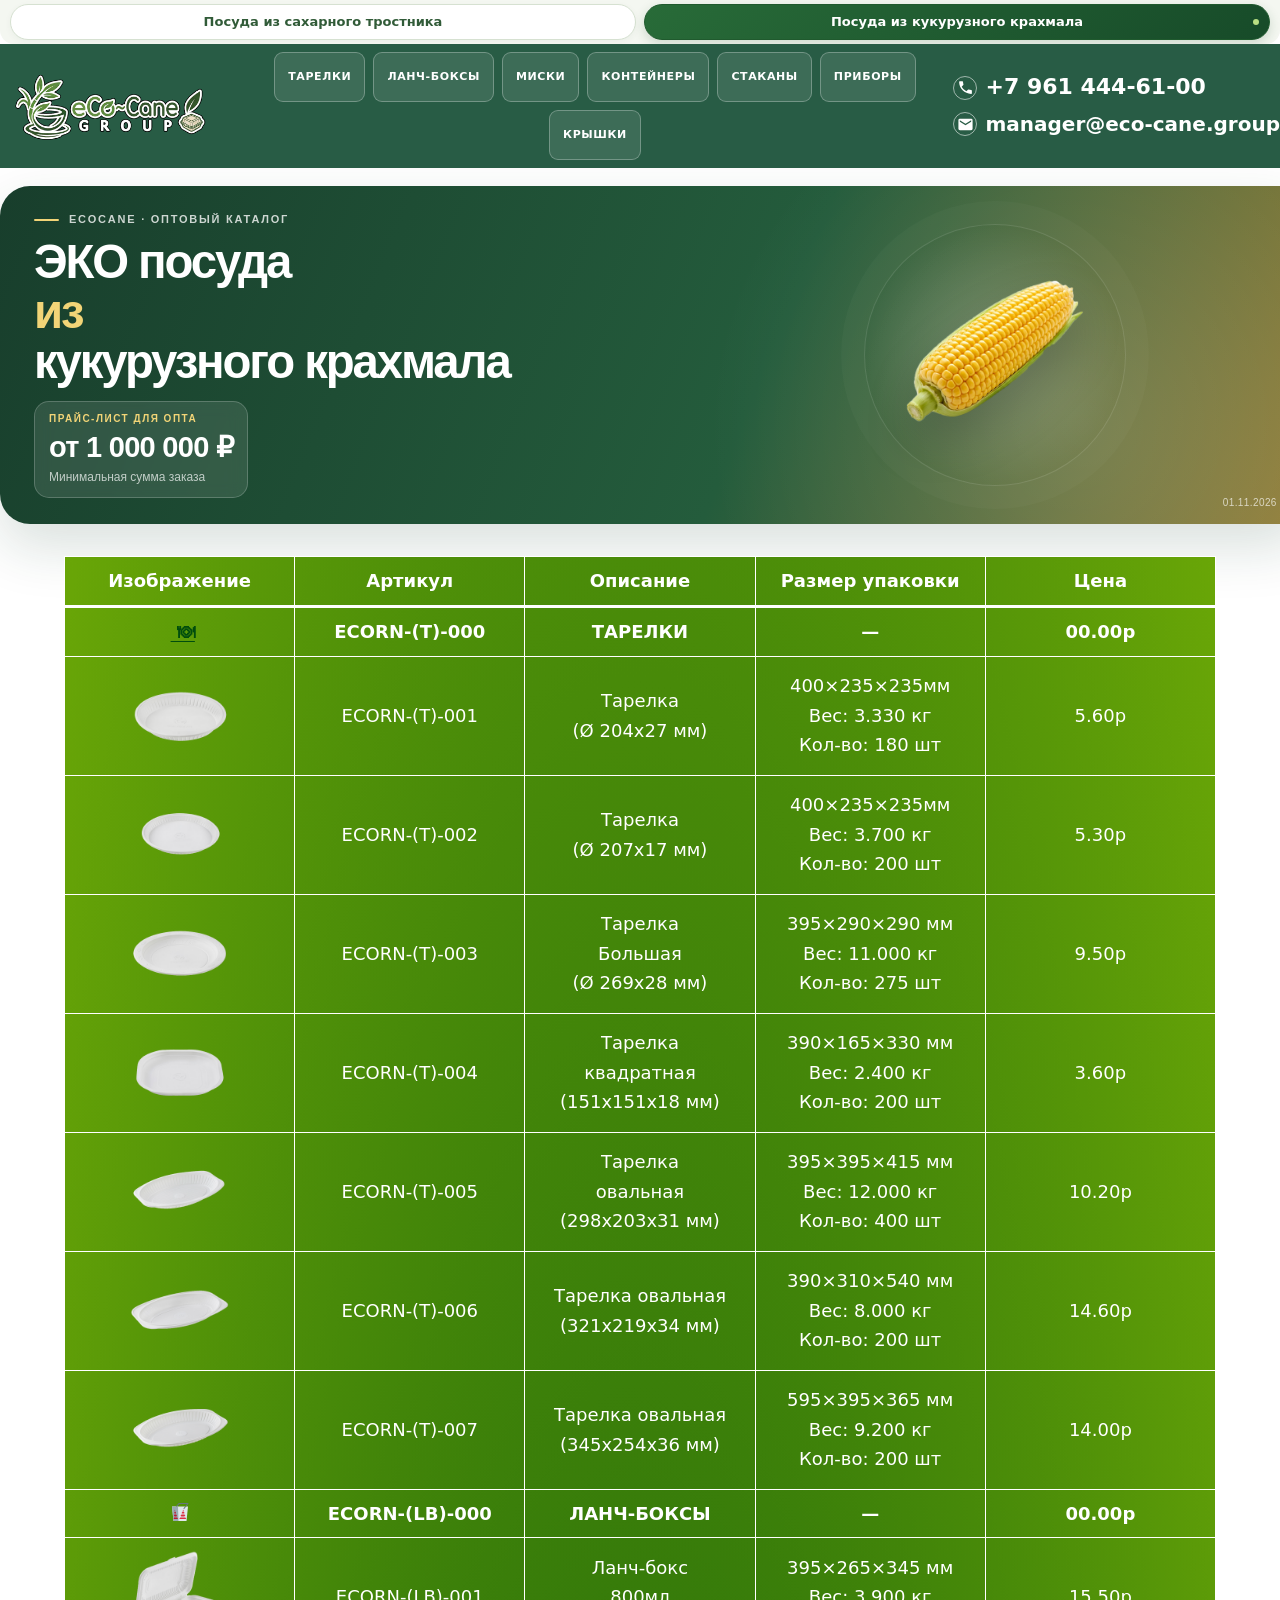
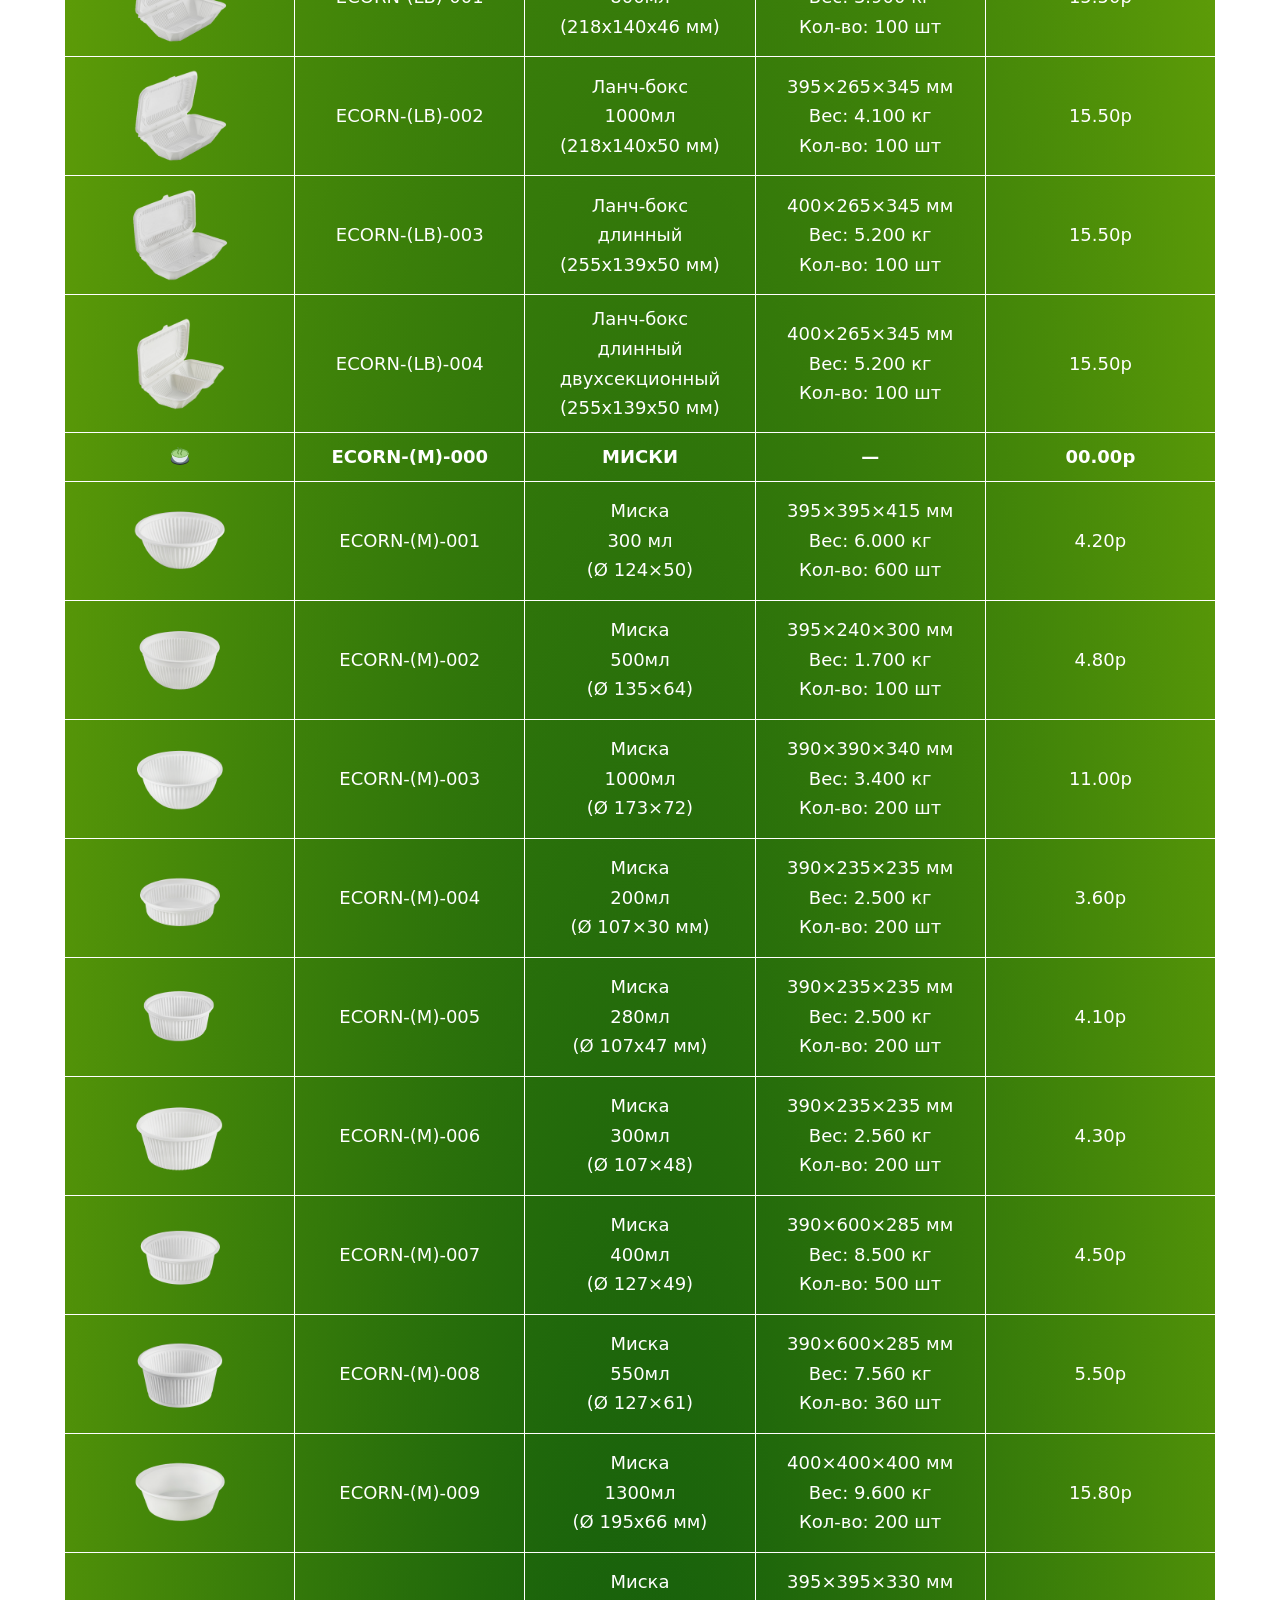
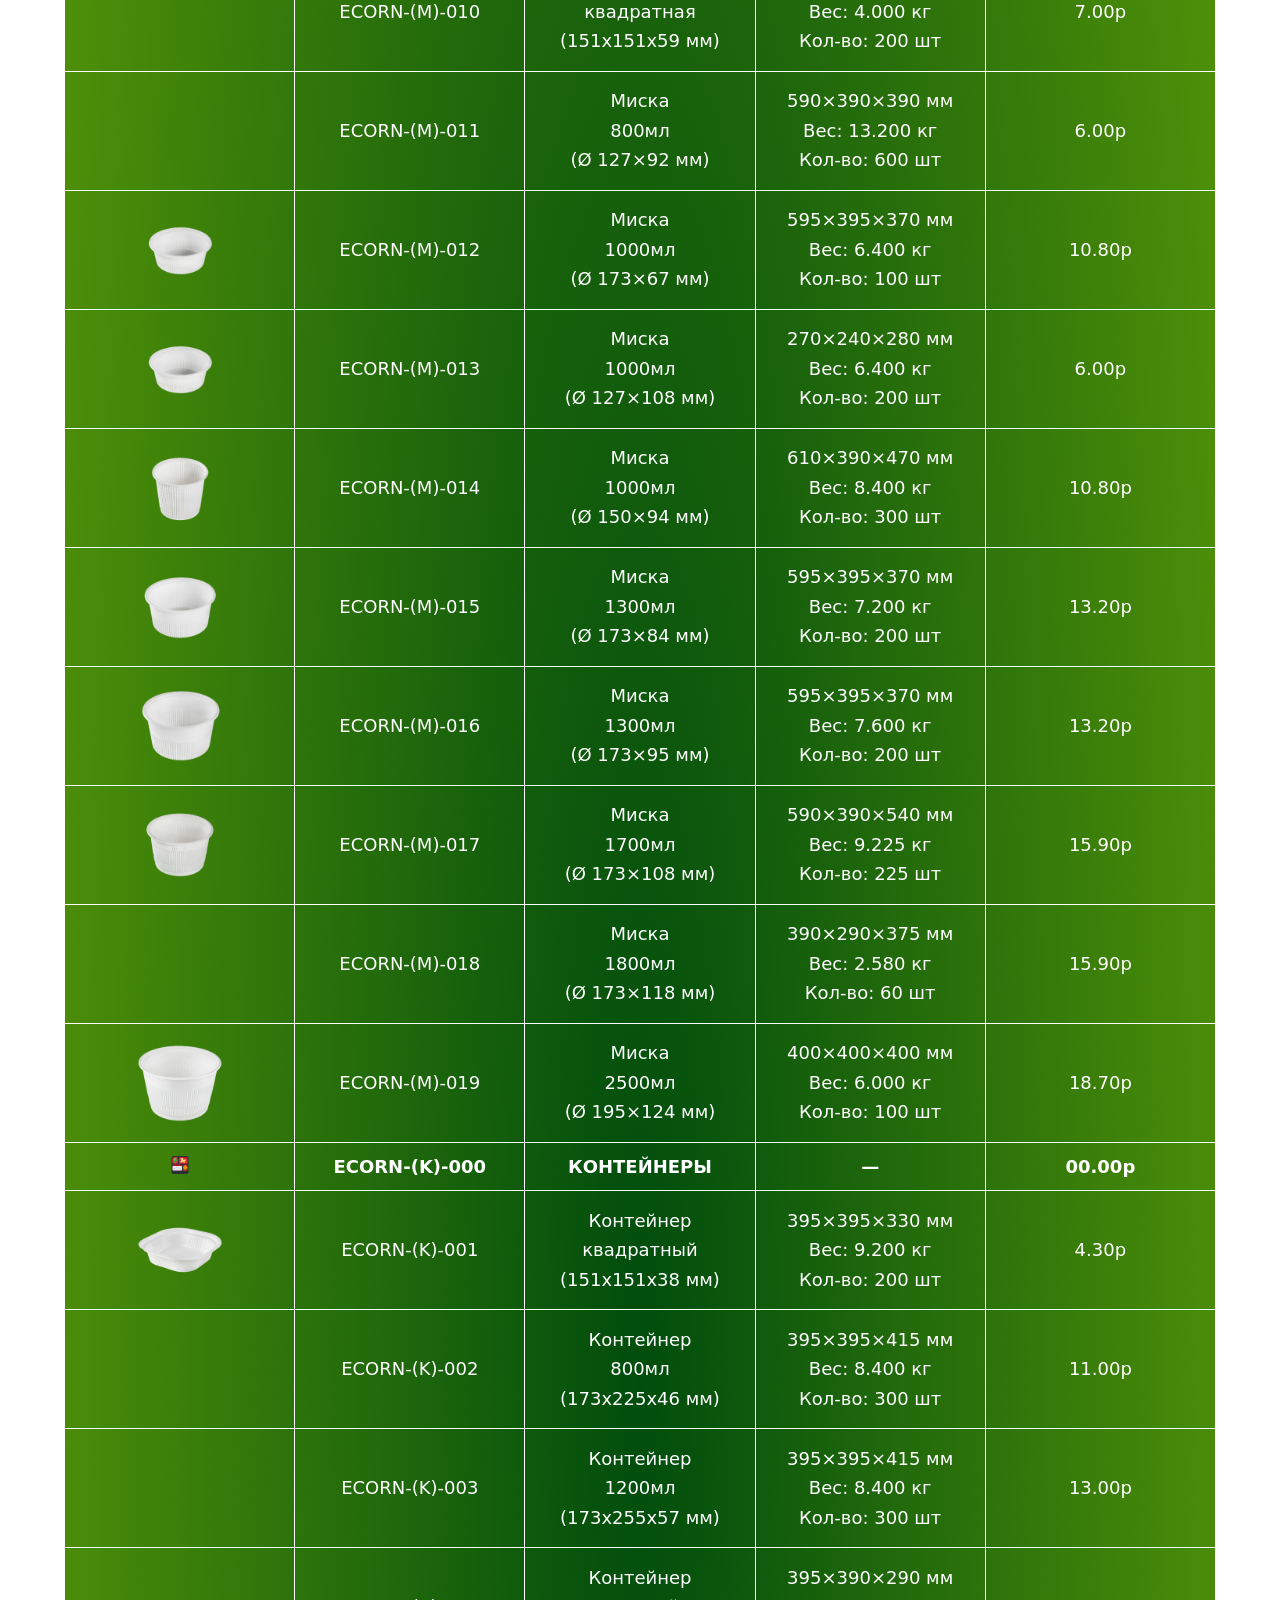
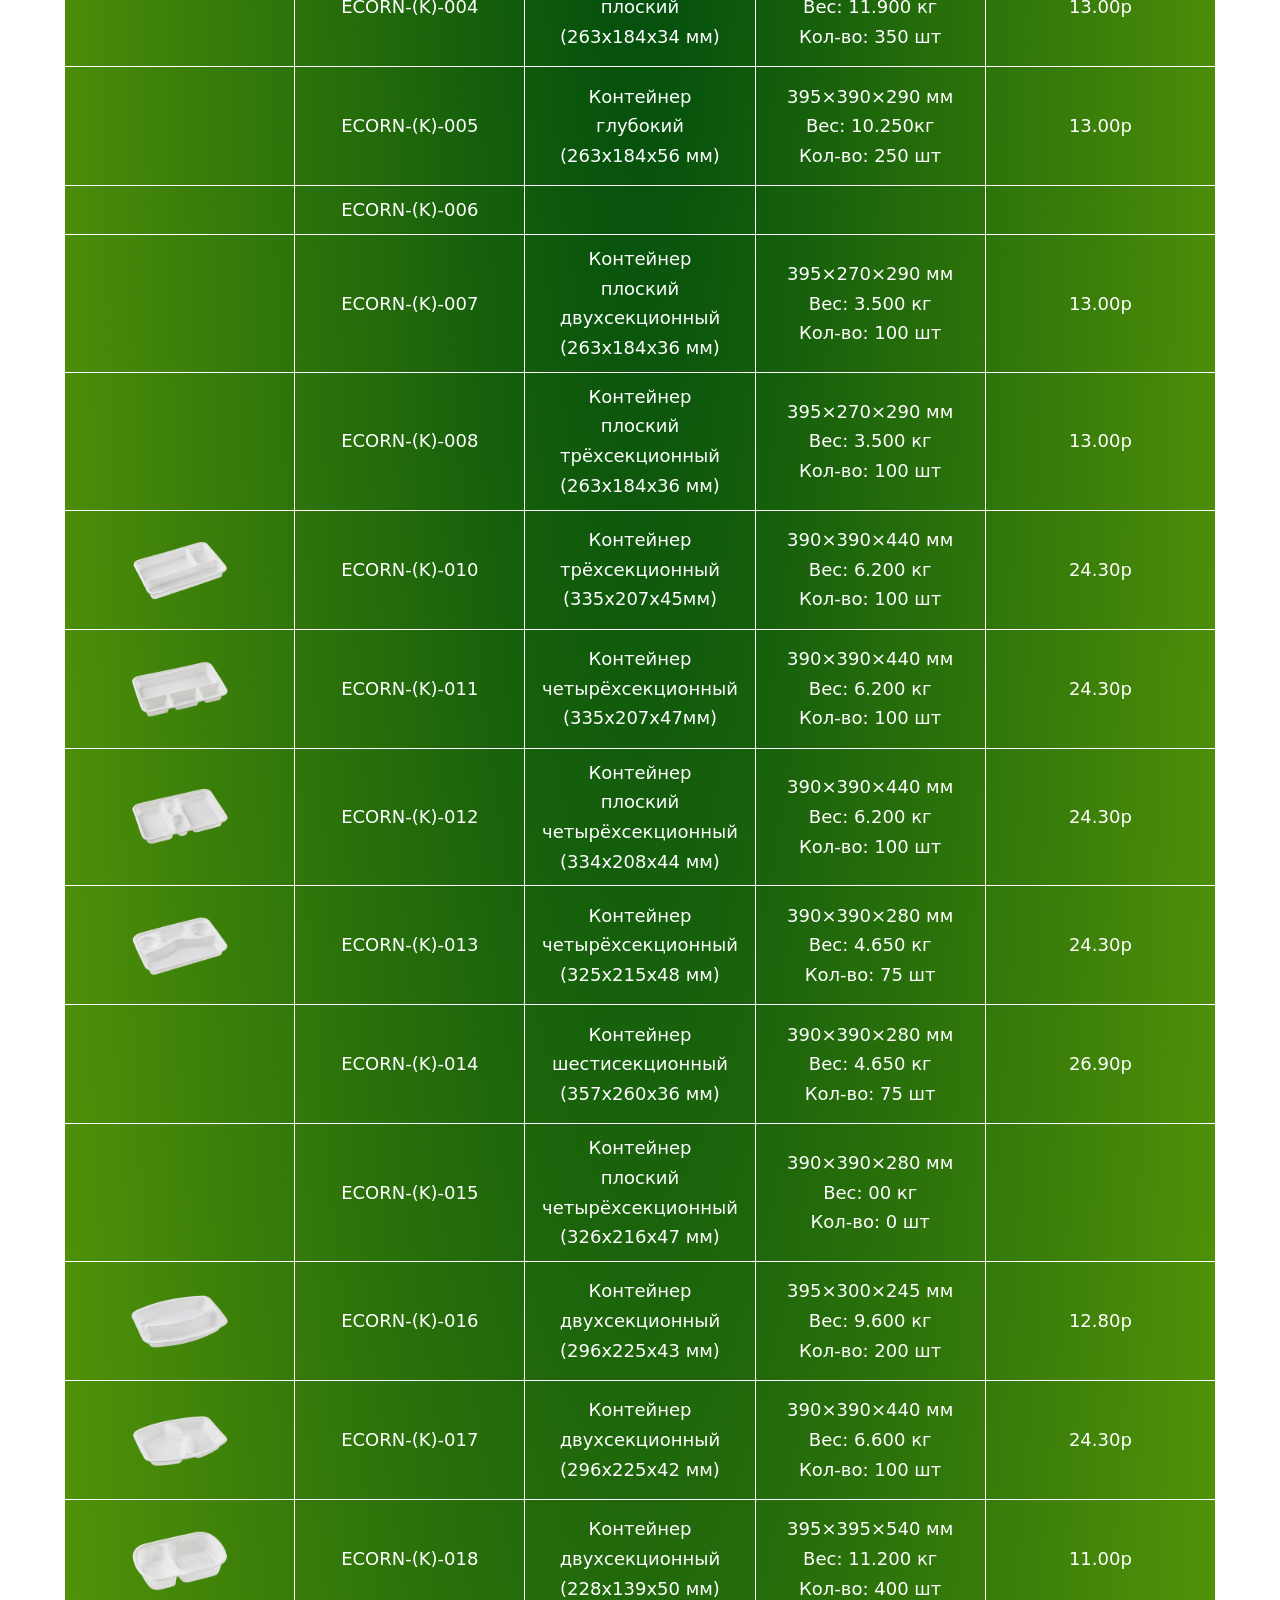
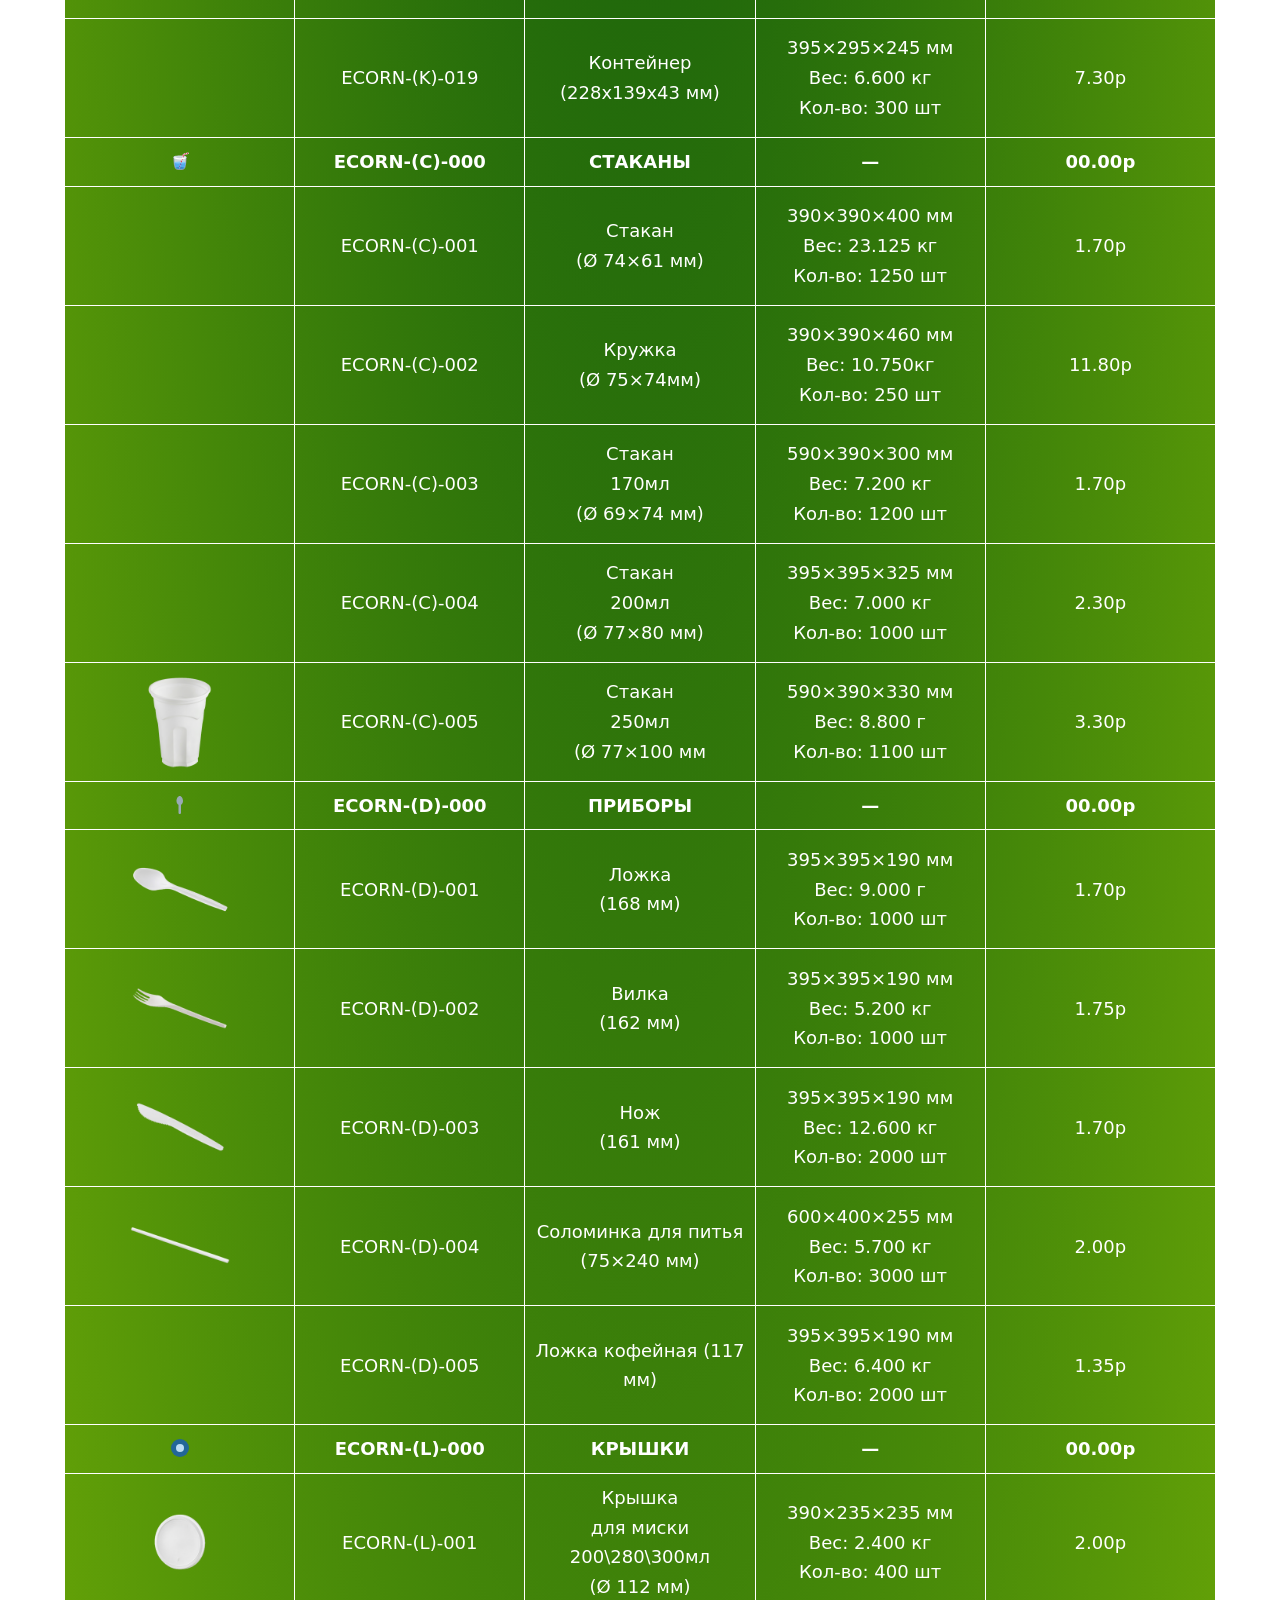
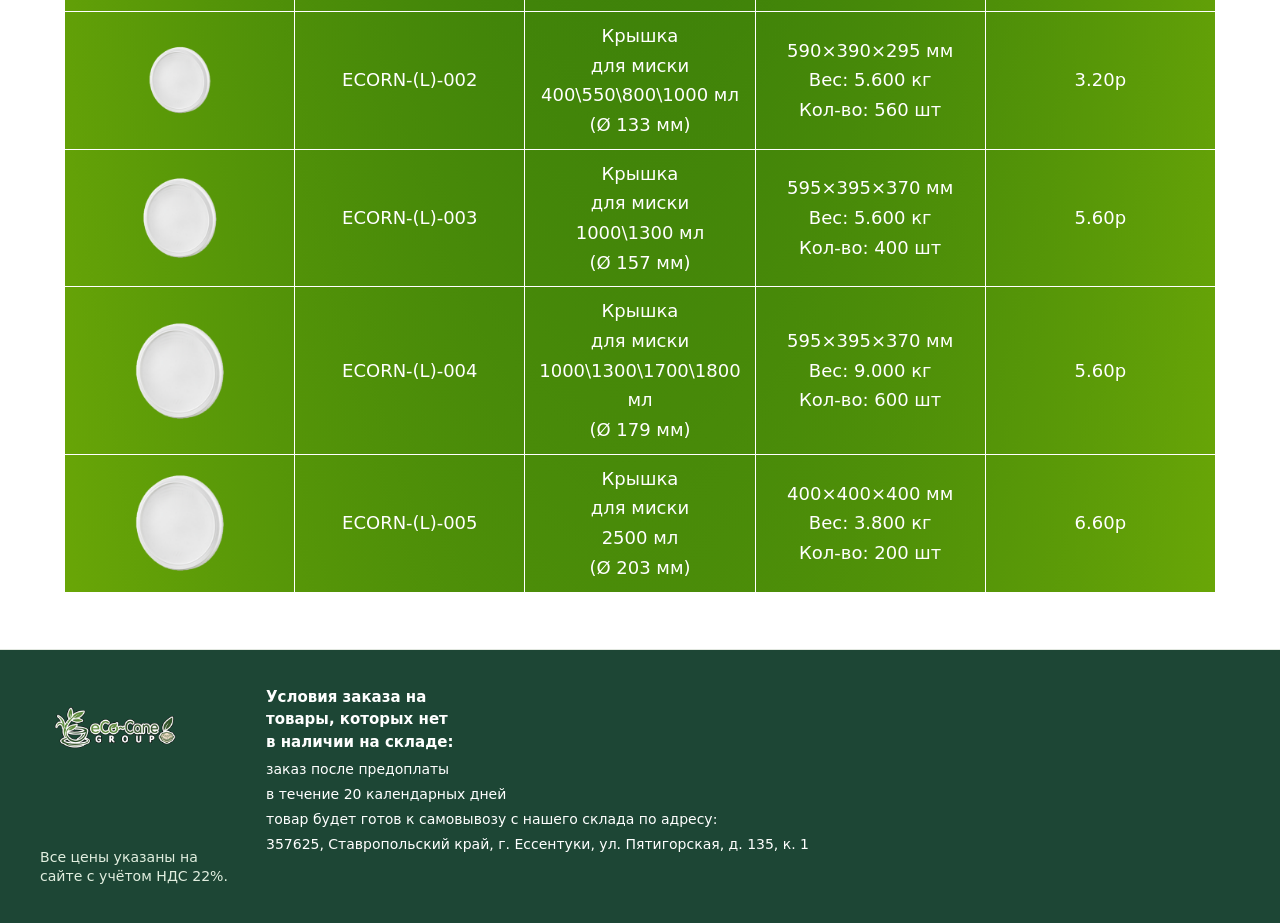
==== commit 68deb3c0: "Remove inline footer sizing; use responsive footer styles" ====
--- a/ECORN/index.html
+++ b/ECORN/index.html
@@ -1828,7 +1828,7 @@
 <footer class="wp-block-template-part">
 <div class="wp-block-group ecocane-footer has-global-padding is-layout-constrained wp-container-core-group-is-layout-1118af3f wp-block-group-is-layout-constrained" style="padding-top:36px;padding-right:24px;padding-bottom:36px;padding-left:24px">
 <div class="wp-block-group ecocane-footer__content is-layout-flex wp-block-group-is-layout-flex">
-<div class="ecocane-footer__brand" style="display:flex;flex-direction:column;align-items:flex-start;gap:8px;flex:0 0 auto;">
+<div class="ecocane-footer__brand">
 <a class="ecocane-brand" aria-label="eCoCane — главная">
 			<img decoding="async" src="./ECORN_files/ecocane-logo.png" alt="eCoCane — посуда из сахарного тростника">
 		</a>
--- a/ECORN/ECORN_files/footer.css
+++ b/ECORN/ECORN_files/footer.css
@@ -94,11 +94,43 @@
   color: #e1eedf;
 }
 
-/* Дополнительная подпись или примечание в подвале. */
+/* Подпись о НДС размещается непосредственно под логотипом. */
+.ecocane-footer__brand {
+  display: flex;
+  flex: 0 0 190px;
+  flex-direction: column;
+  align-items: flex-start;
+  width: 190px;
+  min-width: 0;
+}
+
+.ecocane-footer .ecocane-brand {
+  display: block;
+  flex: 0 0 150px;
+  width: 150px;
+  max-width: 100%;
+  min-width: 0;
+  margin: 0;
+}
+
+.ecocane-footer .ecocane-brand img {
+  display: block;
+  width: 100%;
+  height: auto;
+  max-width: 150px;
+}
+
 .ecocane-footer__note {
-  margin: 20px 0 0;
+  display: block;
+  width: 100%;
+  max-width: 190px;
+  margin: 12px 0 0;
   color: #e1eedf;
   font-size: .88rem;
+  line-height: 1.4;
+  white-space: normal;
+  overflow-wrap: break-word;
+  word-break: normal;
 }
 
 @media (max-width: 782px) {
@@ -106,23 +138,54 @@
     padding: 28px 18px !important;
   }
 
+  /* На мобильном весь подвал складывается в одну колонку. */
   .ecocane-footer__content {
-    flex-direction: row !important;
+    display: flex !important;
+    flex-direction: column !important;
     flex-wrap: nowrap !important;
-    align-items: flex-start !important;
-    gap: 16px;
+    align-items: stretch !important;
+    gap: 22px;
+    width: 100%;
+  }
+
+  /* Логотип не участвует в сжатии, подпись получает нормальную ширину. */
+  .ecocane-footer__brand {
+    flex: 0 0 auto;
+    width: 100%;
+    min-width: 0;
   }
 
   .ecocane-footer .ecocane-brand {
-    flex: 0 0 112px;
-    width: 112px;
+    flex: 0 0 150px;
+    width: 150px;
+    max-width: 100%;
+    min-width: 0;
+  }
+
+  .ecocane-footer .ecocane-brand img {
+    width: 100%;
+    max-width: 150px;
+    height: auto;
+  }
+
+  .ecocane-footer__note {
+    width: 100%;
+    max-width: 280px;
+    margin-top: 10px;
+    font-size: .88rem;
+    line-height: 1.4;
+    white-space: normal;
+    overflow-wrap: break-word;
+    word-break: normal;
   }
 
   .ecocane-footer__terms {
-    flex: 1 1 auto;
+    flex: 0 1 auto;
+    width: 100%;
+    max-width: none;
     min-width: 0;
     font-size: 12px;
     line-height: 1.4;
     overflow-wrap: anywhere;
   }
-}+}
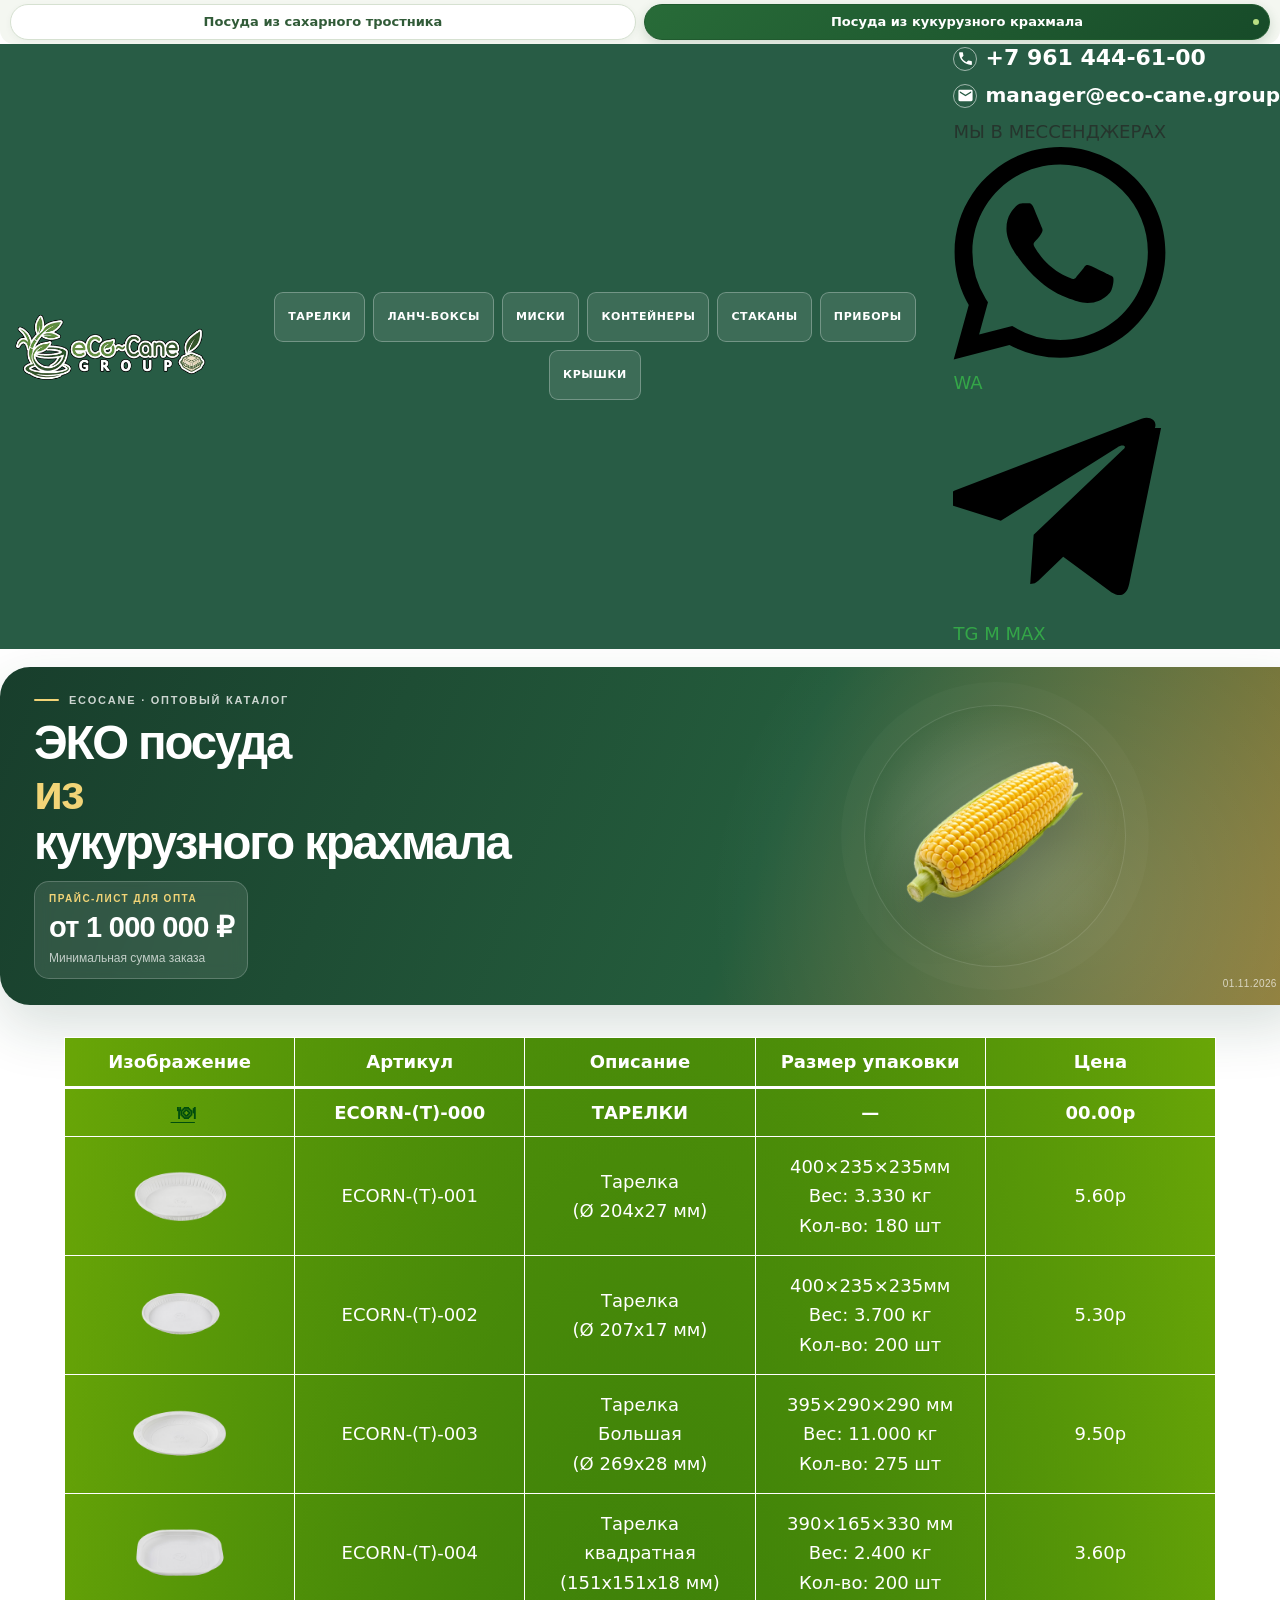
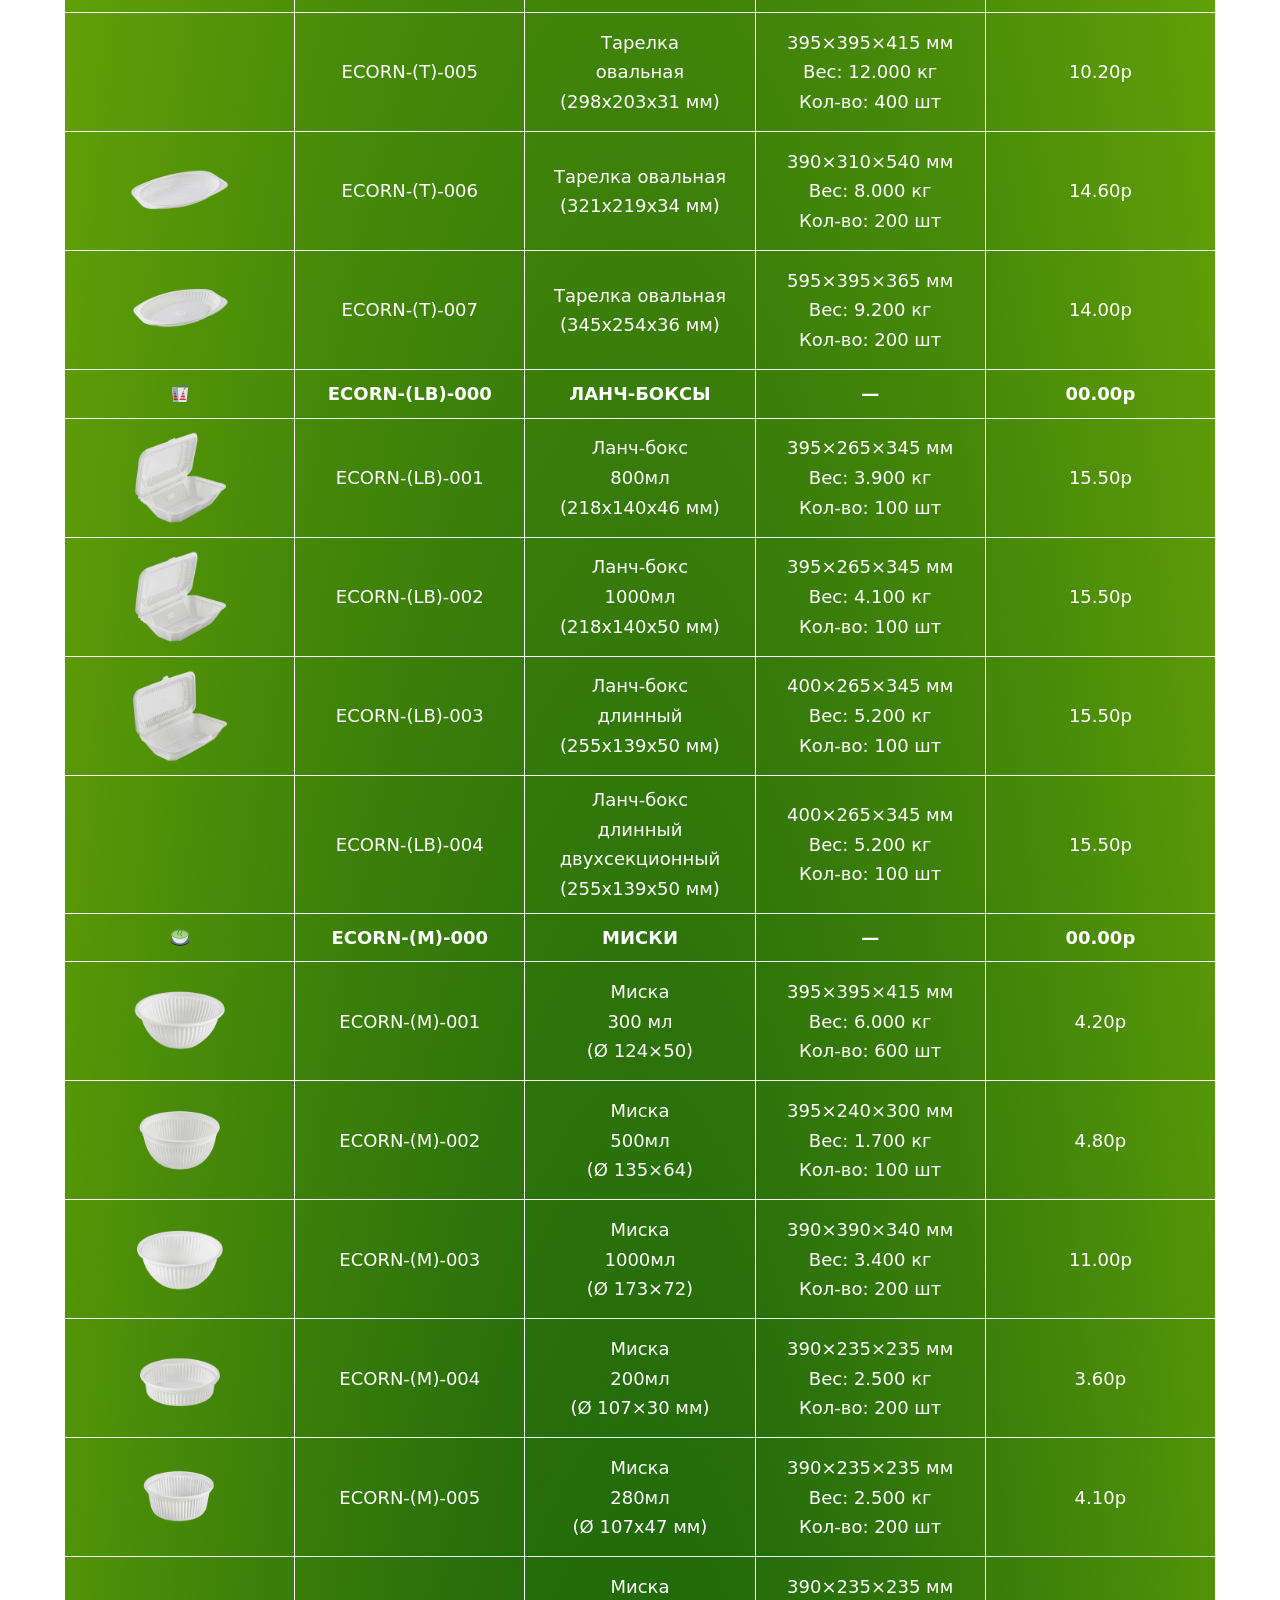
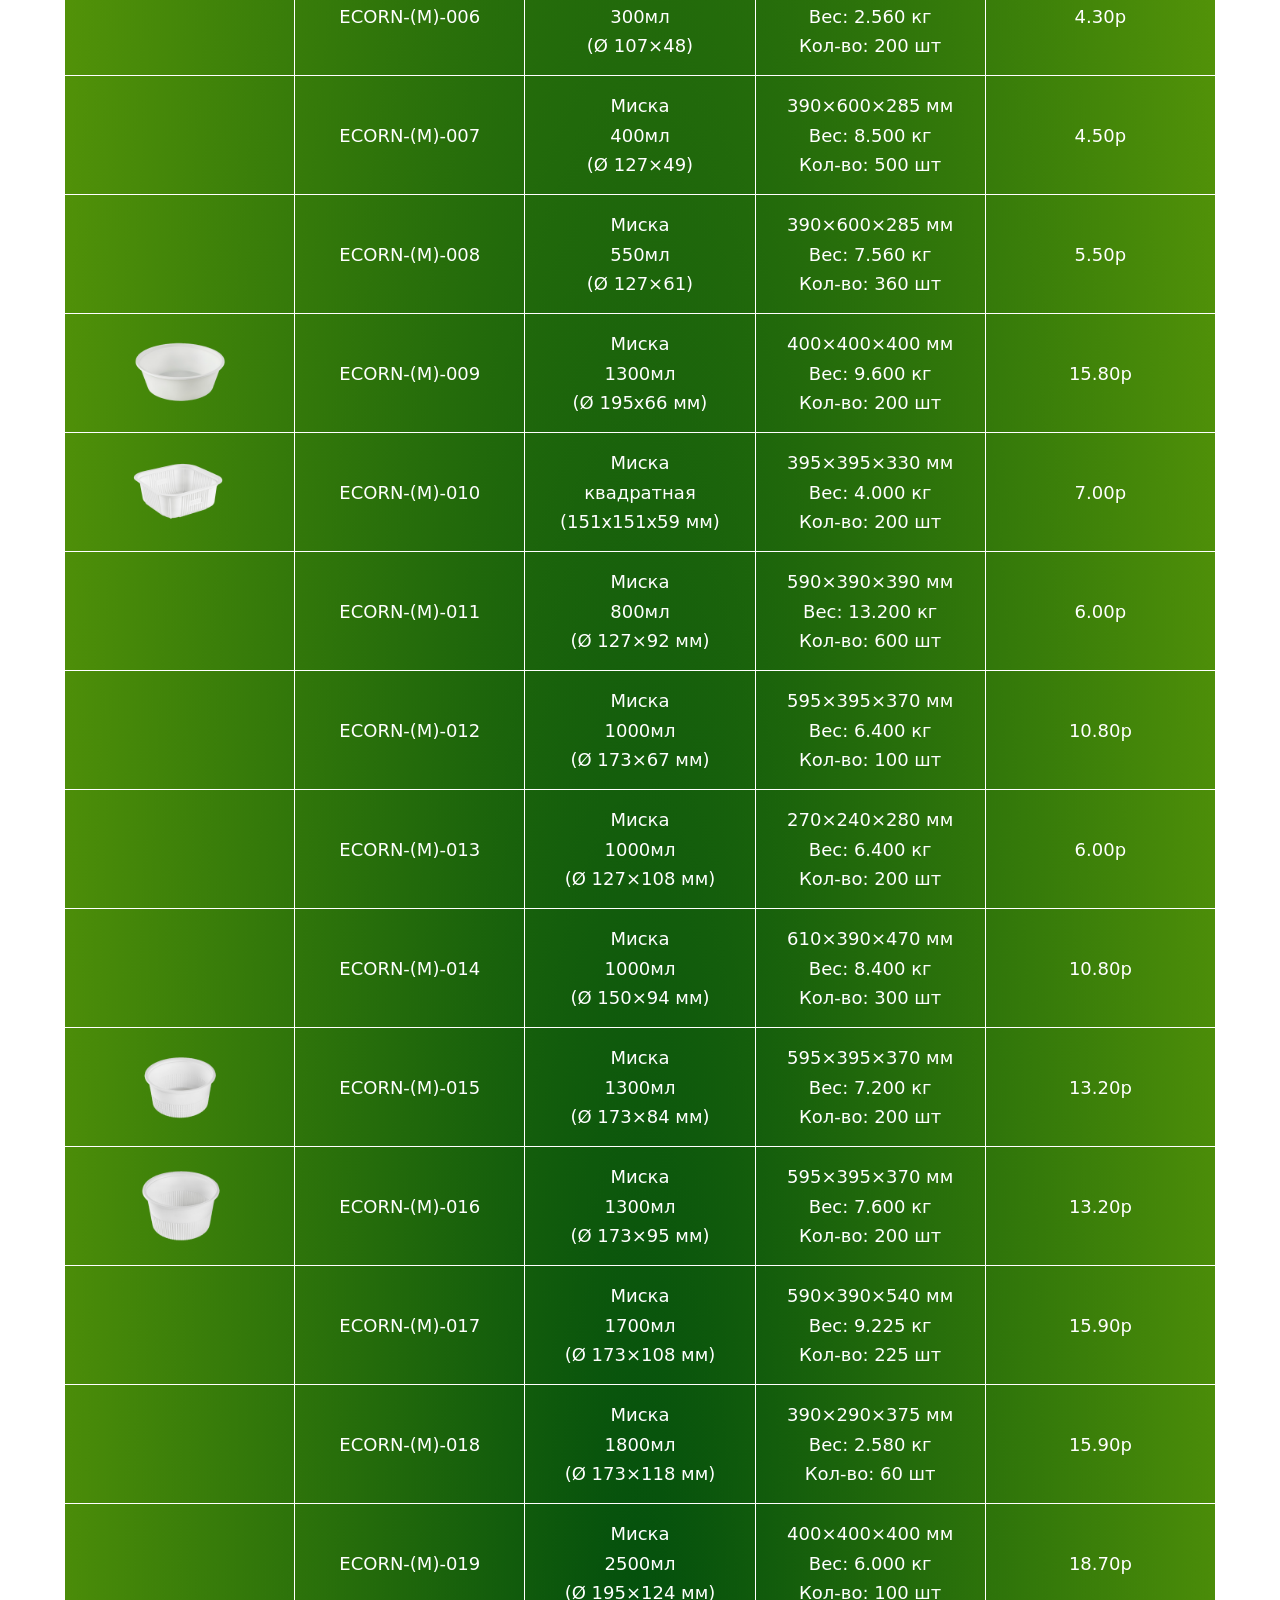
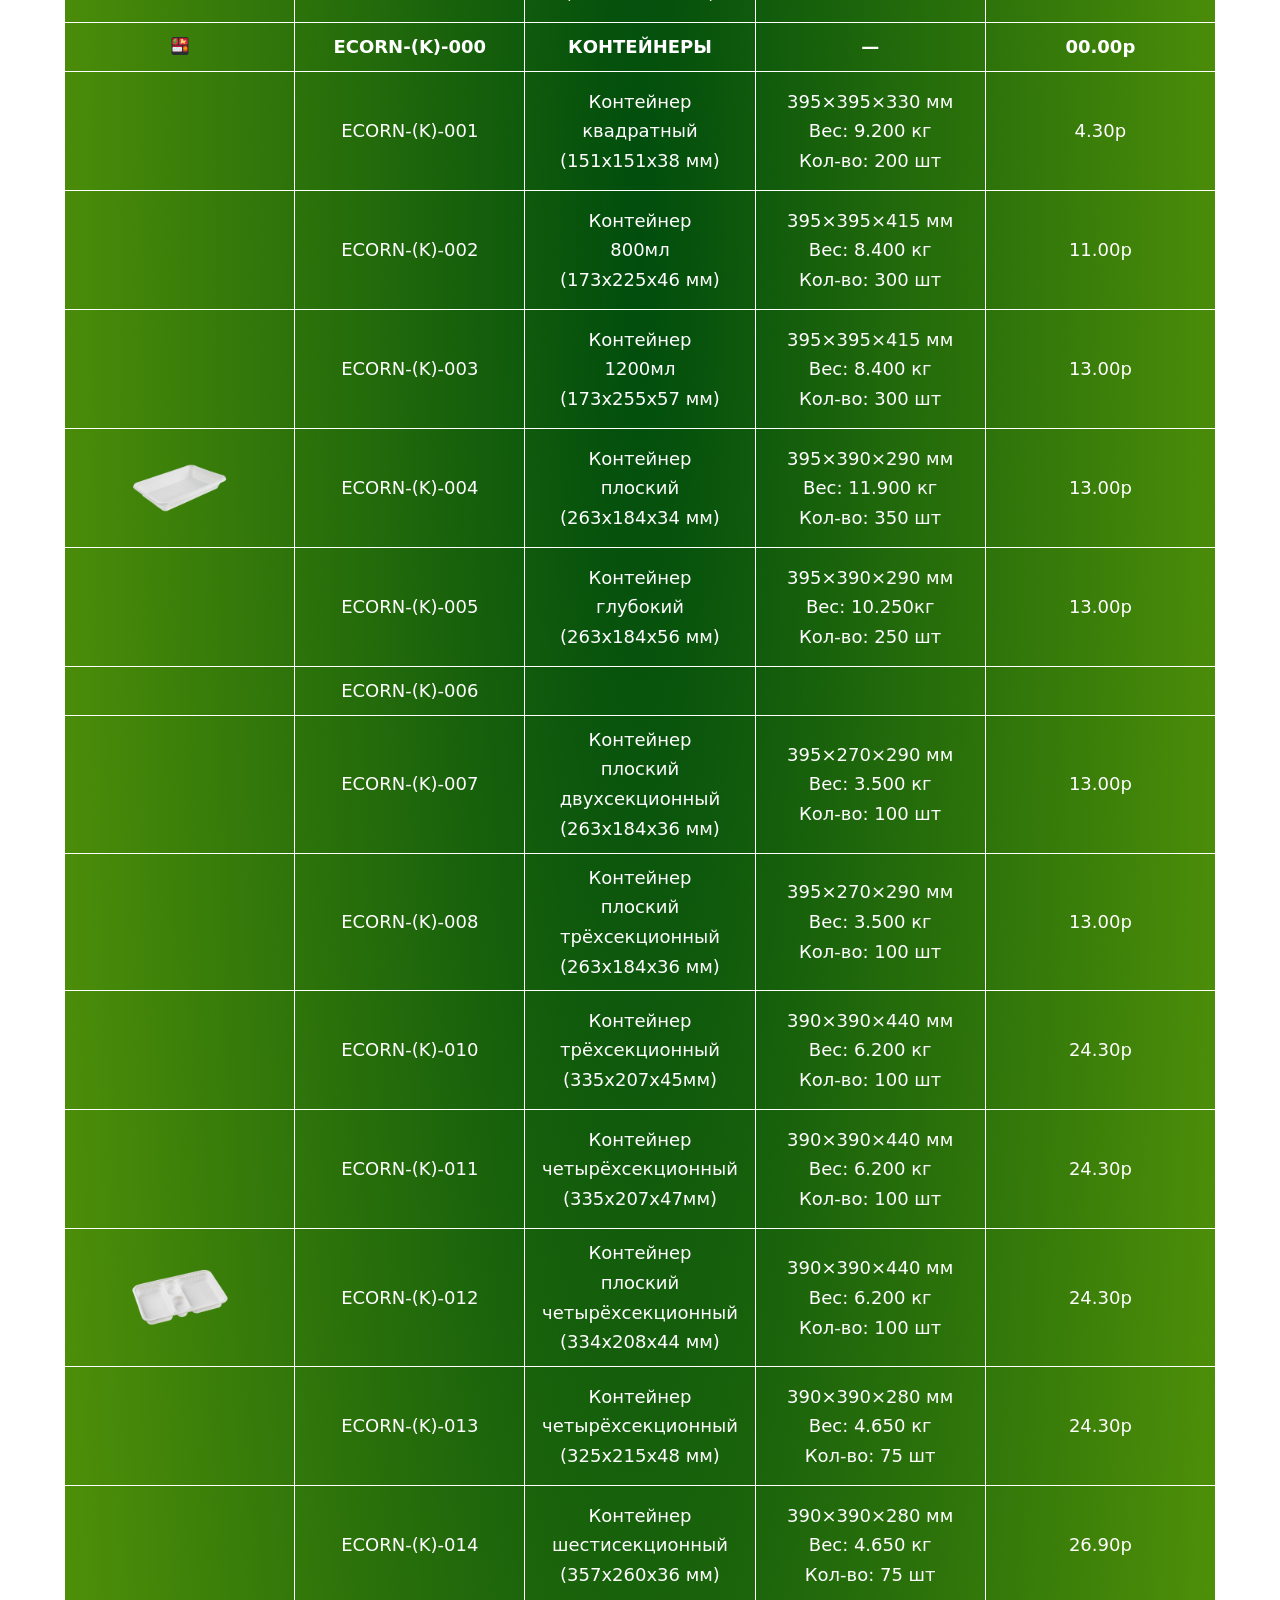
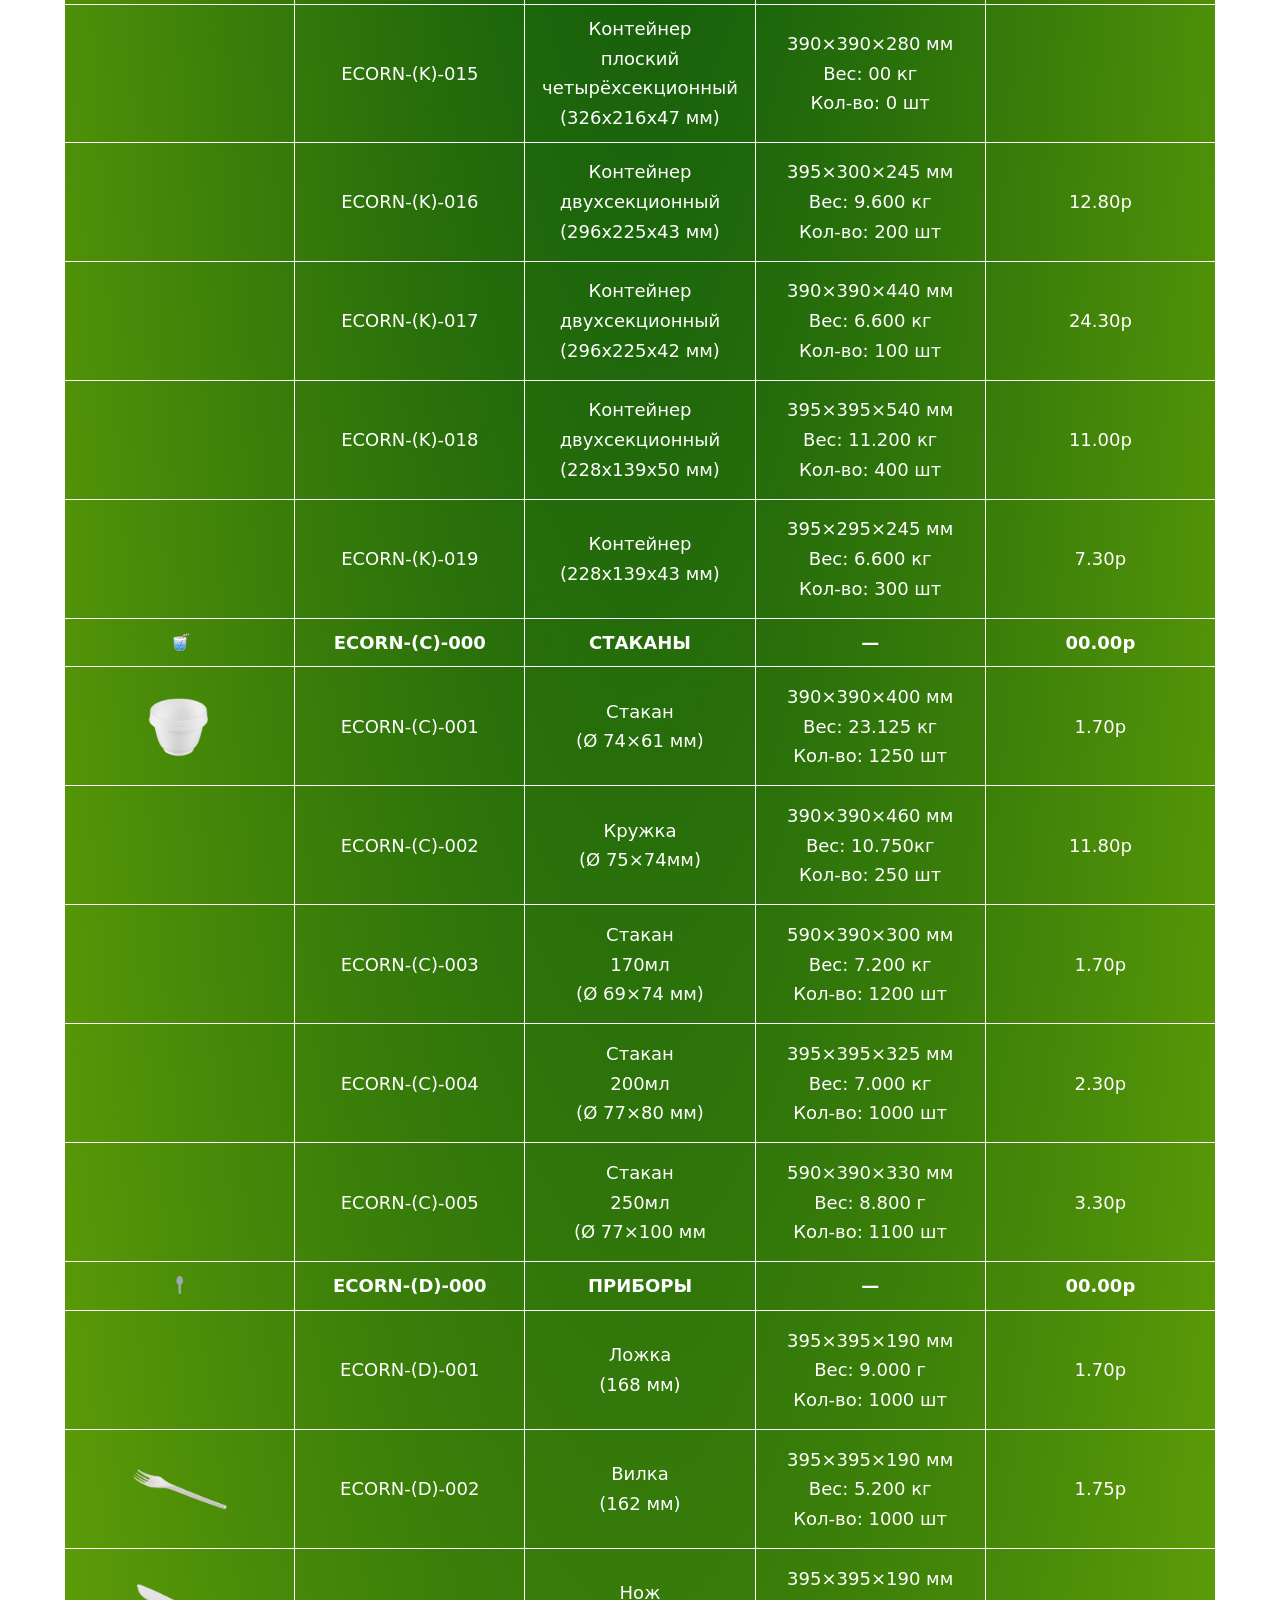
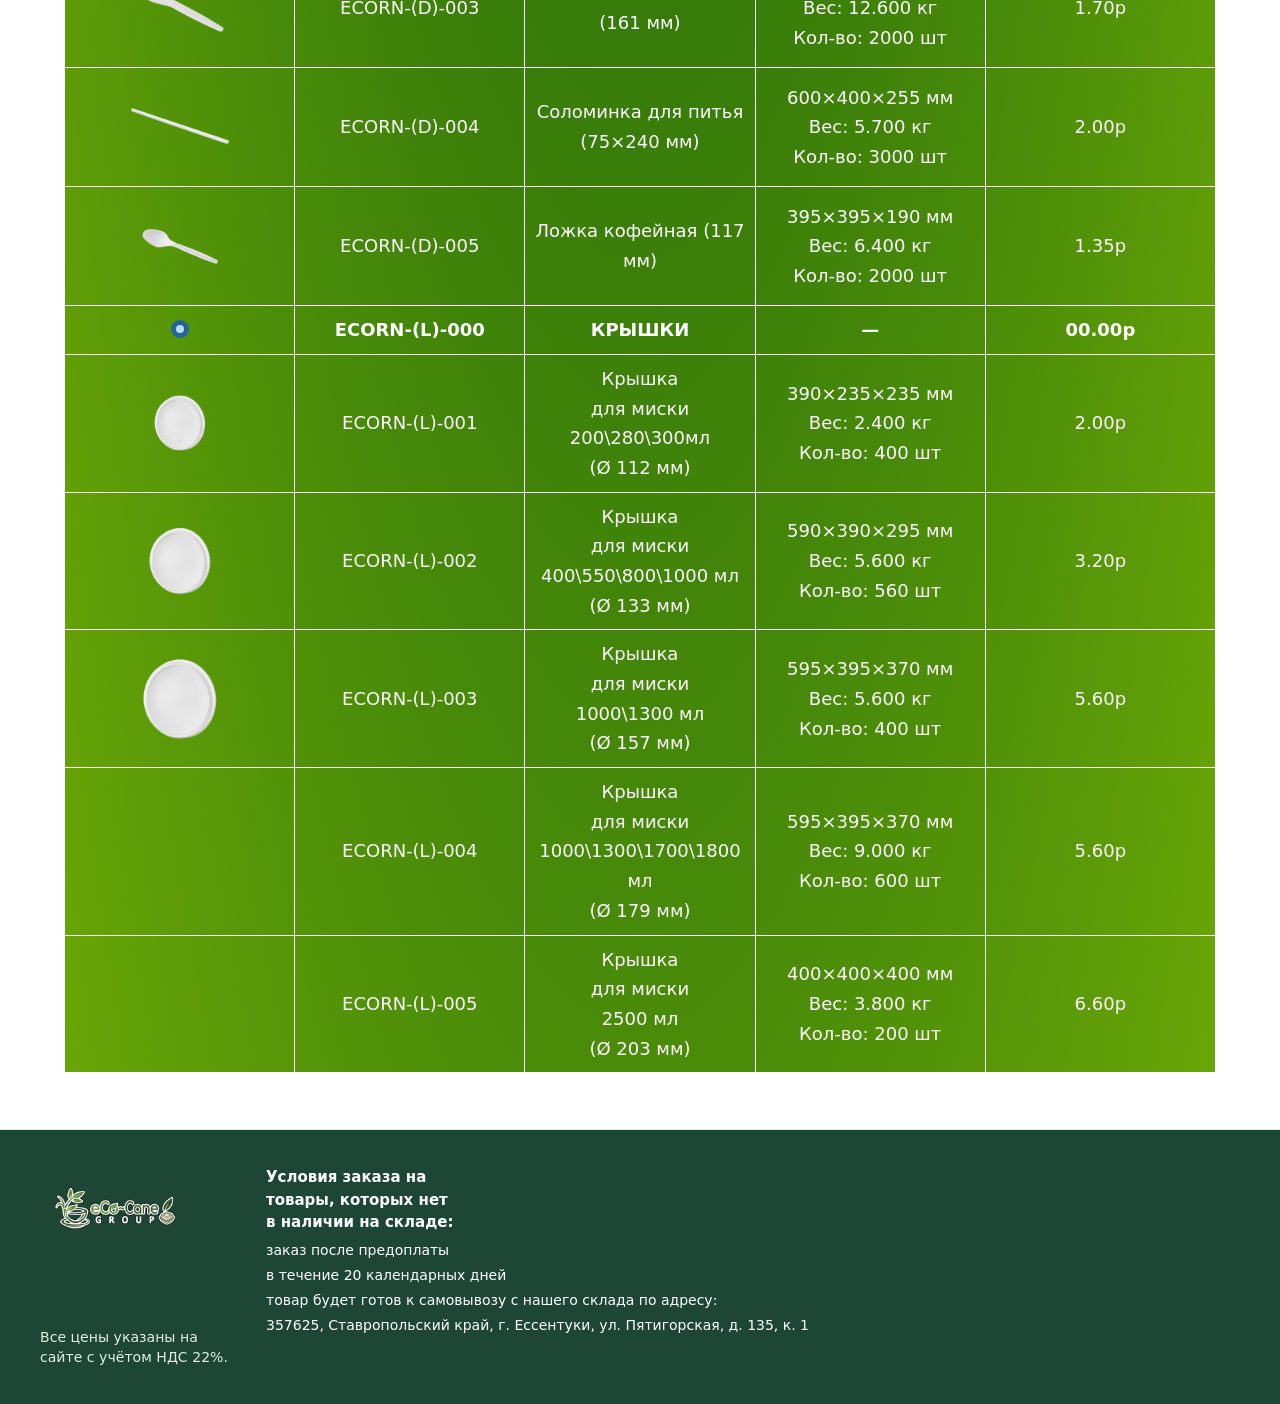
==== commit 28423b14: "Add messenger links to price list header" ====
--- a/ECORN/index.html
+++ b/ECORN/index.html
@@ -1628,6 +1628,24 @@
 					<a class="ecocane-header-email__address" href="mailto:manager@eco-cane.group">manager@eco-cane.group</a>
 				</div>
 			</div>
+		
+            <div class="ecocane-header-messengers" aria-label="Связь через мессенджеры">
+                <span class="ecocane-header-messengers__label">МЫ В МЕССЕНДЖЕРАХ</span>
+                <div class="ecocane-header-messengers__links">
+                    <a class="ecocane-header-messenger ecocane-header-messenger--whatsapp" href="#" aria-label="WhatsApp — ссылка будет добавлена" aria-disabled="true" tabindex="-1" title="Ссылка на WhatsApp будет добавлена">
+                        <span class="ecocane-header-messenger__icon" aria-hidden="true"><svg viewBox="0 0 24 24" focusable="false"><path d="M20.52 3.48A11.86 11.86 0 0 0 12.08 0C5.52 0 .18 5.34.18 11.9c0 2.1.55 4.15 1.6 5.96L.08 24l6.3-1.65a11.9 11.9 0 0 0 5.7 1.45h.01c6.56 0 11.9-5.34 11.9-11.9 0-3.18-1.24-6.17-3.47-8.42ZM12.09 21.8a9.9 9.9 0 0 1-5.04-1.38l-.36-.21-3.74.98 1-3.65-.24-.38a9.87 9.87 0 0 1-1.52-5.26c0-5.47 4.45-9.92 9.91-9.92 2.65 0 5.14 1.03 7.01 2.91a9.85 9.85 0 0 1 2.9 7.01c0 5.47-4.45 9.9-9.92 9.9Zm5.44-7.42c-.3-.15-1.76-.87-2.03-.97-.27-.1-.47-.15-.67.15-.2.3-.77.97-.94 1.17-.17.2-.35.22-.65.07-.3-.15-1.26-.46-2.4-1.48-.89-.8-1.49-1.78-1.66-2.08-.17-.3-.02-.46.13-.61.13-.13.3-.35.45-.52.15-.17.2-.3.3-.5.1-.2.05-.37-.03-.52-.07-.15-.67-1.62-.92-2.22-.24-.58-.49-.5-.67-.51h-.57c-.2 0-.52.07-.79.37-.27.3-1.04 1.02-1.04 2.49s1.07 2.89 1.22 3.09c.15.2 2.1 3.2 5.08 4.49.71.3 1.26.49 1.69.63.71.23 1.36.2 1.87.12.57-.08 1.76-.72 2.01-1.42.25-.7.25-1.3.17-1.42-.07-.13-.27-.2-.57-.35Z"/></svg></span>
+                        <span class="ecocane-header-messenger__name">WA</span>
+                    </a>
+                    <a class="ecocane-header-messenger ecocane-header-messenger--telegram" href="#" aria-label="Telegram — ссылка будет добавлена" aria-disabled="true" tabindex="-1" title="Ссылка на Telegram будет добавлена">
+                        <span class="ecocane-header-messenger__icon" aria-hidden="true"><svg viewBox="0 0 24 24" focusable="false"><path d="M23.5 3.4 19.9 21c-.27 1.25-.98 1.56-1.98.97l-5.47-4.03-2.64 2.54c-.29.29-.53.53-1.09.53l.39-5.57L19.25 5.8c.45-.39-.1-.61-.7-.22L5.4 13.86.02 12.18c-1.17-.36-1.2-1.17.25-1.75L21.3 2.34c.97-.36 1.82.22 1.5 1.06Z"/></svg></span>
+                        <span class="ecocane-header-messenger__name">TG</span>
+                    </a>
+                    <a class="ecocane-header-messenger ecocane-header-messenger--max" href="#" aria-label="MAX — ссылка будет добавлена" aria-disabled="true" tabindex="-1" title="Ссылка на MAX будет добавлена">
+                        <span class="ecocane-header-messenger__icon" aria-hidden="true">M</span>
+                        <span class="ecocane-header-messenger__name">MAX</span>
+                    </a>
+                </div>
+            </div>
 		</div>
 
 			
--- a/ECORN/ECORN_files/footer.css
+++ b/ECORN/ECORN_files/footer.css
@@ -22,7 +22,7 @@
 .ecocane-footer .ecocane-brand {
   display: inline-flex;
   align-items: center;
-  flex: 0 0 150px;
+  flex: 0 0 auto;
   width: 150px;
   min-height: 48px;
   margin: 0;
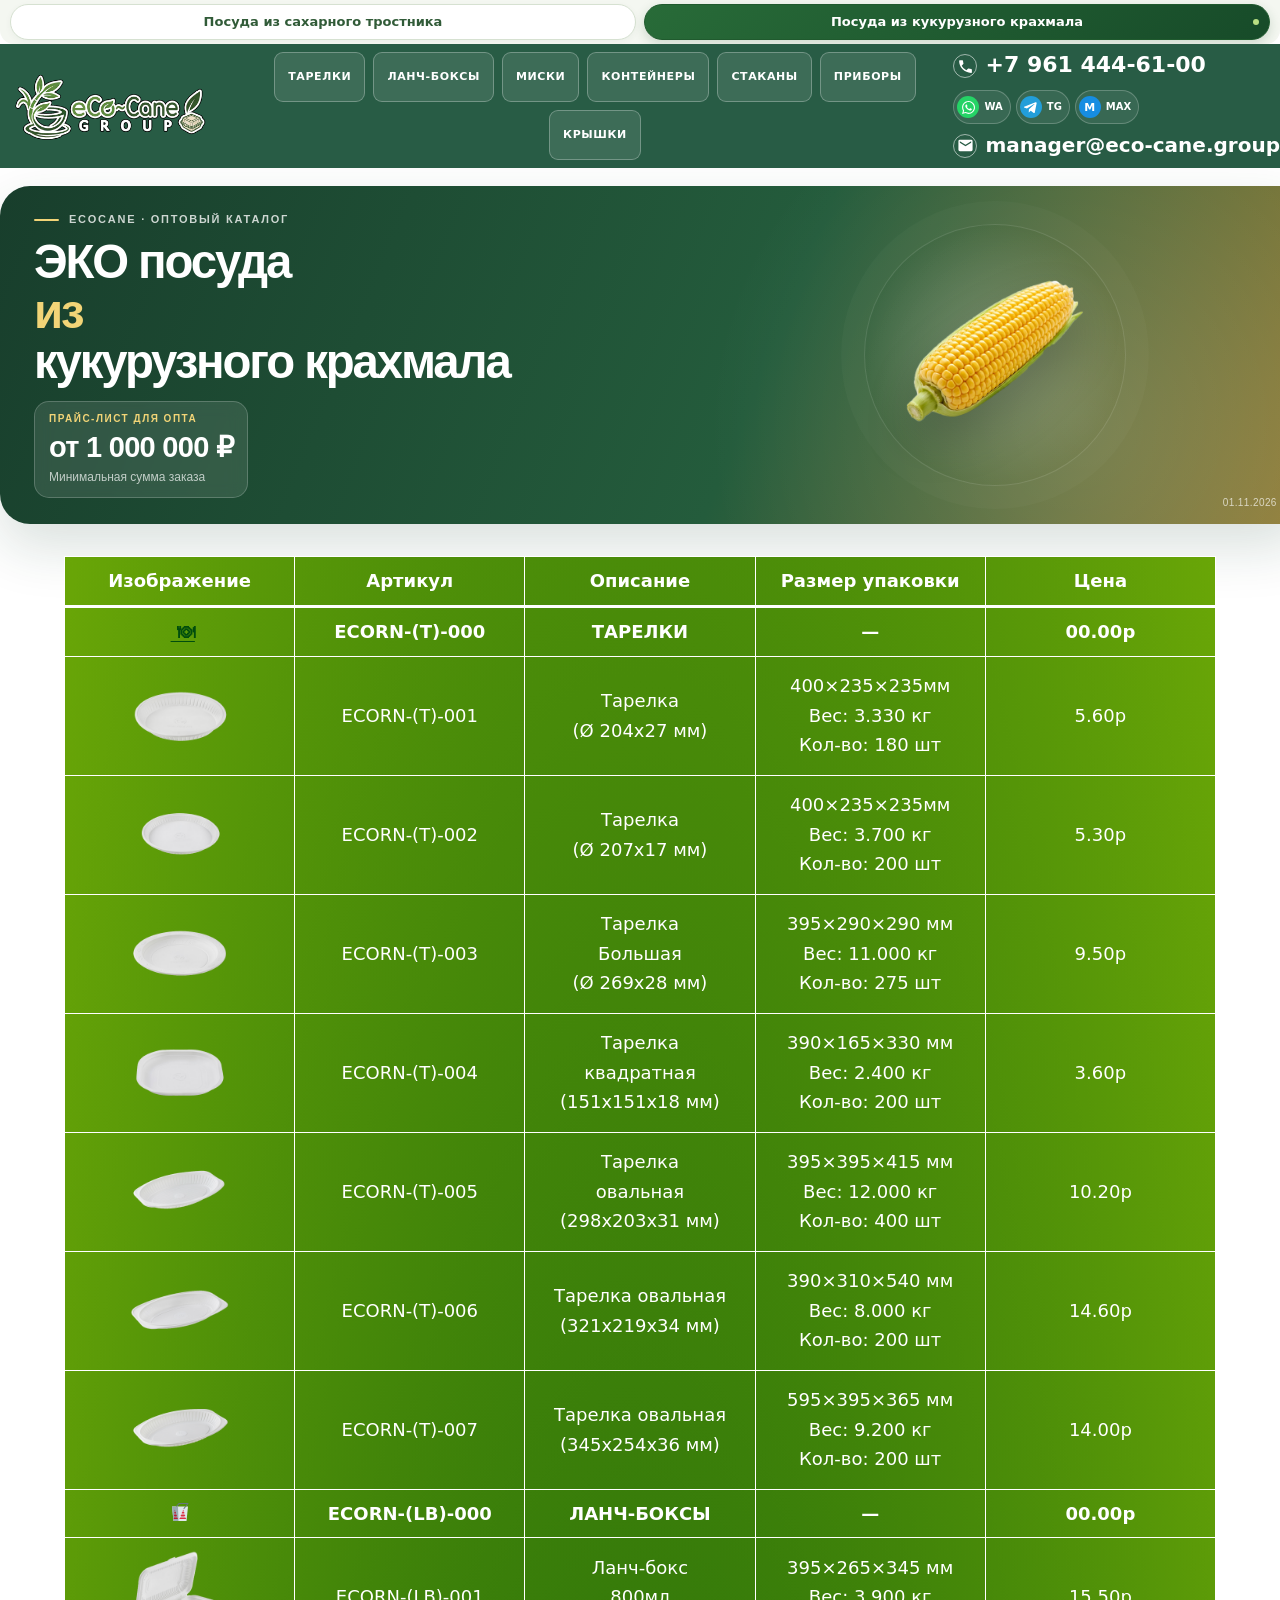
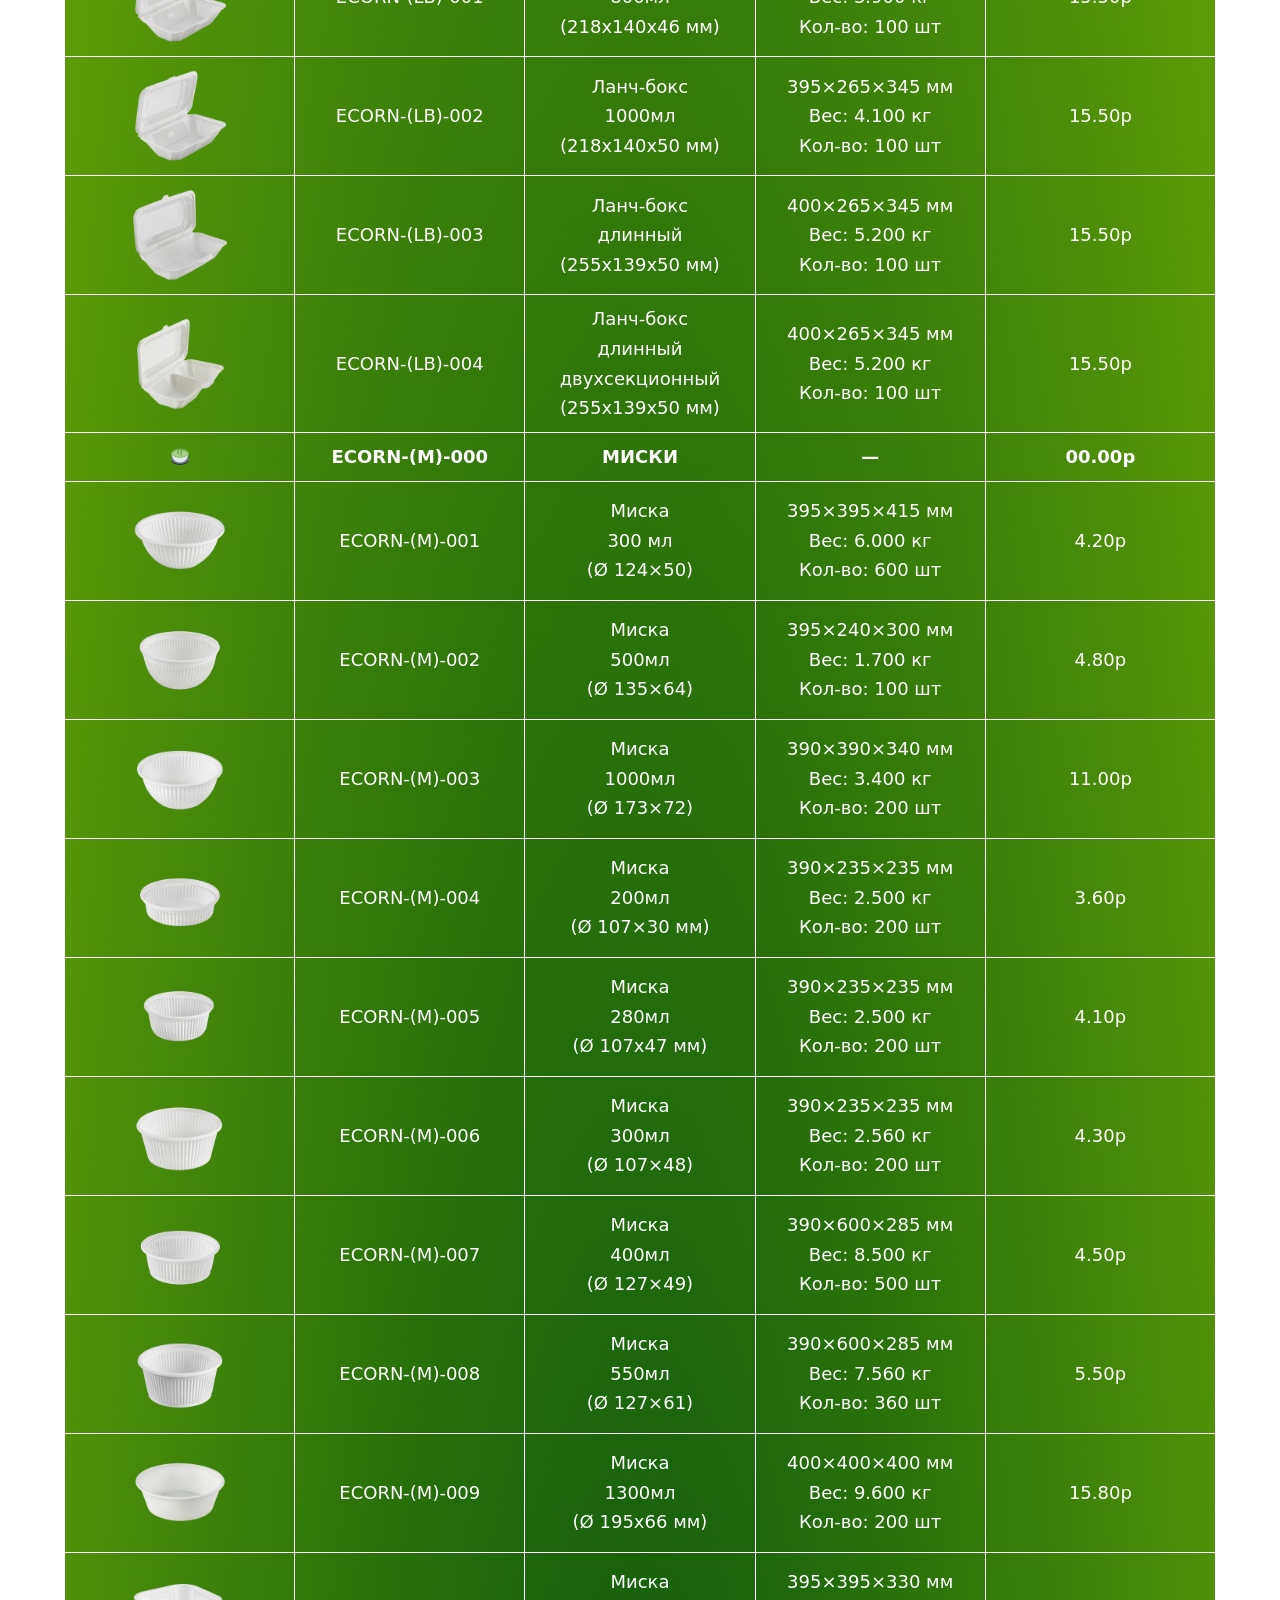
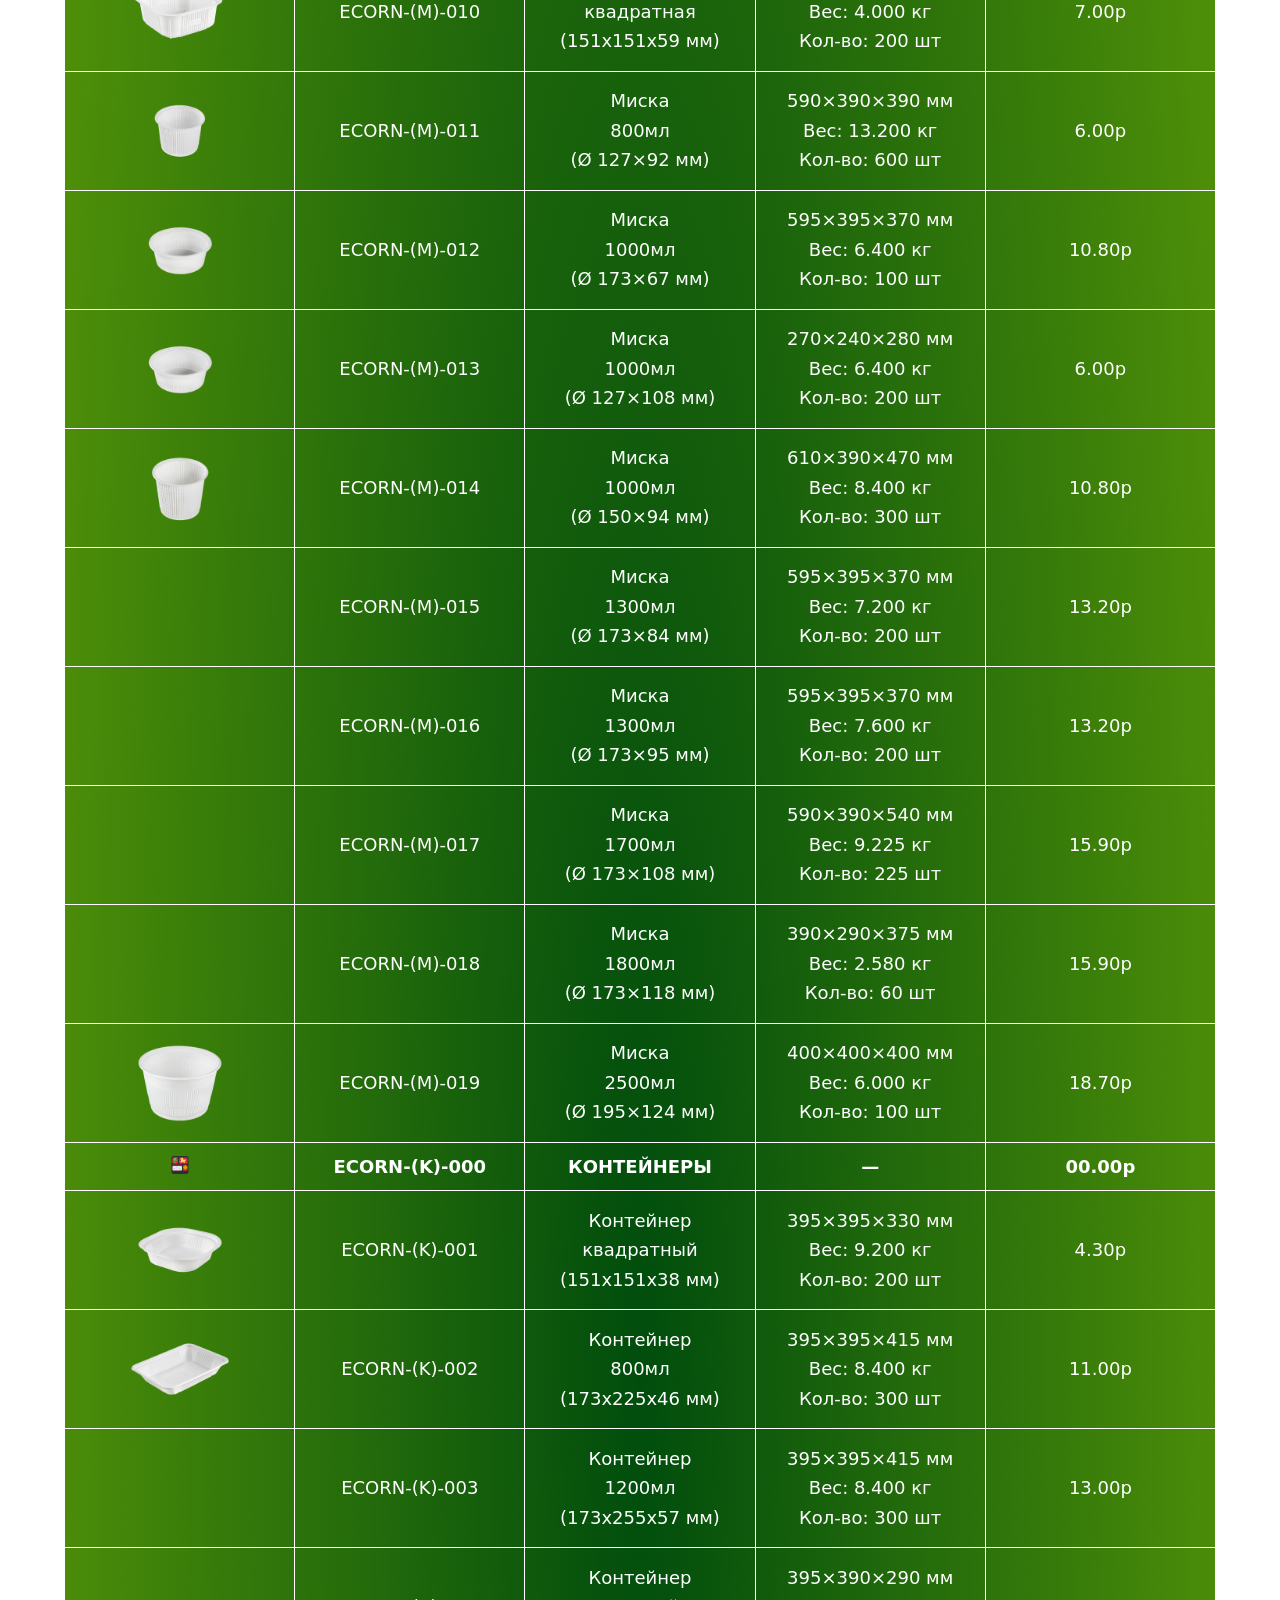
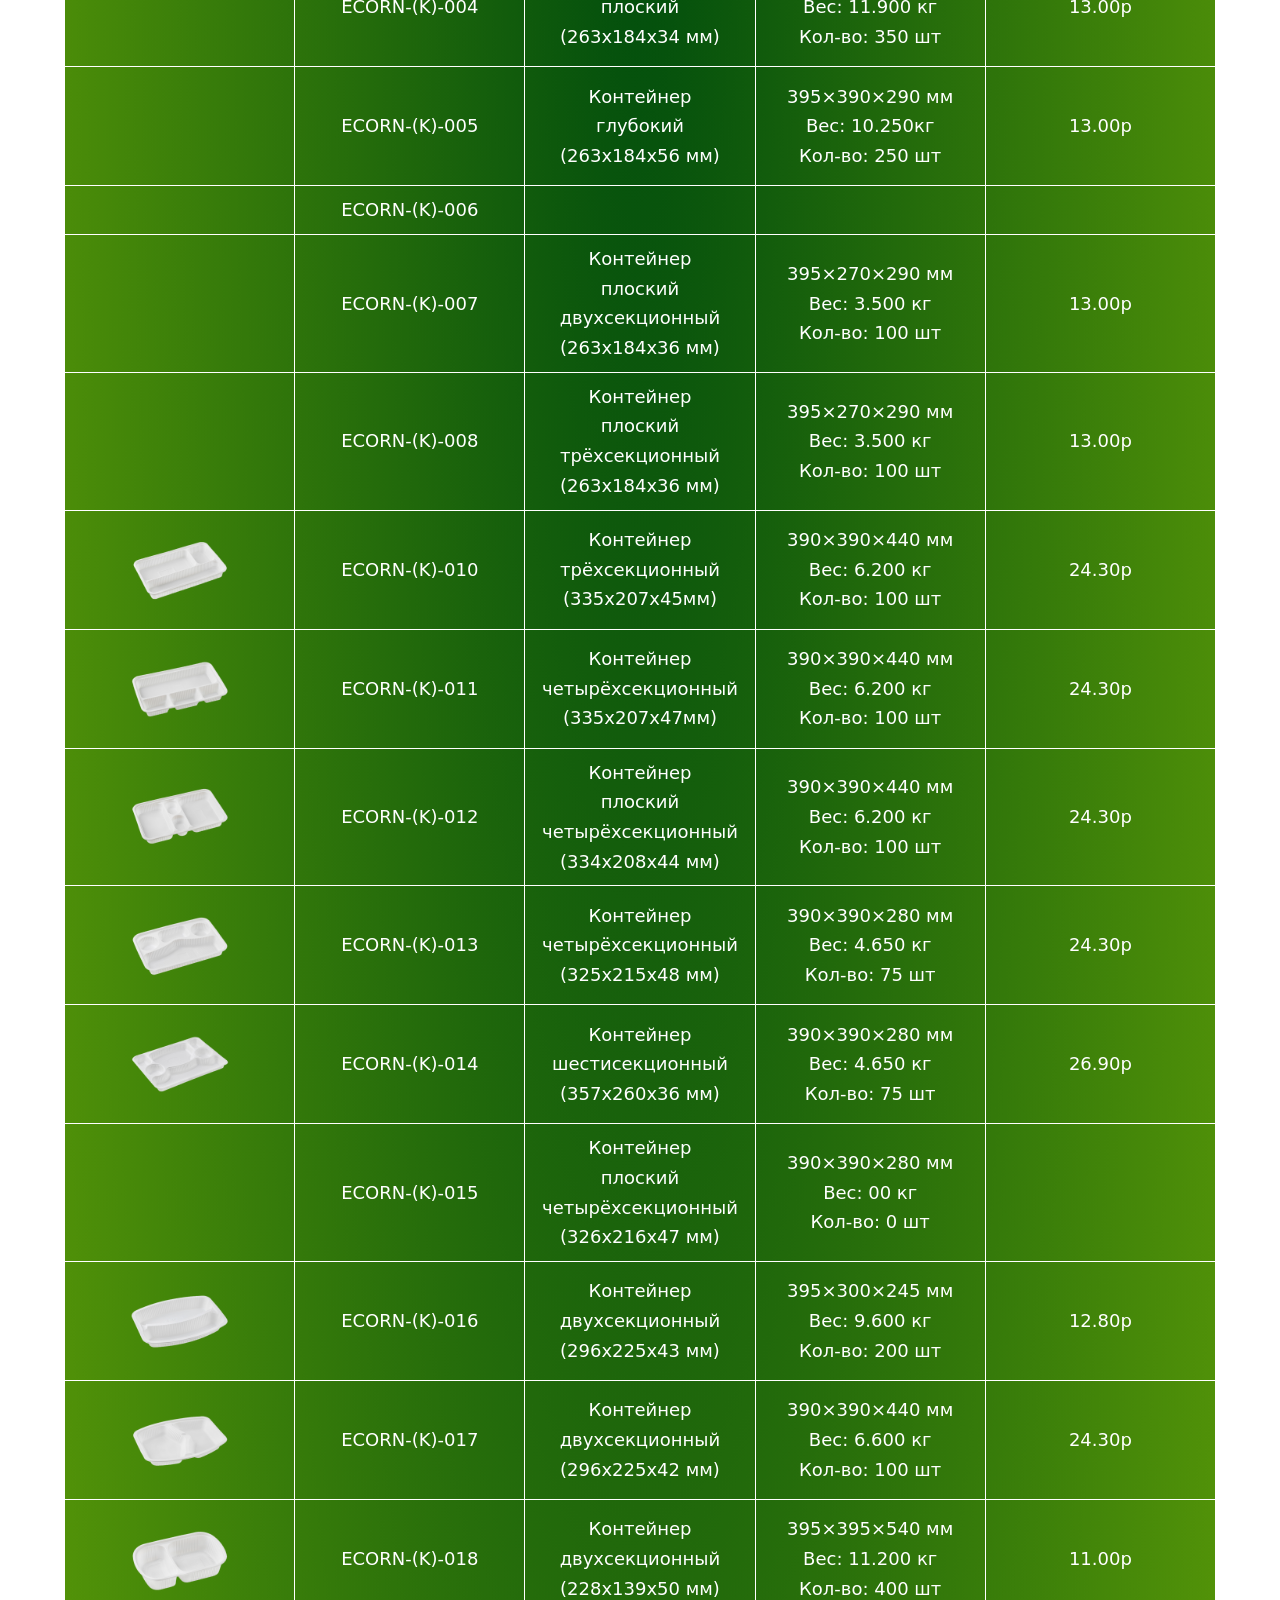
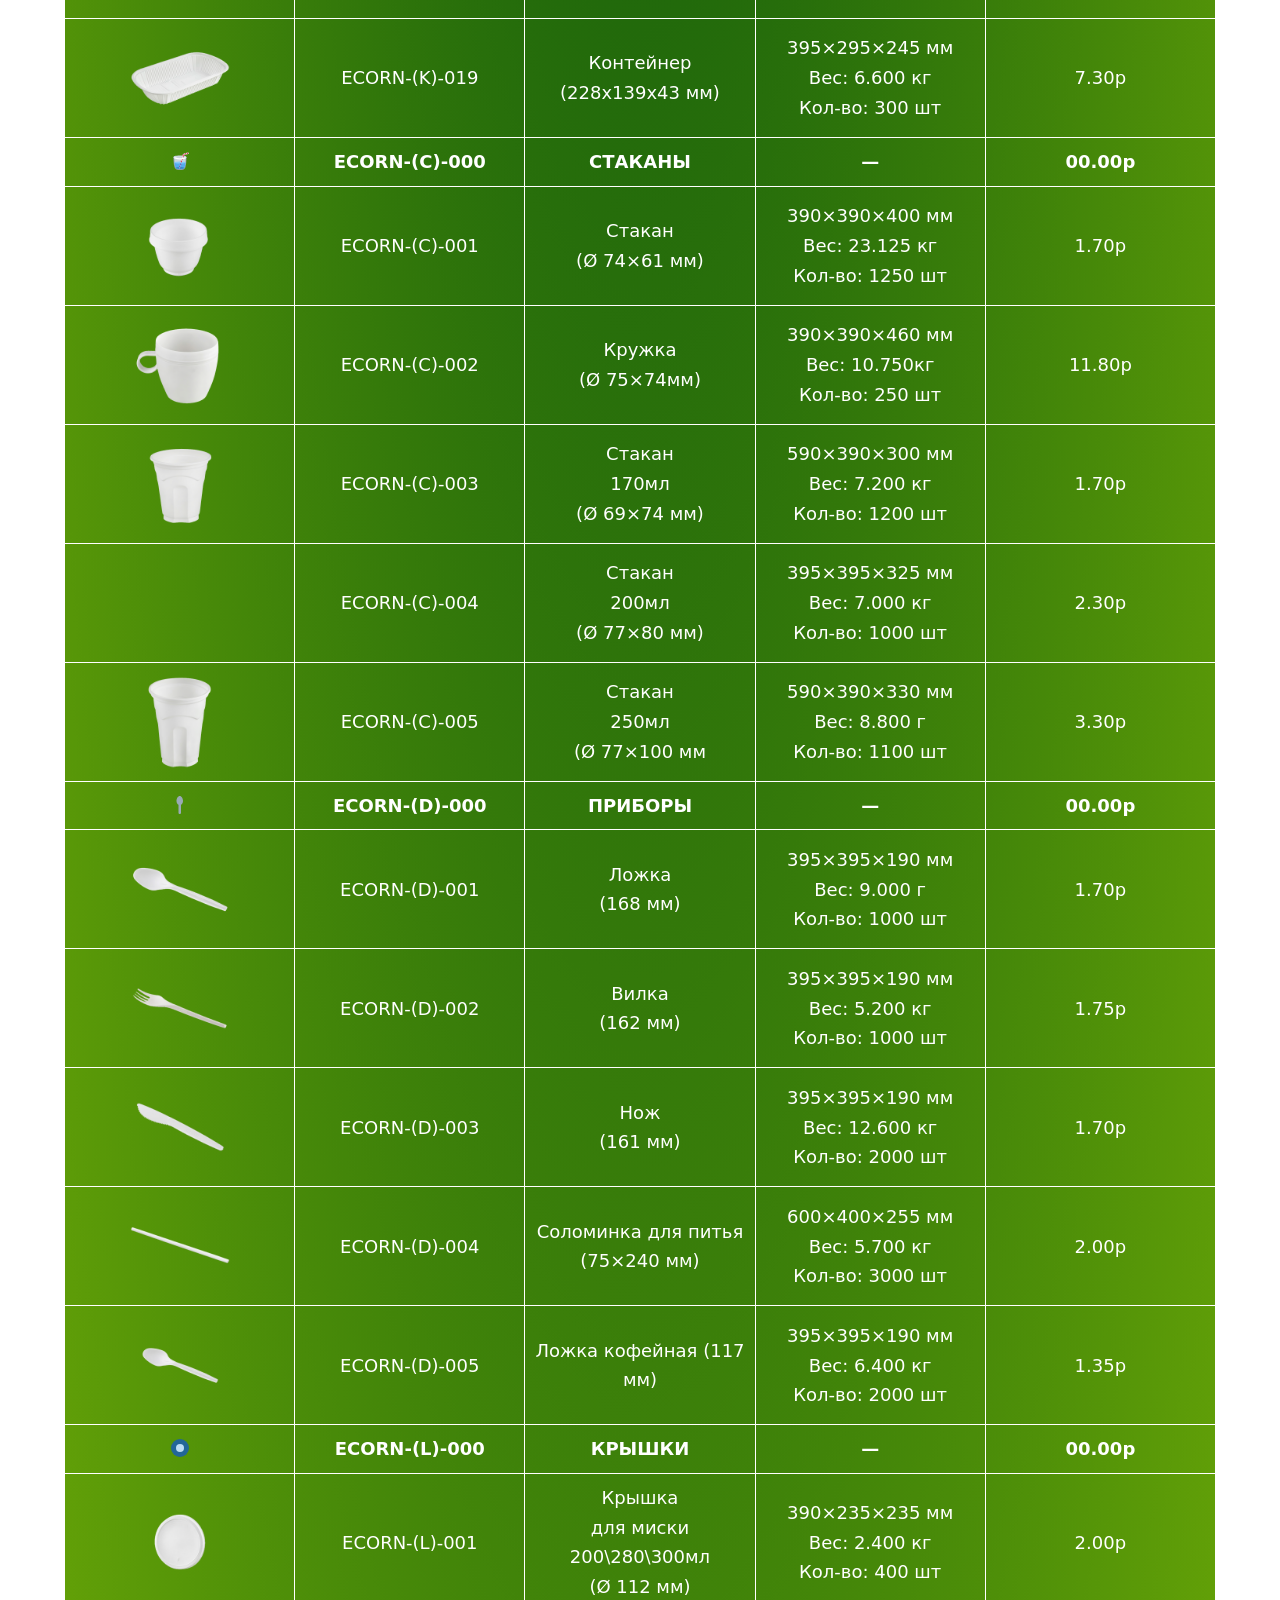
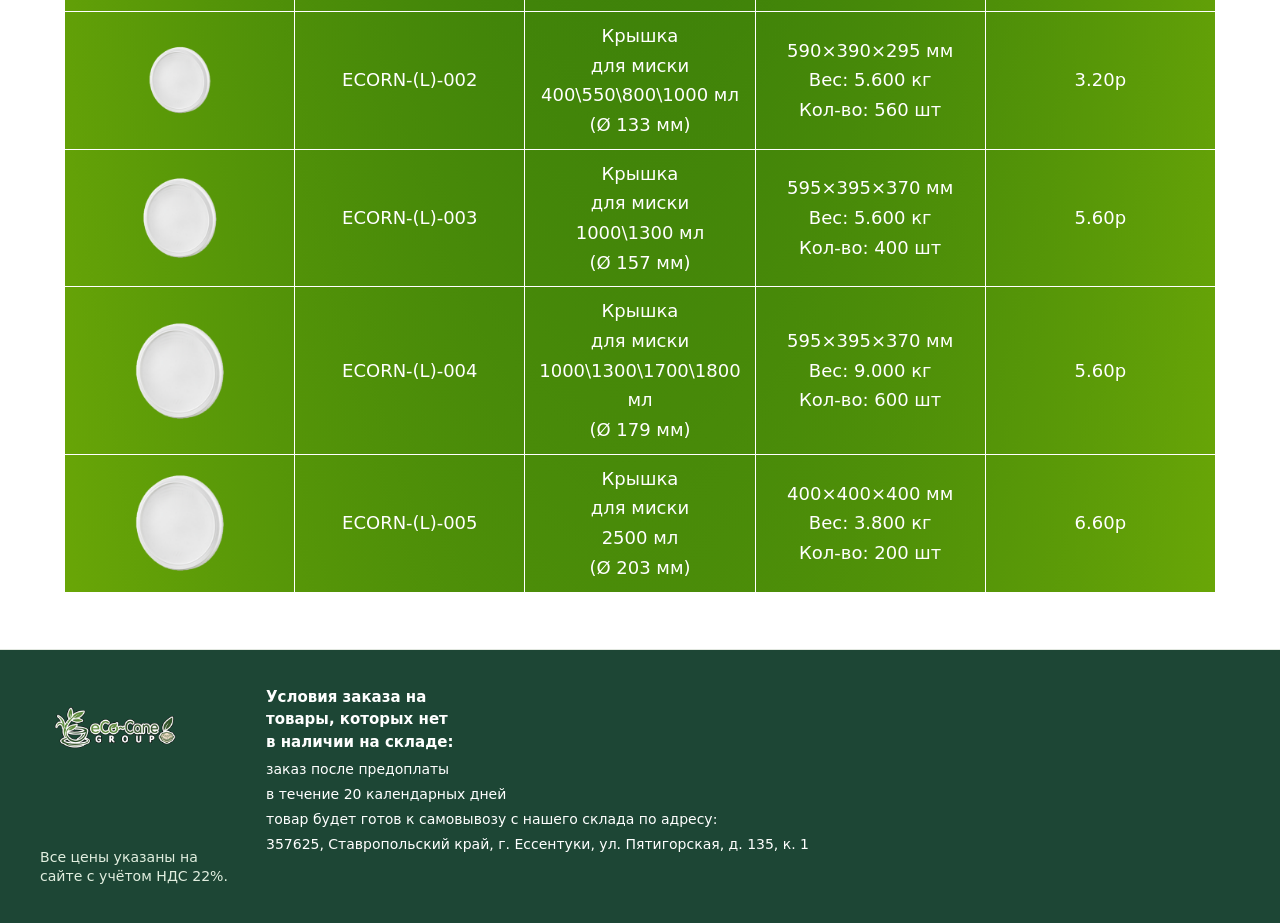
==== commit f7ab9c8b: "Reorder header contacts: phone, messengers, email" ====
--- a/ECORN/index.html
+++ b/ECORN/index.html
@@ -1620,17 +1620,8 @@
 				</div>
 			</div>
 
-			<div class="ecocane-header-email">
-				<a class="ecocane-header-email__icon" href="mailto:manager@eco-cane.group" aria-label="manager@eco-cane.group">
-					<svg xmlns="http://www.w3.org/2000/svg" viewBox="0 0 24 24" aria-hidden="true" focusable="false"><path d="M20 4H4a2 2 0 0 0-2 2v12a2 2 0 0 0 2 2h16a2 2 0 0 0 2-2V6a2 2 0 0 0-2-2Zm0 4-8 5-8-5V6l8 5 8-5v2Z"/></svg>
-				</a>
-				<div class="ecocane-header-email__details">
-					<a class="ecocane-header-email__address" href="mailto:manager@eco-cane.group">manager@eco-cane.group</a>
-				</div>
-			</div>
-		
-            <div class="ecocane-header-messengers" aria-label="Связь через мессенджеры">
-                <span class="ecocane-header-messengers__label">МЫ В МЕССЕНДЖЕРАХ</span>
+			<div class="ecocane-header-messengers" aria-label="Связь через мессенджеры">
+                
                 <div class="ecocane-header-messengers__links">
                     <a class="ecocane-header-messenger ecocane-header-messenger--whatsapp" href="#" aria-label="WhatsApp — ссылка будет добавлена" aria-disabled="true" tabindex="-1" title="Ссылка на WhatsApp будет добавлена">
                         <span class="ecocane-header-messenger__icon" aria-hidden="true"><svg viewBox="0 0 24 24" focusable="false"><path d="M20.52 3.48A11.86 11.86 0 0 0 12.08 0C5.52 0 .18 5.34.18 11.9c0 2.1.55 4.15 1.6 5.96L.08 24l6.3-1.65a11.9 11.9 0 0 0 5.7 1.45h.01c6.56 0 11.9-5.34 11.9-11.9 0-3.18-1.24-6.17-3.47-8.42ZM12.09 21.8a9.9 9.9 0 0 1-5.04-1.38l-.36-.21-3.74.98 1-3.65-.24-.38a9.87 9.87 0 0 1-1.52-5.26c0-5.47 4.45-9.92 9.91-9.92 2.65 0 5.14 1.03 7.01 2.91a9.85 9.85 0 0 1 2.9 7.01c0 5.47-4.45 9.9-9.92 9.9Zm5.44-7.42c-.3-.15-1.76-.87-2.03-.97-.27-.1-.47-.15-.67.15-.2.3-.77.97-.94 1.17-.17.2-.35.22-.65.07-.3-.15-1.26-.46-2.4-1.48-.89-.8-1.49-1.78-1.66-2.08-.17-.3-.02-.46.13-.61.13-.13.3-.35.45-.52.15-.17.2-.3.3-.5.1-.2.05-.37-.03-.52-.07-.15-.67-1.62-.92-2.22-.24-.58-.49-.5-.67-.51h-.57c-.2 0-.52.07-.79.37-.27.3-1.04 1.02-1.04 2.49s1.07 2.89 1.22 3.09c.15.2 2.1 3.2 5.08 4.49.71.3 1.26.49 1.69.63.71.23 1.36.2 1.87.12.57-.08 1.76-.72 2.01-1.42.25-.7.25-1.3.17-1.42-.07-.13-.27-.2-.57-.35Z"/></svg></span>
@@ -1646,6 +1637,14 @@
                     </a>
                 </div>
             </div>
+			<div class="ecocane-header-email">
+				<a class="ecocane-header-email__icon" href="mailto:manager@eco-cane.group" aria-label="manager@eco-cane.group">
+					<svg xmlns="http://www.w3.org/2000/svg" viewBox="0 0 24 24" aria-hidden="true" focusable="false"><path d="M20 4H4a2 2 0 0 0-2 2v12a2 2 0 0 0 2 2h16a2 2 0 0 0 2-2V6a2 2 0 0 0-2-2Zm0 4-8 5-8-5V6l8 5 8-5v2Z"/></svg>
+				</a>
+				<div class="ecocane-header-email__details">
+					<a class="ecocane-header-email__address" href="mailto:manager@eco-cane.group">manager@eco-cane.group</a>
+				</div>
+			</div>
 		</div>
 
 			
--- a/ECORN/ECORN_files/header.css
+++ b/ECORN/ECORN_files/header.css
@@ -495,3 +495,18 @@
   .ecocane-header-phone__icon { flex-basis: 30px; width: 30px; height: 30px; }
   .ecocane-header-email__address { font-size: 11px; }
 }
+
+
+/* Мессенджеры в шапке: компактный блок под телефоном и почтой. */
+.ecocane-header-messengers { display:flex; flex-direction:column; align-items:flex-start; gap:4px; min-width:0; margin-top:2px; }
+.ecocane-header-messengers__label { color:rgba(255,255,255,.78); font-size:9px; font-weight:600; letter-spacing:.075em; line-height:1.1; white-space:nowrap; }
+.ecocane-header-messengers__links { display:flex; align-items:center; flex-wrap:nowrap; gap:5px; }
+.ecocane-header-messenger { display:inline-flex; align-items:center; gap:5px; min-height:28px; padding:2px 7px 2px 3px; border:1px solid rgba(255,255,255,.22); border-radius:999px; background:rgba(255,255,255,.08); color:#fff !important; font-size:10px; font-weight:700; line-height:1; text-decoration:none !important; white-space:nowrap; transition:background-color .18s ease,border-color .18s ease,transform .18s ease; pointer-events:none; cursor:default; }
+.ecocane-header-messenger__icon { display:inline-flex; flex:0 0 22px; align-items:center; justify-content:center; width:22px; height:22px; border-radius:50%; color:#fff; font-size:12px; font-weight:800; line-height:1; }
+.ecocane-header-messenger__icon svg { display:block; width:13px; height:13px; fill:currentColor; }
+.ecocane-header-messenger--whatsapp .ecocane-header-messenger__icon { background:#25D366; }
+.ecocane-header-messenger--telegram .ecocane-header-messenger__icon { background:#229ED9; }
+.ecocane-header-messenger--max .ecocane-header-messenger__icon { background:#168DE2; font-size:11px; }
+.ecocane-header-messenger__name { color:#fff; }
+.ecocane-header-messenger:focus-visible { outline:2px solid #fff; outline-offset:3px; }
+@media (hover:hover) { .ecocane-header-messenger:hover { border-color:rgba(255,255,255,.42); background:rgba(255,255,255,.16); transform:translateY(-1px); } }
--- a/ECORN/ECORN_files/responsive.css
+++ b/ECORN/ECORN_files/responsive.css
@@ -535,3 +535,46 @@
   .ecocane-header .wc-block-customer-account__link img { width: 24px; height: 24px; }
   .ecocane-header .wp-block-navigation__responsive-container-open { padding: 3px !important; }
 }
+
+
+/* Мессенджеры и высота шапки с учётом дополнительной строки контактов. */
+@media (max-width:1100px) {
+  .ecocane-header { grid-template-rows:112px; }
+  .ecocane-header-messengers { gap:3px; margin-top:1px; }
+  .ecocane-header-messengers__label { font-size:8px; }
+  .ecocane-header-messenger { min-height:26px; padding-right:6px; gap:4px; }
+  .ecocane-header-messenger__icon { flex-basis:20px; width:20px; height:20px; }
+}
+@media (max-width:520px) {
+  .ecocane-header { grid-template-rows:100px; }
+  .ecocane-header-messengers { gap:2px; margin-top:1px; }
+  .ecocane-header-messengers__label { font-size:7px; letter-spacing:.06em; }
+  .ecocane-header-messengers__links { gap:4px; }
+  .ecocane-header-messenger { min-height:22px; gap:3px; padding:2px 5px 2px 2px; font-size:8px; }
+  .ecocane-header-messenger__icon { flex-basis:17px; width:17px; height:17px; }
+  .ecocane-header-messenger__icon svg { width:11px; height:11px; }
+}
+@media (max-width:359px) {
+  .ecocane-header { grid-template-rows:94px; }
+  .ecocane-header-messengers__label { font-size:6.5px; }
+  .ecocane-header-messengers__links { gap:3px; }
+  .ecocane-header-messenger { justify-content:center; min-width:25px; min-height:20px; padding:2px 4px; }
+  .ecocane-header-messenger__icon { display:none; }
+  .ecocane-header-messenger__name { font-size:7.5px; }
+}
+
+
+/* Узкие телефоны: сокращённые плашки мессенджеров и защита почты от наложения. */
+@media (max-width:420px) {
+  .ecocane-header-messenger { justify-content:center; min-width:27px; gap:0; padding:3px 5px; }
+  .ecocane-header-messenger__icon { display:none; }
+  .ecocane-header-messenger--whatsapp { border-color:rgba(37,211,102,.48); background:rgba(37,211,102,.18); }
+  .ecocane-header-messenger--telegram { border-color:rgba(34,158,217,.48); background:rgba(34,158,217,.18); }
+  .ecocane-header-messenger--max { border-color:rgba(22,141,226,.48); background:rgba(22,141,226,.18); }
+  .ecocane-header-email__details { min-width:0; }
+  .ecocane-header-email__address { display:block; max-width:clamp(58px, calc(100vw - 290px), 120px); overflow:hidden; text-overflow:ellipsis; white-space:nowrap; }
+}
+@media (max-width:359px) {
+  .ecocane-header-messenger { min-width:25px; padding:2px 4px; }
+  .ecocane-header-email__address { max-width:68px; font-size:7px; }
+}
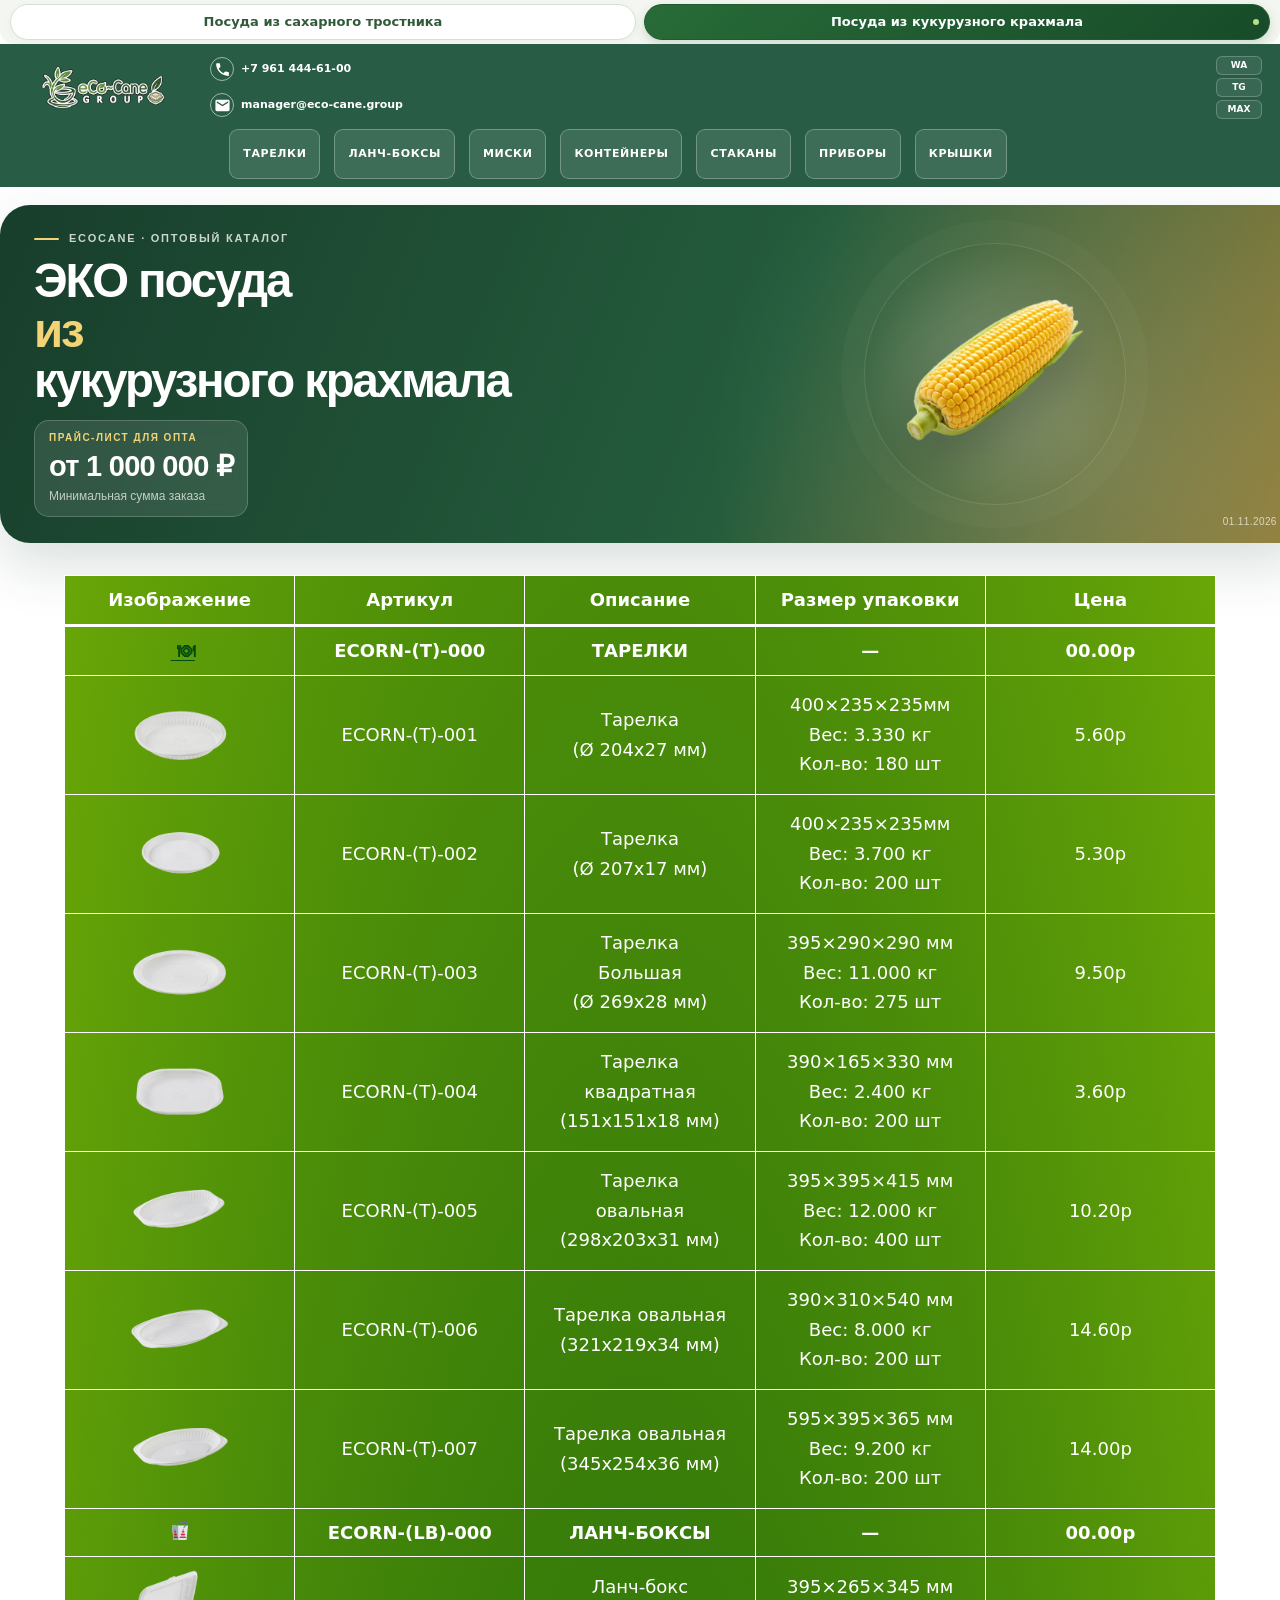
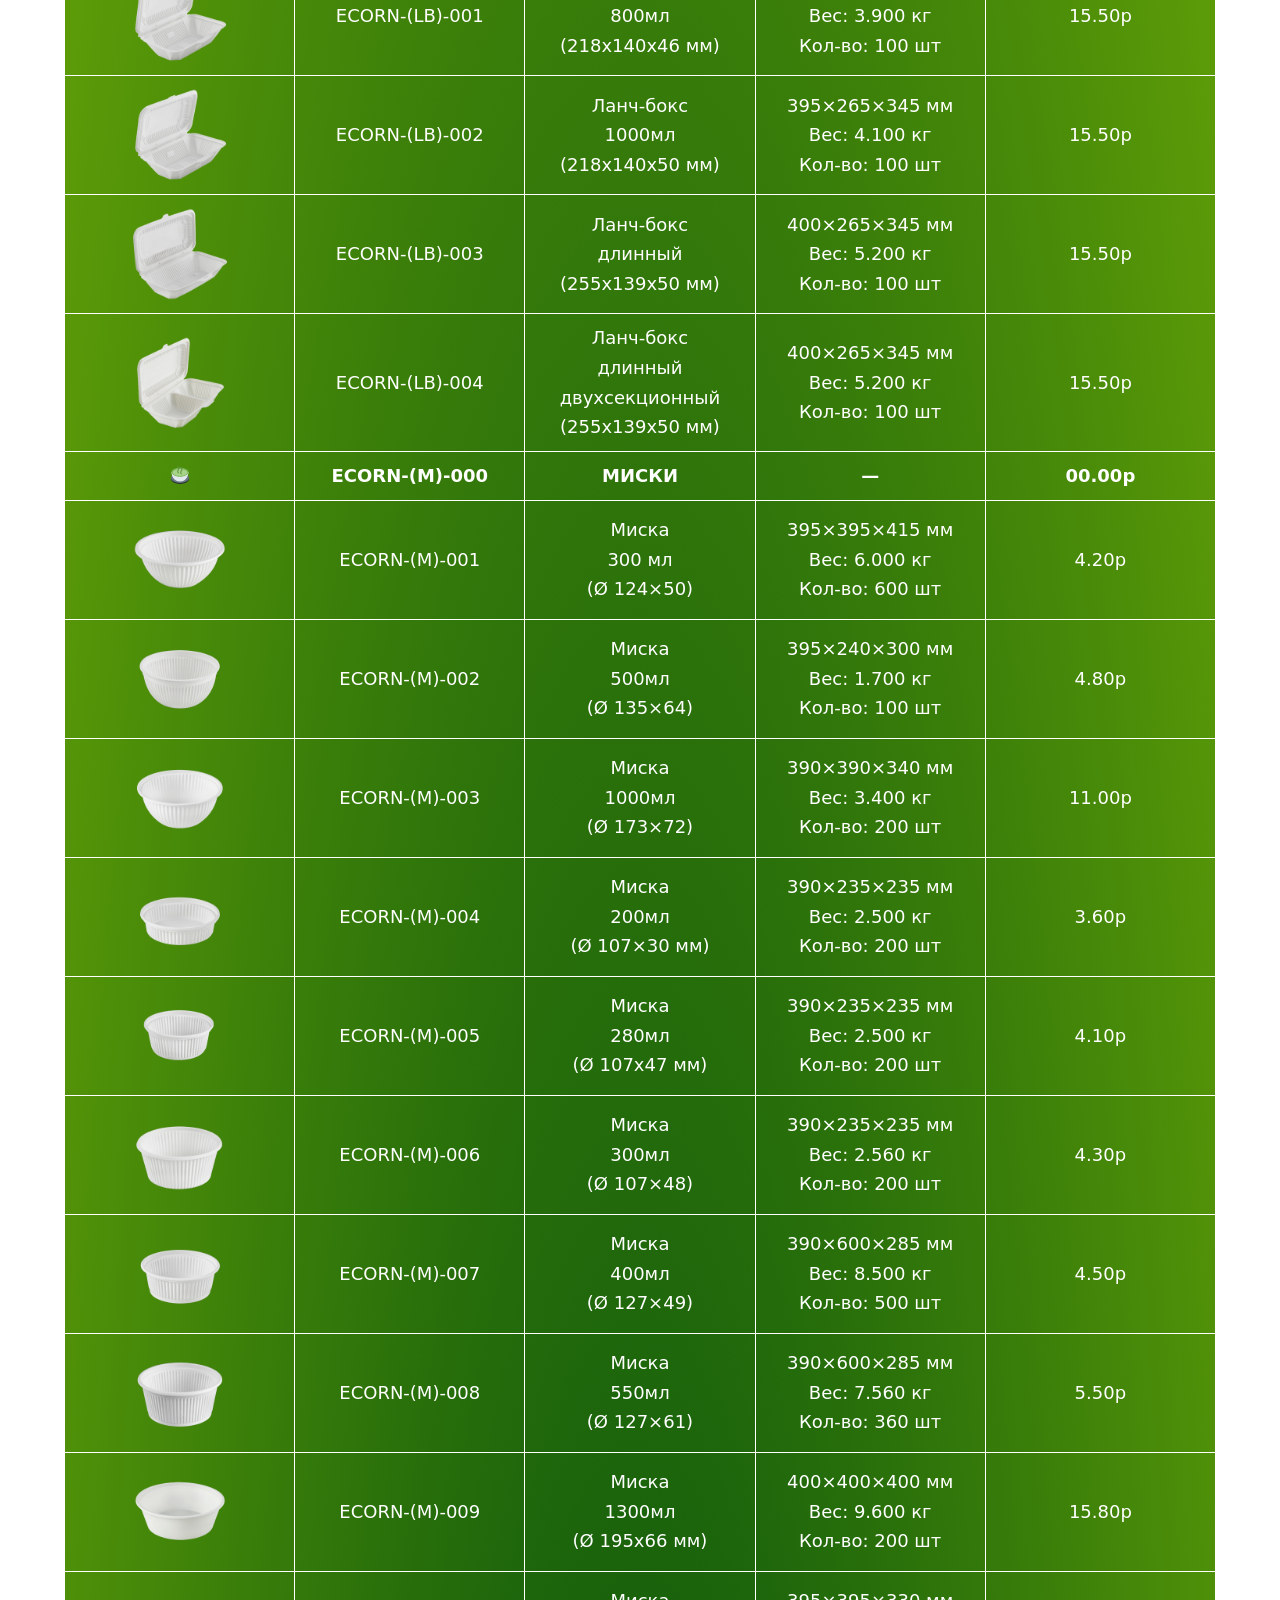
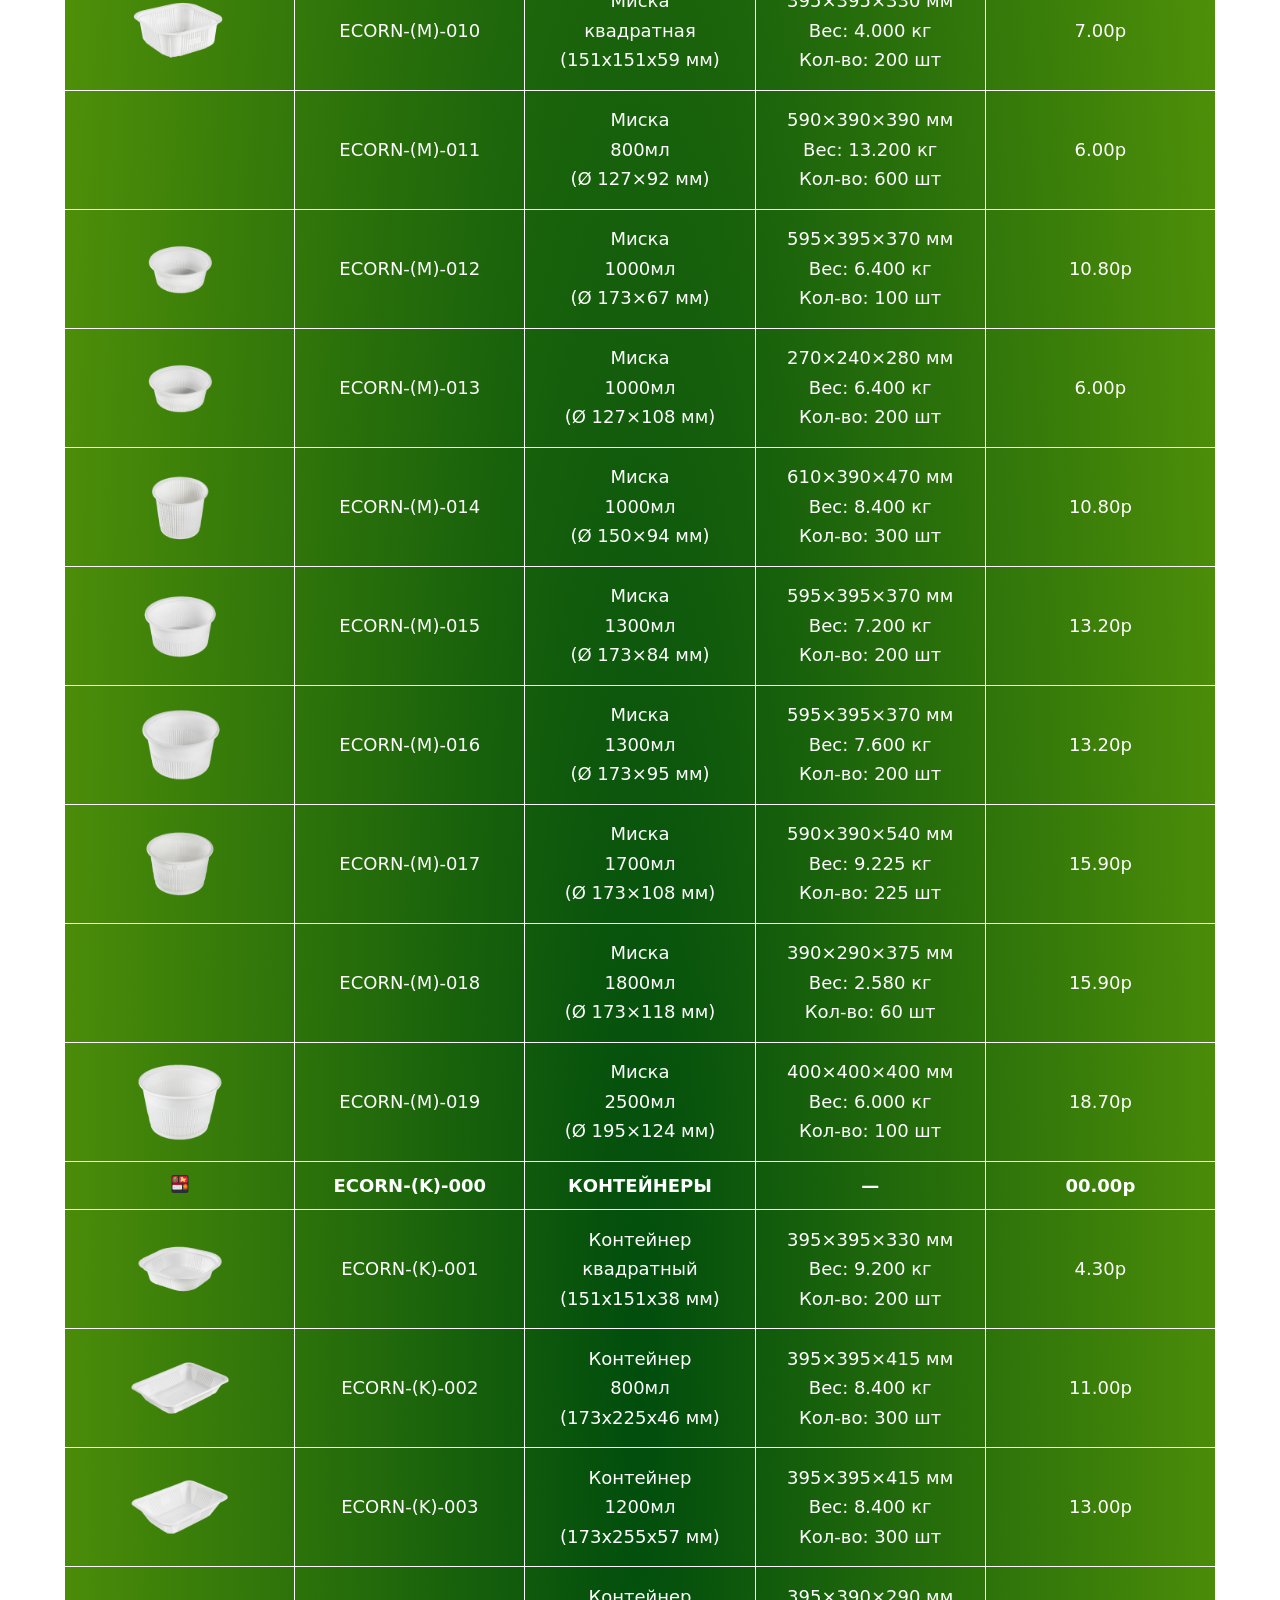
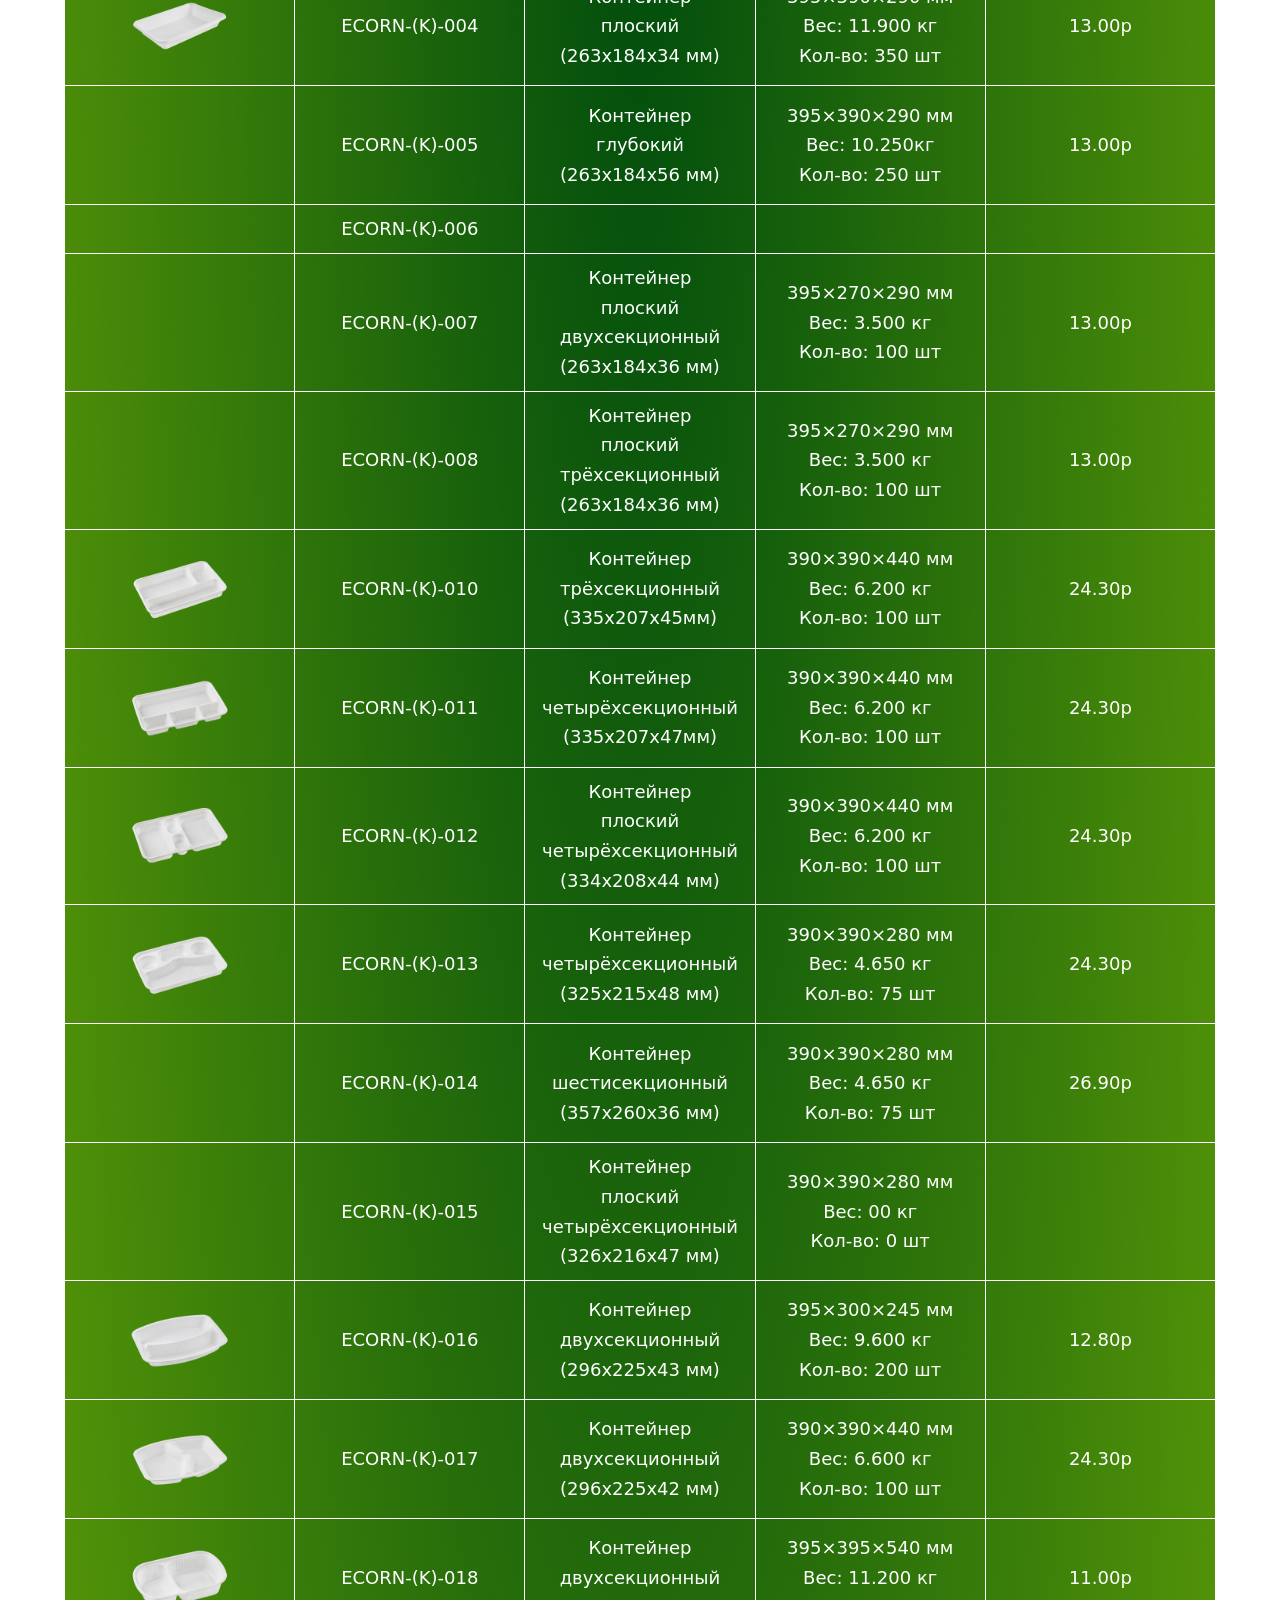
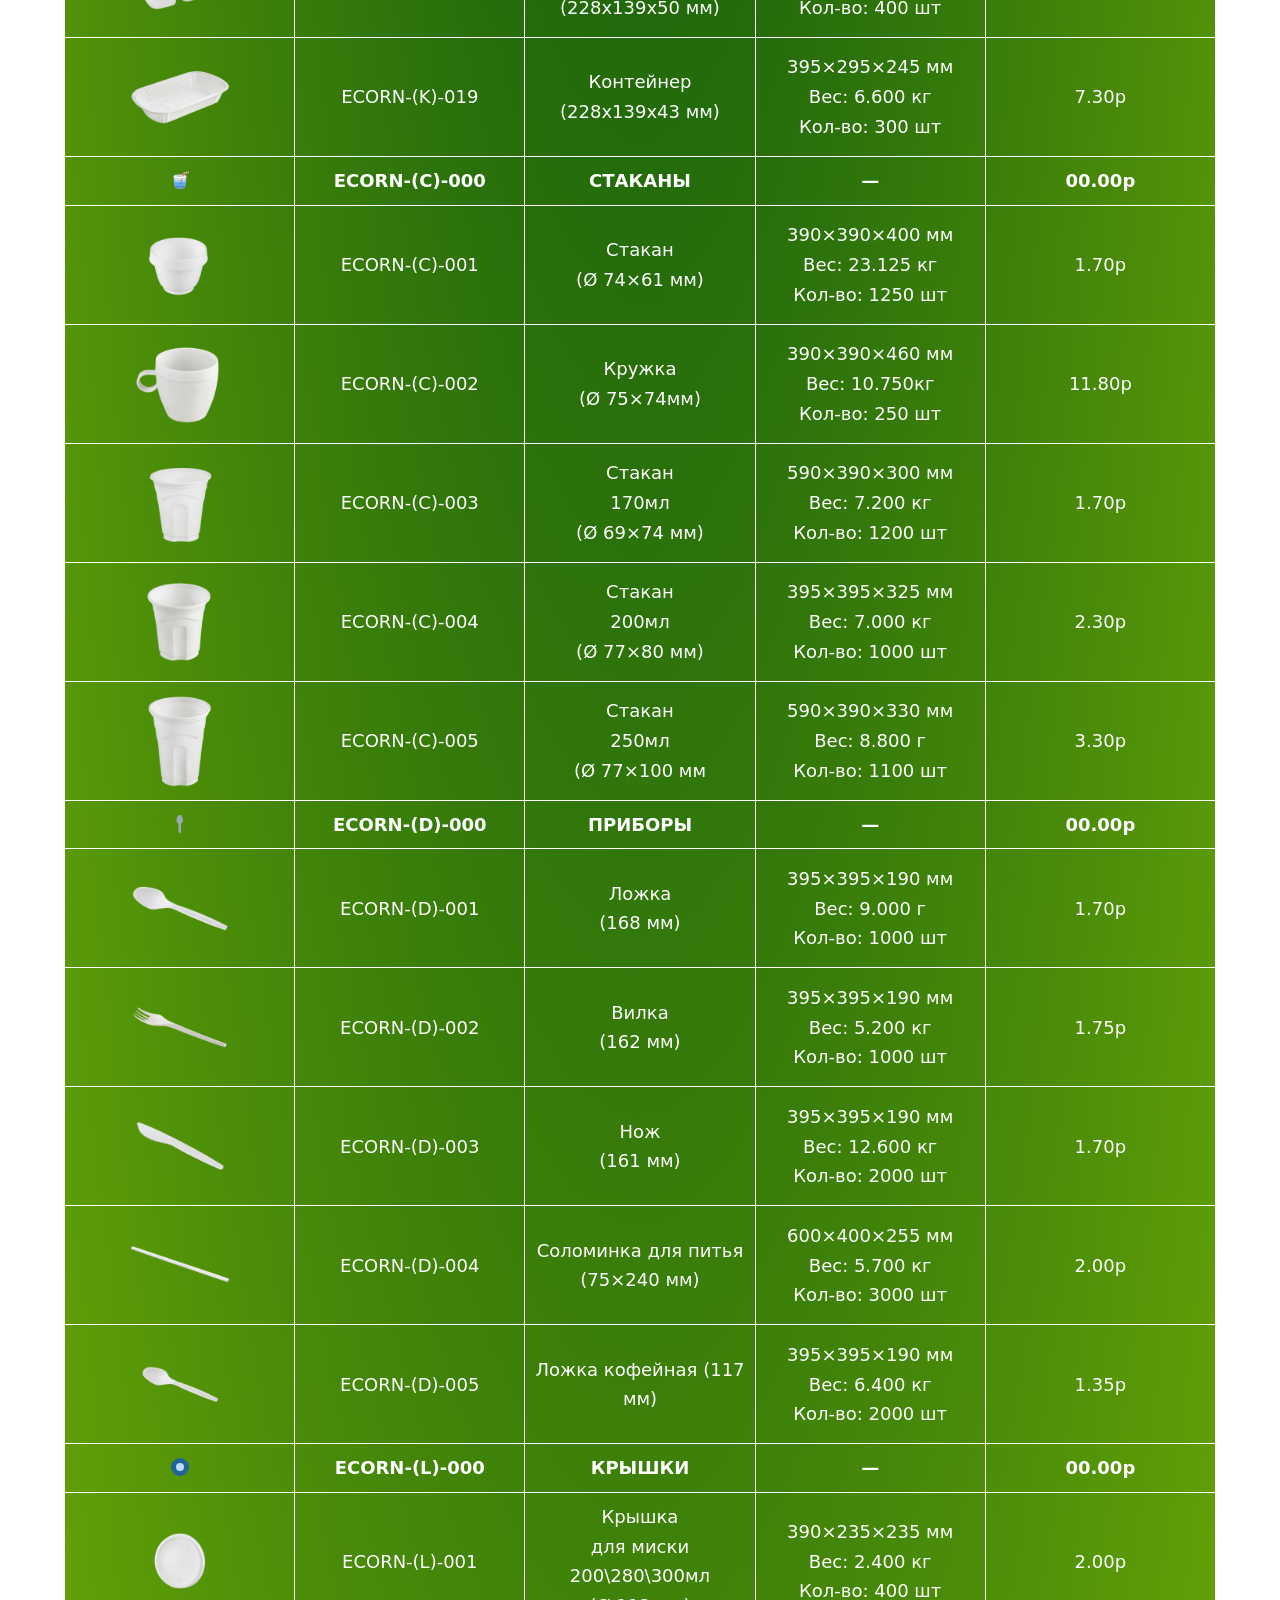
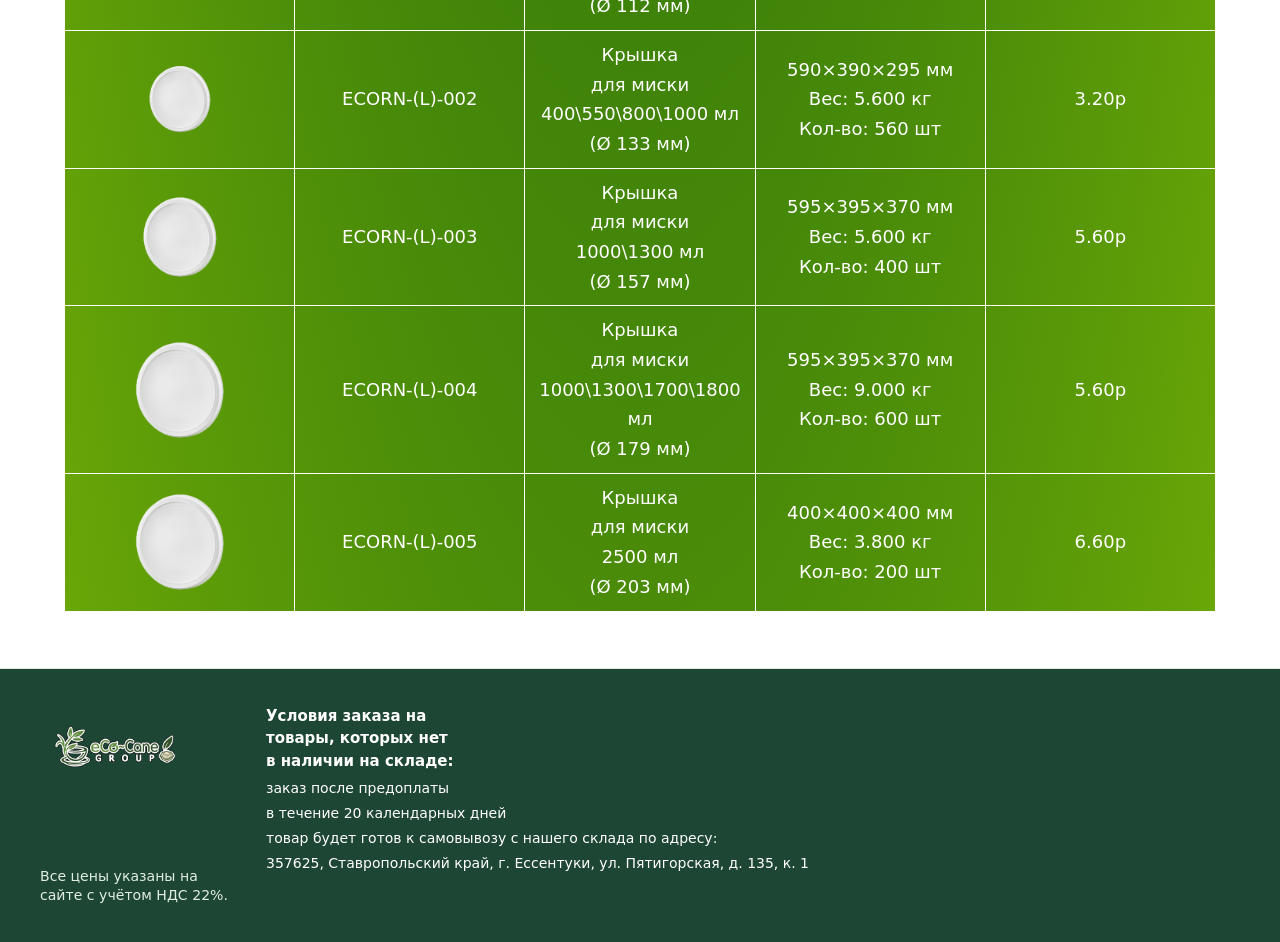
==== commit 9dac8876: "Fix price-list header layout" ====
--- a/ECORN/index.html
+++ b/ECORN/index.html
@@ -1576,6 +1576,201 @@
     font-size: 9px !important;
   }
 }
+</style>
+
+<style id="ecocane-header-layout-final">
+
+/* Финальная структура шапки прайса: логотип, контакты, вертикальные мессенджеры; навигация отдельной строкой. */
+.ecocane-header {
+  display: grid !important;
+  grid-template-columns: 180px minmax(0, 1fr) 50px !important;
+  grid-template-rows: 34px 34px auto !important;
+  grid-template-areas:
+    "brand phone messengers"
+    "brand email messengers"
+    "nav nav nav" !important;
+  align-items: center !important;
+  column-gap: 12px !important;
+  row-gap: 2px !important;
+  padding: 8px 18px !important;
+  box-sizing: border-box !important;
+}
+.ecocane-header > .ecocane-brand {
+  grid-area: brand !important;
+  justify-self: start !important;
+  align-self: center !important;
+  width: 170px !important;
+  max-width: 100% !important;
+  height: auto !important;
+  max-height: 68px !important;
+  padding: 0 !important;
+  margin: 0 !important;
+}
+.ecocane-header > .ecocane-brand img {
+  display: block !important;
+  width: 100% !important;
+  max-width: 100% !important;
+  max-height: 68px !important;
+  height: auto !important;
+  object-fit: contain !important;
+}
+.ecocane-header > .ecocane-category-nav {
+  grid-area: nav !important;
+  display: flex !important;
+  justify-content: center !important;
+  flex-wrap: wrap !important;
+  gap: 4px 14px !important;
+  width: 100% !important;
+  min-width: 0 !important;
+  margin: 0 !important;
+  padding: 5px 0 0 !important;
+}
+.ecocane-header > .wp-block-group.is-nowrap.is-layout-flex {
+  display: contents !important;
+}
+.ecocane-header .ecocane-header-contacts {
+  display: contents !important;
+}
+.ecocane-header .ecocane-header-phone {
+  grid-area: phone !important;
+  display: flex !important;
+  align-items: center !important;
+  min-width: 0 !important;
+  gap: 7px !important;
+  margin: 0 !important;
+}
+.ecocane-header .ecocane-header-email {
+  grid-area: email !important;
+  display: flex !important;
+  align-items: center !important;
+  min-width: 0 !important;
+  gap: 7px !important;
+  margin: 0 !important;
+  white-space: normal !important;
+}
+.ecocane-header .ecocane-header-phone__details,
+.ecocane-header .ecocane-header-email__details {
+  display: flex !important;
+  flex-direction: column !important;
+  min-width: 0 !important;
+  gap: 1px !important;
+}
+.ecocane-header .ecocane-header-phone__label,
+.ecocane-header .ecocane-header-email__label {
+  display: none !important;
+}
+.ecocane-header .ecocane-header-phone__number,
+.ecocane-header .ecocane-header-email__address {
+  display: block !important;
+  max-width: 100% !important;
+  overflow: visible !important;
+  text-overflow: clip !important;
+  white-space: nowrap !important;
+  overflow-wrap: normal !important;
+  font-size: 11px !important;
+  line-height: 1.2 !important;
+}
+.ecocane-header .ecocane-header-messengers {
+  grid-area: messengers !important;
+  display: flex !important;
+  align-self: center !important;
+  justify-self: end !important;
+  margin: 0 !important;
+  min-width: 0 !important;
+}
+.ecocane-header .ecocane-header-messengers__links {
+  display: flex !important;
+  flex-direction: column !important;
+  align-items: stretch !important;
+  gap: 3px !important;
+}
+.ecocane-header .ecocane-header-messenger {
+  display: inline-flex !important;
+  justify-content: center !important;
+  align-items: center !important;
+  box-sizing: border-box !important;
+  width: 46px !important;
+  min-width: 46px !important;
+  min-height: 19px !important;
+  padding: 2px 4px !important;
+  border-radius: 6px !important;
+  font-size: 9px !important;
+  gap: 0 !important;
+}
+.ecocane-header .ecocane-header-messenger__icon {
+  display: none !important;
+}
+.ecocane-header .ecocane-header-messenger__name {
+  display: inline !important;
+}
+.ecocane-header .wc-block-mini-cart,
+.ecocane-header .wp-block-woocommerce-mini-cart,
+.ecocane-header .wp-block-woocommerce-customer-account {
+  display: none !important;
+}
+@media (max-width: 820px) {
+  .ecocane-header {
+    grid-template-columns: 132px minmax(0, 1fr) 44px !important;
+    grid-template-rows: 31px 31px auto !important;
+    column-gap: 8px !important;
+    row-gap: 2px !important;
+    padding: 7px 12px !important;
+  }
+  .ecocane-header > .ecocane-brand { width: 126px !important; max-height: 58px !important; }
+  .ecocane-header > .ecocane-brand img { max-height: 58px !important; }
+  .ecocane-header .ecocane-header-phone,
+  .ecocane-header .ecocane-header-email { gap: 5px !important; }
+  .ecocane-header .ecocane-header-phone__icon,
+  .ecocane-header .ecocane-header-email__icon {
+    flex: 0 0 21px !important;
+    width: 21px !important;
+    height: 21px !important;
+  }
+  .ecocane-header .ecocane-header-phone__icon svg,
+  .ecocane-header .ecocane-header-email__icon svg { width: 15px !important; height: 15px !important; }
+  .ecocane-header .ecocane-header-phone__number,
+  .ecocane-header .ecocane-header-email__address { font-size: 9px !important; }
+  .ecocane-header .ecocane-header-messenger {
+    width: 42px !important;
+    min-width: 42px !important;
+    min-height: 18px !important;
+    font-size: 8px !important;
+  }
+  .ecocane-header > .ecocane-category-nav { gap: 4px 10px !important; padding-top: 4px !important; }
+  .ecocane-header > .ecocane-category-nav a { font-size: 11px !important; }
+}
+@media (max-width: 420px) {
+  .ecocane-header {
+    grid-template-columns: 112px minmax(0, 1fr) 38px !important;
+    grid-template-rows: 29px 29px auto !important;
+    column-gap: 6px !important;
+    padding: 6px 9px !important;
+  }
+  .ecocane-header > .ecocane-brand { width: 108px !important; max-height: 50px !important; }
+  .ecocane-header > .ecocane-brand img { max-height: 50px !important; }
+  .ecocane-header .ecocane-header-phone,
+  .ecocane-header .ecocane-header-email { gap: 3px !important; }
+  .ecocane-header .ecocane-header-phone__icon,
+  .ecocane-header .ecocane-header-email__icon {
+    flex: 0 0 17px !important;
+    width: 17px !important;
+    height: 17px !important;
+  }
+  .ecocane-header .ecocane-header-phone__icon svg,
+  .ecocane-header .ecocane-header-email__icon svg { width: 13px !important; height: 13px !important; }
+  .ecocane-header .ecocane-header-phone__number,
+  .ecocane-header .ecocane-header-email__address { font-size: 8px !important; }
+  .ecocane-header .ecocane-header-messenger {
+    width: 36px !important;
+    min-width: 36px !important;
+    min-height: 17px !important;
+    font-size: 7.5px !important;
+  }
+  .ecocane-header .ecocane-header-messengers__links { gap: 2px !important; }
+  .ecocane-header > .ecocane-category-nav { gap: 3px 8px !important; }
+  .ecocane-header > .ecocane-category-nav a { font-size: 10px !important; }
+}
+
 </style>
 </head>
 
--- a/ECORN/ECORN_files/responsive.css
+++ b/ECORN/ECORN_files/responsive.css
@@ -578,3 +578,203 @@
   .ecocane-header-messenger { min-width:25px; padding:2px 4px; }
   .ecocane-header-email__address { max-width:68px; font-size:7px; }
 }
+
+/* Итоговая компоновка шапки: контакты слева, вертикальные мессенджеры справа. */
+.ecocane-header-contacts {
+  display: grid;
+  grid-template-columns: minmax(0, 1fr) 40px;
+  grid-template-rows: repeat(2, minmax(0, 1fr));
+  align-items: center;
+  align-content: center;
+  column-gap: 8px;
+  row-gap: 3px;
+  min-width: 0;
+  margin-right: 0;
+}
+
+.ecocane-header-phone {
+  grid-column: 1;
+  grid-row: 1;
+  min-width: 0;
+}
+
+.ecocane-header-email {
+  grid-column: 1;
+  grid-row: 2;
+  min-width: 0;
+}
+
+.ecocane-header-messengers {
+  grid-column: 2;
+  grid-row: 1 / span 2;
+  align-self: center;
+  justify-self: end;
+  margin: 0;
+}
+
+.ecocane-header-messengers__links {
+  display: flex;
+  flex-direction: column;
+  align-items: stretch;
+  gap: 3px;
+}
+
+.ecocane-header-messenger {
+  box-sizing: border-box;
+  justify-content: center;
+  width: 40px;
+  min-width: 40px;
+  min-height: 21px;
+  padding: 2px 3px;
+  border-radius: 6px;
+  gap: 0;
+}
+
+.ecocane-header-messenger__icon {
+  display: none;
+}
+
+.ecocane-header-email__details,
+.ecocane-header-phone__details {
+  min-width: 0;
+}
+
+.ecocane-header-email__address {
+  display: block;
+  max-width: none;
+  overflow: visible;
+  text-overflow: clip;
+  white-space: normal;
+  overflow-wrap: anywhere;
+}
+
+/* Возвращаем компактную высоту верхней части шапки. */
+@media (max-width: 1100px) {
+  .ecocane-header {
+    grid-template-rows: 90px;
+  }
+
+  .ecocane-header-contacts {
+    column-gap: 6px;
+    row-gap: 2px;
+  }
+
+  .ecocane-header-messengers__links {
+    gap: 2px;
+  }
+
+  .ecocane-header-messenger {
+    min-height: 20px;
+  }
+}
+
+@media (max-width: 782px) {
+  .ecocane-header-contacts {
+    grid-template-columns: minmax(0, 1fr) 34px;
+    column-gap: 4px;
+  }
+
+  .ecocane-header-messenger {
+    width: 34px;
+    min-width: 34px;
+    min-height: 19px;
+    font-size: 9px;
+  }
+
+  .ecocane-header-phone__number {
+    font-size: 10px;
+  }
+
+  .ecocane-header-email__address {
+    font-size: 9px;
+  }
+}
+
+@media (max-width: 520px) {
+  .ecocane-header {
+    grid-template-rows: 78px;
+  }
+
+  .ecocane-header-contacts {
+    grid-template-columns: minmax(0, 1fr) 30px;
+    column-gap: 3px;
+    row-gap: 2px;
+  }
+
+  .ecocane-header-phone,
+  .ecocane-header-email {
+    gap: 2px;
+  }
+
+  .ecocane-header-phone__icon,
+  .ecocane-header-email__icon {
+    flex-basis: 18px;
+    width: 18px;
+    height: 18px;
+  }
+
+  .ecocane-header-phone__icon svg,
+  .ecocane-header-email__icon svg {
+    width: 14px;
+    height: 14px;
+  }
+
+  .ecocane-header-phone__number {
+    font-size: 9px;
+  }
+
+  .ecocane-header-email__address {
+    font-size: 8px;
+    line-height: 1.1;
+  }
+
+  .ecocane-header-messenger {
+    width: 30px;
+    min-width: 30px;
+    min-height: 18px;
+    font-size: 8px;
+  }
+}
+
+@media (max-width: 359px) {
+  .ecocane-header {
+    grid-template-rows: 72px;
+  }
+
+  .ecocane-header-contacts {
+    grid-template-columns: minmax(0, 1fr) 28px;
+    column-gap: 2px;
+  }
+
+  .ecocane-header-email__icon {
+    display: none;
+  }
+
+  .ecocane-header-phone__icon {
+    flex-basis: 16px;
+    width: 16px;
+    height: 16px;
+  }
+
+  .ecocane-header-phone__icon svg {
+    width: 13px;
+    height: 13px;
+  }
+
+  .ecocane-header-phone__number {
+    font-size: 8px;
+  }
+
+  .ecocane-header-email__address {
+    font-size: 7.5px;
+    overflow-wrap: anywhere;
+  }
+
+  .ecocane-header-messenger {
+    width: 28px;
+    min-width: 28px;
+    min-height: 17px;
+    font-size: 7.5px;
+  }
+}
+
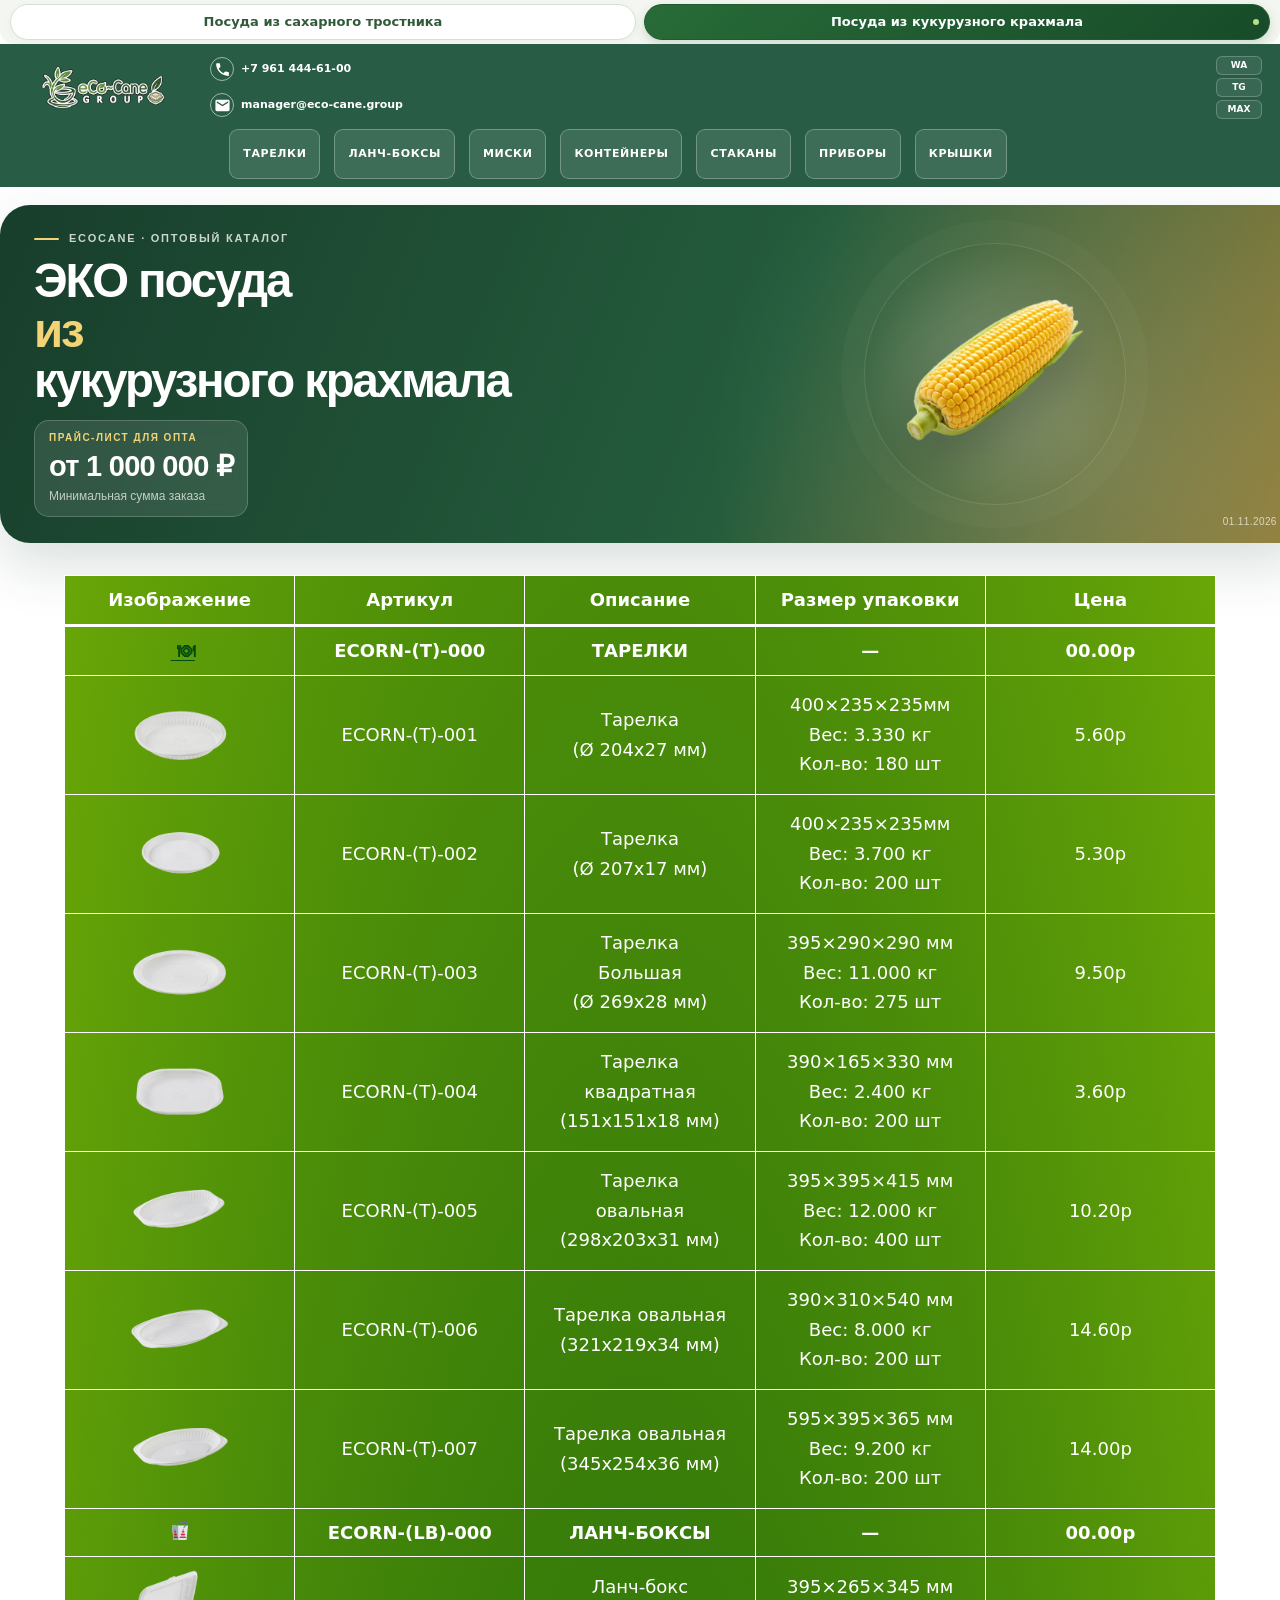
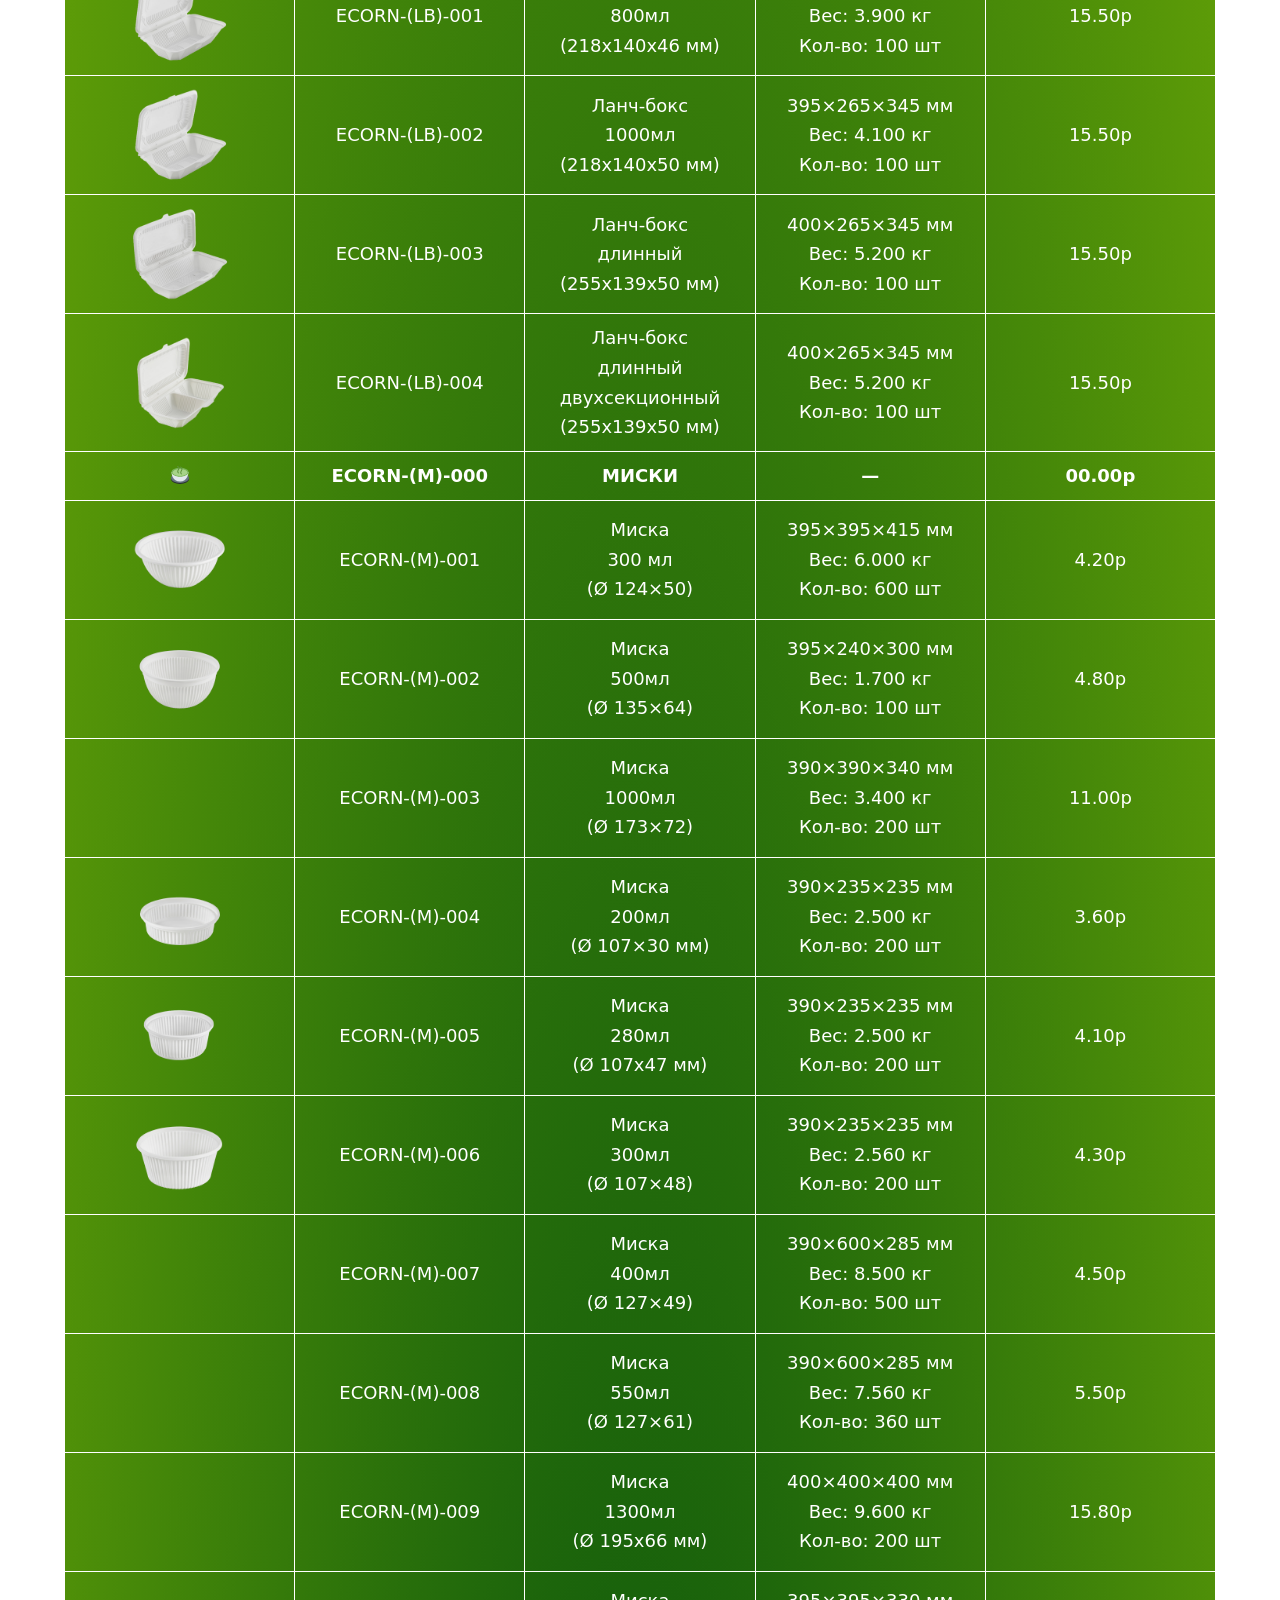
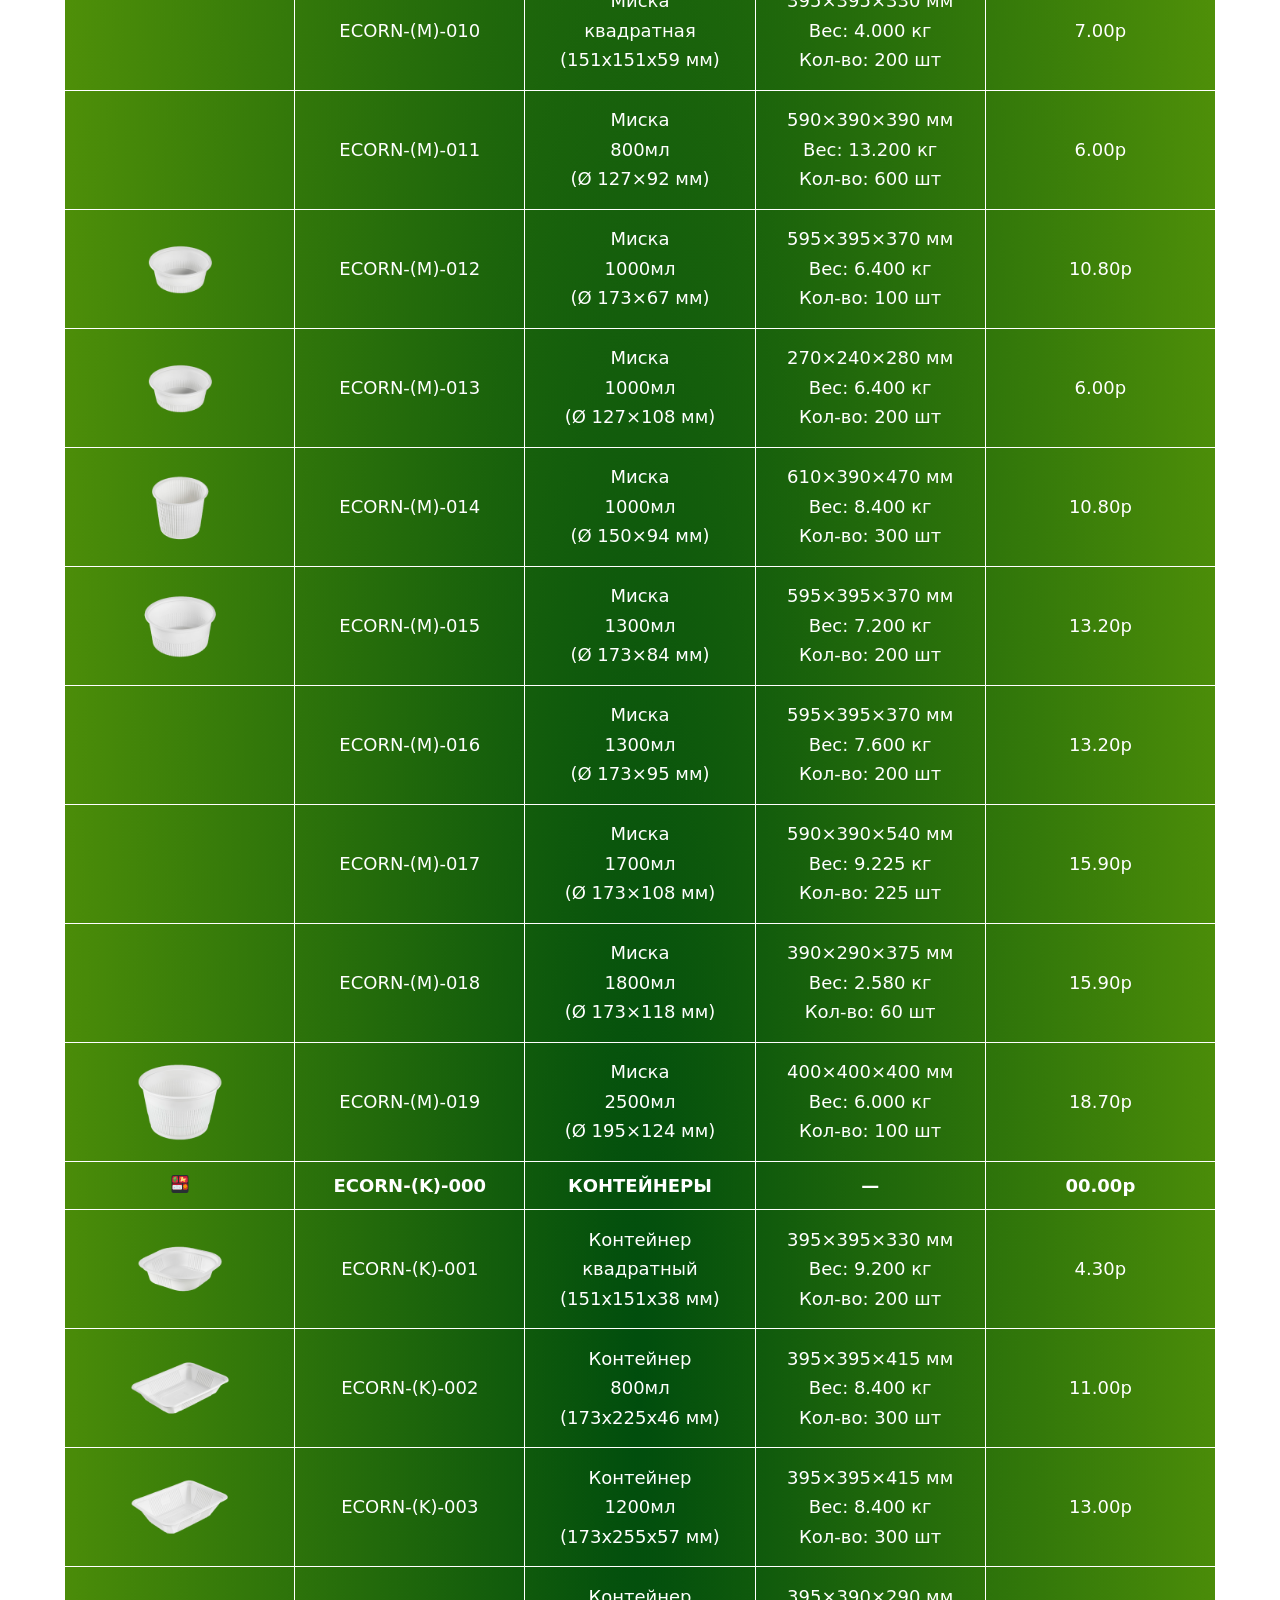
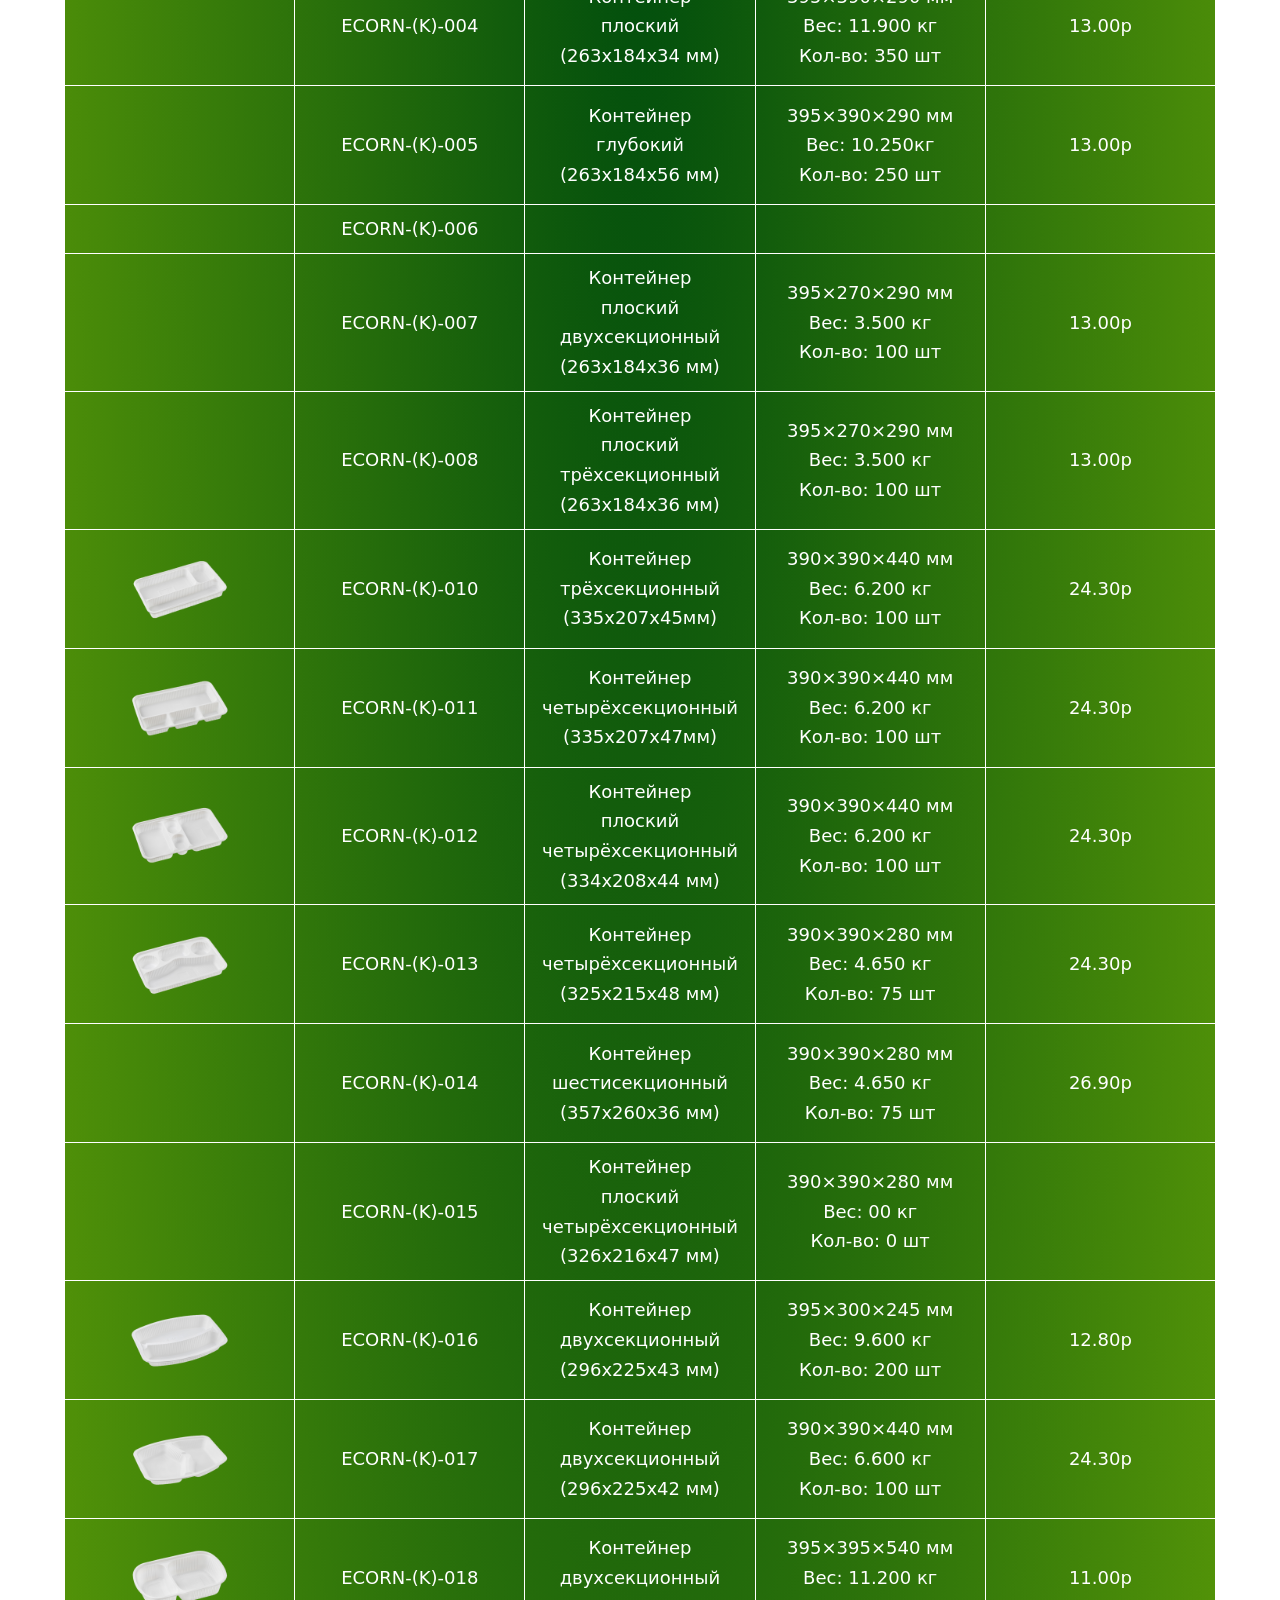
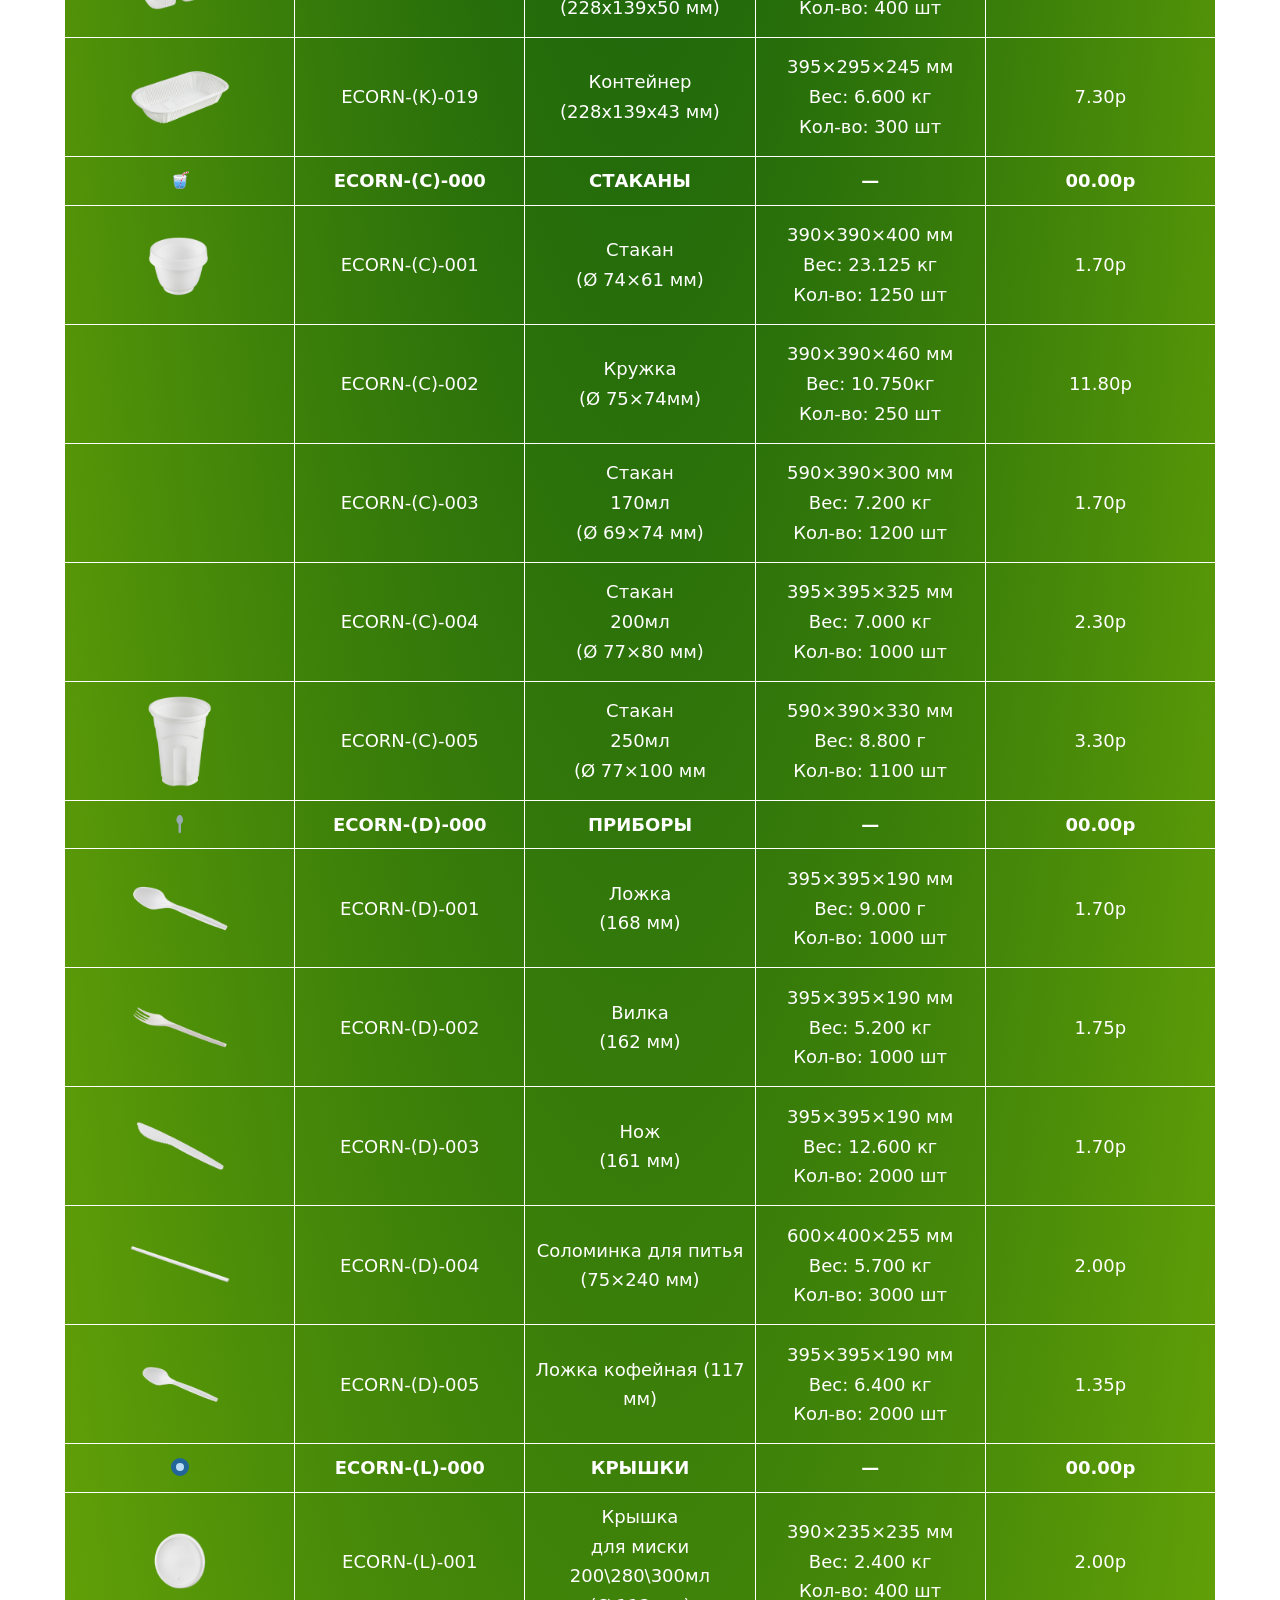
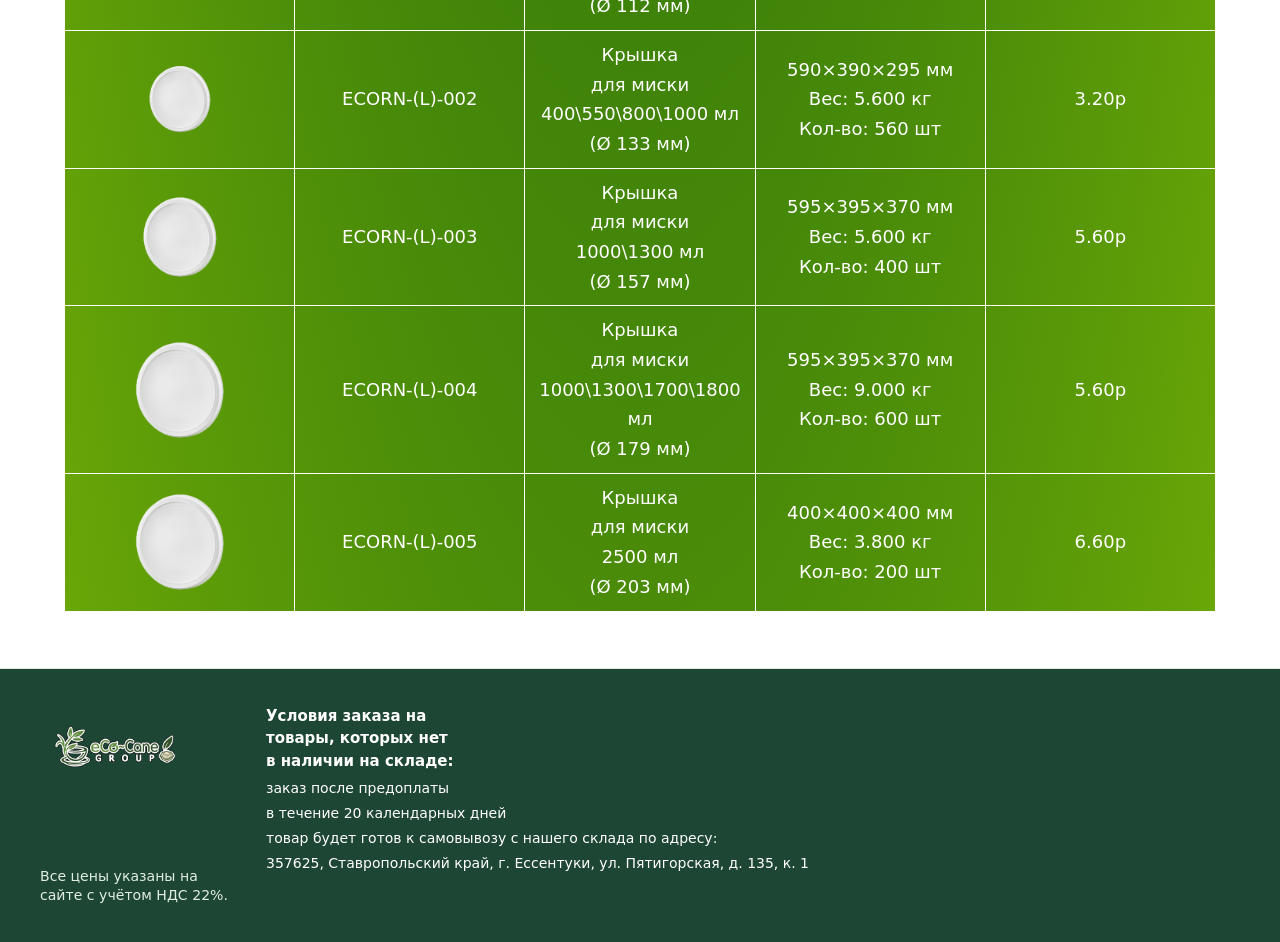
==== commit 31d97c66: "Remove duplicate messenger letter marks" ====
--- a/ECORN/index.html
+++ b/ECORN/index.html
@@ -1819,15 +1819,12 @@
                 
                 <div class="ecocane-header-messengers__links">
                     <a class="ecocane-header-messenger ecocane-header-messenger--whatsapp" href="#" aria-label="WhatsApp — ссылка будет добавлена" aria-disabled="true" tabindex="-1" title="Ссылка на WhatsApp будет добавлена">
-                        <span class="ecocane-header-messenger__icon" aria-hidden="true"><svg viewBox="0 0 24 24" focusable="false"><path d="M20.52 3.48A11.86 11.86 0 0 0 12.08 0C5.52 0 .18 5.34.18 11.9c0 2.1.55 4.15 1.6 5.96L.08 24l6.3-1.65a11.9 11.9 0 0 0 5.7 1.45h.01c6.56 0 11.9-5.34 11.9-11.9 0-3.18-1.24-6.17-3.47-8.42ZM12.09 21.8a9.9 9.9 0 0 1-5.04-1.38l-.36-.21-3.74.98 1-3.65-.24-.38a9.87 9.87 0 0 1-1.52-5.26c0-5.47 4.45-9.92 9.91-9.92 2.65 0 5.14 1.03 7.01 2.91a9.85 9.85 0 0 1 2.9 7.01c0 5.47-4.45 9.9-9.92 9.9Zm5.44-7.42c-.3-.15-1.76-.87-2.03-.97-.27-.1-.47-.15-.67.15-.2.3-.77.97-.94 1.17-.17.2-.35.22-.65.07-.3-.15-1.26-.46-2.4-1.48-.89-.8-1.49-1.78-1.66-2.08-.17-.3-.02-.46.13-.61.13-.13.3-.35.45-.52.15-.17.2-.3.3-.5.1-.2.05-.37-.03-.52-.07-.15-.67-1.62-.92-2.22-.24-.58-.49-.5-.67-.51h-.57c-.2 0-.52.07-.79.37-.27.3-1.04 1.02-1.04 2.49s1.07 2.89 1.22 3.09c.15.2 2.1 3.2 5.08 4.49.71.3 1.26.49 1.69.63.71.23 1.36.2 1.87.12.57-.08 1.76-.72 2.01-1.42.25-.7.25-1.3.17-1.42-.07-.13-.27-.2-.57-.35Z"/></svg></span>
                         <span class="ecocane-header-messenger__name">WA</span>
                     </a>
                     <a class="ecocane-header-messenger ecocane-header-messenger--telegram" href="#" aria-label="Telegram — ссылка будет добавлена" aria-disabled="true" tabindex="-1" title="Ссылка на Telegram будет добавлена">
-                        <span class="ecocane-header-messenger__icon" aria-hidden="true"><svg viewBox="0 0 24 24" focusable="false"><path d="M23.5 3.4 19.9 21c-.27 1.25-.98 1.56-1.98.97l-5.47-4.03-2.64 2.54c-.29.29-.53.53-1.09.53l.39-5.57L19.25 5.8c.45-.39-.1-.61-.7-.22L5.4 13.86.02 12.18c-1.17-.36-1.2-1.17.25-1.75L21.3 2.34c.97-.36 1.82.22 1.5 1.06Z"/></svg></span>
                         <span class="ecocane-header-messenger__name">TG</span>
                     </a>
                     <a class="ecocane-header-messenger ecocane-header-messenger--max" href="#" aria-label="MAX — ссылка будет добавлена" aria-disabled="true" tabindex="-1" title="Ссылка на MAX будет добавлена">
-                        <span class="ecocane-header-messenger__icon" aria-hidden="true">M</span>
                         <span class="ecocane-header-messenger__name">MAX</span>
                     </a>
                 </div>
--- a/ECORN/ECORN_files/responsive.css
+++ b/ECORN/ECORN_files/responsive.css
@@ -579,202 +579,195 @@
   .ecocane-header-email__address { max-width:68px; font-size:7px; }
 }
 
-/* Итоговая компоновка шапки: контакты слева, вертикальные мессенджеры справа. */
-.ecocane-header-contacts {
-  display: grid;
-  grid-template-columns: minmax(0, 1fr) 40px;
-  grid-template-rows: repeat(2, minmax(0, 1fr));
-  align-items: center;
-  align-content: center;
-  column-gap: 8px;
-  row-gap: 3px;
-  min-width: 0;
-  margin-right: 0;
-}
-
-.ecocane-header-phone {
-  grid-column: 1;
-  grid-row: 1;
-  min-width: 0;
-}
-
-.ecocane-header-email {
-  grid-column: 1;
-  grid-row: 2;
-  min-width: 0;
-}
-
-.ecocane-header-messengers {
-  grid-column: 2;
-  grid-row: 1 / span 2;
-  align-self: center;
-  justify-self: end;
-  margin: 0;
-}
-
-.ecocane-header-messengers__links {
-  display: flex;
-  flex-direction: column;
-  align-items: stretch;
-  gap: 3px;
-}
-
-.ecocane-header-messenger {
-  box-sizing: border-box;
-  justify-content: center;
-  width: 40px;
-  min-width: 40px;
-  min-height: 21px;
-  padding: 2px 3px;
-  border-radius: 6px;
-  gap: 0;
-}
-
-.ecocane-header-messenger__icon {
-  display: none;
-}
-
-.ecocane-header-email__details,
-.ecocane-header-phone__details {
-  min-width: 0;
-}
-
-.ecocane-header-email__address {
-  display: block;
-  max-width: none;
-  overflow: visible;
-  text-overflow: clip;
-  white-space: normal;
-  overflow-wrap: anywhere;
-}
-
-/* Возвращаем компактную высоту верхней части шапки. */
-@media (max-width: 1100px) {
+
+/* Финальная структура шапки прайса: логотип, контакты, вертикальные мессенджеры; навигация отдельной строкой. */
+.ecocane-header {
+  display: grid !important;
+  grid-template-columns: 180px minmax(0, 1fr) 50px !important;
+  grid-template-rows: 34px 34px auto !important;
+  grid-template-areas:
+    "brand phone messengers"
+    "brand email messengers"
+    "nav nav nav" !important;
+  align-items: center !important;
+  column-gap: 12px !important;
+  row-gap: 2px !important;
+  padding: 8px 18px !important;
+  box-sizing: border-box !important;
+}
+.ecocane-header > .ecocane-brand {
+  grid-area: brand !important;
+  justify-self: start !important;
+  align-self: center !important;
+  width: 170px !important;
+  max-width: 100% !important;
+  height: auto !important;
+  max-height: 68px !important;
+  padding: 0 !important;
+  margin: 0 !important;
+}
+.ecocane-header > .ecocane-brand img {
+  display: block !important;
+  width: 100% !important;
+  max-width: 100% !important;
+  max-height: 68px !important;
+  height: auto !important;
+  object-fit: contain !important;
+}
+.ecocane-header > .ecocane-category-nav {
+  grid-area: nav !important;
+  display: flex !important;
+  justify-content: center !important;
+  flex-wrap: wrap !important;
+  gap: 4px 14px !important;
+  width: 100% !important;
+  min-width: 0 !important;
+  margin: 0 !important;
+  padding: 5px 0 0 !important;
+}
+.ecocane-header > .wp-block-group.is-nowrap.is-layout-flex {
+  display: contents !important;
+}
+.ecocane-header .ecocane-header-contacts {
+  display: contents !important;
+}
+.ecocane-header .ecocane-header-phone {
+  grid-area: phone !important;
+  display: flex !important;
+  align-items: center !important;
+  min-width: 0 !important;
+  gap: 7px !important;
+  margin: 0 !important;
+}
+.ecocane-header .ecocane-header-email {
+  grid-area: email !important;
+  display: flex !important;
+  align-items: center !important;
+  min-width: 0 !important;
+  gap: 7px !important;
+  margin: 0 !important;
+  white-space: normal !important;
+}
+.ecocane-header .ecocane-header-phone__details,
+.ecocane-header .ecocane-header-email__details {
+  display: flex !important;
+  flex-direction: column !important;
+  min-width: 0 !important;
+  gap: 1px !important;
+}
+.ecocane-header .ecocane-header-phone__label,
+.ecocane-header .ecocane-header-email__label {
+  display: none !important;
+}
+.ecocane-header .ecocane-header-phone__number,
+.ecocane-header .ecocane-header-email__address {
+  display: block !important;
+  max-width: 100% !important;
+  overflow: visible !important;
+  text-overflow: clip !important;
+  white-space: nowrap !important;
+  overflow-wrap: normal !important;
+  font-size: 11px !important;
+  line-height: 1.2 !important;
+}
+.ecocane-header .ecocane-header-messengers {
+  grid-area: messengers !important;
+  display: flex !important;
+  align-self: center !important;
+  justify-self: end !important;
+  margin: 0 !important;
+  min-width: 0 !important;
+}
+.ecocane-header .ecocane-header-messengers__links {
+  display: flex !important;
+  flex-direction: column !important;
+  align-items: stretch !important;
+  gap: 3px !important;
+}
+.ecocane-header .ecocane-header-messenger {
+  display: inline-flex !important;
+  justify-content: center !important;
+  align-items: center !important;
+  box-sizing: border-box !important;
+  width: 46px !important;
+  min-width: 46px !important;
+  min-height: 19px !important;
+  padding: 2px 4px !important;
+  border-radius: 6px !important;
+  font-size: 9px !important;
+  gap: 0 !important;
+}
+.ecocane-header .ecocane-header-messenger__icon {
+  display: none !important;
+}
+.ecocane-header .ecocane-header-messenger__name {
+  display: inline !important;
+}
+.ecocane-header .wc-block-mini-cart,
+.ecocane-header .wp-block-woocommerce-mini-cart,
+.ecocane-header .wp-block-woocommerce-customer-account {
+  display: none !important;
+}
+@media (max-width: 820px) {
   .ecocane-header {
-    grid-template-rows: 90px;
-  }
-
-  .ecocane-header-contacts {
-    column-gap: 6px;
-    row-gap: 2px;
-  }
-
-  .ecocane-header-messengers__links {
-    gap: 2px;
-  }
-
-  .ecocane-header-messenger {
-    min-height: 20px;
-  }
-}
-
-@media (max-width: 782px) {
-  .ecocane-header-contacts {
-    grid-template-columns: minmax(0, 1fr) 34px;
-    column-gap: 4px;
-  }
-
-  .ecocane-header-messenger {
-    width: 34px;
-    min-width: 34px;
-    min-height: 19px;
-    font-size: 9px;
-  }
-
-  .ecocane-header-phone__number {
-    font-size: 10px;
-  }
-
-  .ecocane-header-email__address {
-    font-size: 9px;
-  }
-}
-
-@media (max-width: 520px) {
+    grid-template-columns: 132px minmax(0, 1fr) 44px !important;
+    grid-template-rows: 31px 31px auto !important;
+    column-gap: 8px !important;
+    row-gap: 2px !important;
+    padding: 7px 12px !important;
+  }
+  .ecocane-header > .ecocane-brand { width: 126px !important; max-height: 58px !important; }
+  .ecocane-header > .ecocane-brand img { max-height: 58px !important; }
+  .ecocane-header .ecocane-header-phone,
+  .ecocane-header .ecocane-header-email { gap: 5px !important; }
+  .ecocane-header .ecocane-header-phone__icon,
+  .ecocane-header .ecocane-header-email__icon {
+    flex: 0 0 21px !important;
+    width: 21px !important;
+    height: 21px !important;
+  }
+  .ecocane-header .ecocane-header-phone__icon svg,
+  .ecocane-header .ecocane-header-email__icon svg { width: 15px !important; height: 15px !important; }
+  .ecocane-header .ecocane-header-phone__number,
+  .ecocane-header .ecocane-header-email__address { font-size: 9px !important; }
+  .ecocane-header .ecocane-header-messenger {
+    width: 42px !important;
+    min-width: 42px !important;
+    min-height: 18px !important;
+    font-size: 8px !important;
+  }
+  .ecocane-header > .ecocane-category-nav { gap: 4px 10px !important; padding-top: 4px !important; }
+  .ecocane-header > .ecocane-category-nav a { font-size: 11px !important; }
+}
+@media (max-width: 420px) {
   .ecocane-header {
-    grid-template-rows: 78px;
-  }
-
-  .ecocane-header-contacts {
-    grid-template-columns: minmax(0, 1fr) 30px;
-    column-gap: 3px;
-    row-gap: 2px;
-  }
-
-  .ecocane-header-phone,
-  .ecocane-header-email {
-    gap: 2px;
-  }
-
-  .ecocane-header-phone__icon,
-  .ecocane-header-email__icon {
-    flex-basis: 18px;
-    width: 18px;
-    height: 18px;
-  }
-
-  .ecocane-header-phone__icon svg,
-  .ecocane-header-email__icon svg {
-    width: 14px;
-    height: 14px;
-  }
-
-  .ecocane-header-phone__number {
-    font-size: 9px;
-  }
-
-  .ecocane-header-email__address {
-    font-size: 8px;
-    line-height: 1.1;
-  }
-
-  .ecocane-header-messenger {
-    width: 30px;
-    min-width: 30px;
-    min-height: 18px;
-    font-size: 8px;
-  }
-}
-
-@media (max-width: 359px) {
-  .ecocane-header {
-    grid-template-rows: 72px;
-  }
-
-  .ecocane-header-contacts {
-    grid-template-columns: minmax(0, 1fr) 28px;
-    column-gap: 2px;
-  }
-
-  .ecocane-header-email__icon {
-    display: none;
-  }
-
-  .ecocane-header-phone__icon {
-    flex-basis: 16px;
-    width: 16px;
-    height: 16px;
-  }
-
-  .ecocane-header-phone__icon svg {
-    width: 13px;
-    height: 13px;
-  }
-
-  .ecocane-header-phone__number {
-    font-size: 8px;
-  }
-
-  .ecocane-header-email__address {
-    font-size: 7.5px;
-    overflow-wrap: anywhere;
-  }
-
-  .ecocane-header-messenger {
-    width: 28px;
-    min-width: 28px;
-    min-height: 17px;
-    font-size: 7.5px;
-  }
-}
-
+    grid-template-columns: 112px minmax(0, 1fr) 38px !important;
+    grid-template-rows: 29px 29px auto !important;
+    column-gap: 6px !important;
+    padding: 6px 9px !important;
+  }
+  .ecocane-header > .ecocane-brand { width: 108px !important; max-height: 50px !important; }
+  .ecocane-header > .ecocane-brand img { max-height: 50px !important; }
+  .ecocane-header .ecocane-header-phone,
+  .ecocane-header .ecocane-header-email { gap: 3px !important; }
+  .ecocane-header .ecocane-header-phone__icon,
+  .ecocane-header .ecocane-header-email__icon {
+    flex: 0 0 17px !important;
+    width: 17px !important;
+    height: 17px !important;
+  }
+  .ecocane-header .ecocane-header-phone__icon svg,
+  .ecocane-header .ecocane-header-email__icon svg { width: 13px !important; height: 13px !important; }
+  .ecocane-header .ecocane-header-phone__number,
+  .ecocane-header .ecocane-header-email__address { font-size: 8px !important; }
+  .ecocane-header .ecocane-header-messenger {
+    width: 36px !important;
+    min-width: 36px !important;
+    min-height: 17px !important;
+    font-size: 7.5px !important;
+  }
+  .ecocane-header .ecocane-header-messengers__links { gap: 2px !important; }
+  .ecocane-header > .ecocane-category-nav { gap: 3px 8px !important; }
+  .ecocane-header > .ecocane-category-nav a { font-size: 10px !important; }
+}
+
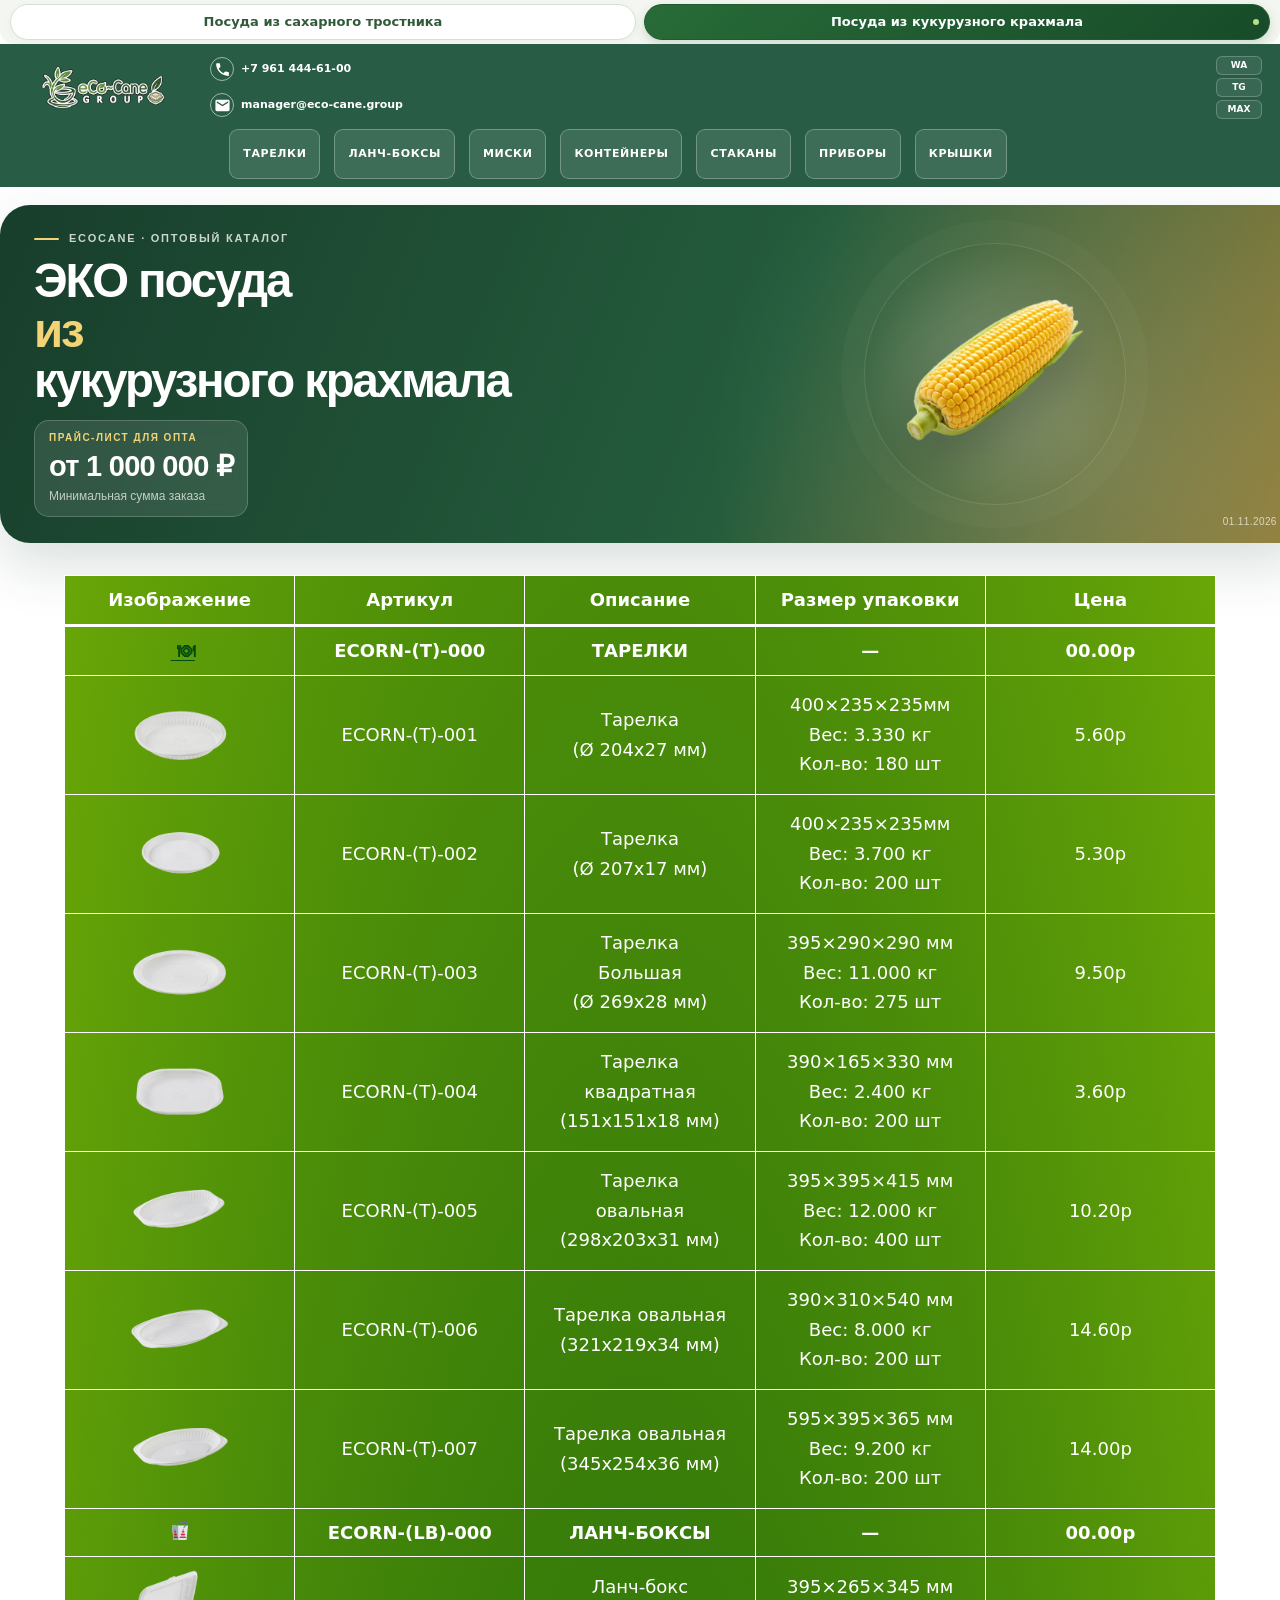
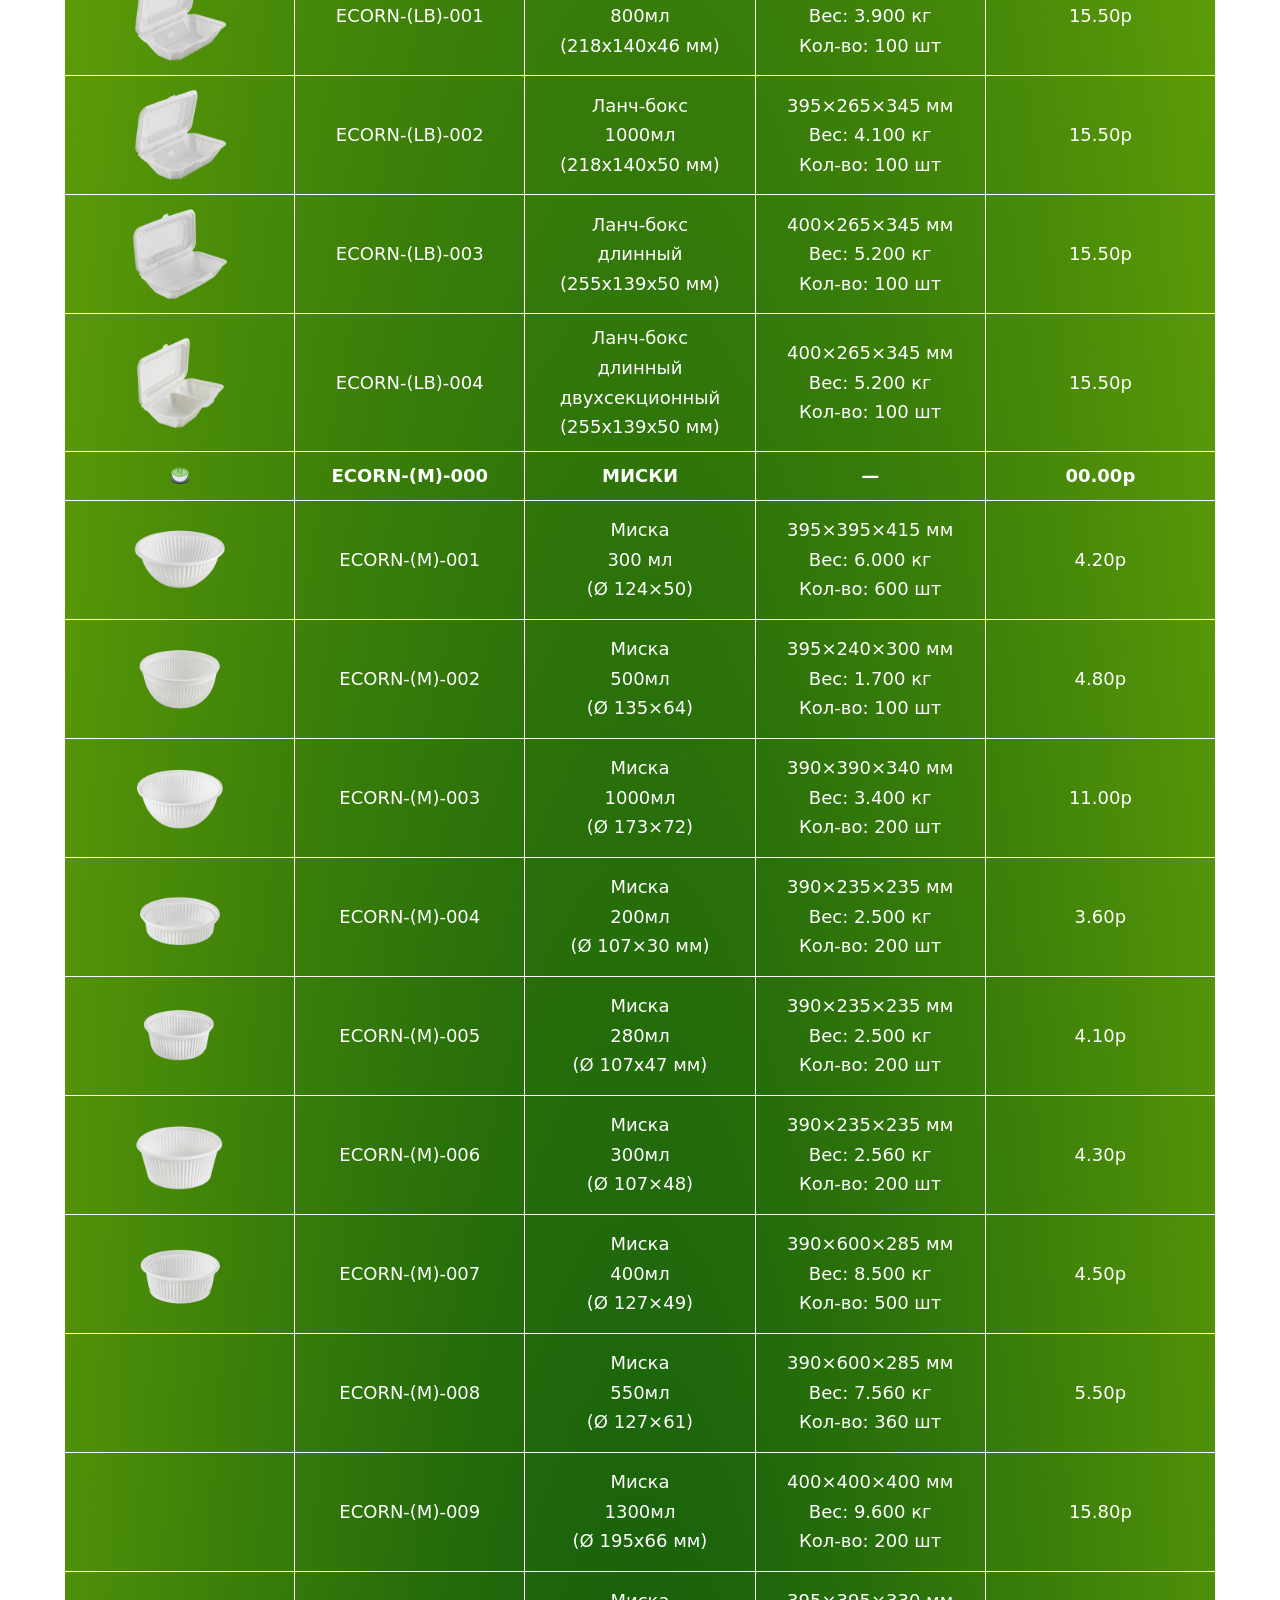
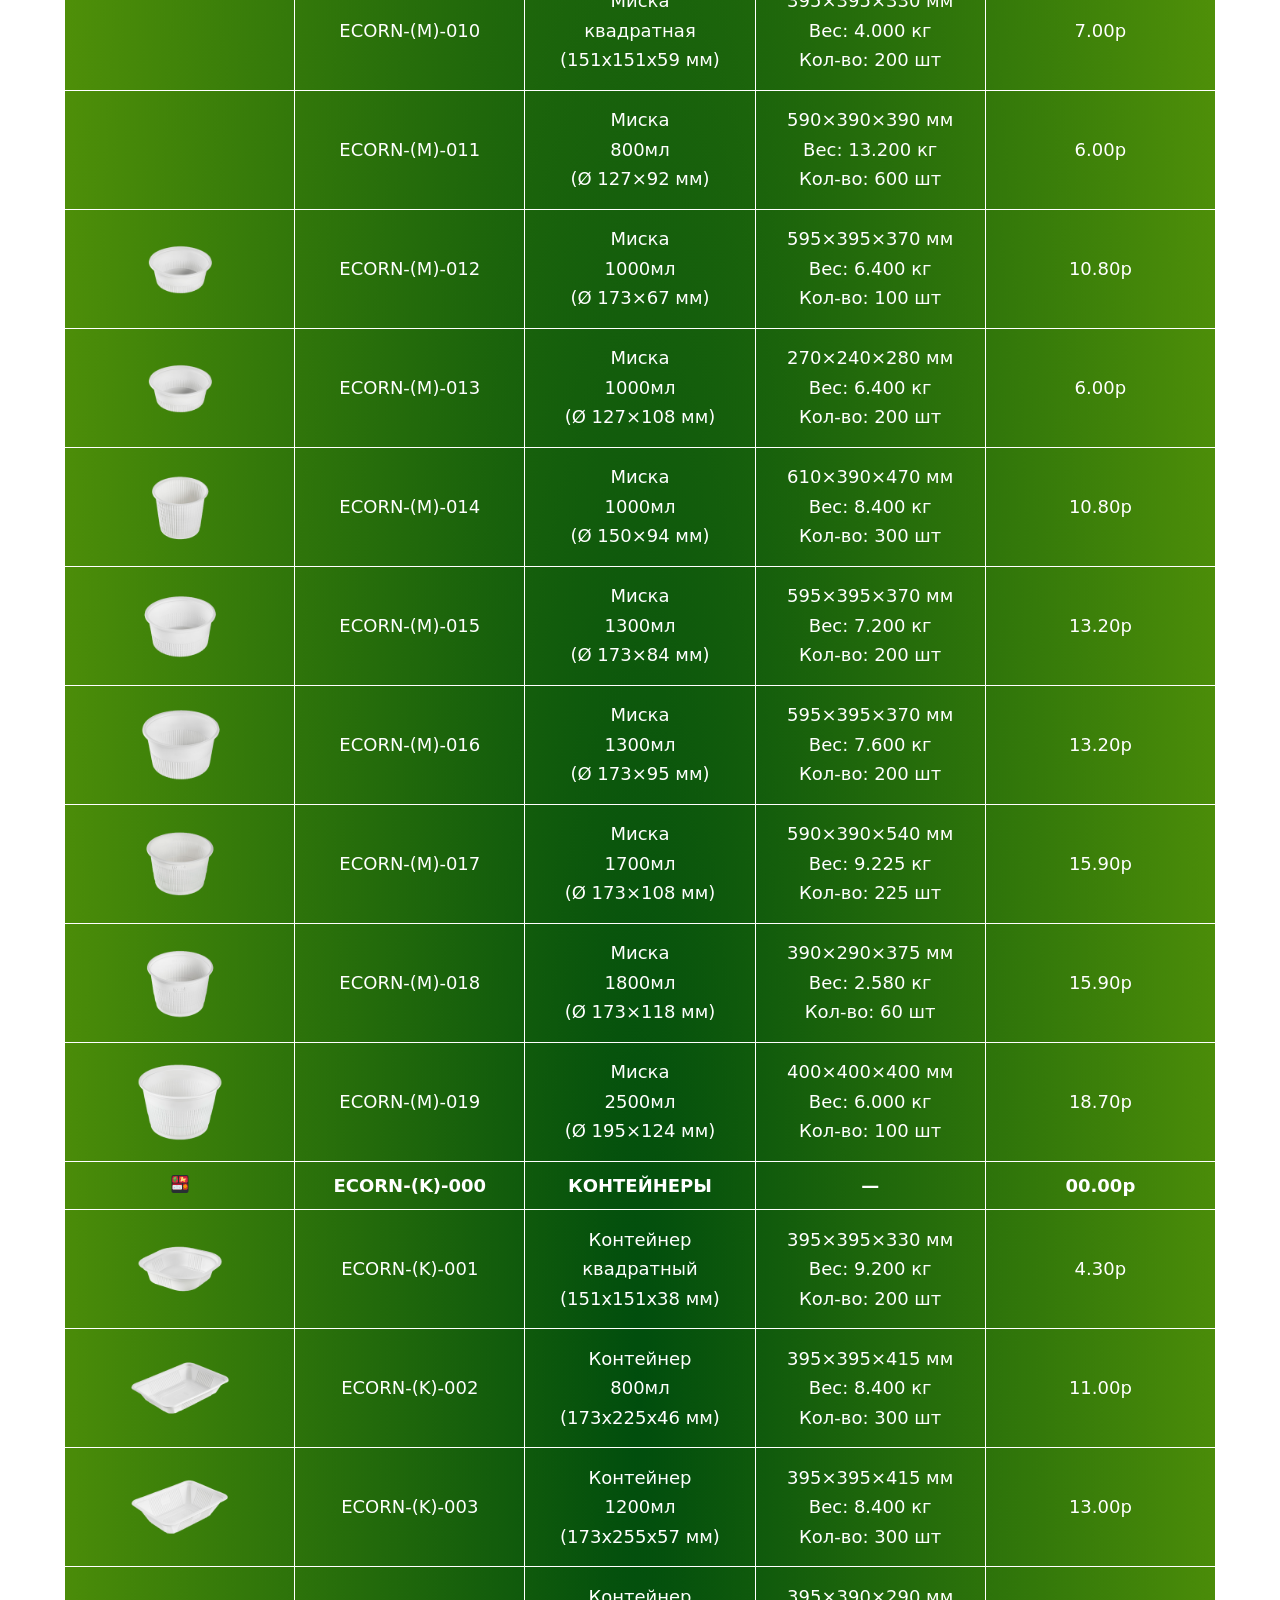
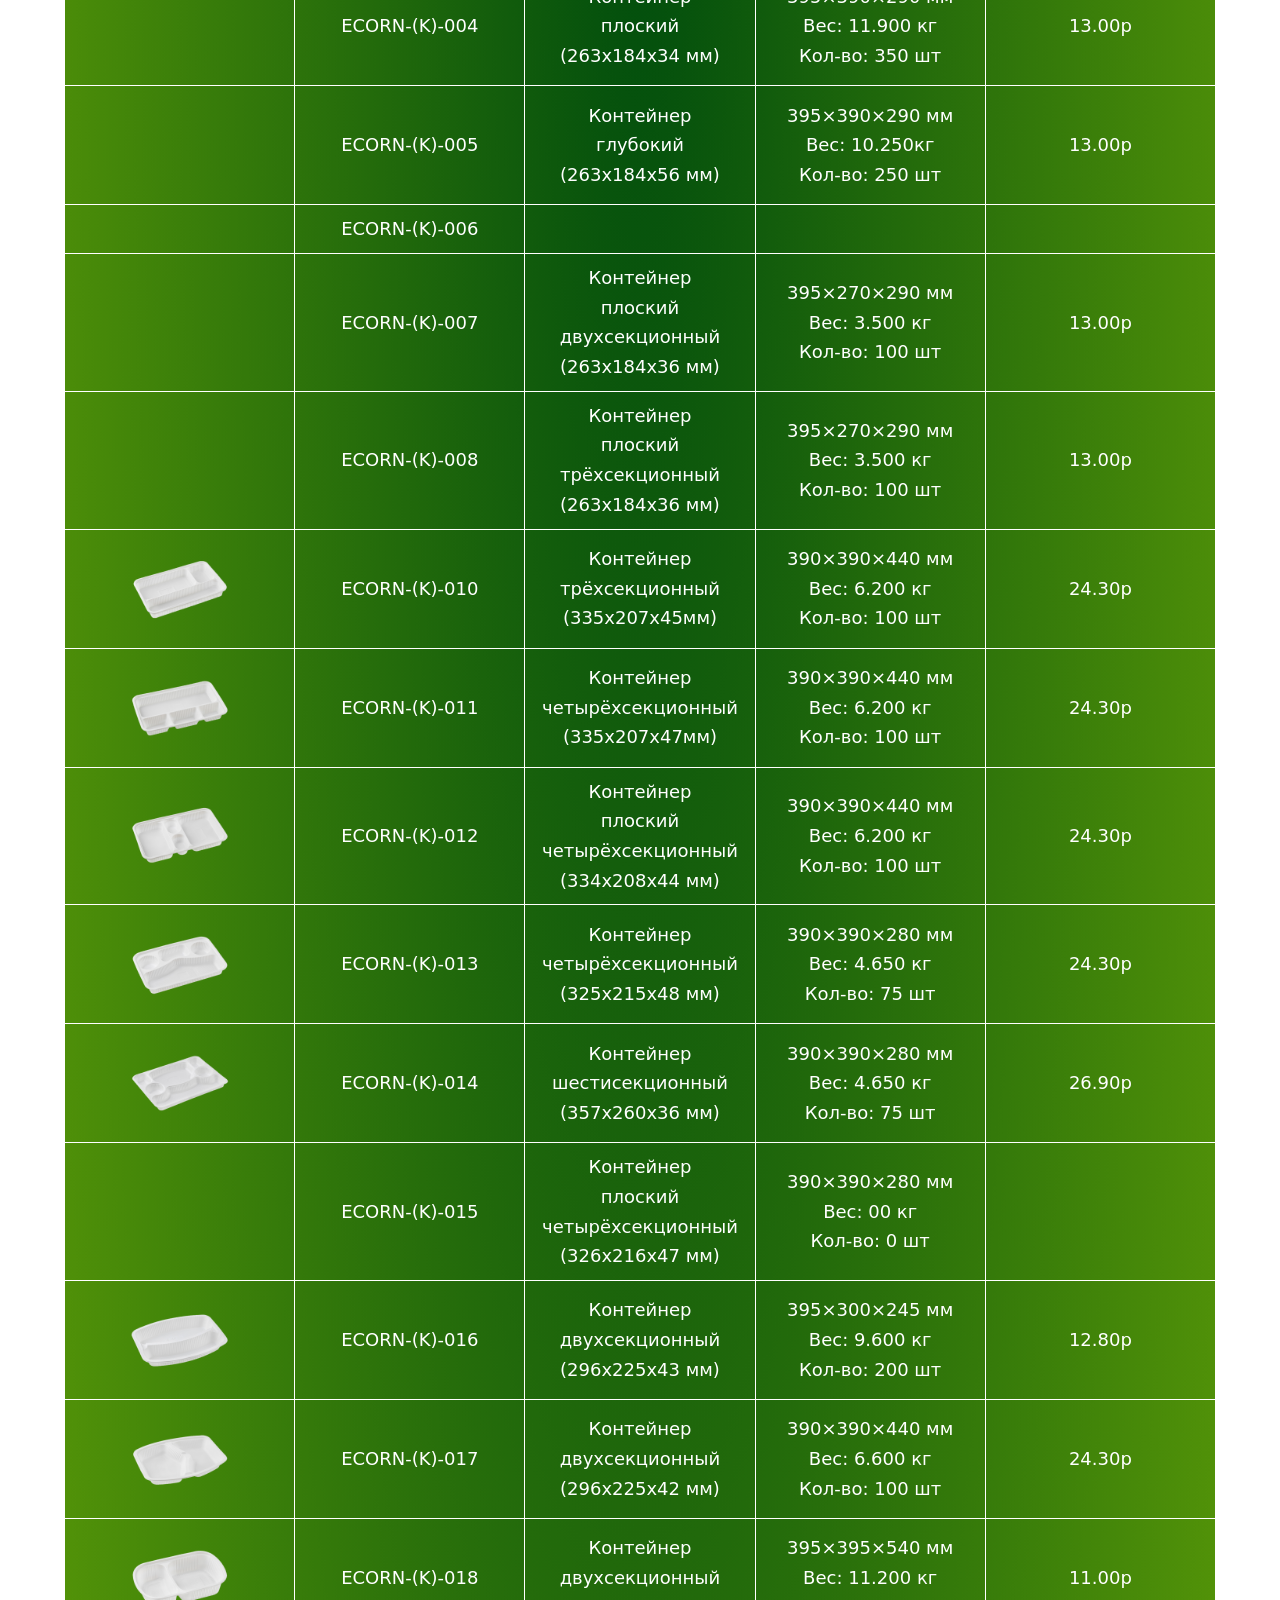
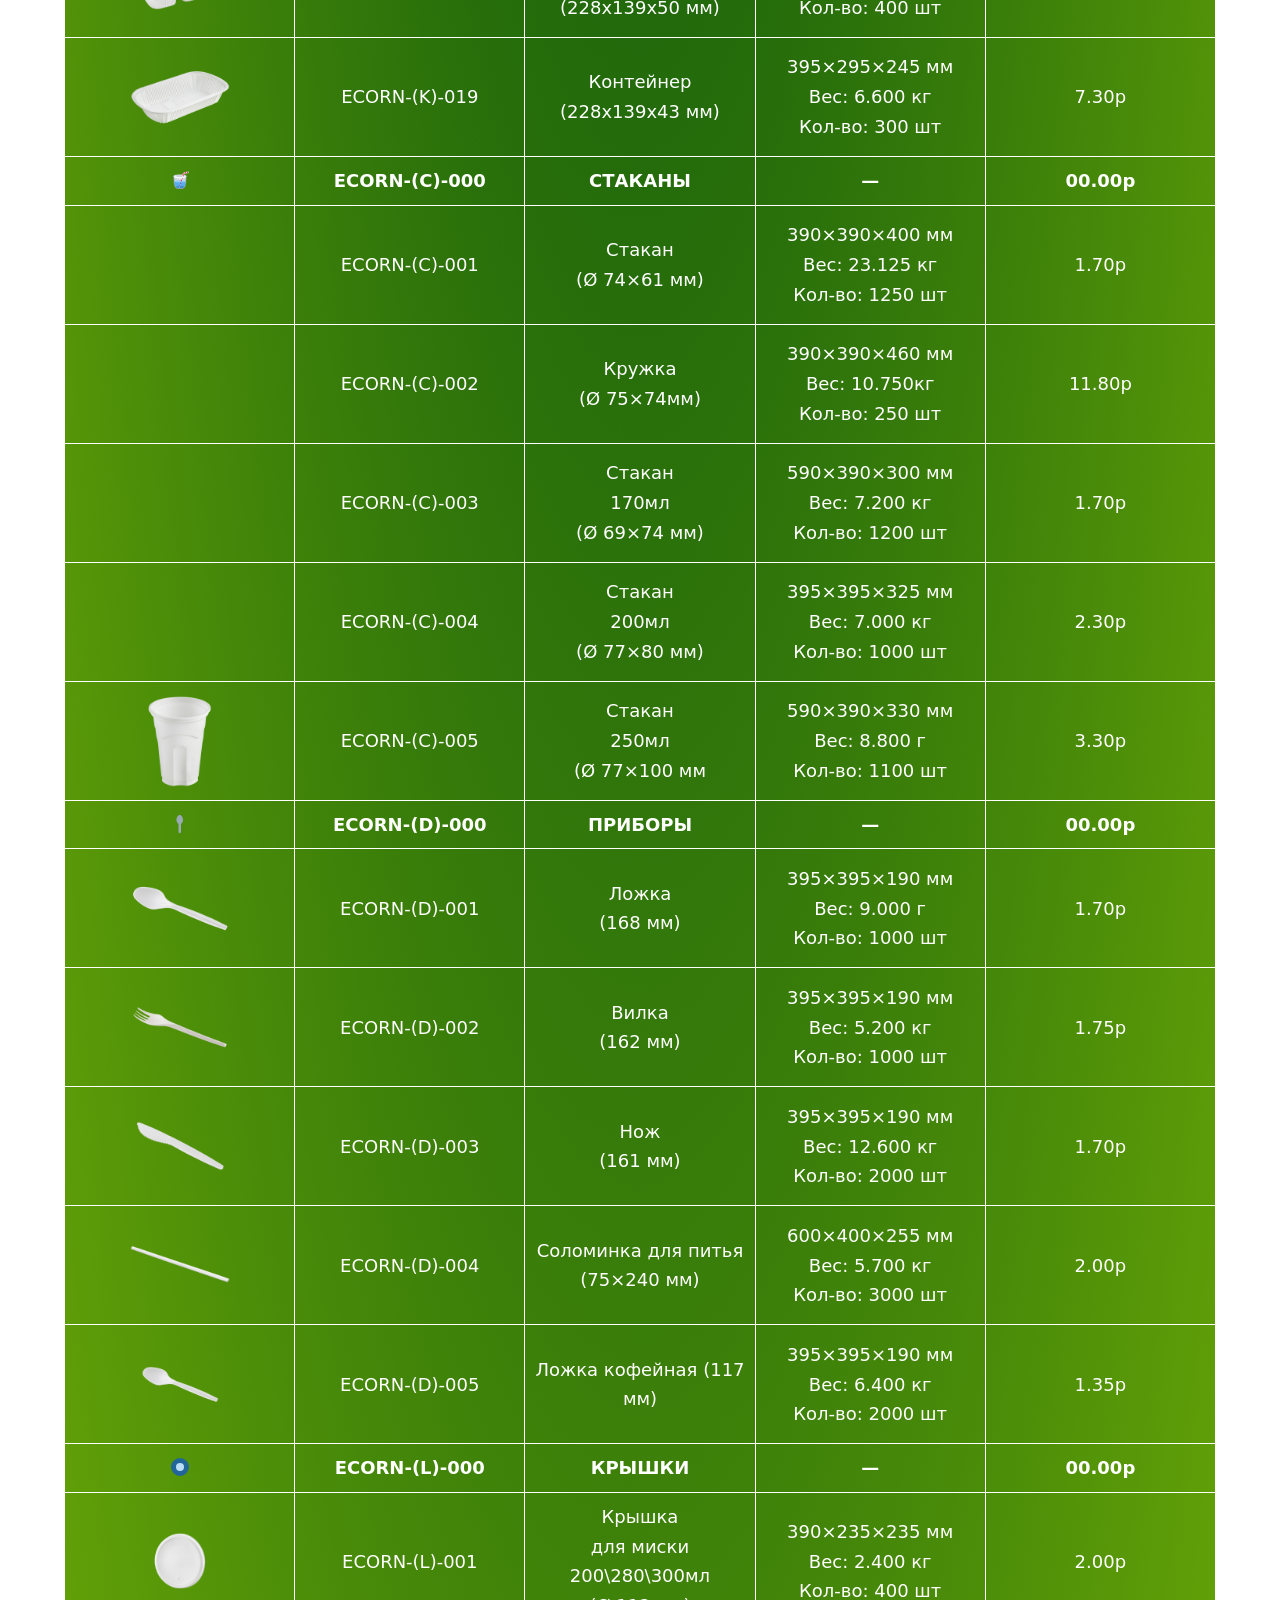
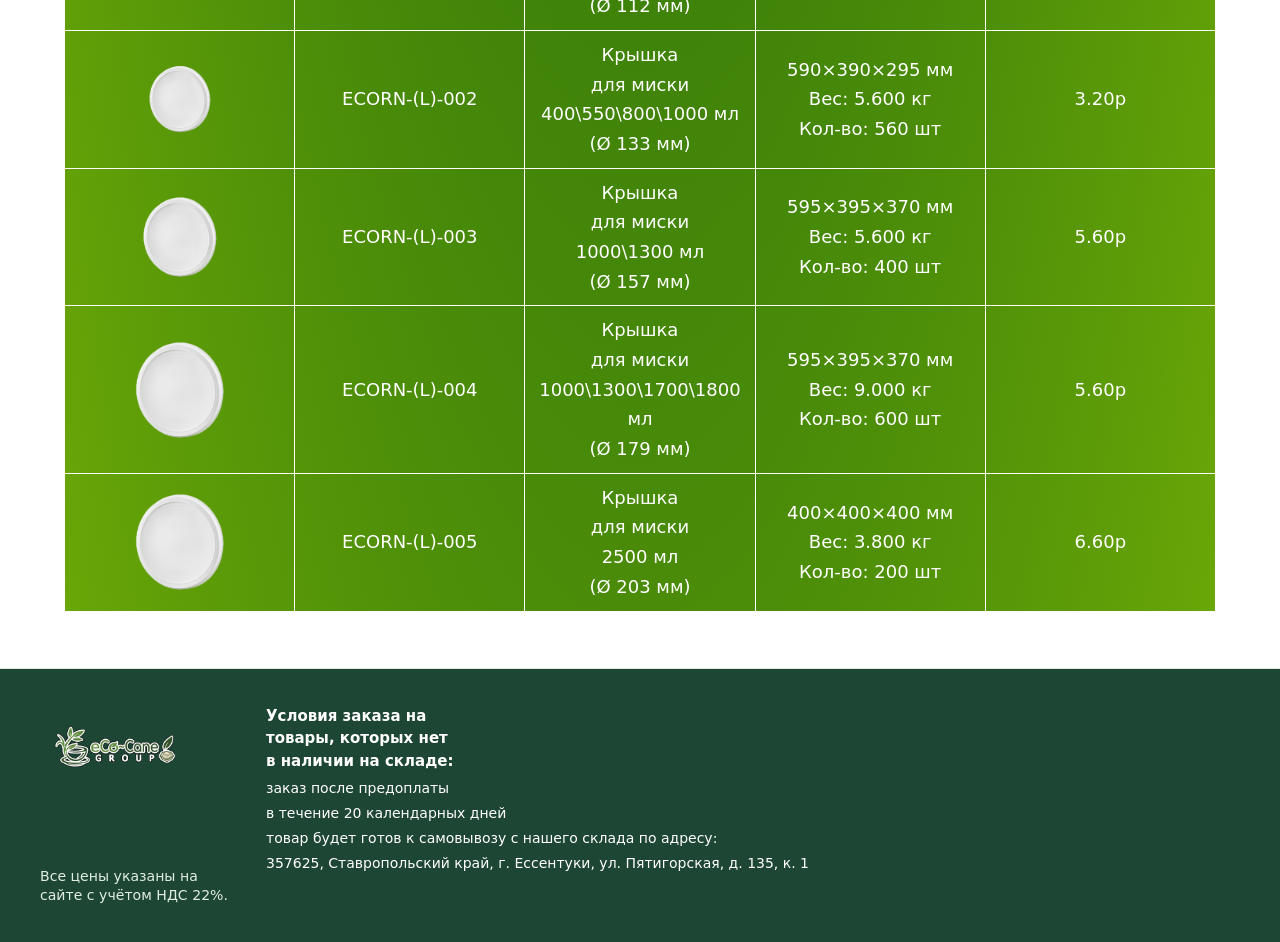
==== commit 8c374b36: "Fix price-list header layout and restore contact typography" ====
--- a/ECORN/index.html
+++ b/ECORN/index.html
@@ -1806,7 +1806,7 @@
 <div class="wp-block-group is-nowrap is-layout-flex wp-container-core-group-is-layout-f56f613f wp-block-group-is-layout-flex">
 			
 			<div class="ecocane-header-contacts">
-			<div class="ecocane-header-phone">
+<div class="ecocane-header-phone">
 				<a class="ecocane-header-phone__icon" href="tel:+79614446100" aria-label="+7 961 444-61-00">
 					<svg xmlns="http://www.w3.org/2000/svg" viewBox="0 0 24 24" aria-hidden="true" focusable="false"><path d="M6.62 10.79a15.05 15.05 0 0 0 6.59 6.59l2.2-2.2a1 1 0 0 1 1.02-.24c1.12.37 2.33.57 3.57.57a1 1 0 0 1 1 1V20a1 1 0 0 1-1 1C10.61 21 3 13.39 3 4a1 1 0 0 1 1-1h3.5a1 1 0 0 1 1 1c0 1.24.2 2.45.57 3.57a1 1 0 0 1-.25 1.02l-2.2 2.2Z"/></svg>
 				</a>
@@ -1814,8 +1814,16 @@
 					<a class="ecocane-header-phone__number" href="tel:+79614446100">+7 961 444-61-00</a>
 				</div>
 			</div>
-
-			<div class="ecocane-header-messengers" aria-label="Связь через мессенджеры">
+<div class="ecocane-header-email">
+				<a class="ecocane-header-email__icon" href="mailto:manager@eco-cane.group" aria-label="manager@eco-cane.group">
+					<svg xmlns="http://www.w3.org/2000/svg" viewBox="0 0 24 24" aria-hidden="true" focusable="false"><path d="M20 4H4a2 2 0 0 0-2 2v12a2 2 0 0 0 2 2h16a2 2 0 0 0 2-2V6a2 2 0 0 0-2-2Zm0 4-8 5-8-5V6l8 5 8-5v2Z"/></svg>
+				</a>
+				<div class="ecocane-header-email__details">
+					<a class="ecocane-header-email__address" href="mailto:manager@eco-cane.group">manager@eco-cane.group</a>
+				</div>
+			</div>
+</div>
+<div class="ecocane-header-messengers" aria-label="Связь через мессенджеры">
                 
                 <div class="ecocane-header-messengers__links">
                     <a class="ecocane-header-messenger ecocane-header-messenger--whatsapp" href="#" aria-label="WhatsApp — ссылка будет добавлена" aria-disabled="true" tabindex="-1" title="Ссылка на WhatsApp будет добавлена">
@@ -1829,15 +1837,6 @@
                     </a>
                 </div>
             </div>
-			<div class="ecocane-header-email">
-				<a class="ecocane-header-email__icon" href="mailto:manager@eco-cane.group" aria-label="manager@eco-cane.group">
-					<svg xmlns="http://www.w3.org/2000/svg" viewBox="0 0 24 24" aria-hidden="true" focusable="false"><path d="M20 4H4a2 2 0 0 0-2 2v12a2 2 0 0 0 2 2h16a2 2 0 0 0 2-2V6a2 2 0 0 0-2-2Zm0 4-8 5-8-5V6l8 5 8-5v2Z"/></svg>
-				</a>
-				<div class="ecocane-header-email__details">
-					<a class="ecocane-header-email__address" href="mailto:manager@eco-cane.group">manager@eco-cane.group</a>
-				</div>
-			</div>
-		</div>
 
 			
 
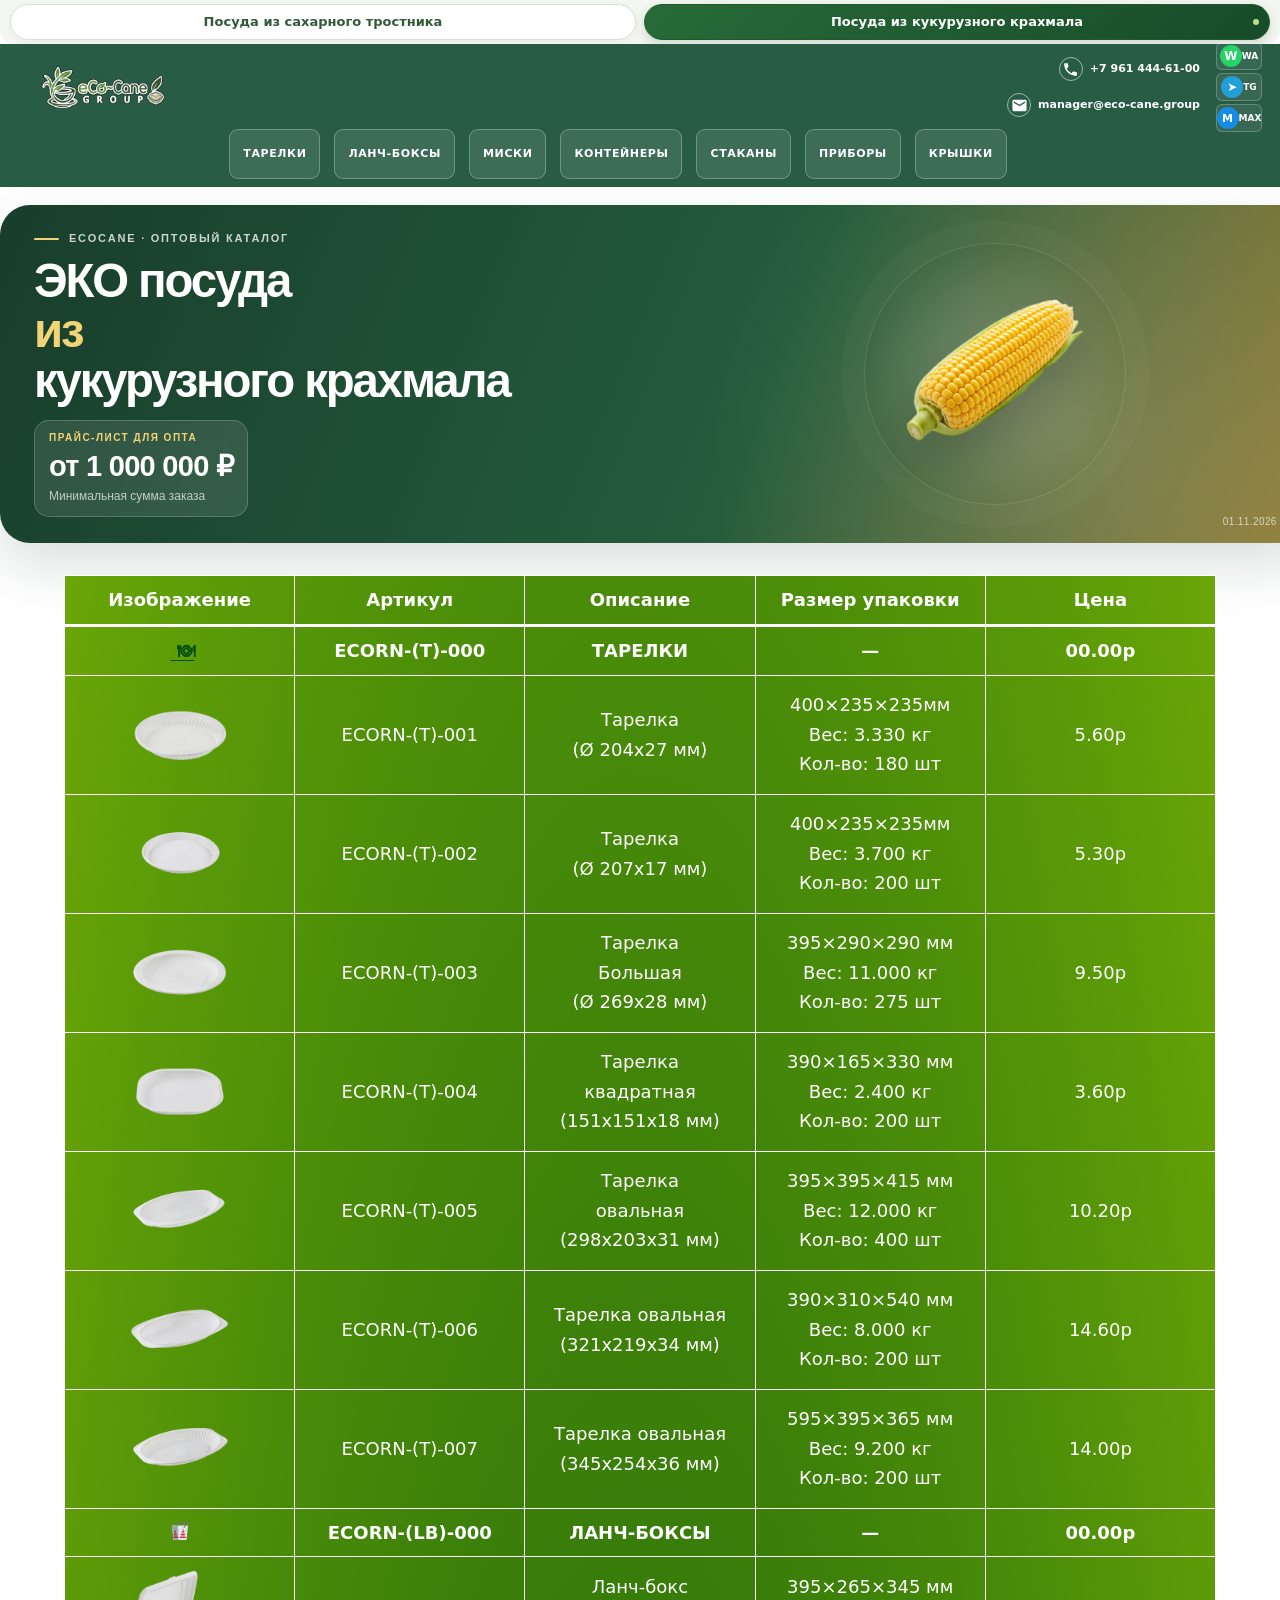
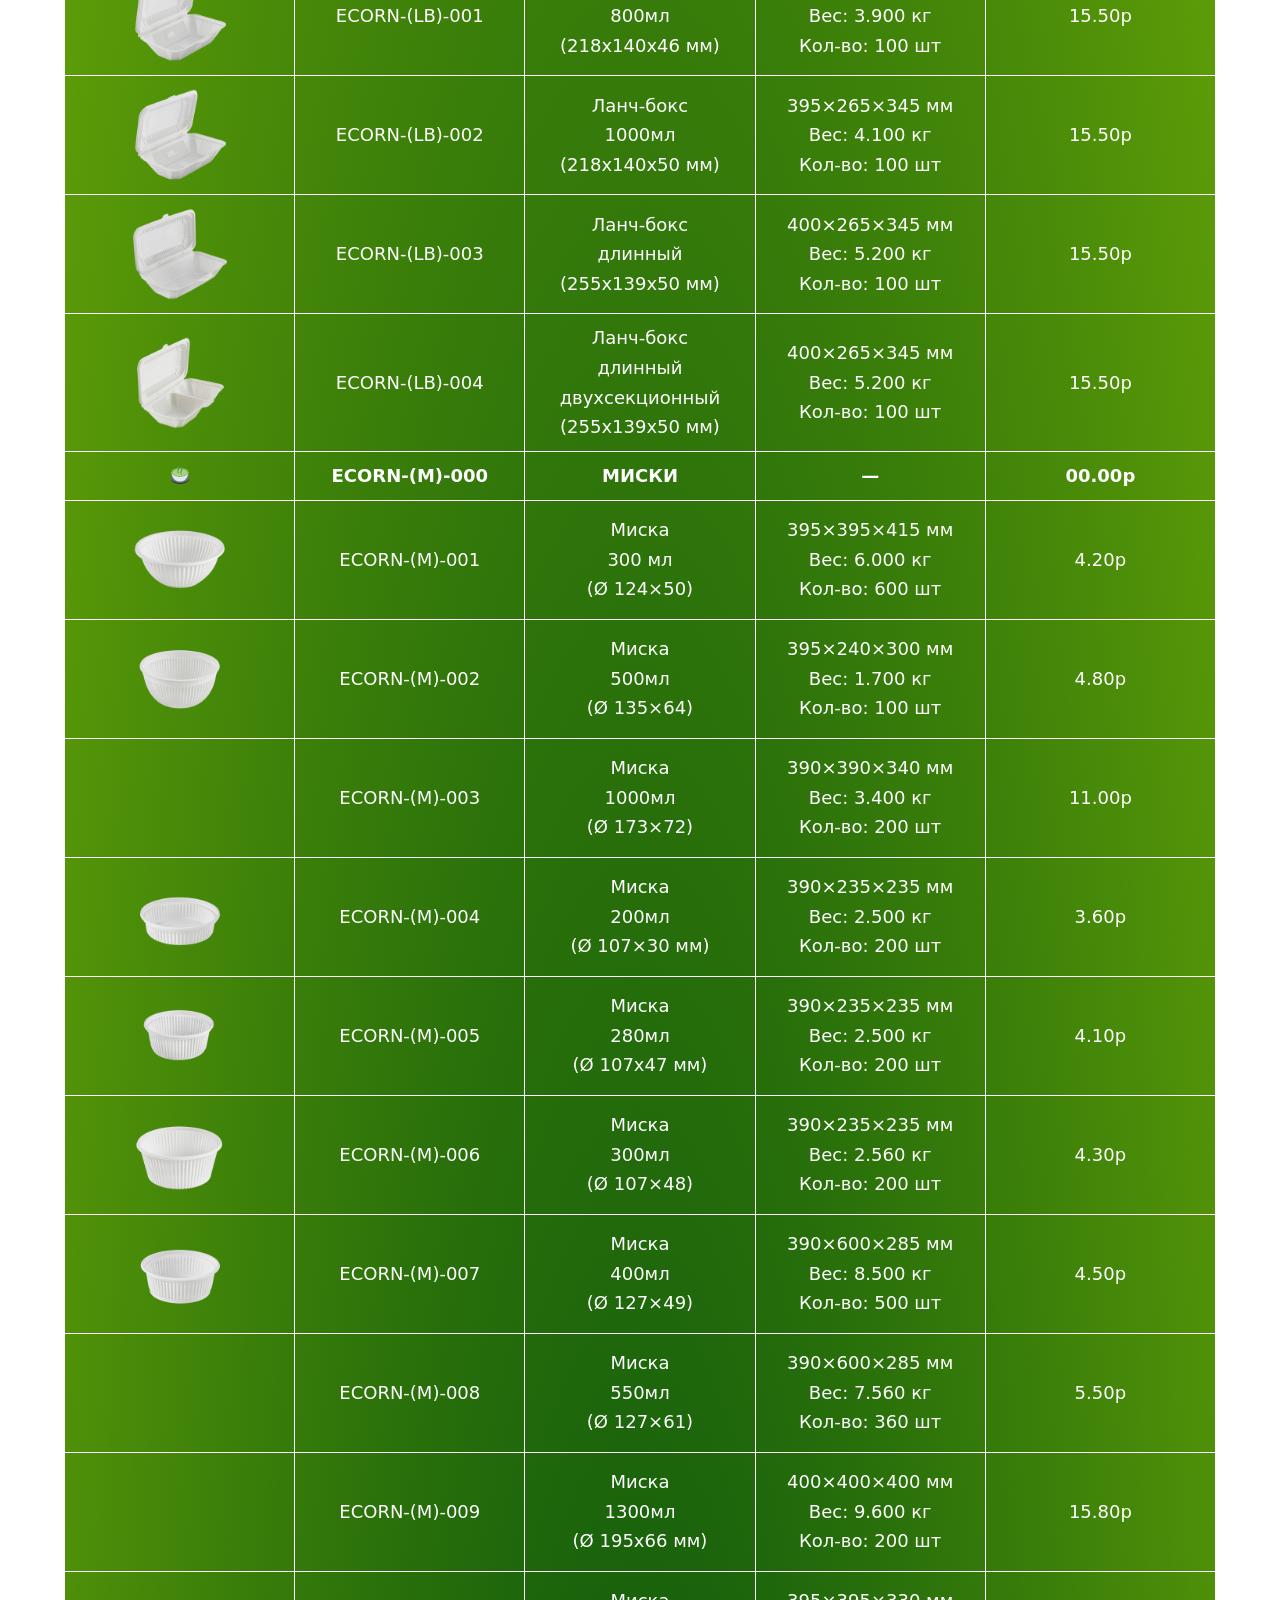
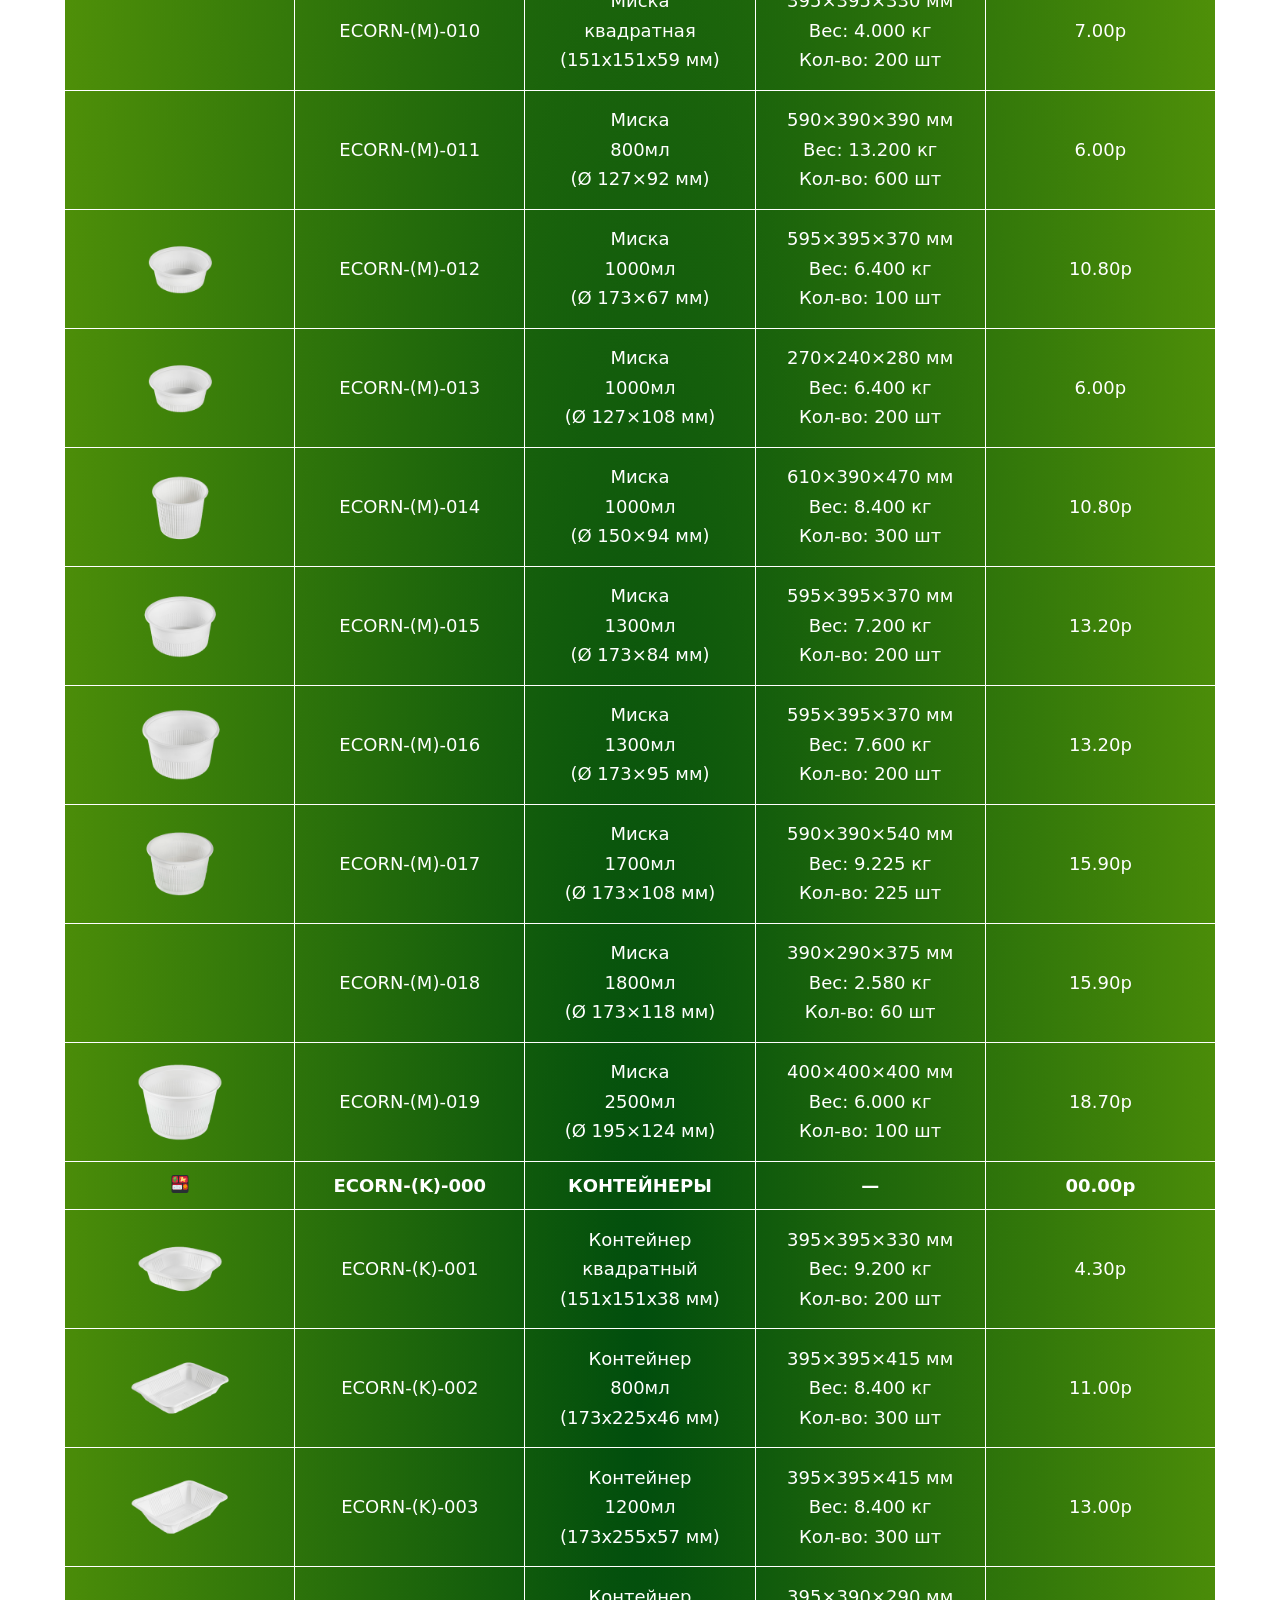
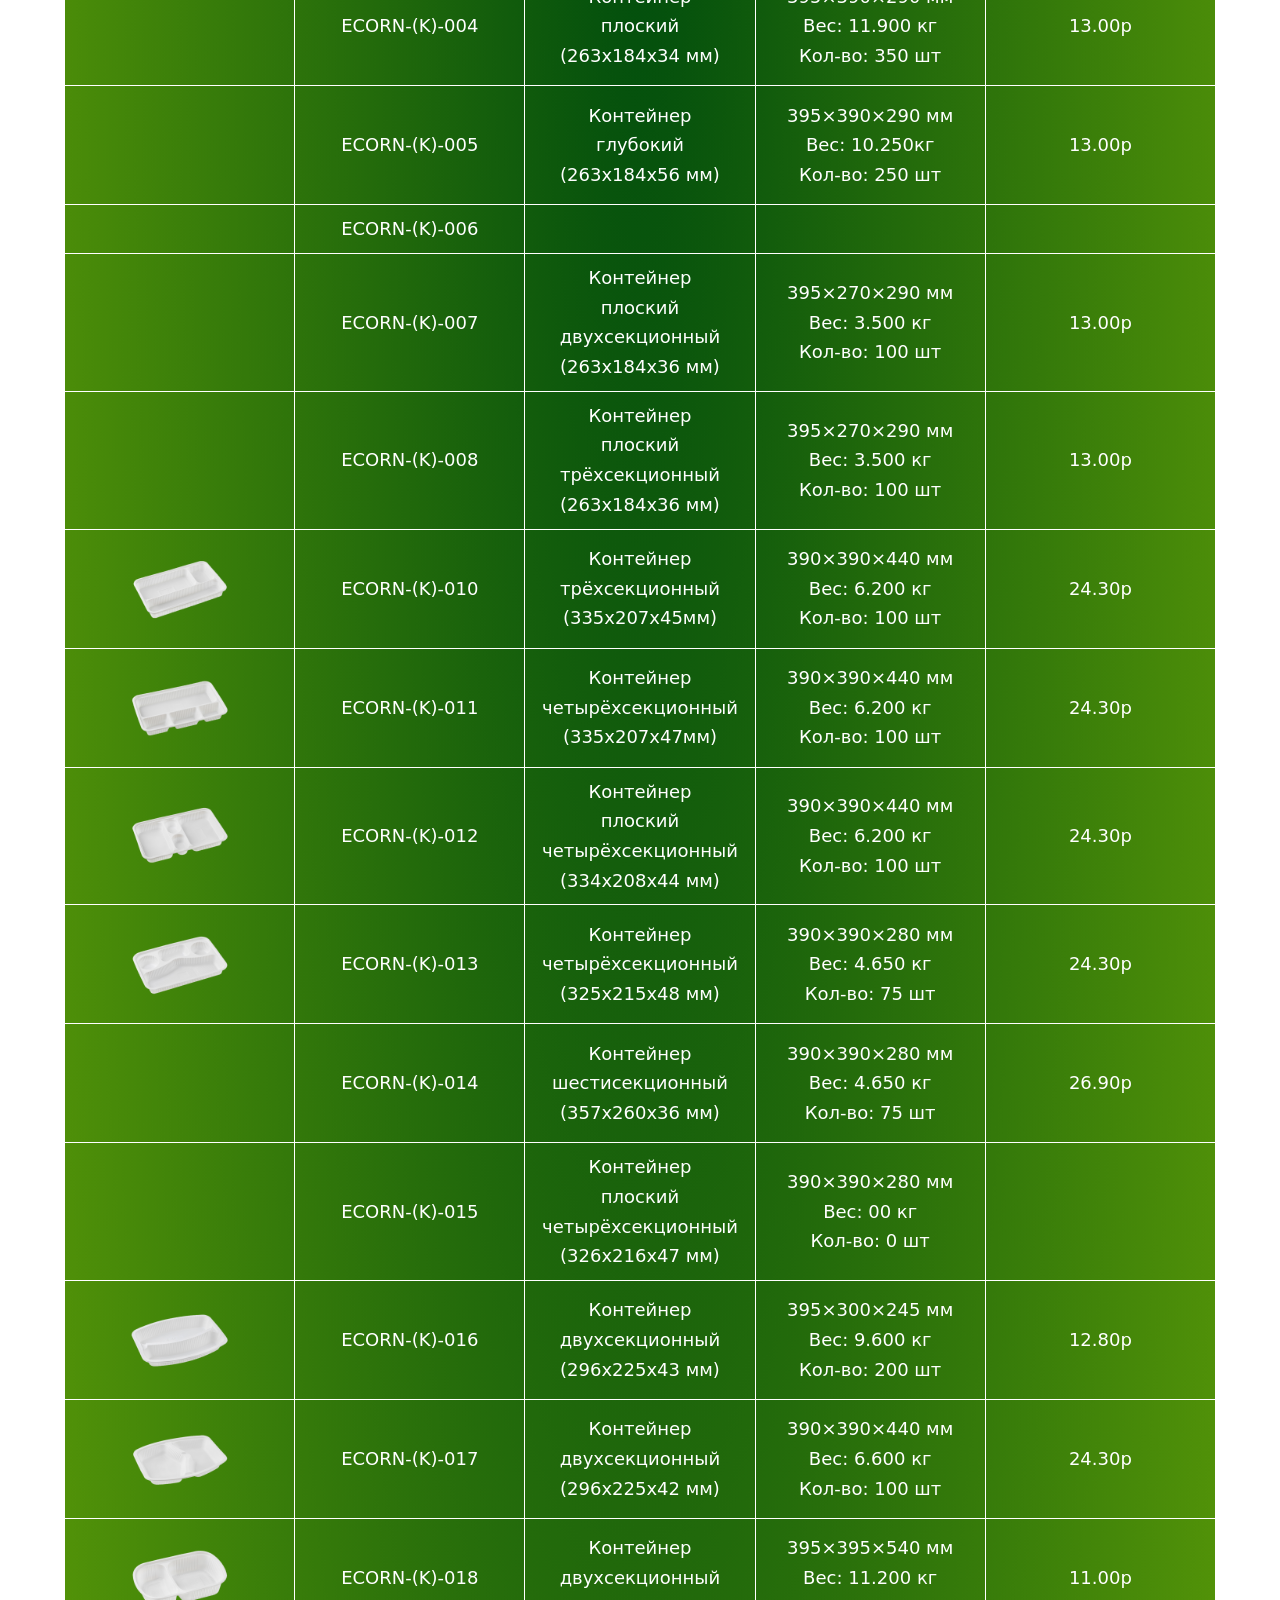
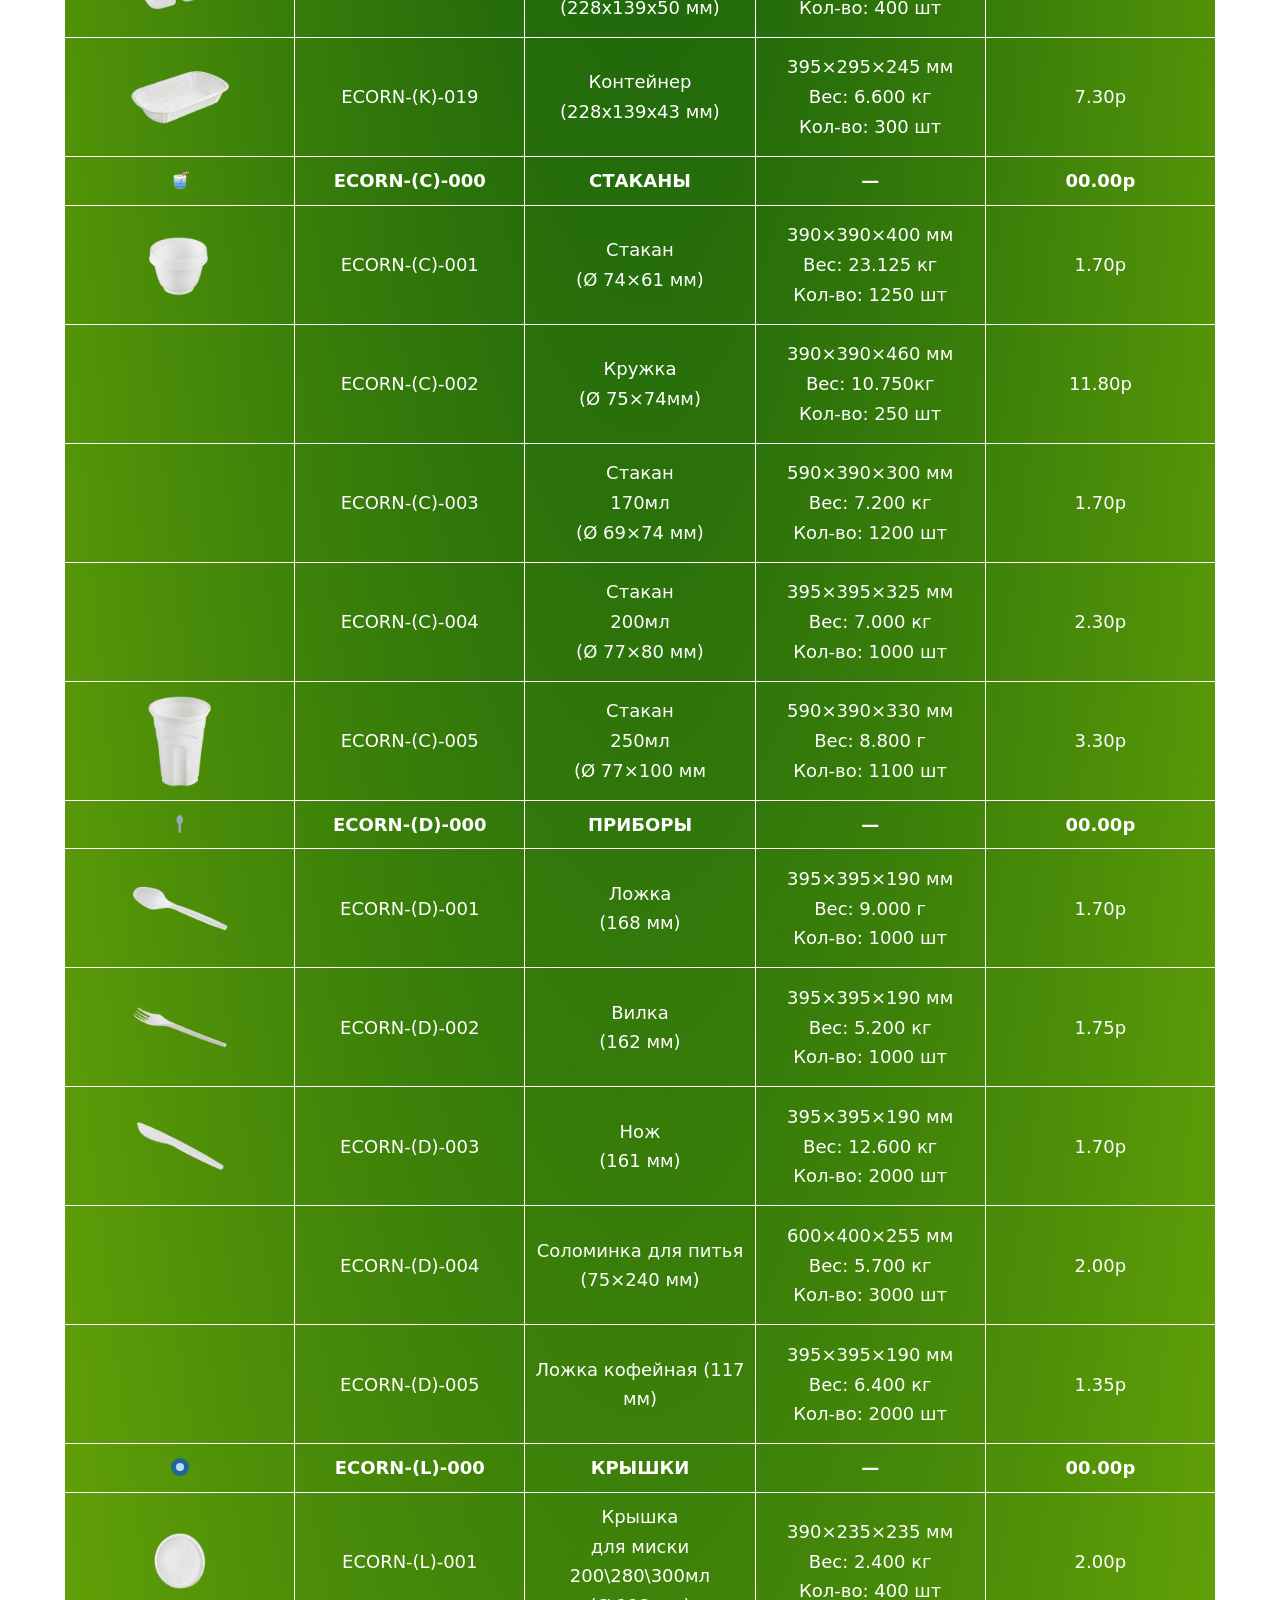
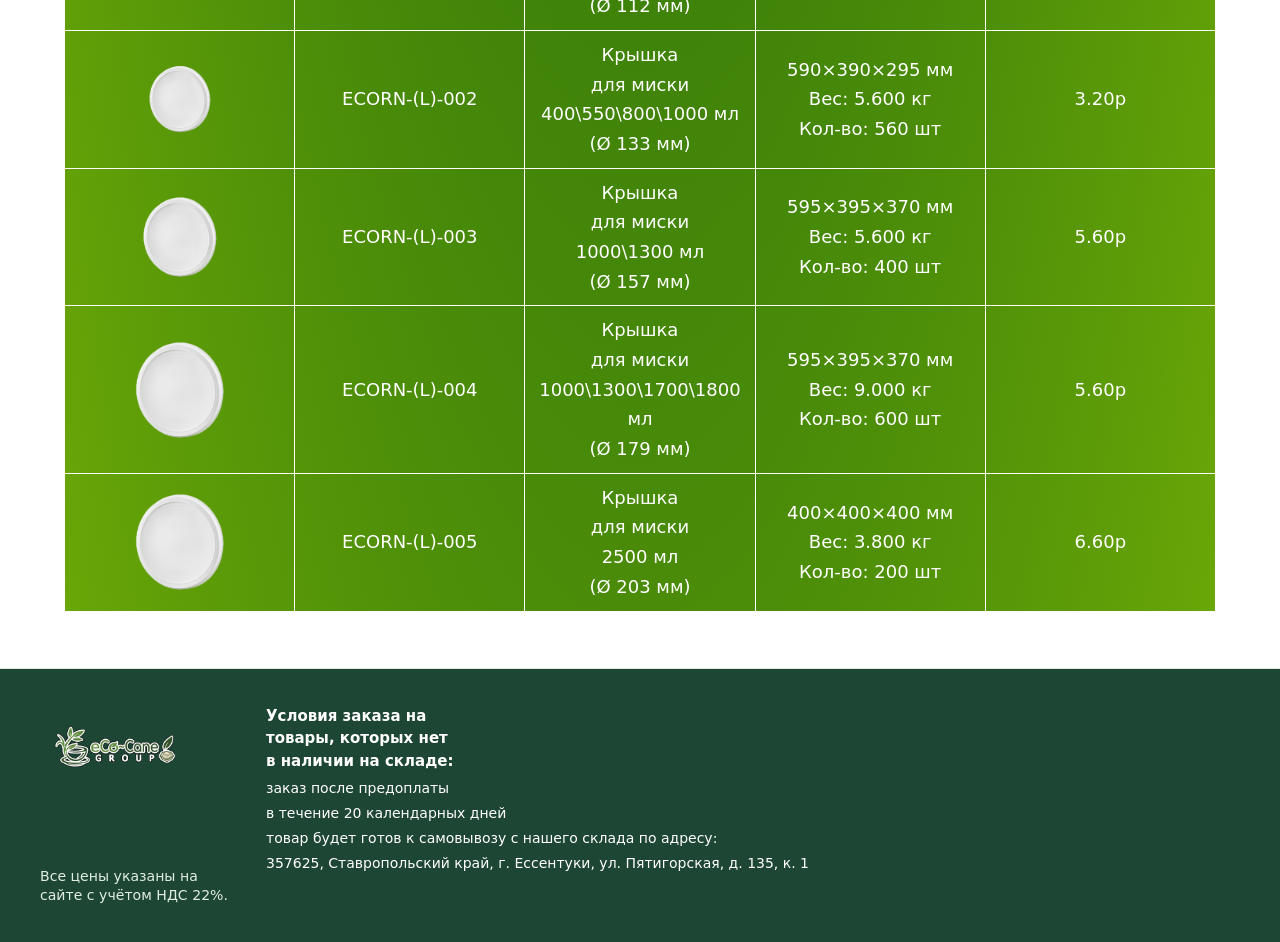
==== commit 504ce02e: "Restore messenger icons and brand colors in header" ====
--- a/ECORN/index.html
+++ b/ECORN/index.html
@@ -1698,7 +1698,7 @@
   gap: 0 !important;
 }
 .ecocane-header .ecocane-header-messenger__icon {
-  display: none !important;
+  display: inline-flex !important;
 }
 .ecocane-header .ecocane-header-messenger__name {
   display: inline !important;
@@ -1827,12 +1827,15 @@
                 
                 <div class="ecocane-header-messengers__links">
                     <a class="ecocane-header-messenger ecocane-header-messenger--whatsapp" href="#" aria-label="WhatsApp — ссылка будет добавлена" aria-disabled="true" tabindex="-1" title="Ссылка на WhatsApp будет добавлена">
+                        <span class="ecocane-header-messenger__icon" aria-hidden="true">W</span>
                         <span class="ecocane-header-messenger__name">WA</span>
                     </a>
                     <a class="ecocane-header-messenger ecocane-header-messenger--telegram" href="#" aria-label="Telegram — ссылка будет добавлена" aria-disabled="true" tabindex="-1" title="Ссылка на Telegram будет добавлена">
+                        <span class="ecocane-header-messenger__icon" aria-hidden="true">➤</span>
                         <span class="ecocane-header-messenger__name">TG</span>
                     </a>
                     <a class="ecocane-header-messenger ecocane-header-messenger--max" href="#" aria-label="MAX — ссылка будет добавлена" aria-disabled="true" tabindex="-1" title="Ссылка на MAX будет добавлена">
+                        <span class="ecocane-header-messenger__icon" aria-hidden="true">M</span>
                         <span class="ecocane-header-messenger__name">MAX</span>
                     </a>
                 </div>
--- a/ECORN/ECORN_files/responsive.css
+++ b/ECORN/ECORN_files/responsive.css
@@ -497,277 +497,52 @@
 }
 
 
-/* Шапка до 1100px: меню сворачивается, контакты остаются над корзиной. */
-@media (max-width: 1100px) {
-  .ecocane-header { grid-template-columns: minmax(150px, 1fr) auto auto; grid-template-rows: 90px; }
-  .ecocane-header > .wp-block-group.is-layout-flex:nth-child(2) {
-    grid-column: 2; grid-row: 1; min-width: 0; gap: 4px; padding-right: 8px; padding-left: 8px;
-  }
-  .ecocane-header .wp-block-navigation { grid-column: 3; grid-row: 1; justify-self: end; width: auto; }
-  .ecocane-header .wp-block-navigation__responsive-container-open { display: flex !important; }
-  .ecocane-header .wp-block-navigation__responsive-container:not(.is-menu-open) { display: none !important; }
-  .ecocane-header .wp-block-navigation__responsive-container.is-menu-open { display: flex !important; }
-}
-
-/* На телефонах освобождаем место под адрес почты и иконки действий. */
-@media (max-width: 520px) {
-  .ecocane-header { grid-template-columns: minmax(112px, 1fr) auto auto; grid-template-rows: 78px; }
-  .ecocane-header > .wp-block-group.is-layout-flex:nth-child(2) { gap: 2px; padding-right: 3px; padding-left: 3px; }
-  .ecocane-header-contacts { gap: 2px; margin-right: 0; }
-  .ecocane-header-phone, .ecocane-header-email { gap: 3px; }
-  .ecocane-header-phone__icon, .ecocane-header-email__icon { flex-basis: 22px; width: 22px; height: 22px; }
-  .ecocane-header-phone__number { font-size: 10px; }
-  .ecocane-header-email__address { font-size: 8.5px; }
-}
-
-/* На очень узких экранах оставляем короткие контакты и уменьшаем служебные иконки. */
-@media (max-width: 359px) {
-  .ecocane-header { grid-template-columns: minmax(92px, 1fr) auto auto; grid-template-rows: 72px; }
-  .ecocane-header-contacts { gap: 1px; }
-  .ecocane-header-email__icon { display: none; }
-  .ecocane-header-phone__icon { flex-basis: 19px; width: 19px; height: 19px; }
-  .ecocane-header-phone__icon svg { width: 15px; height: 15px; }
-  .ecocane-header-phone__number { font-size: 9px; }
-  .ecocane-header-email__address { font-size: 7.5px; }
-  .ecocane-header .wc-block-mini-cart__button { min-width: 30px; padding: 2px !important; }
-  .ecocane-header .wc-block-mini-cart__icon,
-  .ecocane-header .wc-block-customer-account__link svg,
-  .ecocane-header .wc-block-customer-account__link img { width: 24px; height: 24px; }
-  .ecocane-header .wp-block-navigation__responsive-container-open { padding: 3px !important; }
-}
-
-
-/* Мессенджеры и высота шапки с учётом дополнительной строки контактов. */
-@media (max-width:1100px) {
-  .ecocane-header { grid-template-rows:112px; }
-  .ecocane-header-messengers { gap:3px; margin-top:1px; }
-  .ecocane-header-messengers__label { font-size:8px; }
-  .ecocane-header-messenger { min-height:26px; padding-right:6px; gap:4px; }
-  .ecocane-header-messenger__icon { flex-basis:20px; width:20px; height:20px; }
-}
-@media (max-width:520px) {
-  .ecocane-header { grid-template-rows:100px; }
-  .ecocane-header-messengers { gap:2px; margin-top:1px; }
-  .ecocane-header-messengers__label { font-size:7px; letter-spacing:.06em; }
-  .ecocane-header-messengers__links { gap:4px; }
-  .ecocane-header-messenger { min-height:22px; gap:3px; padding:2px 5px 2px 2px; font-size:8px; }
-  .ecocane-header-messenger__icon { flex-basis:17px; width:17px; height:17px; }
-  .ecocane-header-messenger__icon svg { width:11px; height:11px; }
-}
-@media (max-width:359px) {
-  .ecocane-header { grid-template-rows:94px; }
-  .ecocane-header-messengers__label { font-size:6.5px; }
-  .ecocane-header-messengers__links { gap:3px; }
-  .ecocane-header-messenger { justify-content:center; min-width:25px; min-height:20px; padding:2px 4px; }
-  .ecocane-header-messenger__icon { display:none; }
-  .ecocane-header-messenger__name { font-size:7.5px; }
-}
-
-
-/* Узкие телефоны: сокращённые плашки мессенджеров и защита почты от наложения. */
+/* Компоновка шапки прайс-листа: логотип слева, контакты справа от него, мессенджеры в крайнем правом столбце, меню ниже. */
+.ecocane-header {
+  display:grid !important;
+  grid-template-columns:180px minmax(0,1fr) 52px !important;
+  grid-template-rows:34px 34px auto !important;
+  grid-template-areas:"brand contacts messengers" "brand contacts messengers" "nav nav nav" !important;
+  align-items:center !important; column-gap:16px !important; row-gap:3px !important;
+  padding:10px 24px !important; box-sizing:border-box !important;
+}
+.ecocane-header > .ecocane-brand { grid-area:brand !important; justify-self:start !important; align-self:center !important; width:170px !important; max-width:100% !important; height:auto !important; max-height:68px !important; padding:0 !important; margin:0 !important; }
+.ecocane-header > .ecocane-brand img { display:block !important; width:100% !important; max-width:100% !important; max-height:68px !important; height:auto !important; object-fit:contain !important; }
+.ecocane-header > .ecocane-category-nav { grid-area:nav !important; display:flex !important; justify-content:center !important; flex-wrap:wrap !important; gap:4px 14px !important; width:100% !important; min-width:0 !important; margin:0 !important; padding:5px 0 0 !important; }
+.ecocane-header > .wp-block-group.is-nowrap.is-layout-flex { display:contents !important; }
+.ecocane-header .ecocane-header-contacts { grid-area:contacts !important; display:grid !important; grid-template-columns:max-content !important; grid-template-rows:34px 34px !important; align-content:center !important; justify-content:end !important; justify-self:end !important; align-self:center !important; gap:0 !important; min-width:0 !important; margin:0 !important; }
+.ecocane-header .ecocane-header-phone,.ecocane-header .ecocane-header-email { display:flex !important; align-items:center !important; justify-self:end !important; min-width:0 !important; gap:7px !important; margin:0 !important; white-space:nowrap !important; }
+.ecocane-header .ecocane-header-phone__details,.ecocane-header .ecocane-header-email__details { display:flex !important; flex-direction:column !important; min-width:0 !important; gap:1px !important; }
+.ecocane-header .ecocane-header-phone__label,.ecocane-header .ecocane-header-email__label { display:none !important; }
+.ecocane-header .ecocane-header-phone__number,.ecocane-header .ecocane-header-email__address { display:block !important; max-width:none !important; overflow:visible !important; text-overflow:clip !important; white-space:nowrap !important; overflow-wrap:normal !important; line-height:1.2 !important; }
+.ecocane-header .ecocane-header-messengers { grid-area:messengers !important; display:flex !important; align-self:center !important; justify-self:end !important; margin:0 !important; min-width:0 !important; }
+.ecocane-header .ecocane-header-messengers__links { display:flex !important; flex-direction:column !important; align-items:stretch !important; gap:3px !important; }
+.ecocane-header .ecocane-header-messenger { display:inline-flex !important; justify-content:center !important; align-items:center !important; box-sizing:border-box !important; width:46px !important; min-width:46px !important; min-height:19px !important; padding:2px 4px !important; border-radius:6px !important; gap:0 !important; }
+.ecocane-header .ecocane-header-messenger__icon { display:none !important; }
+.ecocane-header .ecocane-header-messenger__name { display:inline !important; }
+.ecocane-header .wc-block-mini-cart,.ecocane-header .wp-block-woocommerce-mini-cart,.ecocane-header .wp-block-woocommerce-customer-account { display:none !important; }
+@media (max-width:820px) {
+ .ecocane-header { grid-template-columns:132px minmax(0,1fr) 44px !important; grid-template-rows:31px 31px auto !important; column-gap:8px !important; row-gap:2px !important; padding:7px 12px !important; }
+ .ecocane-header > .ecocane-brand { width:126px !important; max-height:58px !important; }
+ .ecocane-header > .ecocane-brand img { max-height:58px !important; }
+ .ecocane-header .ecocane-header-contacts { grid-template-rows:31px 31px !important; }
+ .ecocane-header .ecocane-header-phone,.ecocane-header .ecocane-header-email { gap:5px !important; }
+ .ecocane-header .ecocane-header-phone__icon,.ecocane-header .ecocane-header-email__icon { flex:0 0 21px !important; width:21px !important; height:21px !important; }
+ .ecocane-header .ecocane-header-phone__icon svg,.ecocane-header .ecocane-header-email__icon svg { width:15px !important; height:15px !important; }
+ .ecocane-header .ecocane-header-messenger { width:42px !important; min-width:42px !important; min-height:18px !important; }
+ .ecocane-header > .ecocane-category-nav { gap:4px 10px !important; padding-top:4px !important; }
+ .ecocane-header > .ecocane-category-nav a { font-size:11px !important; }
+}
 @media (max-width:420px) {
-  .ecocane-header-messenger { justify-content:center; min-width:27px; gap:0; padding:3px 5px; }
-  .ecocane-header-messenger__icon { display:none; }
-  .ecocane-header-messenger--whatsapp { border-color:rgba(37,211,102,.48); background:rgba(37,211,102,.18); }
-  .ecocane-header-messenger--telegram { border-color:rgba(34,158,217,.48); background:rgba(34,158,217,.18); }
-  .ecocane-header-messenger--max { border-color:rgba(22,141,226,.48); background:rgba(22,141,226,.18); }
-  .ecocane-header-email__details { min-width:0; }
-  .ecocane-header-email__address { display:block; max-width:clamp(58px, calc(100vw - 290px), 120px); overflow:hidden; text-overflow:ellipsis; white-space:nowrap; }
-}
-@media (max-width:359px) {
-  .ecocane-header-messenger { min-width:25px; padding:2px 4px; }
-  .ecocane-header-email__address { max-width:68px; font-size:7px; }
-}
-
-
-/* Финальная структура шапки прайса: логотип, контакты, вертикальные мессенджеры; навигация отдельной строкой. */
-.ecocane-header {
-  display: grid !important;
-  grid-template-columns: 180px minmax(0, 1fr) 50px !important;
-  grid-template-rows: 34px 34px auto !important;
-  grid-template-areas:
-    "brand phone messengers"
-    "brand email messengers"
-    "nav nav nav" !important;
-  align-items: center !important;
-  column-gap: 12px !important;
-  row-gap: 2px !important;
-  padding: 8px 18px !important;
-  box-sizing: border-box !important;
-}
-.ecocane-header > .ecocane-brand {
-  grid-area: brand !important;
-  justify-self: start !important;
-  align-self: center !important;
-  width: 170px !important;
-  max-width: 100% !important;
-  height: auto !important;
-  max-height: 68px !important;
-  padding: 0 !important;
-  margin: 0 !important;
-}
-.ecocane-header > .ecocane-brand img {
-  display: block !important;
-  width: 100% !important;
-  max-width: 100% !important;
-  max-height: 68px !important;
-  height: auto !important;
-  object-fit: contain !important;
-}
-.ecocane-header > .ecocane-category-nav {
-  grid-area: nav !important;
-  display: flex !important;
-  justify-content: center !important;
-  flex-wrap: wrap !important;
-  gap: 4px 14px !important;
-  width: 100% !important;
-  min-width: 0 !important;
-  margin: 0 !important;
-  padding: 5px 0 0 !important;
-}
-.ecocane-header > .wp-block-group.is-nowrap.is-layout-flex {
-  display: contents !important;
-}
-.ecocane-header .ecocane-header-contacts {
-  display: contents !important;
-}
-.ecocane-header .ecocane-header-phone {
-  grid-area: phone !important;
-  display: flex !important;
-  align-items: center !important;
-  min-width: 0 !important;
-  gap: 7px !important;
-  margin: 0 !important;
-}
-.ecocane-header .ecocane-header-email {
-  grid-area: email !important;
-  display: flex !important;
-  align-items: center !important;
-  min-width: 0 !important;
-  gap: 7px !important;
-  margin: 0 !important;
-  white-space: normal !important;
-}
-.ecocane-header .ecocane-header-phone__details,
-.ecocane-header .ecocane-header-email__details {
-  display: flex !important;
-  flex-direction: column !important;
-  min-width: 0 !important;
-  gap: 1px !important;
-}
-.ecocane-header .ecocane-header-phone__label,
-.ecocane-header .ecocane-header-email__label {
-  display: none !important;
-}
-.ecocane-header .ecocane-header-phone__number,
-.ecocane-header .ecocane-header-email__address {
-  display: block !important;
-  max-width: 100% !important;
-  overflow: visible !important;
-  text-overflow: clip !important;
-  white-space: nowrap !important;
-  overflow-wrap: normal !important;
-  font-size: 11px !important;
-  line-height: 1.2 !important;
-}
-.ecocane-header .ecocane-header-messengers {
-  grid-area: messengers !important;
-  display: flex !important;
-  align-self: center !important;
-  justify-self: end !important;
-  margin: 0 !important;
-  min-width: 0 !important;
-}
-.ecocane-header .ecocane-header-messengers__links {
-  display: flex !important;
-  flex-direction: column !important;
-  align-items: stretch !important;
-  gap: 3px !important;
-}
-.ecocane-header .ecocane-header-messenger {
-  display: inline-flex !important;
-  justify-content: center !important;
-  align-items: center !important;
-  box-sizing: border-box !important;
-  width: 46px !important;
-  min-width: 46px !important;
-  min-height: 19px !important;
-  padding: 2px 4px !important;
-  border-radius: 6px !important;
-  font-size: 9px !important;
-  gap: 0 !important;
-}
-.ecocane-header .ecocane-header-messenger__icon {
-  display: none !important;
-}
-.ecocane-header .ecocane-header-messenger__name {
-  display: inline !important;
-}
-.ecocane-header .wc-block-mini-cart,
-.ecocane-header .wp-block-woocommerce-mini-cart,
-.ecocane-header .wp-block-woocommerce-customer-account {
-  display: none !important;
-}
-@media (max-width: 820px) {
-  .ecocane-header {
-    grid-template-columns: 132px minmax(0, 1fr) 44px !important;
-    grid-template-rows: 31px 31px auto !important;
-    column-gap: 8px !important;
-    row-gap: 2px !important;
-    padding: 7px 12px !important;
-  }
-  .ecocane-header > .ecocane-brand { width: 126px !important; max-height: 58px !important; }
-  .ecocane-header > .ecocane-brand img { max-height: 58px !important; }
-  .ecocane-header .ecocane-header-phone,
-  .ecocane-header .ecocane-header-email { gap: 5px !important; }
-  .ecocane-header .ecocane-header-phone__icon,
-  .ecocane-header .ecocane-header-email__icon {
-    flex: 0 0 21px !important;
-    width: 21px !important;
-    height: 21px !important;
-  }
-  .ecocane-header .ecocane-header-phone__icon svg,
-  .ecocane-header .ecocane-header-email__icon svg { width: 15px !important; height: 15px !important; }
-  .ecocane-header .ecocane-header-phone__number,
-  .ecocane-header .ecocane-header-email__address { font-size: 9px !important; }
-  .ecocane-header .ecocane-header-messenger {
-    width: 42px !important;
-    min-width: 42px !important;
-    min-height: 18px !important;
-    font-size: 8px !important;
-  }
-  .ecocane-header > .ecocane-category-nav { gap: 4px 10px !important; padding-top: 4px !important; }
-  .ecocane-header > .ecocane-category-nav a { font-size: 11px !important; }
-}
-@media (max-width: 420px) {
-  .ecocane-header {
-    grid-template-columns: 112px minmax(0, 1fr) 38px !important;
-    grid-template-rows: 29px 29px auto !important;
-    column-gap: 6px !important;
-    padding: 6px 9px !important;
-  }
-  .ecocane-header > .ecocane-brand { width: 108px !important; max-height: 50px !important; }
-  .ecocane-header > .ecocane-brand img { max-height: 50px !important; }
-  .ecocane-header .ecocane-header-phone,
-  .ecocane-header .ecocane-header-email { gap: 3px !important; }
-  .ecocane-header .ecocane-header-phone__icon,
-  .ecocane-header .ecocane-header-email__icon {
-    flex: 0 0 17px !important;
-    width: 17px !important;
-    height: 17px !important;
-  }
-  .ecocane-header .ecocane-header-phone__icon svg,
-  .ecocane-header .ecocane-header-email__icon svg { width: 13px !important; height: 13px !important; }
-  .ecocane-header .ecocane-header-phone__number,
-  .ecocane-header .ecocane-header-email__address { font-size: 8px !important; }
-  .ecocane-header .ecocane-header-messenger {
-    width: 36px !important;
-    min-width: 36px !important;
-    min-height: 17px !important;
-    font-size: 7.5px !important;
-  }
-  .ecocane-header .ecocane-header-messengers__links { gap: 2px !important; }
-  .ecocane-header > .ecocane-category-nav { gap: 3px 8px !important; }
-  .ecocane-header > .ecocane-category-nav a { font-size: 10px !important; }
-}
-
+ .ecocane-header { grid-template-columns:112px minmax(0,1fr) 38px !important; grid-template-rows:29px 29px auto !important; column-gap:6px !important; padding:6px 9px !important; }
+ .ecocane-header > .ecocane-brand { width:108px !important; max-height:50px !important; }
+ .ecocane-header > .ecocane-brand img { max-height:50px !important; }
+ .ecocane-header .ecocane-header-contacts { grid-template-rows:29px 29px !important; }
+ .ecocane-header .ecocane-header-phone,.ecocane-header .ecocane-header-email { gap:3px !important; }
+ .ecocane-header .ecocane-header-phone__icon,.ecocane-header .ecocane-header-email__icon { flex:0 0 17px !important; width:17px !important; height:17px !important; }
+ .ecocane-header .ecocane-header-phone__icon svg,.ecocane-header .ecocane-header-email__icon svg { width:13px !important; height:13px !important; }
+ .ecocane-header .ecocane-header-messenger { width:36px !important; min-width:36px !important; min-height:17px !important; }
+ .ecocane-header .ecocane-header-messengers__links { gap:2px !important; }
+ .ecocane-header > .ecocane-category-nav { gap:3px 8px !important; }
+ .ecocane-header > .ecocane-category-nav a { font-size:10px !important; }
+}
